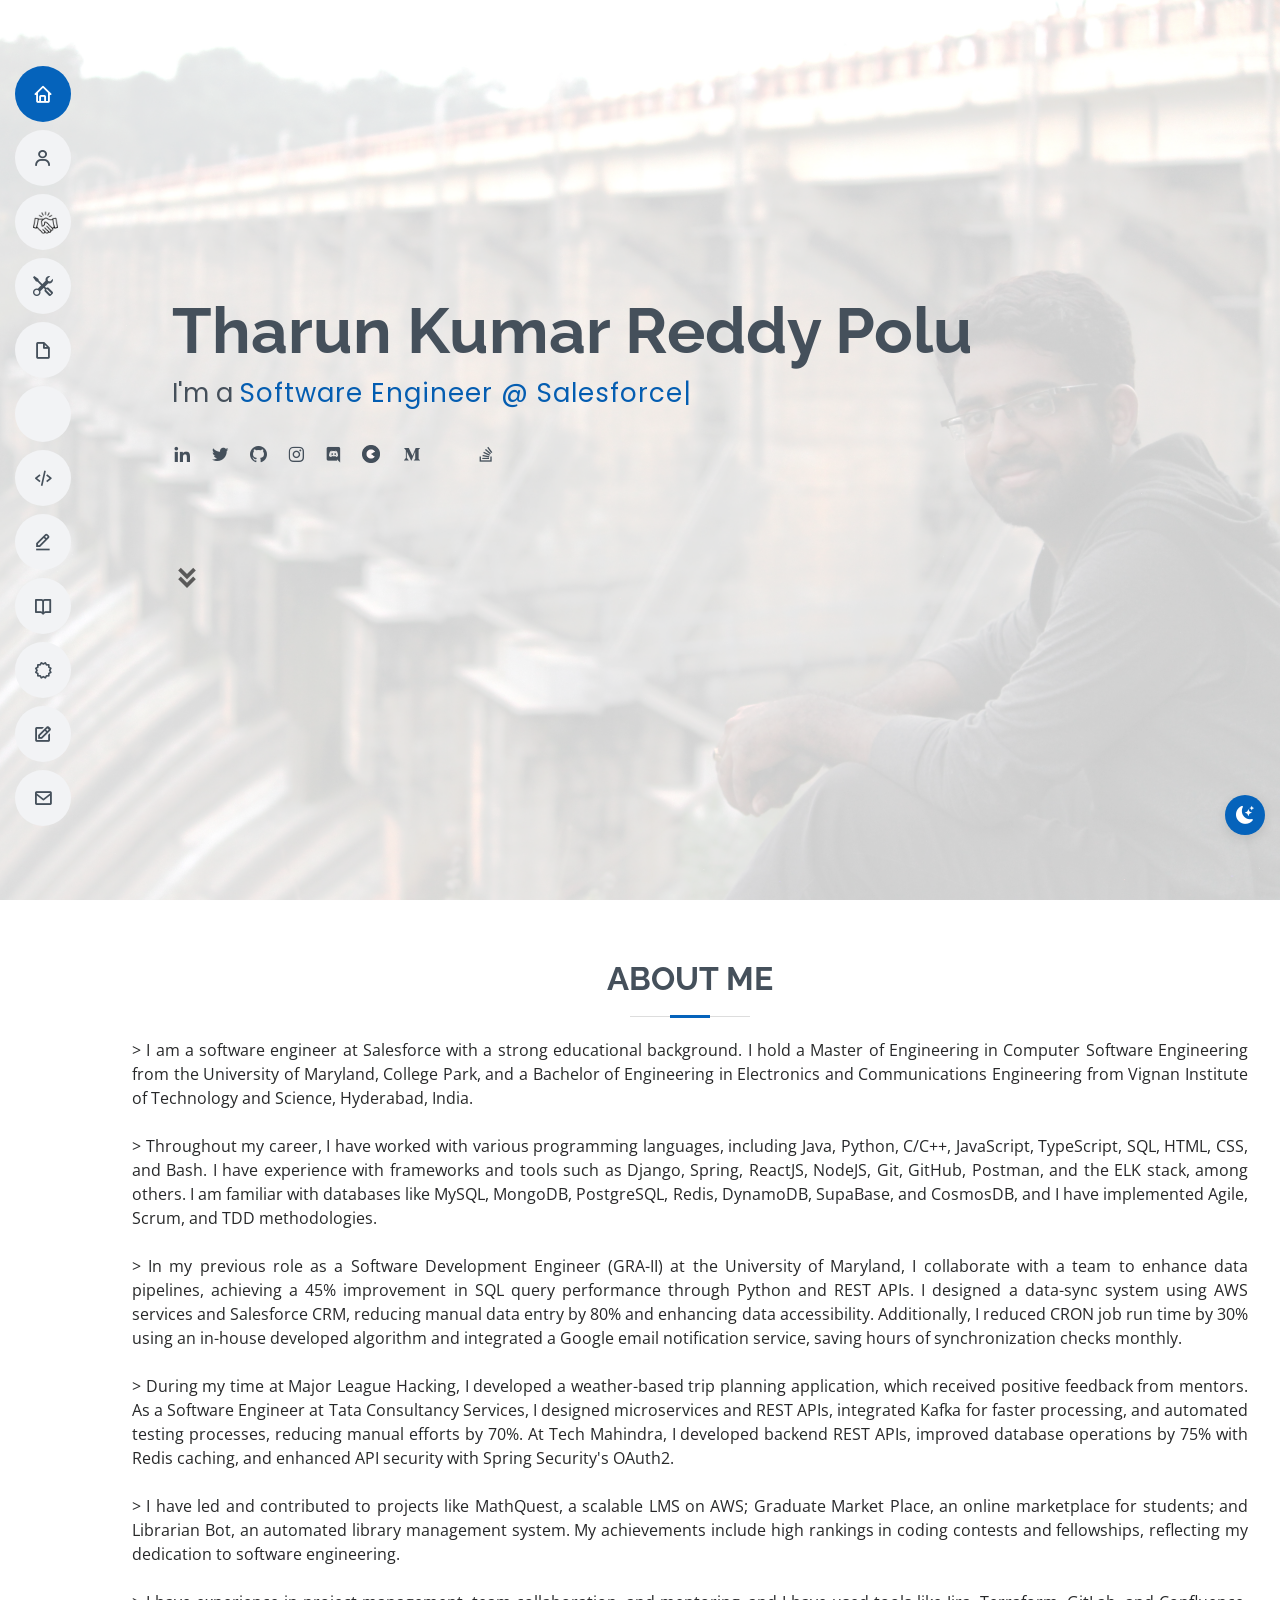
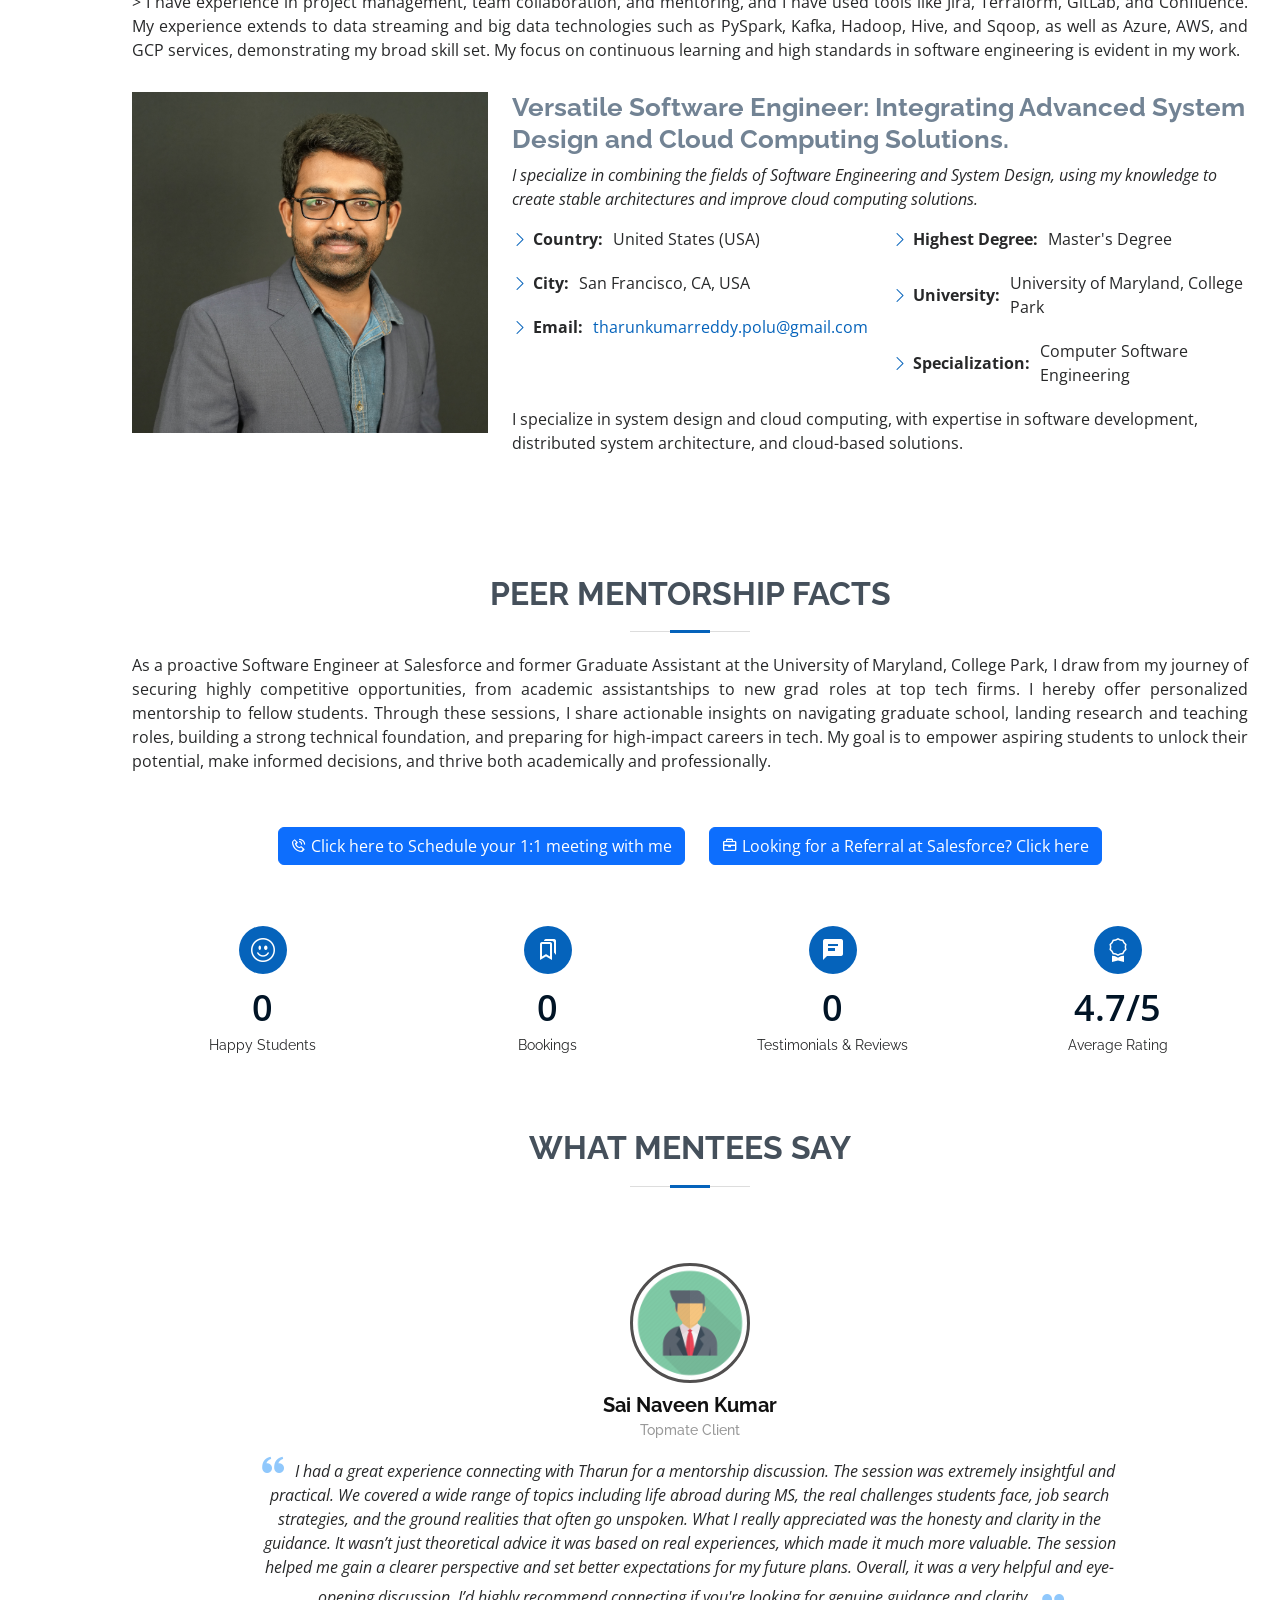
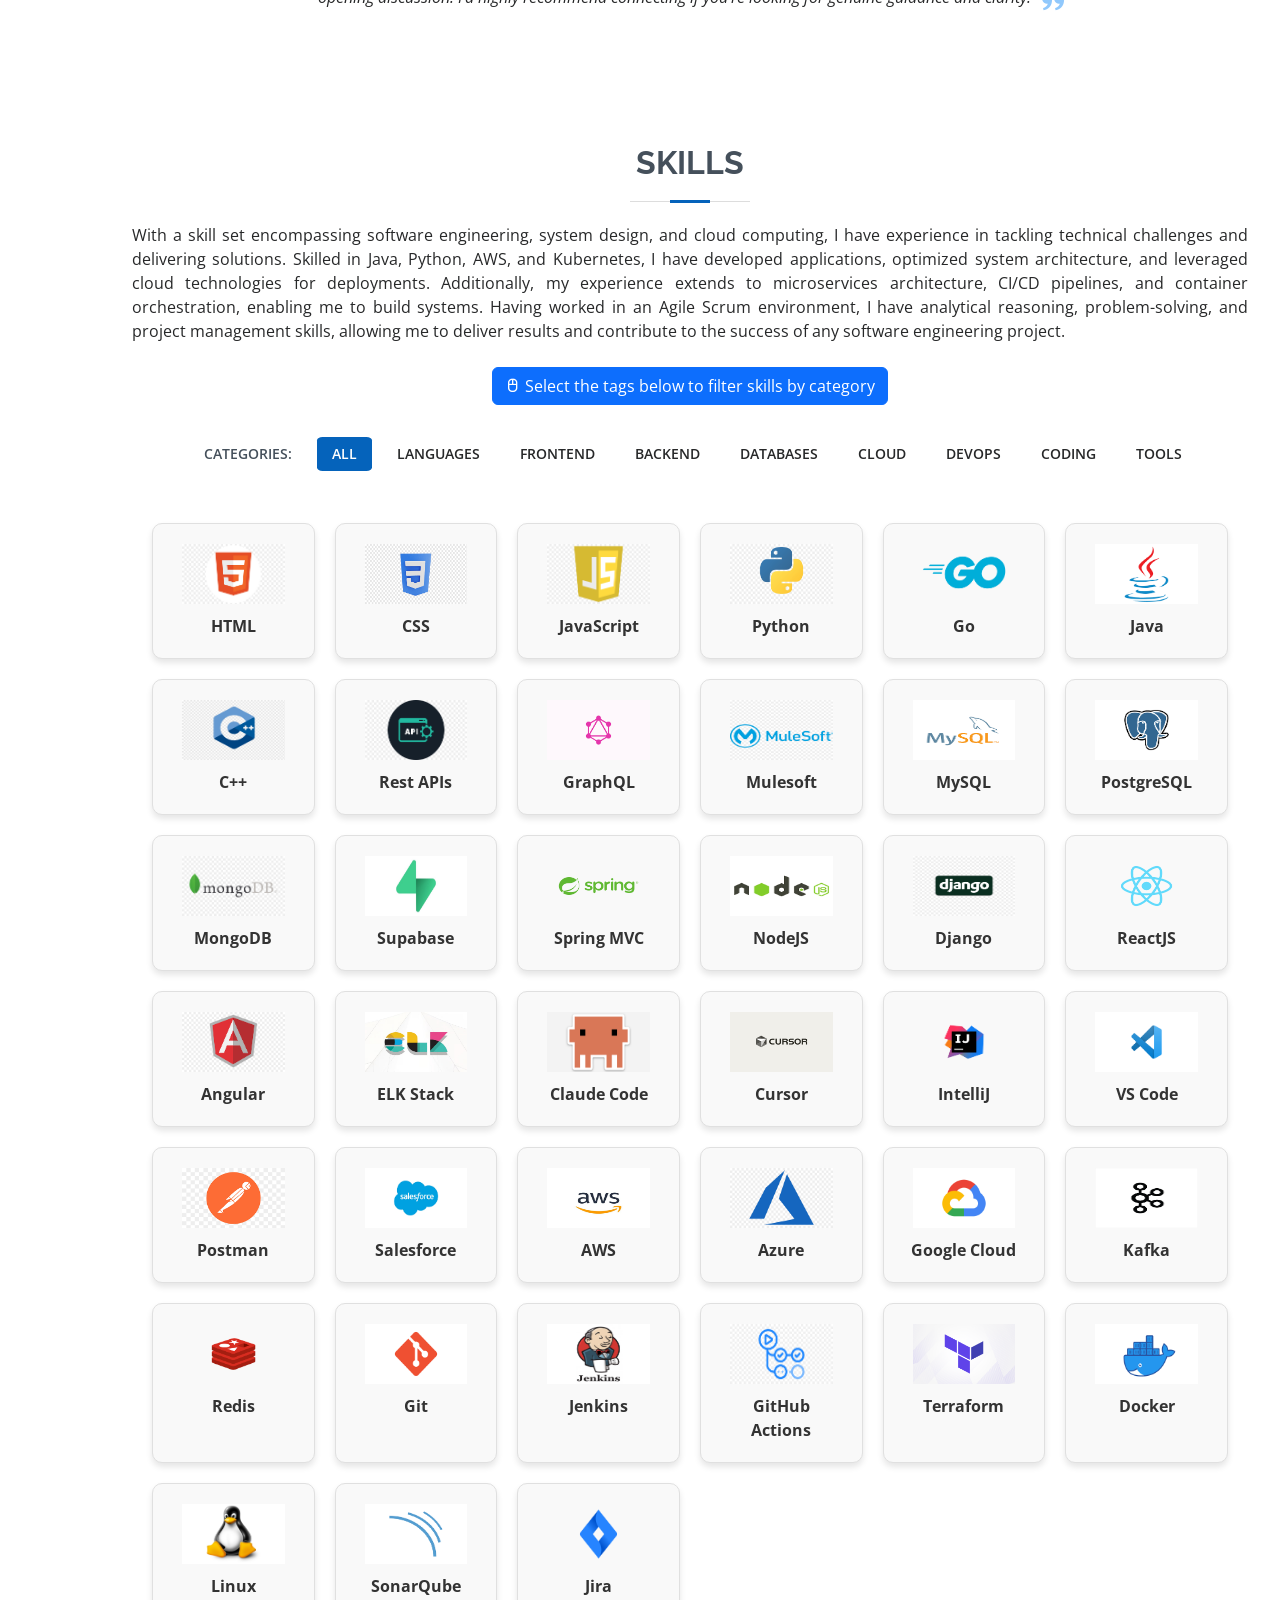
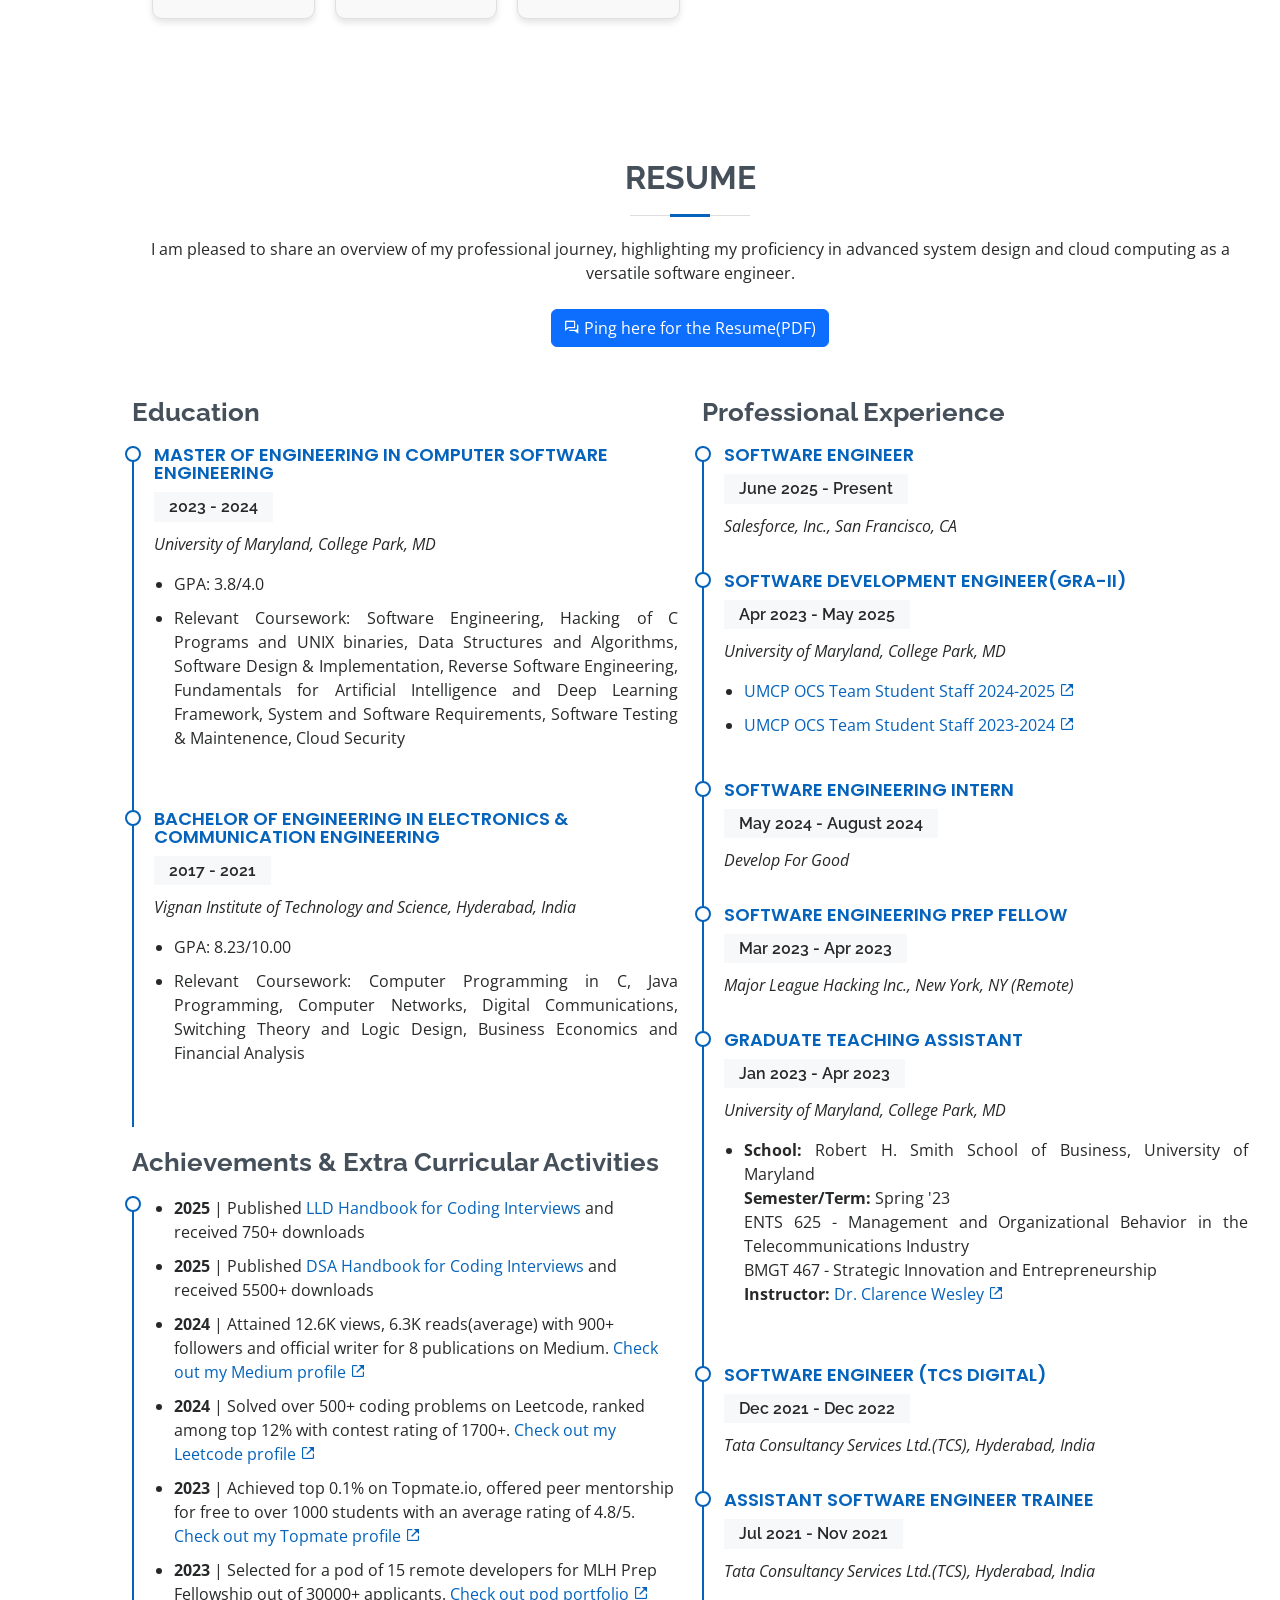
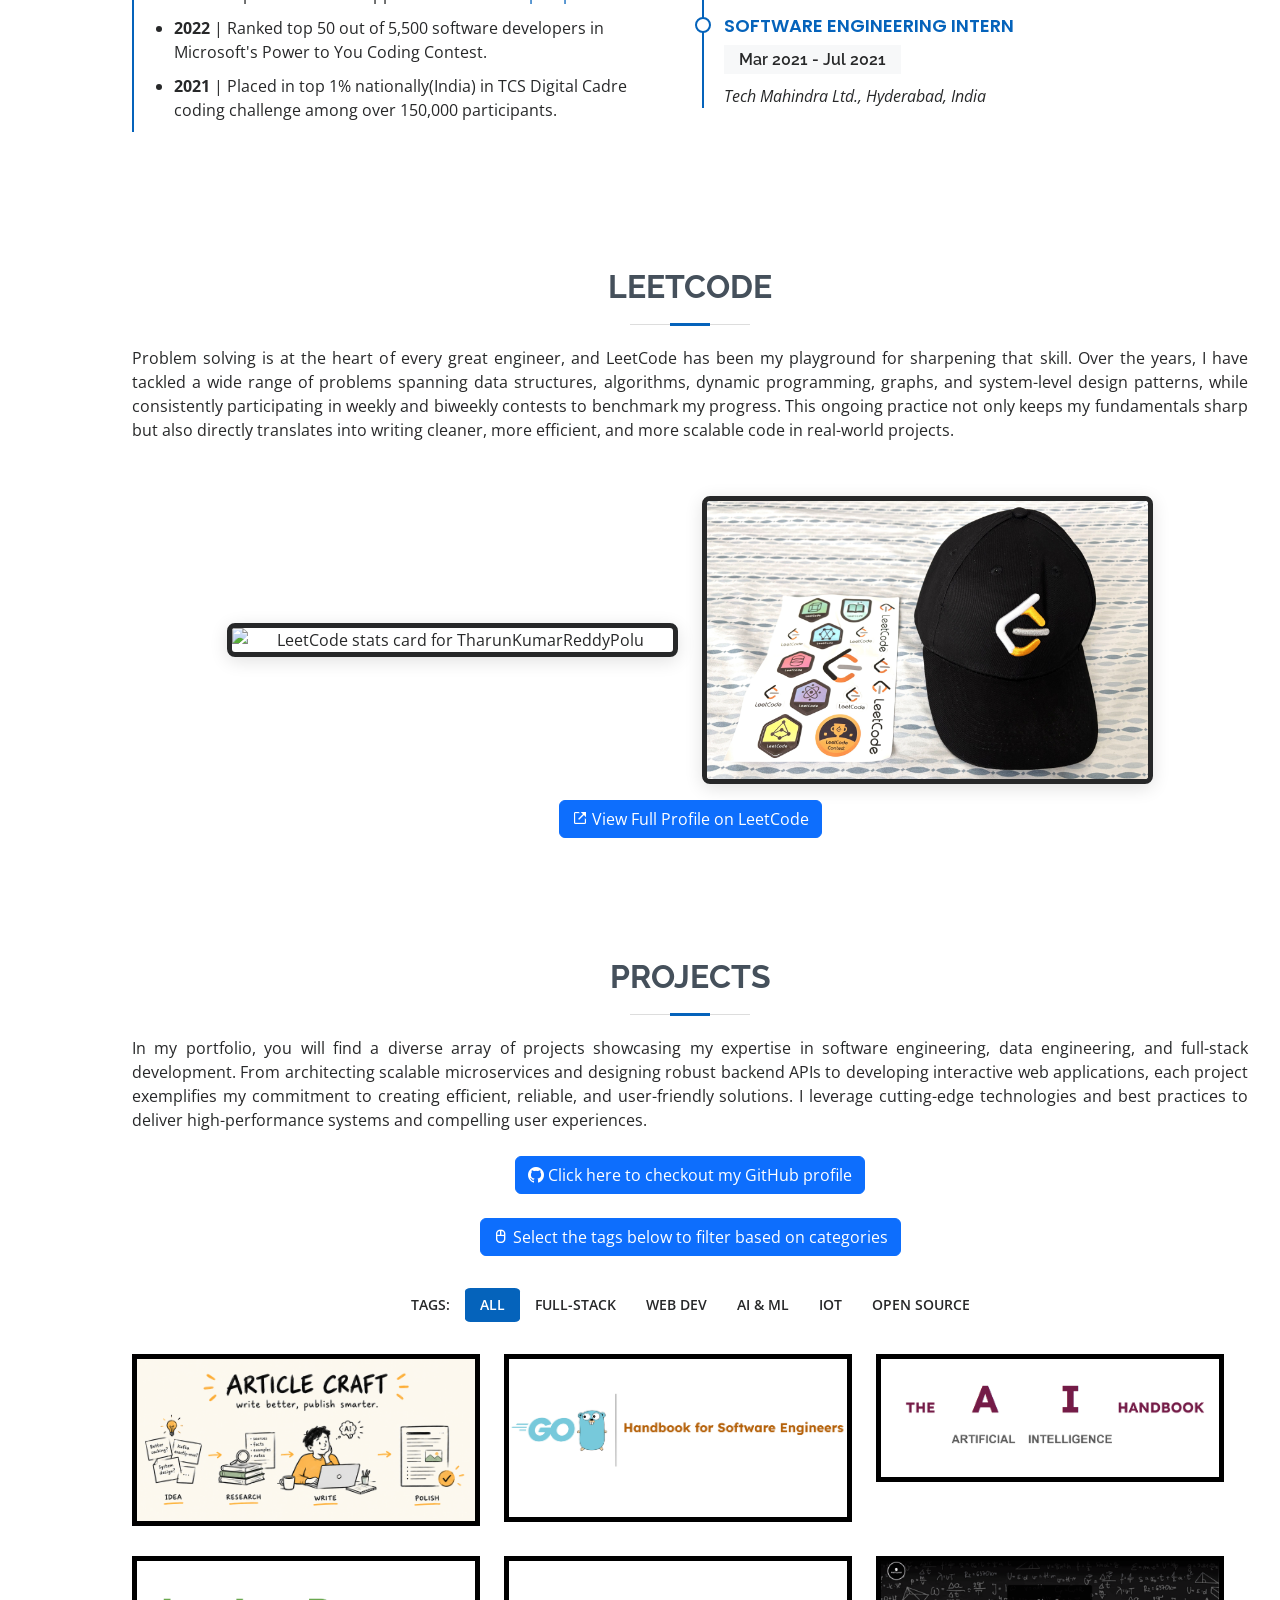
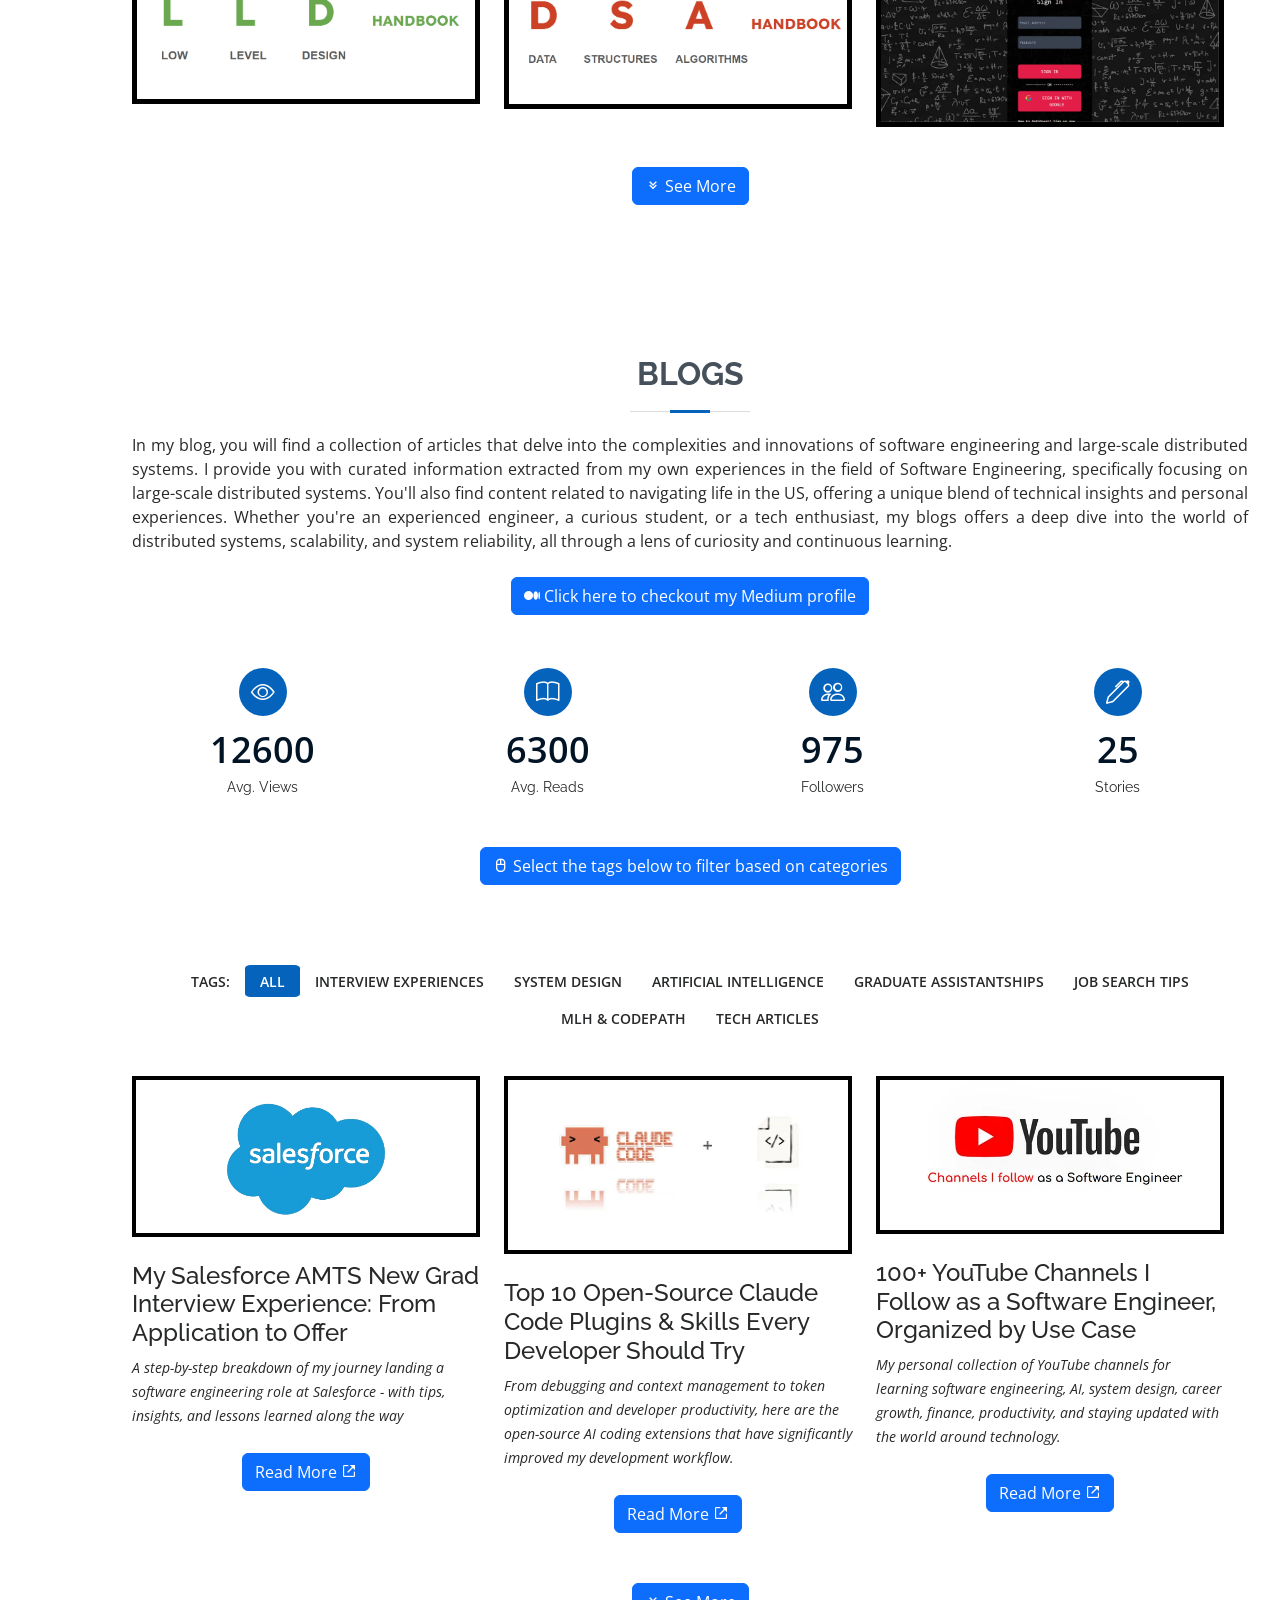
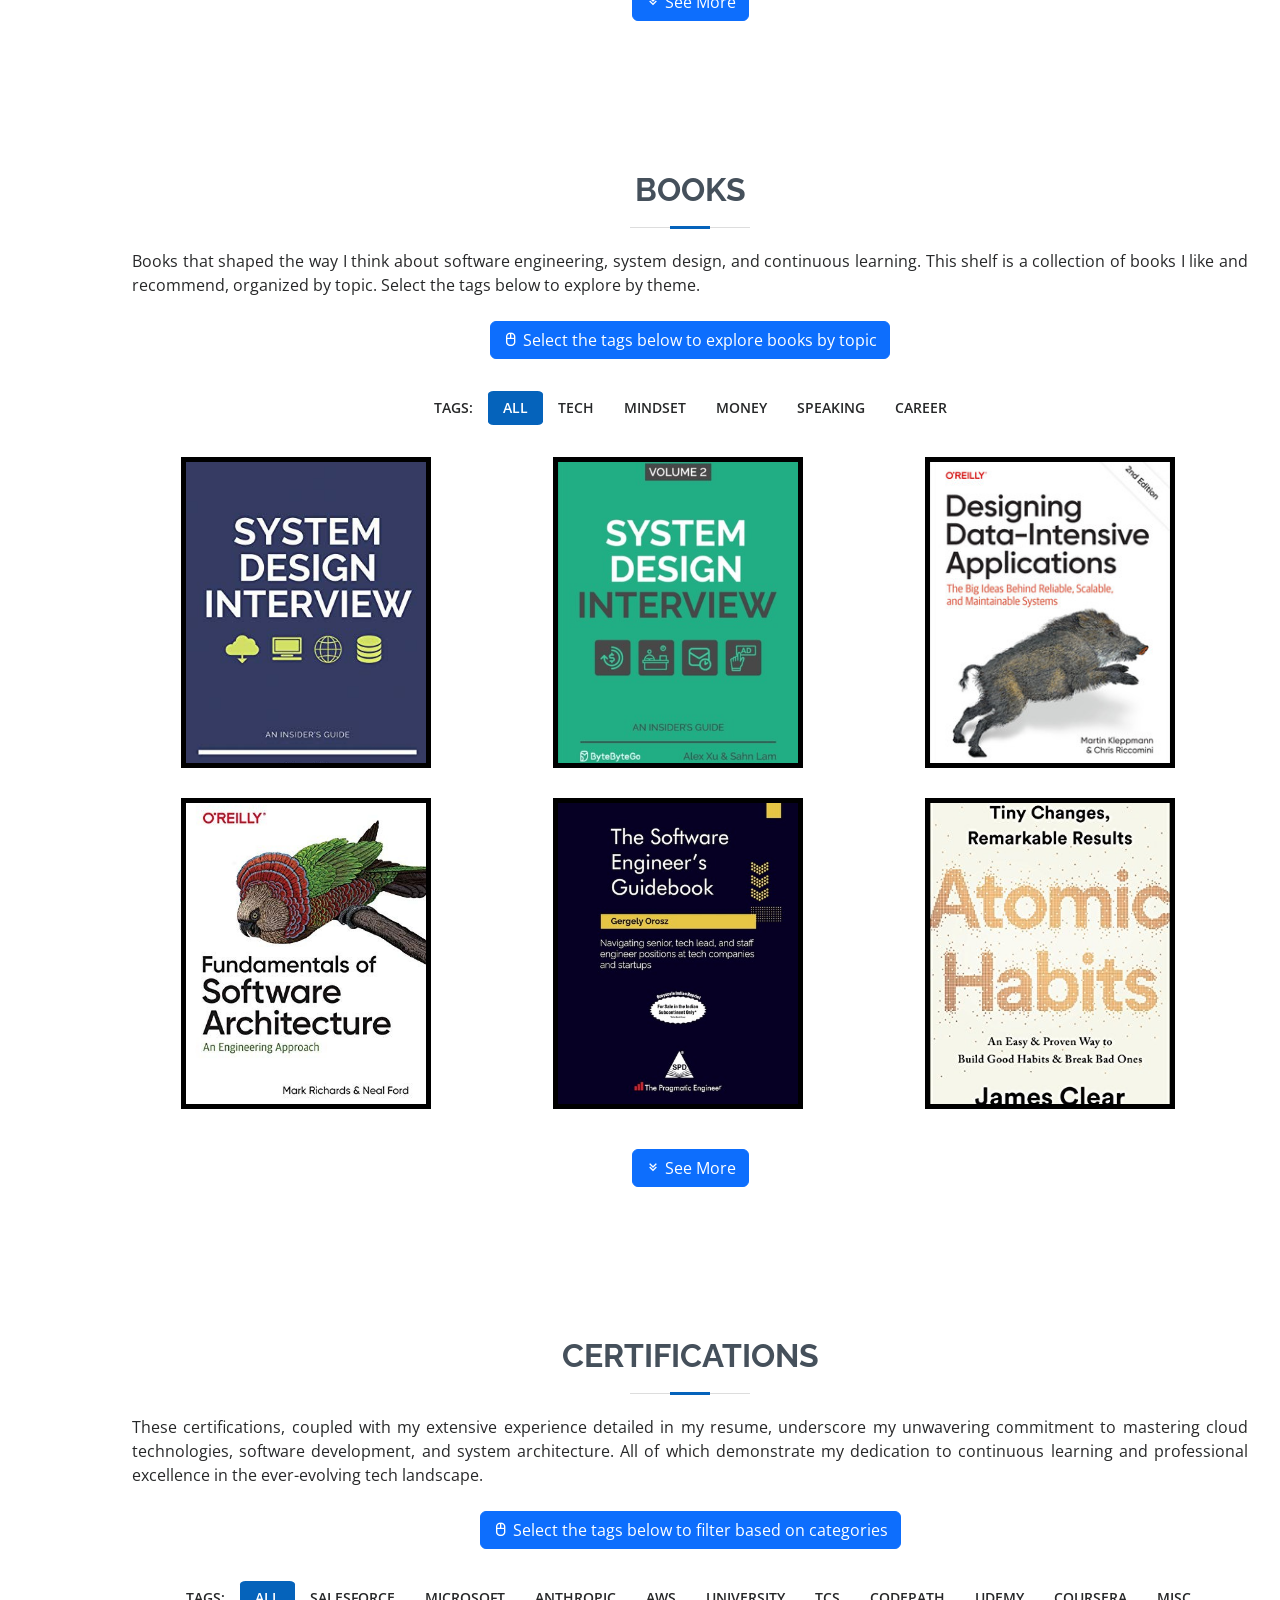
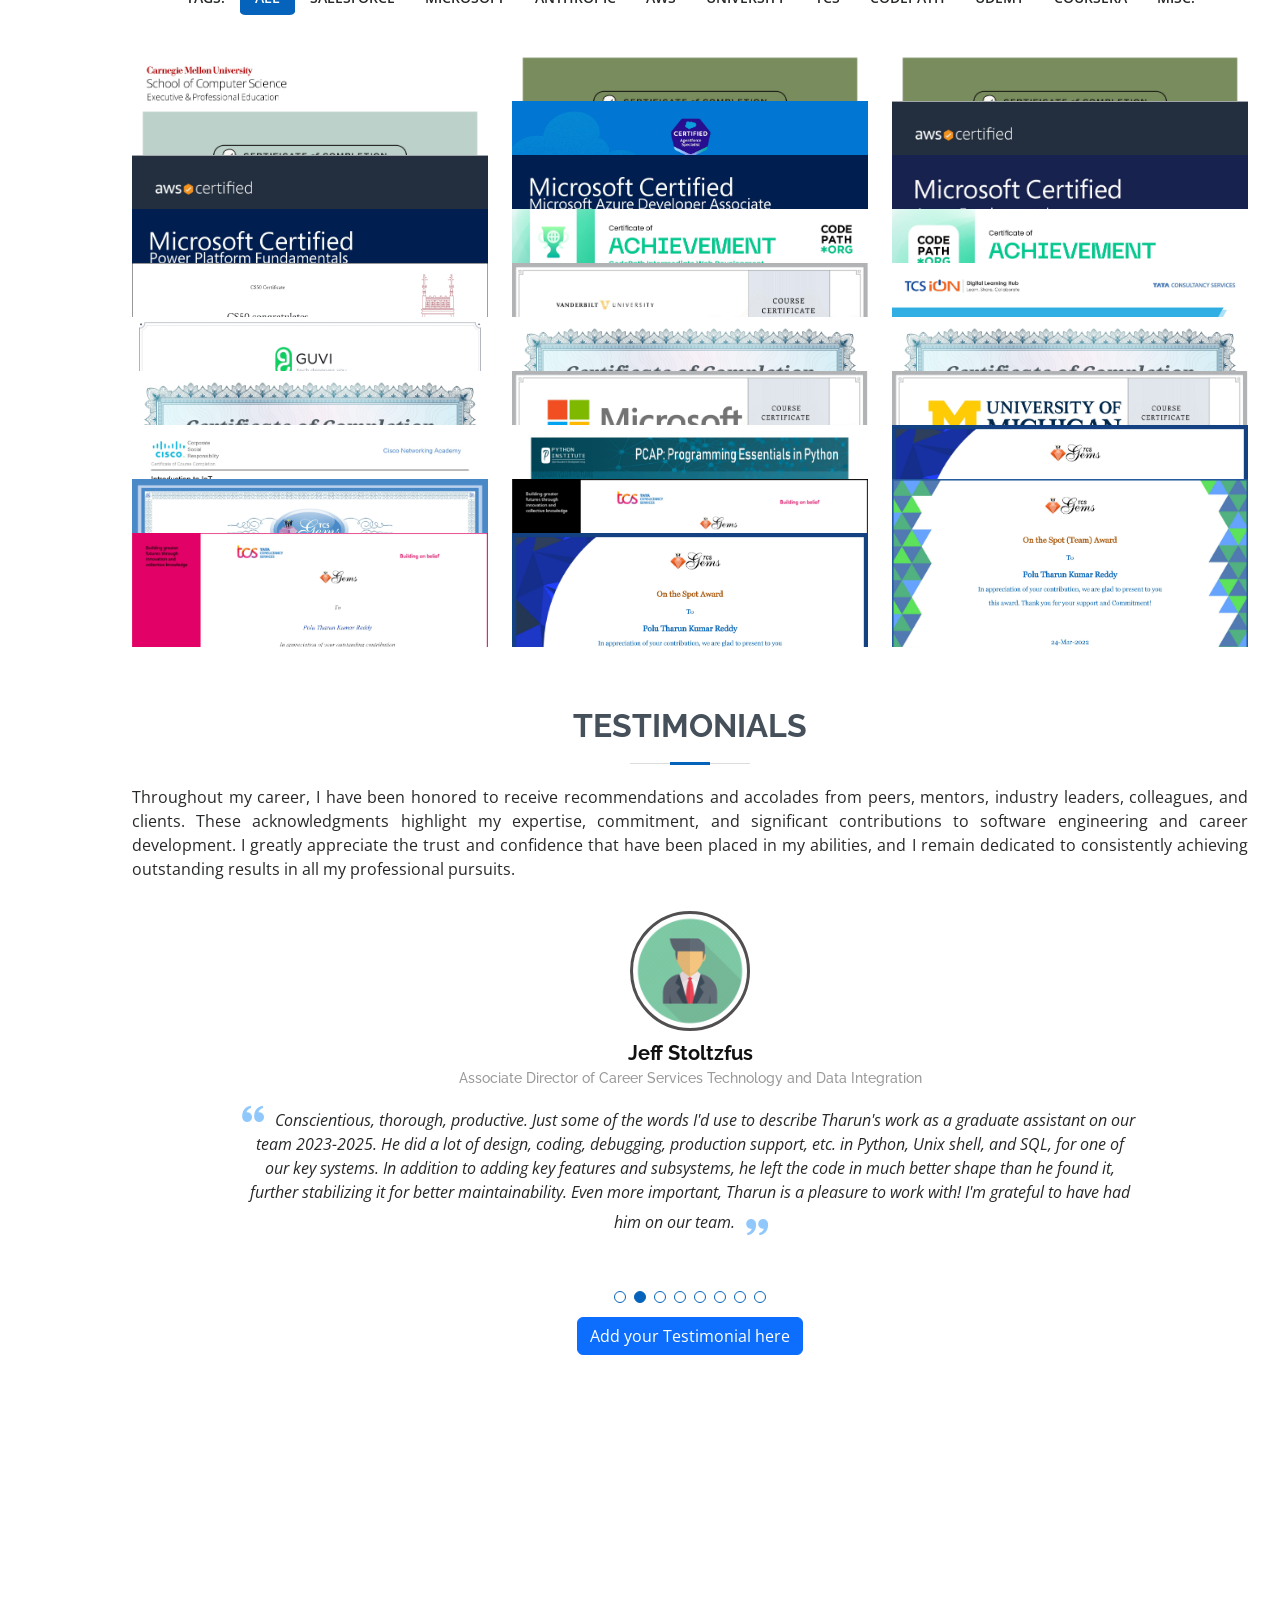
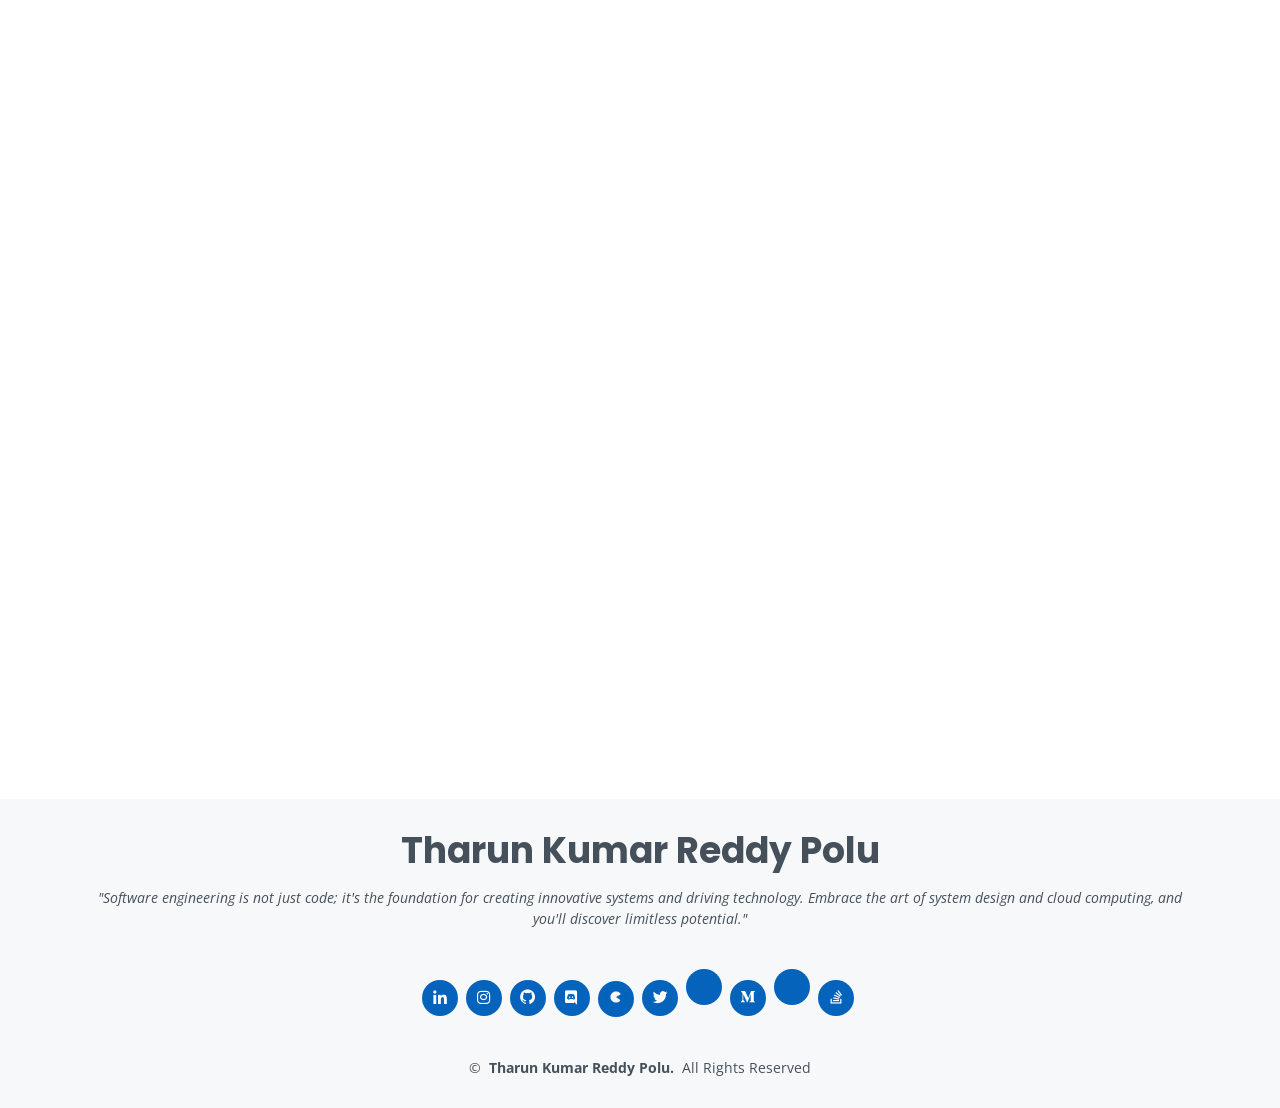
==== index.html @ a5939740 "Add Medium, LeetCode, and Stack Overflow to footer social row Brings the footer to the same 10-profi" ====
<!DOCTYPE html>
<html lang="en">

<head>
  <meta charset="utf-8">
  <meta content="width=device-width, initial-scale=1.0" name="viewport">

  <!-- Theme bootstrap: apply saved/system theme before CSS paints (prevents FOUC). -->
  <script>
    (function () {
      try {
        var saved = localStorage.getItem('theme');
        var prefersDark = window.matchMedia && window.matchMedia('(prefers-color-scheme: dark)').matches;
        var theme = saved || (prefersDark ? 'dark' : 'light');
        document.documentElement.setAttribute('data-theme', theme);
        document.documentElement.setAttribute('data-bs-theme', theme);
      } catch (e) { /* localStorage may be unavailable (private mode) */ }
    })();
  </script>

  <title>Tharun Polu's Portfolio</title>
  <meta
    content="Portfolio of Tharun Kumar Reddy Polu, Software Development Engineer at Salesforce, featuring projects, blogs, certifications, mentorship, and contact details."
    name="description">
  <meta
    content="Tharun Kumar Reddy Polu, software engineer, Salesforce, portfolio, projects, system design, cloud computing, blogs, certifications, mentorship"
    name="keywords">
  <meta property="og:title" content="Tharun Polu's Portfolio">
  <meta
    property="og:description"
    content="Explore Tharun Kumar Reddy Polu's portfolio: software engineering projects, technical blogs, certifications, and mentorship."
  >
  <meta property="og:type" content="website">
  <meta property="og:url" content="https://tharunkumarreddypolu.github.io/">
  <meta property="og:image" content="https://tharunkumarreddypolu.github.io/assets/img/hero-bg.jpg">
  <meta name="twitter:card" content="summary_large_image">
  <meta name="twitter:title" content="Tharun Polu's Portfolio">
  <meta
    name="twitter:description"
    content="Software engineer portfolio with projects, blogs, certifications, mentorship highlights, and contact information."
  >
  <meta name="twitter:image" content="https://tharunkumarreddypolu.github.io/assets/img/hero-bg.jpg">

  <!-- Favicons -->
  <link href="assets/img/misc/logo.jpg" rel="icon">
  <link href="assets/img/misc/logo.jpg" rel="apple-touch-icon">

  <!-- Google Fonts -->
  <link
    href="https://fonts.googleapis.com/css?family=Open+Sans:300,300i,400,400i,600,600i,700,700i|Raleway:300,300i,400,400i,500,500i,600,600i,700,700i|Poppins:300,300i,400,400i,500,500i,600,600i,700,700i"
    rel="stylesheet">

  <!-- Vendor CSS Files -->
  <link href="assets/vendor/aos/aos.css" rel="stylesheet">
  <link href="assets/vendor/bootstrap/css/bootstrap.min.css" rel="stylesheet">
  <link href="assets/vendor/bootstrap-icons/bootstrap-icons.css" rel="stylesheet">
  <link href="assets/vendor/boxicons/css/boxicons.min.css" rel="stylesheet">
  <link rel="stylesheet" href="https://cdn.jsdelivr.net/npm/@fortawesome/fontawesome-free@7.2.0/css/all.min.css" crossorigin="anonymous">
  <link href="assets/vendor/glightbox/css/glightbox.min.css" rel="stylesheet">
  <link href="assets/vendor/swiper/swiper-bundle.min.css" rel="stylesheet">

  <!-- Template Main CSS File -->
  <link href="assets/css/style.css" rel="stylesheet">

  <!-- Google tag (gtag.js) -->
  <script async src="https://www.googletagmanager.com/gtag/js?id=G-DZGF5L3RMP"></script>
  <script>
    window.dataLayer = window.dataLayer || [];
    function gtag() { dataLayer.push(arguments); }
    gtag('js', new Date());

    gtag('config', 'G-DZGF5L3RMP');
  </script>
</head>

<body>

  <a class="skip-link" href="#main">Skip to main content</a>

  <!-- ======= Mobile nav toggle button ======= -->
  <button type="button" class="mobile-nav-toggle d-lg-none" aria-label="Open menu" aria-expanded="false"
    aria-controls="navbar">
    <i class="bi bi-list" aria-hidden="true"></i>
  </button>
  <!-- ======= Header ======= -->
  <header id="header" class="d-flex flex-column justify-content-center">

    <nav id="navbar" class="navbar nav-menu">
      <ul>
        <li><a href="#hero" class="nav-link scrollto active"><i class="bx bx-home"></i> <span>Home</span></a></li>
        <li><a href="#about" class="nav-link scrollto"><i class="bx bx-user"></i> <span>About</span></a></li>
        <li><a href="#facts" class="nav-link scrollto"><img loading="lazy" src="assets/img/misc/handshake.png"
              alt="Peer mentorship icon" class="nav-peer-icon" width="25" height="25"> <span>Peer Mentorship</span></a></li>
        <li><a href="#skills" class="nav-link scrollto"><i class="bi bi-tools"></i> <span>Skills</span></a></li>
        <li><a href="#resume" class="nav-link scrollto"><i class="bx bx-file-blank"></i> <span>Resume</span></a></li>
        <li><a href="#leetcode" class="nav-link scrollto"><i class="fa-brands fa-leetcode"></i> <span>LeetCode</span></a></li>
        <li><a href="#projects" class="nav-link scrollto"><i class='bx bx-code-alt'></i> <span>Projects</span></a></li>
        <li><a href="#blog" class="nav-link scrollto"><i class='bx bx-edit-alt'></i> <span>Blogs</span></a></li>
        <li><a href="#books" class="nav-link scrollto"><i class='bx bx-book-open'></i> <span>Books</span></a></li>
        <li><a href="#certifications" class="nav-link scrollto"><i class='bx bx-certification'></i>
            <span>Certifications</span></a></li>
        <li><a href="#testimonials" class="nav-link scrollto"><i class='bx bx-edit'></i> <span>Testimonials</span></a>
        </li>
        <li><a href="#contact" class="nav-link scrollto"><i class="bx bx-envelope"></i> <span>Contact</span></a></li>
      </ul>
    </nav><!-- .nav-menu -->

  </header><!-- End Header -->

  <!-- ======= Hero Section ======= -->
  <section id="hero" class="d-flex flex-column justify-content-center">
    <div class="container" data-aos="zoom-in" data-aos-delay="100">
      <h1>Tharun Kumar Reddy Polu</h1>
      <p>I'm a <span class="typed"
          data-typed-items="Software Engineer @ Salesforce, Software Development Engineer, Graduate Research Assistant-II, UMCP Fellow Terp, Self-taught Developer, Open Source Contributor, Codepath Alumni, MLH Prep Fellow'23, Technical Mentor @ Topmate, Postman Student Expert, 1X Salesforce Certified, 2X AWS Certified, 3X Microsoft Certified, Algorithm Wizard, System Design Aficionado, Technical Content Blogger, Tech Enthusiast, Travel Junkie"></span>
      </p>
      <div class="social-links">
        <a target="_blank" href="https://www.linkedin.com/in/polu-tharun-kumar-reddy/" class="linkedin" aria-label="LinkedIn profile"
          title="linkedin"><i class="bx bxl-linkedin"></i></a>
        <a target="_blank" href="https://x.com/tharunreddypolu" class="twitter" aria-label="X (Twitter) profile" title="twitter"><i
            class='bx bxl-twitter'></i></a>
        <a target="_blank" href="https://github.com/TharunKumarReddyPolu" class="github" aria-label="GitHub profile" title="github"><i
            class="bx bxl-github"></i></a>
        <a target="_blank" href="https://www.instagram.com/tharun_reddy_polu/" class="instagram" aria-label="Instagram profile" title="instagram"><i
            class="bx bxl-instagram"></i></a>
        <a target="_blank" href="https://discord.com/users/763436847296151612" class="discord" aria-label="Discord profile" title="discord"><i
            class="bx bxl-discord"></i></a>
        <a target="_blank" href="https://topmate.io/tharun_polu/" class="topmate" aria-label="Topmate profile" title="topmate"><img loading="lazy"
            class="topmate" src="./assets/img/misc/topmate.png" alt="Topmate"></a>
        <a target="_blank" href="https://medium.com/@TharunKumarReddyPolu" class="medium" aria-label="Medium profile" title="medium"><i
            class='bx bxl-medium'></i></a>
        <a target="_blank" href="https://leetcode.com/u/TharunKumarReddyPolu/" class="leetcode" aria-label="LeetCode profile" title="leetcode"><i class="fa-brands fa-leetcode"></i></a>
        <a target="_blank" href="https://linktr.ee/tharunkumarreddypolu" class="linktree" aria-label="Linktree profile" title="linktree"><i class="fa-brands fa-linktree"></i></a>
        <a target="_blank" href="https://stackoverflow.com/users/20667528/tharun-kumar-reddy-polu"
          class="stack-over-flow" aria-label="Stack Overflow profile" title="stack-over-flow"><i class='bx bxl-stack-overflow'></i></a>
      </div>
      <br><br>
      <a href="#about" class="btn-scroll scrollto" title="Scroll Down" aria-label="Scroll to About section"><i class='bx bxs-chevrons-down'></i></a>
    </div>
  </section><!-- End Hero -->

  <main id="main">

    <!-- ======= About Section ======= -->
    <section id="about" class="about">
      <div class="container" data-aos="fade-up">

        <div class="section-title">
          <h2>About Me</h2>
          <p class="text-justify">
            > I am a software engineer at Salesforce with a strong educational background. I hold a Master of Engineering in Computer Software Engineering from the University of
            Maryland, College Park, and a Bachelor of Engineering in
            Electronics and Communications Engineering from Vignan Institute of Technology and Science, Hyderabad, India.<br><br>

            > Throughout my career, I have worked with various programming languages, including Java, Python, C/C++,
            JavaScript, TypeScript, SQL, HTML, CSS, and Bash. I have experience with frameworks and tools such as
            Django, Spring, ReactJS, NodeJS, Git, GitHub, Postman, and the ELK stack, among others. I am familiar with
            databases like MySQL, MongoDB, PostgreSQL, Redis, DynamoDB, SupaBase, and CosmosDB, and I have implemented
            Agile, Scrum, and TDD methodologies.<br><br>

            > In my previous role as a Software Development Engineer (GRA-II) at the University of Maryland, I
            collaborate with a team to enhance data pipelines, achieving a 45% improvement in SQL query performance
            through Python and REST APIs. I designed a data-sync system using AWS services and Salesforce CRM, reducing
            manual data entry by 80% and enhancing data accessibility. Additionally, I reduced CRON job run time by 30%
            using an in-house developed algorithm and integrated a Google email notification service, saving hours of
            synchronization checks monthly.<br><br>

            > During my time at Major League Hacking, I developed a weather-based trip planning application, which
            received positive feedback from mentors. As a Software Engineer at Tata Consultancy Services, I designed
            microservices and REST APIs, integrated Kafka for faster processing, and automated testing processes,
            reducing manual efforts by 70%. At Tech Mahindra, I developed backend REST APIs, improved database
            operations by 75% with Redis caching, and enhanced API security with Spring Security's OAuth2.<br><br>

            > I have led and contributed to projects like MathQuest, a scalable LMS on AWS; Graduate Market Place, an
            online marketplace for students; and Librarian Bot, an automated library management system. My achievements
            include high rankings in coding contests and fellowships, reflecting my dedication to software
            engineering.<br><br>

            > I have experience in project management, team collaboration, and mentoring, and I have used tools like
            Jira, Terraform, GitLab, and Confluence. My experience extends to data streaming and big data technologies
            such as PySpark, Kafka, Hadoop, Hive, and Sqoop, as well as Azure, AWS, and GCP services, demonstrating my
            broad skill set. My focus on continuous learning and high standards in software engineering is evident in my
            work.
          </p>
        </div>

        <div class="row">
          <div class="col-lg-4">
            <img loading="lazy" src="assets/img/misc/professional-img-edited.jpg" class="img-fluid" alt="Tharun Kumar Reddy Polu professional portrait">
          </div>
          <div class="col-lg-8 pt-4 pt-lg-0 content">
            <h3>Versatile Software Engineer: Integrating Advanced System Design and Cloud Computing Solutions.</h3>
            <p class="fst-italic">
              I specialize in combining the fields of Software Engineering and System Design, using my knowledge to
              create stable architectures and improve cloud computing solutions.
            </p>
            <div class="row">
              <div class="col-lg-6">
                <ul>
                  <li><i class="bi bi-chevron-right"></i> <strong>Country:</strong> <span>United States (USA)</span></li>
                  <li><i class="bi bi-chevron-right"></i> <strong>City:</strong> <span>San Francisco, CA, USA</span></li>
                  <li><i class="bi bi-chevron-right"></i> <strong>Email:</strong>
                    <span><a href="mailto:tharunkumarreddy.polu@gmail.com">tharunkumarreddy.polu@gmail.com</a></span>
                  </li>
                </ul>
              </div>
              <div class="col-lg-6">
                <ul>
                  <li><i class="bi bi-chevron-right"></i> <strong>Highest Degree:</strong> <span>Master's Degree</span>
                  </li>
                  <li><i class="bi bi-chevron-right"></i> <strong>University:</strong> <span>University of Maryland,
                      College Park</span></li>
                  <li><i class="bi bi-chevron-right"></i> <strong>Specialization:</strong> <span>Computer Software
                      Engineering</span></li>
                  <!-- <li><i class="bi bi-chevron-right"></i> <strong>School Email:</strong>
                    <span>tharunp@terpmail.umd.edu</span> -->
                  </li>
                </ul>
              </div>
            </div>
            <p> 
              I specialize in system design and cloud computing, with expertise in software development, distributed system
              architecture, and cloud-based solutions.
            </p>
          </div>
        </div>

      </div>
    </section><!-- End About Section -->

    <!-- ======= Topmate Ratings Section ======= -->
    <section id="facts" class="facts">
      <div class="container" data-aos="fade-up">

        <div class="section-title">
          <h2>PEER MENTORSHIP FACTS </h2>
          <p class="text-justify">As a proactive Software Engineer at Salesforce and former Graduate Assistant at the University of Maryland, College Park, I draw from my journey of securing highly competitive opportunities, from academic assistantships to new grad roles at top tech firms. I hereby offer personalized mentorship to fellow students. Through these sessions, I share actionable insights on navigating graduate school, landing research and teaching roles, building a strong technical foundation, and preparing for high-impact careers in tech. My goal is to empower aspiring students to unlock their potential, make informed decisions, and thrive both academically and professionally.

          <br><br>
          <!-- <strong>All earnings from these mentorship sessions are donated entirely towards children's welfare initiatives. I do not use any of it for personal gain, a cause close to my heart, inspired by the values and philanthropy of <a target="_blank" href="https://en.wikipedia.org/wiki/Mahesh_Babu">Ghattamaneni Mahesh Babu</a>, whom I deeply admire.</strong> -->
          </p>
        </div>

        <div class="row justify-content-center">
          <div class="col-lg-auto col-12 text-center mb-2">
            <a target="_blank" rel="noopener noreferrer" href="https://topmate.io/tharun_polu/" class="btn btn-primary btn-outlined">
              <i class='bx bx-phone-call'></i> Click here to Schedule your 1:1 meeting with me
            </a>
          </div>
          <div class="col-lg-auto col-12 text-center mb-2">
            <a target="_blank" rel="noopener noreferrer" href="https://forms.gle/ktdgfA8WYJsQ4x92A" class="btn btn-primary btn-outlined">
              <i class='bx bx-briefcase'></i> Looking for a Referral at Salesforce? Click here
            </a>
          </div>
        </div><br><br>

        <div class="row" id="mentorship-stats">
          <!-- Stat boxes generated by main.js from MENTORSHIP_STATS (assets/js/stats-data.js) — edit stats there -->
        </div><br><br>

        <div class="section-title">
          <h2>What Mentees Say</h2>
          <!-- <p class="text-justify">Throughout my career, I have been honored to receive recommendations and accolades
            from
            peers, mentors, industry leaders, colleagues, and clients. These acknowledgments highlight my
            expertise,
            commitment, and significant contributions to software engineering and career development. I greatly
            appreciate the trust and confidence that have been placed in my abilities, and I remain dedicated to
            consistently achieving outstanding results in all my professional pursuits.</p> -->
        </div>

        <div class="testimonials-slider swiper" data-aos="fade-up" data-aos-delay="100">
          <div class="swiper-wrapper">
            <!-- Peer Mentorship "What Mentees Say" slides generated by main.js from MENTEE_TESTIMONIALS (assets/js/peer-mentorship-data.js) -->

        </div>
      </div>

      </div>
    </section><!-- End Topmate Rating Section -->

    <!-- ======= Skills Section ======= -->
    <section id="skills" class="skills section-bg">
      <div class="container" data-aos="fade-up">

        <div class="section-title">
          <h2>Skills</h2>
          <p class="text-justify">With a skill set encompassing software engineering, system design, and cloud
            computing, I have experience in tackling technical challenges and delivering solutions. Skilled in
            Java, Python, AWS, and Kubernetes, I have developed applications, optimized system architecture, and
            leveraged cloud technologies for deployments. Additionally, my experience extends to microservices
            architecture, CI/CD pipelines, and container orchestration, enabling me to build systems. Having
            worked in an Agile Scrum environment, I have analytical reasoning, problem-solving, and project
            management skills, allowing me to deliver results and contribute to the success of any software
            engineering project.</p><br>

          <button type="submit" class="btn btn-primary btn-outlined"><i class='bx bx-mouse-alt'></i> Select the
            tags below to filter skills by category</button>
        </div>

        <div class="row">
          <div class="col-lg-12 d-flex justify-content-center" data-aos="fade-up" data-aos-delay="50">
            <!-- Category pills are generated from assets/js/skills-data.js (SKILL_TAGS) -->
            <ul id="skills-flters"></ul>
          </div>
        </div>

        <!-- Skill boxes are generated from assets/js/skills-data.js — add skills there -->
        <div class="skills_content grid" id="skills-grid" data-aos="fade-up" data-aos-delay="200"></div>

      </div>
    </section><!-- End Skills Section -->

    <!-- ======= Resume Section ======= -->
    <section id="resume" class="resume">
      <div class="container" data-aos="fade-up">

        <div class="section-title">
          <h2>Resume</h2>
          <p>I am pleased to share an overview of my professional journey, highlighting my proficiency in advanced
            system design and cloud computing as a versatile software engineer.</p><br>

          <!-- <div class="header__buttons">
            <a target="_blank" href="assets/img/Tharun_Polu_Resume.pdf" class="btn btn-contained" download>
              <button type="button" class="btn btn-primary"><i class='bx bx-download'></i> Download Resume</button>
            </a>
          </div> -->
          <div class="header__buttons">
            <a target="_blank" rel="noopener noreferrer" href="https://www.linkedin.com/in/polu-tharun-kumar-reddy/"
              class="btn btn-primary">
              <i class='bx bx-conversation'></i> Ping here for the Resume(PDF)
            </a>
          </div>

        </div>

        <div class="row">
          <div class="col-lg-6">
            <!-- <h3 class="resume-title">Summary</h3>
            <div class="resume-item pb-0">
              <h4>Tharun Kumar Reddy Polu</h4>
              <p class="text-justify"><em>With a Master of Engineering in Computer Software Engineering and experience
                  in Java, Python, and a range of development tools, I have developed software solutions that
                  improve system efficiency and reliability. My experience in Agile-Scrum methodologies enables me
                  to adapt to changing project needs, collaborate with interdisciplinary teams, and deliver
                  results through iterative development.</em></p>
              <ul>
                <li><a href="tel:+12404381274">+1 (240) 438 1274</a></li>
                <li><a href="mailto:tharunkumarreddy.polu@gmail.com">tharunkumarreddy.polu@gmail.com</a></li>
                <li><a target="_blank" href="https://www.linkedin.com/in/polu-tharun-kumar-reddy/" class="linkedin"><i
                      class='bx bx-link-external'></i>
                    linkedin.com/in/polu-tharun-kumar-reddy/</a></li>
                <li><a target="_blank" href="https://github.com/TharunKumarReddyPolu" class="github"><i
                      class='bx bx-link-external'></i> github.com/TharunKumarReddyPolu</a></li>
              </ul>
            </div> -->

            <h3 class="resume-title">Education</h3>
            <div class="resume-item">
              <h4>Master of Engineering in Computer Software Engineering</h4>
              <h5>2023 - 2024</h5>
              <p><em>University of Maryland, College Park, MD </em></p>
              <ul>
                <li>GPA: 3.8/4.0</li>
                <li>
                  <p class="text-justify">Relevant Coursework: Software Engineering, Hacking of C Programs and UNIX
                    binaries,
                    Data Structures and Algorithms, Software Design & Implementation, Reverse Software
                    Engineering,
                    Fundamentals for Artificial Intelligence and Deep Learning Framework, System and Software
                    Requirements, Software Testing & Maintenence, Cloud Security</p>
                </li>
              </ul>
            </div>
            <div class="resume-item">
              <h4>Bachelor of Engineering in Electronics &amp; Communication Engineering</h4>
              <h5>2017 - 2021</h5>
              <p><em>Vignan Institute of Technology and Science, Hyderabad, India </em></p>
              <ul>
                <li>GPA: 8.23/10.00</li>
                <li>
                  <p class="text-justify">Relevant Coursework: Computer Programming in C, Java Programming, Computer
                    Networks, Digital Communications, Switching Theory and Logic Design, Business Economics and
                    Financial Analysis</p>
                </li>
              </ul>
            </div>

            <h3 class="resume-title">Achievements & Extra Curricular Activities</h3>
            <div class="resume-item">
              <p class="text-justify">
              <ul>
                <li><b>2025</b> | Published <a target="_blank" href="https://topmate.io/tharun_polu/1671931"> LLD Handbook for Coding Interviews</a> and received 750+ downloads</li>
                <li><b>2025</b> | Published <a target="_blank" href="https://topmate.io/tharun_polu/1632874"> DSA Handbook for Coding Interviews</a> and received 5500+ downloads</li>
                <li><b>2024</b> | Attained 12.6K views, 6.3K reads(average) with 900+ followers and official writer for
                  8 publications on Medium. <a target="_blank" href="https://medium.com/@TharunKumarReddyPolu">Check out
                    my Medium
                    profile <i class='bx bx-link-external'></i></a></li>
                <li><b>2024</b> | Solved over 500+ coding problems on Leetcode, ranked among top 12% with contest rating
                  of 1700+. <a target="_blank" href="https://leetcode.com/u/TharunKumarReddyPolu/">Check out my Leetcode
                    profile <i class='bx bx-link-external'></i></a></li>
                <li><b>2023</b> | Achieved top 0.1% on Topmate.io, offered peer mentorship for free to over 1000 students with
                  an average
                  rating of 4.8/5. <a target="_blank" href="https://topmate.io/tharun_polu/">Check out my
                    Topmate profile <i class='bx bx-link-external'></i></a></li>
                <li><b>2023</b> | Selected for a pod of 15 remote developers for MLH Prep Fellowship out of 30000+
                  applicants. <a target="_blank" href="https://mlh-prep-23-mar-prep-2-portfolio.netlify.app/">Check out
                    pod portfolio <i class='bx bx-link-external'></i></a></li>
                <li><b>2022</b> | Ranked top 50 out of 5,500 software developers in Microsoft's Power to You
                  Coding
                  Contest.</li>
                <li><b>2021</b> | Placed in top 1% nationally(India) in TCS Digital Cadre coding challenge among
                  over
                  150,000 participants.</li>
              </ul>
              </p>
            </div>

            <!-- <h3 class="resume-title">Internship Experience</h3>
            <div class="resume-item">
              <h4>Software Engineering Intern</h4>
              <h5>May 2024 - August 2024</h5>
              <p><em>Develop For Good</em></p>
              <ul>
                <li>
                  <p class="text-justify">Worked as Lead Backend Developer for America SCORES Bay Area's Project</p>
                </li>
                <li>
                  <p class="text-justify">Developed and implemented new backend REST APIs for web registration app using
                    MuleSoft, Java, DataWeave and Salesforce Data Cloud</p>
                </li>
                <li>
                  <p class="text-justify">Proposed and enabled RAML-based validation for all backend flows to automate
                    request errors detection, eliminating communication overhead between frontend and backend engineers.
                  </p>
                </li>
              </ul>
            </div> -->

            <!-- <div class="resume-item">
              <h4>Software Engineering Prep Fellow</h4>
              <h5>Mar 2023 - Apr 2023</h5>
              <p><em>Major League Hacking Inc., New York, NY (Remote)</em></p>
              <ul>
                <li>
                  <p class="text-justify">Selected from over 30,000 applicants and worked in a team of 15 remote
                    engineers to
                    develop a weather-based trip-planning web application using Meta (formerly Facebook)'s
                    ReactJS,
                    NodeJS, and OpenWeatherMap API.</p>
                </li>
                <li>
                  <p class="text-justify">Engineered a weather-based trip planning full stack web application
                    end-to-end
                    utilizing the ReactJS, NodeJS, Jekyll, earning a commendable 4.7/5 endorsement from project
                    mentors.
                  </p>
                </li>
                <li>
                  <p class="text-justify">The core application features real-time weather data modules for over 75
                    locations
                    using OpenWeatherMap API, enhancing travel efficiency by 20% with personalized recommendations
                    and
                    packing tips for the users.</p>
                </li>
              </ul>
            </div> -->

            <!-- <div class="resume-item">
              <h4>Software Engineering Intern</h4>
              <h5>Mar 2021 - Jul 2021</h5>
              <p><em>Tech Mahindra Ltd., Hyderabad, India</em></p>
              <ul>
                <li>
                  <p class="text-justify">Developed and maintained robust backend REST APIs for a healthcare management
                    dashboard using Java and Spring Boot.</p>
                </li>
                <li>
                  <p class="text-justify">Enhanced database operations efficiency by 75% by incorporating Redis caching
                    on
                    server side and introduced CRON Jobs.</p>
                </li>
                <li>
                  <p class="text-justify">Improved REST API security by 40% through the implementation of Spring
                    Security's
                    OAuth2, ensuring data transit compliance.</p>
                </li>
              </ul>
            </div> -->
          </div>

          <div class="col-lg-6">
            <h3 class="resume-title">Professional Experience</h3>
            <div class="resume-item">
              <h4>Software Engineer</h4>
              <h5>June 2025 - Present</h5>
              <p><em>Salesforce, Inc., San Francisco, CA</em></p>
            </div>
            <div class="resume-item">
              <h4>Software Development Engineer(GRA-II)</h4>
              <h5>Apr 2023 - May 2025</h5>
              <p><em>University of Maryland, College Park, MD</em></p>
              <ul>
                <!-- <li>
                  <p class="text-justify">Collaborating with a 5-member engineering team to update the data sync pipeline,
                    supporting over 6 million attribute updates
                    using Python, integrated APIs, and incorporated database partitioning, resulting in 57% SQL
                    query
                    performance boost</p>
                </li>
                <li>
                  <p class="text-justify">Implemented a data-sync system designed to migrate records utilizing AWS S3,
                    DynamoDB and Salesforce CRM, reducing manual data entry by 88%, maintaining data integrity and
                    logging, and improved data accessibility by data analytics team.</p>
                </li>
                <li>
                  <p class="text-justify">Reduced CRON jobs run time from 12 hours to ~35 minutes using the Last
                    Successful
                    Run(LSR) algorithm developed in-house and saved 5 hours/month for synchronization jobs status
                    checks
                    by integrating Google email notification service.</p> -->
                <li>
                  <a target="_blank" href="https://www.instagram.com/p/DCpcvEEx_dt/?img_index=7">UMCP OCS Team
                    Student Staff 2024-2025 <i class='bx bx-link-external'></i></a>
                </li>
                <li>
                  <a target="_blank" href="https://www.instagram.com/p/Cy0-W93Levs/?img_index=6">UMCP OCS Team
                    Student Staff 2023-2024 <i class='bx bx-link-external'></i></a>
                </li>
              </ul>
            </div>
            <div class="resume-item">
              <h4>Software Engineering Intern</h4>
              <h5>May 2024 - August 2024</h5>
              <p><em>Develop For Good</em></p>
            </div>

            <div class="resume-item">
              <h4>Software Engineering Prep Fellow</h4>
              <h5>Mar 2023 - Apr 2023</h5>
              <p><em>Major League Hacking Inc., New York, NY (Remote)</em></p>
            </div>

            <div class="resume-item">
              <h4>Graduate Teaching Assistant</h4>
              <h5>Jan 2023 - Apr 2023</h5>
              <p><em>University of Maryland, College Park, MD</em></p>
              <ul>
                <li>
                  <p class="text-justify"><b>School:</b> Robert H. Smith School of Business, University of Maryland<br>
                    <b>Semester/Term:</b> Spring '23<br>
                    ENTS 625 - Management and Organizational Behavior in the Telecommunications Industry <br>
                    BMGT 467 - Strategic Innovation and Entrepreneurship<br>
                    <b>Instructor:</b> <a target="_blank"
                      href="https://www.rhsmith.umd.edu/directory/clarence-wesley">Dr. Clarence Wesley <i
                        class='bx bx-link-external'></i></a>
                  </p>
                </li>
                <!-- <li>
                  <p class="text-justify">Assisted in the delivery of course content for ENTS 625 and BMGT 467,
                    supporting
                    Dr. Clarence Wesley, resulting in a 20% increase in overall student satisfaction and a 15%
                    improvement in average grades through structured tutorials and interactive sessions.</p>
                </li>
                <li>
                  <p class="text-justify">Achieved a 30% increase in class interaction for over 120 students by
                    implementing
                    a digital participation tracking system. Utilized advanced data analytics to monitor and
                    encourage
                    active participation through real-time feedback, interactive polls, and engagement metrics,
                    leading
                    to a more dynamic and involved learning environment.</p>
                </li> -->
              </ul>
            </div>

            <div class="resume-item">
              <h4>Software Engineer (TCS Digital)</h4>
              <h5>Dec 2021 - Dec 2022</h5>
              <p><em>Tata Consultancy Services Ltd.(TCS), Hyderabad, India</em></p>
              <!-- <ul>
                <p class="text-justify"></p>

                <li>
                  <p class="text-justify">Architected 10+ REST APIs, scalable microservices and backend web services on
                    Azure
                    from the ground up employing Java, and Spring boot which imports data from over 30 finance
                    systems, processes required information for end users and 200+ brokers.</p>
                </li>
                <li>
                  <p class="text-justify">Integrated kafka into microservices, achieved 35% faster broker notifications
                    processing and enhanced inter-process communication.</p>
                </li>
                <li>
                  <p class="text-justify">Collaborated with QA and support teams to troubleshoot issues with services
                    and
                    backend software, quickly resolve these issues, and boost software performance, which resulted
                    in a
                    30% reduction in downtime.</p>
                </li>
                <li>
                  <p class="text-justify">Created and automated testing of over 50+ test scripts using Tricentis Tosca,
                    Selenium, and JUnit, decreasing manual testing and validation efforts by 76% and contributing
                    to
                    FinTech customer success.</p>
                </li>
                <li>
                  <p class="text-justify">Got promoted to TCS Digital and base salary increased to 2X in just 5 months of
                    joining the organization post clearing the "Elevate Wings" program (an internal cadre elevate
                    program with a series of programming, cognitive assessments, and interviews), and one among 500
                    employees to clear the program out of 130000+ employees in TCS.</p>
                </li>
              </ul> -->
            </div>

            <div class="resume-item">
              <h4>Assistant Software Engineer Trainee</h4>
              <h5>Jul 2021 - Nov 2021</h5>
              <p><em>Tata Consultancy Services Ltd.(TCS), Hyderabad, India</em></p>
            </div>

            <div class="resume-item">
              <h4>Software Engineering Intern</h4>
              <h5>Mar 2021 - Jul 2021</h5>
              <p><em>Tech Mahindra Ltd., Hyderabad, India</em></p>
            </div>

          </div>
        </div>

      </div>
    </section><!-- End Resume Section -->

    <!-- ======= LeetCode Section ======= -->
    <section id="leetcode" class="leetcode-section">
      <div class="container">
        <div class="section-title text-center">
          <h2>LeetCode</h2>
          <p class="text-justify">Problem solving is at the heart of every great engineer, and LeetCode has been my
            playground for sharpening that skill. Over the years, I have tackled a wide range of problems spanning data
            structures, algorithms, dynamic programming, graphs, and system-level design patterns, while consistently participating
            in weekly and biweekly contests to benchmark my progress. This ongoing practice not only keeps my
            fundamentals sharp but also directly translates into writing cleaner, more efficient, and more scalable
            code in real-world projects.
          </p><br>
        </div>
        <div class="row justify-content-center" data-aos="fade-up">
          <div class="col-12 col-xl-10">
            <div class="row g-4 g-lg-4 align-items-center justify-content-center">
              <div class="col-12 col-lg-6 text-center">
                <img
                  src="https://leetcard.jacoblin.cool/TharunKumarReddyPolu?theme=default&font=baloo"
                  alt="LeetCode stats card for TharunKumarReddyPolu"
                  class="leetcode-card-embed"
                  loading="lazy">
              </div>
              <div class="col-12 col-lg-6 text-center">
                <img src="assets/img/misc/leetcode_hat.jpg" alt="LeetCode cap and sticker sheet" class="leetcode-section-img" loading="lazy">
              </div>
            </div>
            <div class="text-center mt-3">
              <a target="_blank" href="https://leetcode.com/u/TharunKumarReddyPolu/" class="btn btn-primary btn-outlined">
                <i class='bx bx-link-external'></i> View Full Profile on LeetCode
              </a>
            </div>
          </div>
        </div>
      </div>
    </section><!-- End LeetCode Section -->

    <!-- ======= Projects Section ======= -->
    <section id="projects" class="projects section-bg">
      <div class="container" data-aos="fade-up">

        <div class="section-title">
          <h2>Projects</h2>
          <p class="text-justify">In my portfolio, you will find a diverse array of projects showcasing my expertise in
            software engineering, data engineering, and full-stack development. From architecting scalable
            microservices
            and designing robust backend APIs to developing interactive web applications, each project exemplifies
            my
            commitment to creating efficient, reliable, and user-friendly solutions. I leverage cutting-edge
            technologies and best practices to deliver high-performance systems and compelling user experiences.
          </p><br>

          <!-- <button type="submit" class="btn btn-primary btn-outlined"><i class='bx bx-mouse-alt'></i> Hover
            over/Click
            the projects for more details</button> -->

            <div class="text-center">
              <a target="_blank" rel="noopener noreferrer" href="https://github.com/TharunKumarReddyPolu/" class="btn btn-primary btn-outlined">
                <i class="bi bi-github"></i> Click here to checkout my GitHub profile
              </a>
            </div><br>

          <button type="submit" class="btn btn-primary btn-outlined"><i class='bx bx-mouse-alt'></i> Select the
            tags
            below to filter based on categories</button>
        </div>

        <div class="row">
          <div class="col-lg-12 d-flex justify-content-center" data-aos="fade-up" data-aos-delay="50">
            <!-- Category pills are generated from assets/js/projects-data.js (PROJECT_TAGS) -->
            <ul id="projects-flters"></ul>
          </div>
        </div>

        <div class="row projects-container" data-aos="fade-up" data-aos-delay="200">
          <!-- Project cards are generated from assets/js/projects-data.js — add projects there -->
          <div id="projects-grid" class="row"></div>

          <div class="see-more-btn-container">
            <button id="projects-see-more-btn" class="btn btn-primary btn-outlined"><i class='bx bx-chevrons-down'></i>
              See More</button>
          </div>
          <div id="projects-follow-message" class="projects-follow-message"></div>

        </div>
      </div>

    </section><!-- End Projects Section -->

    <!-- ======= Blog Section ======= -->
    <!-- <section id="blog" class="text-left paddsection"> -->
    <section id="blog" class="blog">
      <div class="container">
        <div class="section-title text-center">
          <h2>blogs</h2>
          <p class="text-justify">In my blog, you will find a collection of articles that delve into the complexities
            and innovations of software engineering and large-scale distributed systems. I provide you with
            curated information extracted from my own experiences in the field of Software Engineering,
            specifically focusing on large-scale distributed systems. You'll also find content related to
            navigating life in the US, offering a unique blend of technical insights and personal experiences.
            Whether you're an experienced engineer, a curious student, or a tech enthusiast, my blogs offers a
            deep dive into the world of distributed systems, scalability, and system reliability, all through a
            lens of curiosity and continuous learning.
          </p><br>

          <div class="text-center">
            <a target="_blank" rel="noopener noreferrer" href="https://medium.com/@TharunKumarReddyPolu" class="btn btn-primary btn-outlined">
              <i class="bi bi-medium"></i> Click here to checkout my Medium profile
            </a>
          </div><br><br>

          <div class="row">
            <div class="col-lg-3 col-md-6">
              <div class="count-box">
                <i class="bi bi-eye"></i>
                <span data-purecounter-start="0" data-purecounter-end="12600" data-purecounter-duration="3"
                  class="purecounter"></span>
                <p>Avg. Views</p>
              </div>
            </div>

            <div class="col-lg-3 col-md-6 mt-5 mt-lg-0">
              <div class="count-box">
                <i class="bi bi-book"></i>
                <span data-purecounter-start="0" data-purecounter-end="6300" data-purecounter-duration="3"
                  class="purecounter"></span>
                <p>Avg. Reads</p>
              </div>
            </div>

            <div class="col-lg-3 col-md-6 mt-5 mt-lg-0">
              <div class="count-box">
                <i class="bi bi-people"></i>
                <span data-purecounter-start="0" data-purecounter-end="975" data-purecounter-duration="3"
                  class="purecounter"></span>
                <p>Followers</p>
              </div>
            </div>

            <div class="col-lg-3 col-md-6 mt-5 mt-md-0">
              <div class="count-box">
                <i class="bi bi-pen"></i>
                <span data-purecounter-start="0" data-purecounter-end="25" data-purecounter-duration="3"
                  class="purecounter"></span>
                <p>Stories</p>
              </div>
            </div>
          </div>
          <button type="submit" class="btn btn-primary btn-outlined mt-4"><i class='bx bx-mouse-alt'></i> Select the
            tags
            below to filter based on categories</button>
        </div>
      </div><br><br>


      <div class="container">
        <div class="blog-block">
          <div class="row">
            <div class="col-lg-12 d-flex justify-content-center" data-aos="fade-up" data-aos-delay="50">
              <!-- Category pills are generated from assets/js/blogs-data.js (BLOG_TAGS) -->
              <ul id="blog-flters"></ul>
            </div>
          </div>

          <div class="row blog-container">
            <!-- Blog cards are generated from assets/js/blogs-data.js — add posts there -->
            <div id="blogs-grid" class="row"></div>

          <div class="see-more-btn-container">
          <button id="blogs-see-more-btn" class="btn btn-primary btn-outlined"><i class='bx bx-chevrons-down'></i>
            See
            More</button>
        </div>
        <div id="blogs-follow-message" class="blogs-follow-message"></div>
      </div>

    </section>

    <!-- ======= Books Section ======= -->
    <section id="books" class="books section-bg">
      <div class="container" data-aos="fade-up">

        <div class="section-title">
          <h2>Books</h2>
          <p class="text-justify">Books that shaped the way I think about software engineering, system design,
            and continuous learning. This shelf is a collection of books I like and recommend, organized by
            topic. Select the tags below to explore by theme.</p><br>

          <button type="submit" class="btn btn-primary btn-outlined"><i class='bx bx-mouse-alt'></i> Select the
            tags below to explore books by topic</button>
        </div>

        <div class="row">
          <div class="col-lg-12 d-flex justify-content-center" data-aos="fade-up" data-aos-delay="50">
            <!-- Tag pills are generated from assets/js/books-data.js (BOOK_TAGS) -->
            <ul id="books-flters"></ul>
          </div>
        </div>

        <!-- Book cards are generated from assets/js/books-data.js — add books there -->
        <div class="row books-container" data-aos="fade-up" data-aos-delay="200">
          <div id="books-grid" class="row"></div>

          <div class="see-more-btn-container">
            <button id="books-see-more-btn" class="btn btn-primary btn-outlined"><i class='bx bx-chevrons-down'></i>
              See More</button>
          </div>
          <div id="books-follow-message" class="books-follow-message"></div>

        </div>
      </div>

    </section><!-- End Books Section -->

    <!-- ======= Certifications Section ======= -->
    <section id="certifications" class="certifications section-bg">
      <div class="container" data-aos="fade-up">

        <div class="section-title">
          <h2>Certifications</h2>
          <p class="text-justify">These certifications, coupled with my extensive experience detailed in my resume,
            underscore my unwavering commitment to mastering cloud technologies, software development, and system
            architecture. All of which demonstrate my dedication to continuous learning and professional
            excellence in
            the ever-evolving tech landscape.</p><br>

          <button type="submit" class="btn btn-primary btn-outlined"><i class='bx bx-mouse-alt'></i> Select the
            tags
            below to filter based on categories</button>
        </div>

        <div class="row">
          <div class="col-lg-12 d-flex justify-content-center" data-aos="fade-up" data-aos-delay="50">
            <!-- Category pills are generated from assets/js/certifications-data.js (CERT_TAGS) -->
            <ul id="certifications-flters"></ul>
          </div>
        </div>
        
        <!-- Certification cards are generated from assets/js/certifications-data.js — add certifications there.
             This container is the Isotope mount: cards must stay its direct children. -->
        <div class="row certifications-container" id="certifications-grid" data-aos="fade-up" data-aos-delay="200"></div>
      </div>

    </section><!-- End certifications Section -->

    <!-- ======= Testimonials Section ======= -->
    <section id="testimonials" class="testimonials section-bg">
      <div class="container" data-aos="fade-up">

        <div class="section-title">
          <h2>Testimonials</h2>
          <p class="text-justify">Throughout my career, I have been honored to receive recommendations and accolades
            from
            peers, mentors, industry leaders, colleagues, and clients. These acknowledgments highlight my
            expertise,
            commitment, and significant contributions to software engineering and career development. I greatly
            appreciate the trust and confidence that have been placed in my abilities, and I remain dedicated to
            consistently achieving outstanding results in all my professional pursuits.</p>
        </div>

        <div class="testimonials-slider swiper" data-aos="fade-up" data-aos-delay="100">
          <div class="swiper-wrapper">
            <!-- Testimonials slides generated by main.js from TESTIMONIALS (assets/js/testimonials-data.js) -->

          </div>
        </div>
        <div class="swiper-pagination"></div>
        <div class="text-center">
          <a target="_blank" rel="noopener noreferrer" href="https://forms.gle/GAsLzMkhEvD2C9RG9" class="btn btn-primary btn-outlined">
            Add your Testimonial here
          </a>
        </div>
      </div>

      </div>

      </div>
    </section><!-- End Testimonials Section -->

    <!-- ======= Contact Section ======= -->
    <section id="contact" class="contact">
      <div class="container" data-aos="fade-up">

        <div class="section-title">
          <h2 id="contact-form-heading">Contact Me</h2>
          <p class="text-justify">Whether you have an exciting opportunity, a challenging problem to solve, a
            mentorship question, or simply want to connect and exchange ideas, I would love to hear from you. I am
            always open to meaningful conversations around software engineering, system design, career growth, and
            collaboration on impactful projects. Feel free to reach out through the form below or any of my social
            channels, and I will get back to you as soon as I can.
          </p><br>
        </div>

        <div>
          <iframe class="contact-map-frame"
            title="Map showing Milpitas, California"
            src="https://www.google.com/maps/embed?pb=!1m18!1m12!1m3!1d50691.83204338253!2d-121.9255756392352!3d37.43144650859718!2m3!1f0!2f0!3f0!3m2!1i1024!2i768!4f13.1!3m3!1m2!1s0x808fd1e73ae62a5f%3A0x7863e1c0ad3aa527!2sMilpitas%2C%20CA%2095035!5e0!3m2!1sen!2sus!4v1776529309745!5m2!1sen!2sus"
            frameborder="0" allowfullscreen loading="lazy" referrerpolicy="no-referrer-when-downgrade"></iframe>
        </div><br>

        <div class="row mt-1">

          <div class="col-lg-4">
            <div class="info">
              <div class="address">
                <i class="bi bi-geo-alt"></i>
                <h4>Location:</h4>
                <p>California, United States of America (USA)</p>
              </div>

              <div class="email">
                <i class="bi bi-envelope"></i>
                <h4>Email:</h4>
                <p><a href="mailto:tharunkumarreddy.polu@gmail.com">tharunkumarreddy.polu@gmail.com</a>,
                  <a href="mailto:tharunp@terpmail.umd.edu">tharunp@terpmail.umd.edu</a>,
                  <a href="mailto:reachme@tharunpolu.com">reachme@tharunpolu.com</a>
                </p>
              </div>

              <div class="phone">
                <i class="bi bi-share"></i>
                <h4>Social Media:</h4>
                <p>
                  <a target="_blank" href="https://www.linkedin.com/in/polu-tharun-kumar-reddy/">LinkedIn</a> |
                  <a target="_blank" href="https://github.com/TharunKumarReddyPolu">GitHub</a> |
                  <a target="_blank" href="https://medium.com/@TharunKumarReddyPolu">Medium</a>
                </p>
              </div>

            </div>

          </div>

          <div class="col-lg-8 mt-5 mt-lg-0">

            <form action="" role="form" class="email-form" id="contact-form" aria-labelledby="contact-form-heading">
              <div class="row">
                <div class="col-md-6 form-group">
                  <label for="name" class="form-label visually-hidden">Your Name</label>
                  <input type="text" name="user_name" class="form-control" id="name" placeholder="Your Name"
                    autocomplete="name" required>
                </div>
                <div class="col-md-6 form-group mt-3 mt-md-0">
                  <label for="email" class="form-label visually-hidden">Your Email</label>
                  <input type="email" class="form-control" name="user_email" id="email" placeholder="Your Email"
                    autocomplete="email" required>
                </div>
              </div>
              <div class="form-group mt-3">
                <label for="subject" class="form-label visually-hidden">Subject</label>
                <input type="text" class="form-control" name="user_subject" id="subject" placeholder="Subject"
                  autocomplete="off" required>
              </div>
              <div class="form-group mt-3">
                <label for="message" class="form-label visually-hidden">Message</label>
                <textarea class="form-control" name="user_message" id="message" rows="5" placeholder="Message"
                  required></textarea>
              </div>
              <div class="my-3" aria-live="polite" aria-atomic="true">
                <div class="loading" role="status">Sending message…</div>
                <div class="error-message" role="alert"></div>
                <div class="sent-message" role="status"></div>
              </div>
              <div class="text-center"><button type="submit">Send Message</button></div>
            </form>

          </div>

        </div>

      </div>
    </section><!-- End Contact Section -->

  </main><!-- End #main -->

  <!-- ======= Footer ======= -->
  <footer id="footer">
    <div class="container">
      <h3>Tharun Kumar Reddy Polu</h3>
      <p>"Software engineering is not just code; it's the foundation for creating innovative systems and driving
        technology. Embrace the art of system design and cloud computing, and you'll discover limitless potential."</p>
      <div class="social-links">
        <a target="_blank" href="https://www.linkedin.com/in/polu-tharun-kumar-reddy/" class="linkedin" aria-label="LinkedIn profile"><i
            class="bx bxl-linkedin"></i></a>
        <a target="_blank" href="https://www.instagram.com/tharun_reddy_polu/" class="instagram" aria-label="Instagram profile"><i
            class="bx bxl-instagram"></i></a>
        <a target="_blank" href="https://github.com/TharunKumarReddyPolu" class="github" aria-label="GitHub profile"><i
            class="bx bxl-github"></i></a>
        <a target="_blank" href="https://discord.com/users/763436847296151612" class="discord" aria-label="Discord profile"><i
            class="bx bxl-discord"></i></a>
        <a target="_blank" href="https://topmate.io/tharun_polu" class="topmate" aria-label="Topmate profile"><img loading="lazy" class="topmate"
            src="./assets/img/misc/topmate1.png" alt="Topmate"></a>
        <a target="_blank" href="https://x.com/tharunreddypolu" class="twitter" aria-label="X (Twitter) profile"><i class='bx bxl-twitter'></i></a>
        <a target="_blank" href="https://linktr.ee/tharunkumarreddypolu" class="linktree" aria-label="Linktree profile"><i class="fa-brands fa-linktree"></i></a>
        <a target="_blank" href="https://medium.com/@TharunKumarReddyPolu" class="medium" aria-label="Medium profile"><i
            class='bx bxl-medium'></i></a>
        <a target="_blank" href="https://leetcode.com/u/TharunKumarReddyPolu/" class="leetcode" aria-label="LeetCode profile"><i class="fa-brands fa-leetcode"></i></a>
        <a target="_blank" href="https://stackoverflow.com/users/20667528/tharun-kumar-reddy-polu"
          class="stack-over-flow" aria-label="Stack Overflow profile"><i class='bx bxl-stack-overflow'></i></a>
      </div>
      <div class="container">
        <div class="copyright">
          <span>&#169;</span> <strong class="px-1 sitename">Tharun Kumar Reddy Polu.</strong> <span>All Rights
            Reserved</span>
        </div>
      </div>
    </div>
  </footer><!-- End Footer -->

  <div id="preloader"></div>
  <!-- Theme toggle (light/dark) -->
  <button type="button" id="theme-toggle" class="theme-toggle" aria-label="Toggle dark mode" title="Toggle dark mode">
    <i class="bi bi-moon-stars-fill theme-toggle-icon-dark" aria-hidden="true"></i>
    <i class="bi bi-sun-fill theme-toggle-icon-light" aria-hidden="true"></i>
  </button>

  <a href="#" class="back-to-top d-flex align-items-center justify-content-center" aria-label="Back to top"><i
      class="bi bi-arrow-up-short"></i></a>

  <!-- Vendor JS Files -->
  <script src="assets/vendor/purecounter/purecounter_vanilla.js"></script>
  <script src="assets/vendor/aos/aos.js"></script>
  <script src="assets/vendor/bootstrap/js/bootstrap.bundle.min.js"></script>
  <script src="assets/vendor/glightbox/js/glightbox.min.js"></script>
  <script src="assets/vendor/isotope-layout/isotope.pkgd.min.js"></script>
  <script src="assets/vendor/swiper/swiper-bundle.min.js"></script>
  <script src="assets/vendor/typed.js/typed.umd.js"></script>
  <script src="assets/vendor/waypoints/noframework.waypoints.js"></script>
  <script type="text/javascript" src="https://cdn.jsdelivr.net/npm/@emailjs/browser@4/dist/email.min.js"></script>

  <!-- Site Data (loaded before main.js) -->
  <script src="assets/js/projects-data.js"></script>
  <script src="assets/js/blogs-data.js"></script>
  <script src="assets/js/books-data.js"></script>
  <script src="assets/js/skills-data.js"></script>
  <script src="assets/js/certifications-data.js"></script>
  <script src="assets/js/peer-mentorship-data.js"></script>
  <script src="assets/js/testimonials-data.js"></script>
  <script src="assets/js/stats-data.js"></script>

  <!-- Template Main JS File -->
  <script src="assets/js/main.js"></script>
  <script>
    const setImageAltFromHeading = (wrapperSelector, suffix) => {
      document.querySelectorAll(wrapperSelector).forEach((wrapper) => {
        const image = wrapper.querySelector('img');
        const heading = wrapper.querySelector('h4');
        if (!image || !heading) return;
        const currentAlt = (image.getAttribute('alt') || '').trim().toLowerCase();
        if (currentAlt && currentAlt !== 'img') return;
        image.setAttribute('alt', `${heading.textContent.trim()} ${suffix}`.trim());
      });
    };

    setImageAltFromHeading('.projects-wrap', 'project thumbnail');
    setImageAltFromHeading('.blog-info', 'blog cover image');
    setImageAltFromHeading('.certifications-wrap', 'certification image');
    setImageAltFromHeading('.books-wrap', 'book cover');

    document.querySelectorAll('a[target="_blank"]').forEach((link) => {
      const rel = link.getAttribute('rel') || '';
      const relParts = new Set(rel.split(/\s+/).filter(Boolean));
      relParts.add('noopener');
      relParts.add('noreferrer');
      link.setAttribute('rel', Array.from(relParts).join(' '));
    });

    const ariaMap = {
      linkedin: 'LinkedIn profile',
      twitter: 'X (Twitter) profile',
      github: 'GitHub profile',
      instagram: 'Instagram profile',
      discord: 'Discord profile',
      medium: 'Medium profile',
      leetcode: 'LeetCode profile',
      topmate: 'Topmate profile',
      'stack-over-flow': 'Stack Overflow profile'
    };

    document.querySelectorAll('a').forEach((link) => {
      if (link.getAttribute('aria-label')) return;
      const hasVisibleText = (link.textContent || '').trim().length > 0;
      if (hasVisibleText) return;
      if (!link.querySelector('i, img')) return;

      const classToken = (link.className || '').split(/\s+/).find((name) => ariaMap[name]);
      const titleText = (link.getAttribute('title') || '').trim();
      const fallback = classToken ? ariaMap[classToken] : titleText;
      if (fallback) link.setAttribute('aria-label', fallback);
    });

    document.querySelectorAll('a > button').forEach((button) => {
      const parentLink = button.parentElement;
      if (!parentLink || parentLink.tagName !== 'A') return;
      if (button.className) parentLink.className = `${parentLink.className} ${button.className}`.trim();
      if (button.type) parentLink.dataset.buttonType = button.type;
      parentLink.innerHTML = button.innerHTML;
    });
  </script>
  <script src="https://topmate-embed.s3.ap-south-1.amazonaws.com/v1/topmate-embed.js"
    user-profile="https://topmate.io/embed/profile/tharun_polu?theme=D5534D"
    btn-style='{"backgroundColor":"#5b6063","color":"#fff","border":"1px solid #000"}' embed-version="v1"
    button-text="Let's Connect 1:1" position-right="58px" position-bottom="14px" custom-padding="0px"
    custom-font-size="14px" custom-font-weight="500" custom-width="150px" custom-height="150px" async="" defer=""></script>

</body>

</html>
---- assets/css/style.css ----
/*--------------------------------------------------------------
# Theme tokens (Step 1 of dark-mode refactor)
# Light-mode palette as CSS custom properties. Every color below
# preserves the original hardcoded value, so there is no visual
# change. Dark-mode overrides will be layered on [data-theme="dark"]
# in a later step.
--------------------------------------------------------------*/
:root {
  /* ===== Brand accent ===== */
  --color-accent: #0563bb;
  --color-accent-hover: #067ded;
  --color-accent-hover-alt: #0678e3;
  --color-accent-dark: #045db1;
  --color-accent-deep: #13629f;
  --color-accent-light: #148af9;
  --color-accent-glow: #90c8fc;

  /* ===== Text ===== */
  --color-text: #272829;
  --color-heading: #45505b;
  --color-muted: #728394;
  --color-heading-dark: #011426;
  --color-text-invert: #ffffff;
  --color-text-dark: #333333;
  --color-testimonial-name: #111111;
  --color-testimonial-sub: #999999;
  --color-blog-title: #292929;
  --color-blog-title-hover: #b8a07e;
  --color-rating: #000000;

  /* ===== Backgrounds ===== */
  --color-bg: #ffffff;
  --color-surface: #ffffff;
  --color-surface-soft: #f9f9f9;
  --color-surface-muted: #f7f8f9;
  --color-nav-bg: #f2f3f5;
  --color-contact-icon-bg: #eef7ff;

  /* ===== Borders ===== */
  --color-border: #dddddd;
  --color-border-soft: #e0e0e0;
  --color-border-header: #e6e9ec;
  --color-border-faint: #eeeeee;
  --color-border-corner: #d7dce1;
  --color-border-strong: #272829;
  --color-border-black: #000000;
  --color-testimonial-border: #514f4f;

  /* ===== Status ===== */
  --color-success: #18d26e;
  --color-error: #ed3c0d;

  /* ===== Overlays & shadows (translucent) ===== */
  --color-hero-overlay: rgba(255, 255, 255, 0.8);
  --color-overlay-white-80: rgba(255, 255, 255, 0.8);
  --color-overlay-white-70: rgba(255, 255, 255, 0.7);
  --color-projects-bg: rgba(69, 80, 91, 0.8);
  --color-btn-scroll: rgba(2, 2, 2, 0.6);
  --shadow-soft: rgba(0, 0, 0, 0.1);
  --shadow-medium: rgba(0, 0, 0, 0.12);
  --shadow-projects: rgba(69, 80, 91, 0.08);
}

/*--------------------------------------------------------------
# General
--------------------------------------------------------------*/
body {
  font-family: "Open Sans", sans-serif;
  color: var(--color-text);
}

a {
  color: var(--color-accent);
  text-decoration: none;
}

a:hover {
  color: var(--color-accent-hover);
  text-decoration: none;
}

h1,
h2,
h3,
h4,
h5,
h6 {
  font-family: "Raleway", sans-serif;
}

.text-justify {
  text-align: justify;
}

.skip-link {
  position: absolute;
  top: -100px;
  left: 16px;
  z-index: 10000;
  padding: 10px 16px;
  background: var(--color-accent);
  color: var(--color-text-invert);
  border-radius: 4px;
  font-weight: 600;
}

.skip-link:focus {
  top: 16px;
  outline: 2px solid var(--color-heading);
  outline-offset: 2px;
}

.nav-peer-icon {
  width: 25px;
  height: 25px;
}

.leetcode-card-embed {
  display: block;
  max-width: 100%;
  width: 100%;
  height: auto;
  margin: 0 auto;
  border: 5px solid var(--color-border-strong);
  border-radius: 8px;
  box-shadow: 0 4px 18px var(--shadow-medium);
  background: transparent;
}

.leetcode-section-img {
  max-width: 100%;
  width: 100%;
  height: auto;
  border: 5px solid var(--color-border-strong);
  border-radius: 8px;
  box-shadow: 0 4px 18px var(--shadow-medium);
}

.leetcode-section .leetcode-card-embed {
  max-width: 100%;
}

.contact-map-frame {
  border: 3px solid var(--color-border-black);
  padding: 3px;
  width: 100%;
  height: 270px;
}

/*--------------------------------------------------------------
# Back to top button
--------------------------------------------------------------*/
.back-to-top {
  position: fixed;
  visibility: hidden;
  opacity: 0;
  right: 15px;
  bottom: 15px;
  z-index: 996;
  background: var(--color-accent);
  width: 40px;
  height: 40px;
  border-radius: 50px;
  transition: all 0.4s;
}

.back-to-top i {
  font-size: 28px;
  color: var(--color-text-invert);
  line-height: 0;
}

.back-to-top:hover {
  background: var(--color-accent-hover-alt);
  color: var(--color-text-invert);
}

.back-to-top.active {
  visibility: visible;
  opacity: 1;
}

/*--------------------------------------------------------------
# Preloader
--------------------------------------------------------------*/
#preloader {
  position: fixed;
  top: 0;
  left: 0;
  right: 0;
  bottom: 0;
  z-index: 9999;
  overflow: hidden;
  background: var(--color-bg);
}

#preloader:before {
  content: "";
  position: fixed;
  top: calc(50% - 30px);
  left: calc(50% - 30px);
  border: 6px solid var(--color-accent);
  border-top-color: var(--color-bg);
  border-bottom-color: var(--color-bg);
  border-radius: 50%;
  width: 60px;
  height: 60px;
  animation: animate-preloader 1s linear infinite;
}

@keyframes animate-preloader {
  0% {
    transform: rotate(0deg);
  }

  100% {
    transform: rotate(360deg);
  }
}

/*--------------------------------------------------------------
# Disable aos animation delay on mobile devices
--------------------------------------------------------------*/
@media screen and (max-width: 768px) {
  [data-aos-delay] {
    transition-delay: 0 !important;
  }
}

/*--------------------------------------------------------------
# Header
--------------------------------------------------------------*/
#header {
  position: fixed;
  top: 0;
  left: 0;
  bottom: 0;
  z-index: 9997;
  transition: all 0.5s;
  padding: 15px;
  overflow-y: auto;
}

@media (max-width: 991px) {
  #header {
    width: 300px;
    background: var(--color-bg);
    border-right: 1px solid var(--color-border-header);
    left: -300px;
  }
}

@media (min-width: 991px) {
  #main {
    margin-left: 100px;
  }
}

/*--------------------------------------------------------------
# Navigation Menu
--------------------------------------------------------------*/
/**
* Desktop Navigation 
*/
.nav-menu {
  padding: 0;
  display: block;
}

.nav-menu * {
  margin: 0;
  padding: 0;
  list-style: none;
}

.nav-menu > ul > li {
  position: relative;
  white-space: nowrap;
}

.nav-menu a,
.nav-menu a:focus {
  display: flex;
  align-items: center;
  color: var(--color-heading);
  padding: 10px 18px;
  margin-bottom: 8px;
  transition: 0.3s;
  font-size: 15px;
  border-radius: 50px;
  background: var(--color-nav-bg);
  height: 56px;
  width: 100%;
  overflow: hidden;
  transition: 0.3s;
}

.nav-menu a i,
.nav-menu a:focus i {
  font-size: 20px;
}

.nav-menu a span,
.nav-menu a:focus span {
  padding: 0 5px 0 7px;
  color: var(--color-heading);
}

@media (min-width: 992px) {
  .nav-menu a,
  .nav-menu a:focus {
    width: 56px;
  }

  .nav-menu a span,
  .nav-menu a:focus span {
    display: none;
    color: var(--color-text-invert);
  }
}

.nav-menu a:hover,
.nav-menu .active,
.nav-menu .active:focus,
.nav-menu li:hover > a {
  color: var(--color-text-invert);
  background: var(--color-accent);
}

.nav-menu a:hover span,
.nav-menu .active span,
.nav-menu .active:focus span,
.nav-menu li:hover > a span {
  color: var(--color-text-invert);
}

.nav-menu a:hover,
.nav-menu li:hover > a {
  width: 100%;
  color: var(--color-text-invert);
}

.nav-menu a:hover span,
.nav-menu li:hover > a span {
  display: block;
}

/**
* Mobile Navigation 
*/
.mobile-nav-toggle {
  position: fixed;
  right: 10px;
  top: 10px;
  z-index: 9998;
  border: 0;
  background: none;
  font-size: 28px;
  transition: all 0.4s;
  line-height: 0;
  cursor: pointer;
  border-radius: 50px;
  padding: 5px;
}

.mobile-nav-toggle:focus-visible {
  outline: 2px solid var(--color-accent);
  outline-offset: 3px;
}

.mobile-nav-toggle i {
  color: var(--color-heading);
  pointer-events: none;
}

.mobile-nav-active {
  overflow: hidden;
}

.mobile-nav-active #header {
  left: 0;
}

.mobile-nav-active .mobile-nav-toggle {
  background-color: var(--color-accent);
}

.mobile-nav-active .mobile-nav-toggle i {
  color: var(--color-text-invert);
}

/*--------------------------------------------------------------
# Hero Section
--------------------------------------------------------------*/
#hero {
  width: 100%;
  height: 100vh;
  background: url("../img/misc/hero-bg.jpg") top right no-repeat;
  background-size: cover;
  position: relative;
}

@media (min-width: 992px) {
  #hero {
    padding-left: 160px;
  }
}

#hero:before {
  content: "";
  background: var(--color-hero-overlay);
  position: absolute;
  bottom: 0;
  top: 0;
  left: 0;
  right: 0;
}

#hero h1 {
  margin: 0;
  font-size: 64px;
  font-weight: 700;
  line-height: 56px;
  color: var(--color-heading);
}

#hero p {
  color: var(--color-heading);
  margin: 15px 0 0 0;
  font-size: 26px;
  font-family: "Poppins", sans-serif;
}

#hero p span {
  color: var(--color-accent-dark);
  letter-spacing: 1px;
}

#hero .social-links {
  margin-top: 30px;
  margin-bottom: 50px;
  display: flex;
  flex-wrap: wrap;
  align-items: center;
  justify-content: flex-start;
  gap: 18px;
}

#hero .social-links a {
  font-size: 20px;
  display: inline-flex;
  align-items: center;
  color: var(--color-heading);
  line-height: 1;
  transition: 0.3s;
}

#hero .social-links a:hover {
  color: var(--color-accent);
}

/* Hero-only Topmate icon, scaled to match the smaller font icons and
   stripped of the legacy -6px baseline nudge (the unscoped .topmate rule
   still sizes/styles the footer's icon) — flex centering replaces it. */
#hero .social-links .topmate {
  margin-top: 0;
}

#hero .social-links img.topmate {
  width: 18px;
  height: 18px;
}

#hero .btn-scroll {
  transition: 0.4s;
  color: var(--color-btn-scroll);
  animation: up-down 1s ease-in-out infinite alternate-reverse both;
}

#hero .btn-scroll i {
  font-size: 30px;
}

#hero .btn-scroll:hover {
  color: var(--color-accent-deep);
}

@media (max-width: 992px) {
  #hero {
    text-align: center;
  }

  /* Flex children ignore text-align, so center the wrapped icon rows
     explicitly on mobile to match the original inline-block behavior. */
  #hero .social-links {
    justify-content: center;
  }

  #hero h1 {
    font-size: 32px;
    line-height: 36px;
  }

  #hero p {
    margin-top: 10px;
    font-size: 20px;
    line-height: 24px;
  }
}

.icon-container {
  display: flex;
  justify-content: center;
  align-items: center;
  width: 50px;
  height: 50px;
  background-color: var(--color-bg);
  border: 2px solid var(--color-border);
  border-radius: 50%;
  box-shadow: 0 4px 8px var(--shadow-soft);
}

.icon-container i {
  font-size: 30px;
  color: var(--color-text-dark);
}

.topmate {
  width: 22px;
  height: 22px;
  margin-top: -6px;
}

.leetcode img {
  width: 21px;
  height: 21px;
  margin-top: -6px;
  opacity: 0.85;
}

/*--------------------------------------------------------------
# Sections General
--------------------------------------------------------------*/
section {
  padding: 60px 0;
  overflow: hidden;
}

.section-title {
  text-align: center;
  padding-bottom: 30px;
}

.section-title h2 {
  font-size: 32px;
  font-weight: bold;
  text-transform: uppercase;
  margin-bottom: 20px;
  padding-bottom: 20px;
  position: relative;
  color: var(--color-heading);
}

.section-title h2::before {
  content: "";
  position: absolute;
  display: block;
  width: 120px;
  height: 1px;
  background: var(--color-border);
  bottom: 1px;
  left: calc(50% - 60px);
}

.section-title h2::after {
  content: "";
  position: absolute;
  display: block;
  width: 40px;
  height: 3px;
  background: var(--color-accent);
  bottom: 0;
  left: calc(50% - 20px);
}

.section-title p {
  margin-bottom: 0;
}

/*--------------------------------------------------------------
# About
--------------------------------------------------------------*/
.about .content h3 {
  font-weight: 700;
  font-size: 26px;
  color: var(--color-muted);
}

.about .content ul {
  list-style: none;
  padding: 0;
}

.about .content ul li {
  margin-bottom: 20px;
  display: flex;
  align-items: center;
}

.about .content ul strong {
  margin-right: 10px;
}

.about .content ul i {
  font-size: 16px;
  margin-right: 5px;
  color: var(--color-accent);
  line-height: 0;
}

.about .content p:last-child {
  margin-bottom: 0;
}

/*--------------------------------------------------------------
# Facts
--------------------------------------------------------------*/
.facts .count-box {
  padding: 30px 30px 25px 30px;
  margin-top: 30px;
  width: 100%;
  position: relative;
  text-align: center;
  background: var(--color-surface);
}

.facts .count-box i {
  position: absolute;
  top: -25px;
  left: 50%;
  transform: translateX(-50%);
  font-size: 24px;
  background: var(--color-accent);
  color: var(--color-text-invert);
  border-radius: 50px;
  display: inline-flex;
  align-items: center;
  justify-content: center;
  width: 48px;
  height: 48px;
}

.facts .count-box span {
  font-size: 36px;
  display: block;
  font-weight: 600;
  color: var(--color-heading-dark);
}

.facts .count-box p {
  padding: 0;
  margin: 0;
  font-family: "Raleway", sans-serif;
  font-size: 14px;
}

.rating-value {
  font-size: 2em;
  font-weight: bold;
  color: var(--color-rating);
  transition: all 1s ease;
}

/*--------------------------------------------------------------
# Mentorship Testimonials
--------------------------------------------------------------*/
.facts .section-header {
  margin-bottom: 40px;
}

.facts .testimonials-carousel,
.facts .testimonials-slider {
  margin-top: 25px;
  overflow: hidden;
}

.facts .testimonial-item {
  text-align: center;
}

.facts .testimonial-item .testimonial-img {
  width: 120px;
  border-radius: 50%;
  border: 3px solid var(--color-testimonial-border);
  /* border: 6px solid color-mix(in srgb, var(--default-color), transparent 85%); */
  margin: 0 auto;
}

.facts .testimonial-item h3 {
  font-size: 20px;
  font-weight: bold;
  margin: 10px 0 5px 0;
  color: var(--color-testimonial-name);
}

.facts .testimonial-item h4 {
  font-size: 14px;
  color: var(--color-testimonial-sub);
  margin: 0 0 15px 0;
}

.facts .testimonial-item .quote-icon-left,
.facts .testimonial-item .quote-icon-right {
  color: var(--color-accent-glow);
  font-size: 26px;
}

.facts .testimonial-item .quote-icon-left {
  display: inline-block;
  left: -5px;
  position: relative;
}

.facts .testimonial-item .quote-icon-right {
  display: inline-block;
  right: -5px;
  position: relative;
  top: 10px;
}

.facts .testimonial-item p {
  font-style: italic;
  margin: 0 auto 15px auto;
}

.facts .swiper-pagination {
  margin-top: 20px;
  position: relative;
}

.facts .swiper-pagination .swiper-pagination-bullet {
  width: 12px;
  height: 12px;
  background-color: var(--color-bg);
  opacity: 1;
  border: 1px solid var(--color-accent);
}

.facts .swiper-pagination .swiper-pagination-bullet-active {
  background-color: var(--color-accent);
}

.boy-testimonial {
  height: 50%;
  width: 50%;
}

@media (min-width: 992px) {
  .facts .testimonial-item p {
    width: 80%;
  }
}

/*--------------------------------------------------------------
# Skills
--------------------------------------------------------------*/
.skills_content {
  display: grid;
  grid-template-columns: repeat(auto-fill, minmax(150px, 1fr));
  gap: 20px;
  padding: 20px;
  max-width: 1200px;
  margin: 0 auto;
}

.skills_box {
  display: flex;
  flex-direction: column;
  align-items: center;
  text-align: center;
  background: var(--color-surface-soft);
  border: 1px solid var(--color-border-soft);
  border-radius: 10px;
  padding: 20px;
  box-shadow: 0 4px 6px var(--shadow-soft);
  transition: transform 0.3s;
}

.skills_box:hover {
  transform: translateY(-10px);
}

.skills_img {
  width: 85%;
  height: 60px;
  margin-bottom: 10px;
}

.skills_name {
  font-size: 16px;
  font-weight: bold;
  color: var(--color-text-dark);
}

.skills #skills-flters {
  padding: 2px 15px;
  margin: 0 auto 25px auto;
  list-style: none;
  text-align: center;
  background: var(--color-surface);
  border-radius: 50px;
  display: flex;
  flex-wrap: wrap;
  justify-content: center;
  align-items: center;
}

.skills #skills-flters li {
  cursor: pointer;
  display: inline-block;
  padding: 10px 15px;
  font-size: 14px;
  font-weight: 600;
  line-height: 1;
  text-transform: uppercase;
  color: var(--color-text);
  margin: 0 5px 5px 5px;
  transition: all 0.3s ease-in-out;
}

.skills #skills-flters li:hover:not(:first-child),
.skills #skills-flters li.filter-active {
  background-color: var(--color-accent);
  border-radius: 10%;
  color: var(--color-text-invert);
}

.skills #skills-flters li:first-child {
  cursor: default;
  color: var(--color-heading);
}

.skills #skills-flters li:last-child {
  margin-right: 0;
}

.skills_box.filter-hide {
  display: none;
}

.skills_box.filter-show {
  display: flex;
}

/*--------------------------------------------------------------
# Resume
--------------------------------------------------------------*/
.resume .resume-title {
  font-size: 26px;
  font-weight: 700;
  margin-top: 20px;
  margin-bottom: 20px;
  color: var(--color-heading);
}

.resume .resume-item {
  padding: 0 0 20px 20px;
  margin-top: -2px;
  border-left: 2px solid var(--color-accent);
  position: relative;
  align-items: center;
}

.resume .resume-item h4 {
  line-height: 18px;
  font-size: 18px;
  font-weight: 600;
  text-transform: uppercase;
  font-family: "Poppins", sans-serif;
  color: var(--color-accent);
  margin-bottom: 10px;
}

.resume .resume-item h5 {
  font-size: 16px;
  background: var(--color-surface-muted);
  padding: 5px 15px;
  display: inline-block;
  font-weight: 600;
  margin-bottom: 10px;
}

.resume .resume-item ul {
  padding-left: 20px;
}

.resume .resume-item ul li {
  padding-bottom: 10px;
}

.resume .resume-item:last-child {
  padding-bottom: 0;
}

.resume .resume-item::before {
  content: "";
  position: absolute;
  width: 16px;
  height: 16px;
  border-radius: 50px;
  left: -9px;
  top: 0;
  background: var(--color-bg);
  border: 2px solid var(--color-accent);
}/*--------------------------------------
------------------------
# Common CSS for Projects & Blogs section
--------------------------------------------------------------*/
.see-more-btn-container {
  display: flex;
  justify-content: center;
  align-items: center;
  margin: 10px 0;
}

/* Books See More button mirrors the projects one */
#books-see-more-btn {
  font-size: 16px;
  cursor: pointer;
}

.books-follow-message {
  text-align: center;
  margin-top: 20px;
  font-size: 16px;
}

/*--------------------------------------
------------------------
# Books
--------------------------------------------------------------*/
.books .books-item {
  margin-bottom: 30px;
}

.books-item {
  display: none;
}

.books-item.visible {
  display: block;
}

.books-item.filter-hide {
  display: none;
}

.books-item.filter-show {
  display: block;
}

.books #books-flters {
  padding: 0;
  margin: 0 auto 25px auto;
  list-style: none;
  text-align: center;
  background: var(--color-surface);
  border-radius: 50px;
  padding: 2px 15px;
}

.books #books-flters li {
  cursor: pointer;
  display: inline-block;
  padding: 10px 15px;
  font-size: 14px;
  font-weight: 600;
  line-height: 1;
  text-transform: uppercase;
  color: var(--color-text);
  margin-bottom: 5px;
  transition: all 0.3s ease-in-out;
}

.books #books-flters li:hover,
.books #books-flters li.filter-active {
  background-color: var(--color-accent);
  border-radius: 10%;
  color: var(--color-text-invert);
}

.books #books-flters li:last-child {
  margin-right: 0;
}

.books .books-wrap {
  transition: 0.3s;
  position: relative;
  overflow: hidden;
  z-index: 1;
  background: var(--color-projects-bg);
  border: 5px solid var(--color-border-black);
  /* Keep covers a bit smaller than the full grid column, centered */
  max-width: 72%;
  margin: 0 auto;
}

.books .books-cover::before {
  content: "";
  background: var(--color-overlay-white-70);
  position: absolute;
  left: 30px;
  right: 30px;
  top: 30px;
  bottom: 30px;
  transition: all ease-in-out 0.3s;
  z-index: 2;
  opacity: 0;
}

.books .books-cover .books-info {
  opacity: 0;
  position: absolute;
  top: 0;
  left: 0;
  right: 0;
  bottom: 0;
  text-align: center;
  z-index: 3;
  transition: all ease-in-out 0.3s;
  display: flex;
  flex-direction: column;
  justify-content: center;
  align-items: center;
}

.books .books-cover .books-info::before {
  display: block;
  content: "";
  width: 48px;
  height: 48px;
  position: absolute;
  top: 35px;
  left: 35px;
  border-top: 3px solid var(--color-border-corner);
  border-left: 3px solid var(--color-border-corner);
  transition: all 0.5s ease 0s;
  z-index: 9994;
}

.books .books-cover .books-info::after {
  display: block;
  content: "";
  width: 48px;
  height: 48px;
  position: absolute;
  bottom: 35px;
  right: 35px;
  border-bottom: 3px solid var(--color-border-corner);
  border-right: 3px solid var(--color-border-corner);
  transition: all 0.5s ease 0s;
  z-index: 9994;
}

.books .books-cover .books-info h4 {
  font-size: 20px;
  color: var(--color-heading);
  font-weight: 600;
}

.books .books-cover .books-info p {
  color: var(--color-heading);
  font-size: 14px;
  text-transform: uppercase;
  padding: 0;
  margin: 0;
}

.books .books-cover .books-links {
  text-align: center;
  z-index: 4;
}

.books .books-cover .books-links a {
  color: var(--color-heading);
  margin: 0 2px;
  font-size: 28px;
  display: inline-block;
  transition: 0.3s;
}

.books .books-cover .books-links a:hover {
  color: var(--color-accent-light);
}

.books .books-cover:hover::before {
  top: 0;
  left: 0;
  right: 0;
  bottom: 0;
  opacity: 1;
}

.books .books-cover:hover .books-info {
  opacity: 1;
}

.books .books-cover:hover .books-info::before {
  top: 15px;
  left: 15px;
}

.books .books-cover:hover .books-info::after {
  bottom: 15px;
  right: 15px;
}

/* Covers render at the natural book ratio (~2:3) so Open Library and
   local covers fill the card uniformly without visible cropping.
   The hover overlay and corner brackets live on .books-cover so they
   shade the cover only, not the caption bar below. */
.books .books-cover {
  position: relative;
  overflow: hidden;
}

.books .books-cover img {
  width: 100%;
  display: block;
  aspect-ratio: 4 / 5;
  object-fit: cover;
}

/*--------------------------------------
------------------------
# Projects
--------------------------------------------------------------*/
.projects .projects-item {
  margin-bottom: 30px;
}

.projects-item {
  display: none;
}

.projects-item.visible {
  display: block;
}

.projects-item.filter-hide {
  display: none;
}

.projects-item.filter-show {
  display: block;
}

#projects-see-more-btn {
  font-size: 16px;
  cursor: pointer;
}

.projects-follow-message {
  text-align: center;
  margin-top: 20px;
  font-size: 16px;
}

.projects #projects-flters {
  padding: 0;
  margin: 0 auto 25px auto;
  list-style: none;
  text-align: center;
  background: var(--color-surface);
  border-radius: 50px;
  padding: 2px 15px;
}

.projects #projects-flters li {
  cursor: pointer;
  display: inline-block;
  padding: 10px 15px;
  font-size: 14px;
  font-weight: 600;
  line-height: 1;
  text-transform: uppercase;
  color: var(--color-text);
  margin-bottom: 5px;
  transition: all 0.3s ease-in-out;
}

.projects #projects-flters li:hover,
.projects #projects-flters li.filter-active {
  background-color: var(--color-accent);
  border-radius: 10%;
  color: var(--color-text-invert);
}

.projects #projects-flters li:last-child {
  margin-right: 0;
}

.projects .projects-wrap {
  transition: 0.3s;
  position: relative;
  overflow: hidden;
  z-index: 1;
  background: var(--color-projects-bg);
  border: 5px solid var(--color-border-black);
}

.projects .projects-wrap::before {
  content: "";
  background: var(--color-overlay-white-70);
  position: absolute;
  left: 30px;
  right: 30px;
  top: 30px;
  bottom: 30px;
  transition: all ease-in-out 0.3s;
  z-index: 2;
  opacity: 0;
}

.projects .projects-wrap .projects-info {
  opacity: 0;
  position: absolute;
  top: 0;
  left: 0;
  right: 0;
  bottom: 0;
  text-align: center;
  z-index: 3;
  transition: all ease-in-out 0.3s;
  display: flex;
  flex-direction: column;
  justify-content: center;
  align-items: center;
}

.projects .projects-wrap .projects-info::before {
  display: block;
  content: "";
  width: 48px;
  height: 48px;
  position: absolute;
  top: 35px;
  left: 35px;
  border-top: 3px solid var(--color-border-corner);
  border-left: 3px solid var(--color-border-corner);
  transition: all 0.5s ease 0s;
  z-index: 9994;
}

.projects .projects-wrap .projects-info::after {
  display: block;
  content: "";
  width: 48px;
  height: 48px;
  position: absolute;
  bottom: 35px;
  right: 35px;
  border-bottom: 3px solid var(--color-border-corner);
  border-right: 3px solid var(--color-border-corner);
  transition: all 0.5s ease 0s;
  z-index: 9994;
}

.projects .projects-wrap .projects-info h4 {
  font-size: 20px;
  color: var(--color-heading);
  font-weight: 600;
}

.projects .projects-wrap .projects-info p {
  color: var(--color-heading);
  font-size: 14px;
  text-transform: uppercase;
  padding: 0;
  margin: 0;
}

.projects .projects-wrap .projects-links {
  text-align: center;
  z-index: 4;
}

.projects .projects-wrap .projects-links a {
  color: var(--color-heading);
  margin: 0 2px;
  font-size: 28px;
  display: inline-block;
  transition: 0.3s;
}

.projects .projects-wrap .projects-links a:hover {
  color: var(--color-accent-light);
}

.projects .projects-wrap:hover::before {
  top: 0;
  left: 0;
  right: 0;
  bottom: 0;
  opacity: 1;
}

.projects .projects-wrap:hover .projects-info {
  opacity: 1;
}

.projects .projects-wrap:hover .projects-info::before {
  top: 15px;
  left: 15px;
}

.projects .projects-wrap:hover .projects-info::after {
  bottom: 15px;
  right: 15px;
}

/*--------------------------------------------------------------
# projects Details
--------------------------------------------------------------*/
.projects-details {
  padding-top: 40px;
}

.projects-details .projects-details-slider img {
  width: 100%;
}

.projects-details .projects-details-slider .swiper-pagination {
  margin-top: 20px;
  position: relative;
}

.projects-details
  .projects-details-slider
  .swiper-pagination
  .swiper-pagination-bullet {
  width: 12px;
  height: 12px;
  background-color: var(--color-bg);
  opacity: 1;
  border: 1px solid var(--color-accent);
}

.projects-details
  .projects-details-slider
  .swiper-pagination
  .swiper-pagination-bullet-active {
  background-color: var(--color-accent);
}

.projects-details .projects-info {
  padding: 30px;
  box-shadow: 0px 0 30px var(--shadow-projects);
}

.projects-details .projects-info h3 {
  font-size: 22px;
  font-weight: 700;
  margin-bottom: 20px;
  padding-bottom: 20px;
  border-bottom: 1px solid var(--color-border-faint);
}

.projects-details .projects-info ul {
  list-style: none;
  padding: 0;
  font-size: 15px;
}

.projects-details .projects-info ul li + li {
  margin-top: 10px;
}

.projects-details .projects-description {
  padding-top: 30px;
}

.projects-details .projects-description h2 {
  font-size: 26px;
  font-weight: 700;
  margin-bottom: 20px;
}

.projects-details .projects-description p {
  padding: 0;
}

/*--------------------------------------------------------------
# Blog
--------------------------------------------------------------*/
#blog,
#blog-blog {
  height: auto;
  width: 100%;
  background: var(--color-bg);
  padding-bottom: 60px;
  position: relative;
}

#blog-blog {
  background: var(--color-bg);
  padding-bottom: 30px;
}

#blog .blog-block {
  display: inline-block;
  height: auto;
  width: 100%;
}

#blog .blog-block .blog-info {
  position: relative;
}

.blog-item {
  display: none;
}

.blog-item.visible {
  display: block;
}

.blog-block .blog-info img {
  max-width: 100%;
  border: 4px solid var(--color-border-black);
}

.blog-block .blog-info .blog-txt {
  padding: 25px 0px;
  position: relative;
}

.blog-block .blog-info .blog-txt h4 a {
  display: block;
  font-size: 5px;
  line-height: 24px;
  margin: 0 0 13px 0;
  font-weight: 500;
  color: var(--color-blog-title);
  transition: all 0.5s ease-in-out 0s;
}

.blog-block .blog-info .blog-txt h4 a:hover {
  color: var(--color-blog-title-hover);
  transition: all 0.5s ease-in-out 0s;
}

.blog-block .blog-info .blog-txt p {
  margin: 0;
  font-size: 14px;
  line-height: 24px;
  font-style: italic;
}

#blogs-see-more-btn {
  font-size: 16px;
  cursor: pointer;
}

.blogs-follow-message {
  text-align: center;
  margin-top: 20px;
  font-size: 16px;
}

.read-more-btn-container {
  display: flex;
  justify-content: center;
  align-items: center;
  margin-bottom: 10px;
}

#blogs-read-more-btn {
  font-size: 13px;
  cursor: pointer;
}

.blog .count-box {
  padding: 30px 30px 25px 30px;
  margin-top: 30px;
  width: 100%;
  position: relative;
  text-align: center;
  background: var(--color-surface);
}

.blog .count-box i {
  position: absolute;
  top: -25px;
  left: 50%;
  transform: translateX(-50%);
  font-size: 24px;
  background: var(--color-accent);
  color: var(--color-text-invert);
  border-radius: 50px;
  display: inline-flex;
  align-items: center;
  justify-content: center;
  width: 48px;
  height: 48px;
}

.blog .count-box span {
  font-size: 36px;
  display: block;
  font-weight: 600;
  color: var(--color-heading-dark);
}

.blog .count-box p {
  padding: 0;
  margin: 0;
  font-family: "Raleway", sans-serif;
  font-size: 14px;
}

/*--------------------------------------------------------------
# certifications
--------------------------------------------------------------*/
.certifications .certifications-item {
  margin-bottom: 30px;
}

.certifications #certifications-flters {
  padding: 0;
  margin: 0 auto 25px auto;
  list-style: none;
  text-align: center;
  background: var(--color-surface);
  border-radius: 50px;
  padding: 2px 15px;
}

.certifications #certifications-flters li {
  cursor: pointer;
  display: inline-block;
  padding: 10px 15px;
  font-size: 14px;
  font-weight: 600;
  line-height: 1;
  text-transform: uppercase;
  color: var(--color-text);
  margin-bottom: 5px;
  transition: all 0.3s ease-in-out;
}

.certifications #certifications-flters li:hover,
.certifications #certifications-flters li.filter-active {
  background-color: var(--color-accent);
  border-radius: 10%;
  color: var(--color-text-invert);
}

.certifications #certifications-flters li:last-child {
  margin-right: 0;
}

.certifications .certifications-wrap {
  transition: 0.3s;
  position: relative;
  overflow: hidden;
  z-index: 1;
  background: var(--color-projects-bg);
}

.certifications .certifications-wrap::before {
  content: "";
  background: var(--color-overlay-white-70);
  position: absolute;
  left: 30px;
  right: 30px;
  top: 30px;
  bottom: 30px;
  transition: all ease-in-out 0.3s;
  z-index: 2;
  opacity: 0;
}

.certifications .certifications-wrap .certifications-info {
  opacity: 0;
  position: absolute;
  top: 0;
  left: 0;
  right: 0;
  bottom: 0;
  text-align: center;
  z-index: 3;
  transition: all ease-in-out 0.3s;
  display: flex;
  flex-direction: column;
  justify-content: center;
  align-items: center;
}

.certifications .certifications-wrap .certifications-info::before {
  display: block;
  content: "";
  width: 48px;
  height: 48px;
  position: absolute;
  top: 35px;
  left: 35px;
  border-top: 3px solid var(--color-border-corner);
  border-left: 3px solid var(--color-border-corner);
  transition: all 0.5s ease 0s;
  z-index: 9994;
}

.certifications .certifications-wrap .certifications-info::after {
  display: block;
  content: "";
  width: 48px;
  height: 48px;
  position: absolute;
  bottom: 35px;
  right: 35px;
  border-bottom: 3px solid var(--color-border-corner);
  border-right: 3px solid var(--color-border-corner);
  transition: all 0.5s ease 0s;
  z-index: 9994;
}

.certifications .certifications-wrap .certifications-info h4 {
  font-size: 20px;
  color: var(--color-heading);
  font-weight: 600;
}

.certifications .certifications-wrap .certifications-info p {
  color: var(--color-heading);
  font-size: 14px;
  text-transform: uppercase;
  padding: 0;
  margin: 0;
}

.certifications .certifications-wrap .certifications-links {
  text-align: center;
  z-index: 4;
}

.certifications .certifications-wrap .certifications-links a {
  color: var(--color-heading);
  margin: 0 2px;
  font-size: 28px;
  display: inline-block;
  transition: 0.3s;
}

.certifications .certifications-wrap .certifications-links a:hover {
  color: var(--color-accent-light);
}

.certifications .certifications-wrap:hover::before {
  top: 0;
  left: 0;
  right: 0;
  bottom: 0;
  opacity: 1;
}

.certifications .certifications-wrap:hover .certifications-info {
  opacity: 1;
}

.certifications .certifications-wrap:hover .certifications-info::before {
  top: 15px;
  left: 15px;
}

.certifications .certifications-wrap:hover .certifications-info::after {
  bottom: 15px;
  right: 15px;
}

/*--------------------------------------------------------------
# certifications Details
--------------------------------------------------------------*/
.certifications-details {
  padding-top: 40px;
}

.certifications-details .certifications-details-slider img {
  width: 100%;
}

.certifications-details .certifications-details-slider .swiper-pagination {
  margin-top: 20px;
  position: relative;
}

.certifications-details
  .certifications-details-slider
  .swiper-pagination
  .swiper-pagination-bullet {
  width: 12px;
  height: 12px;
  background-color: var(--color-bg);
  opacity: 1;
  border: 1px solid var(--color-accent);
}

.certifications-details
  .certifications-details-slider
  .swiper-pagination
  .swiper-pagination-bullet-active {
  background-color: var(--color-accent);
}

.certifications-details .certifications-info {
  padding: 30px;
  box-shadow: 0px 0 30px var(--shadow-projects);
}

.certifications-details .certifications-info h3 {
  font-size: 22px;
  font-weight: 700;
  margin-bottom: 20px;
  padding-bottom: 20px;
  border-bottom: 1px solid var(--color-border-faint);
}

.certifications-details .certifications-info ul {
  list-style: none;
  padding: 0;
  font-size: 15px;
}

.certifications-details .certifications-info ul li + li {
  margin-top: 10px;
}

.certifications-details .certifications-description {
  padding-top: 30px;
}

.certifications-details .certifications-description h2 {
  font-size: 26px;
  font-weight: 700;
  margin-bottom: 20px;
}

.certifications-details .certifications-description p {
  padding: 0;
}

/*--------------------------------------------------------------
# Testimonials
--------------------------------------------------------------*/
.testimonials .section-header {
  margin-bottom: 40px;
}

.testimonials .testimonials-carousel,
.testimonials .testimonials-slider {
  overflow: hidden;
}

.testimonials .testimonial-item {
  text-align: center;
}

.testimonials .testimonial-item .testimonial-img {
  width: 120px;
  border-radius: 50%;
  border: 3px solid var(--color-testimonial-border);
  /* border: 6px solid color-mix(in srgb, var(--default-color), transparent 85%); */
  margin: 0 auto;
}

.testimonials .testimonial-item h3 {
  font-size: 20px;
  font-weight: bold;
  margin: 10px 0 5px 0;
  color: var(--color-testimonial-name);
}

.testimonials .testimonial-item h4 {
  font-size: 14px;
  color: var(--color-testimonial-sub);
  margin: 0 0 15px 0;
}

.testimonials .testimonial-item .quote-icon-left,
.testimonials .testimonial-item .quote-icon-right {
  color: var(--color-accent-glow);
  font-size: 26px;
}

.testimonials .testimonial-item .quote-icon-left {
  display: inline-block;
  left: -5px;
  position: relative;
}

.testimonials .testimonial-item .quote-icon-right {
  display: inline-block;
  right: -5px;
  position: relative;
  top: 10px;
}

.testimonials .testimonial-item p {
  font-style: italic;
  margin: 0 auto 15px auto;
}

.testimonials .swiper-pagination {
  margin-top: 20px;
  position: relative;
}

.testimonials .swiper-pagination .swiper-pagination-bullet {
  width: 12px;
  height: 12px;
  background-color: var(--color-bg);
  opacity: 1;
  border: 1px solid var(--color-accent);
}

.testimonials .swiper-pagination .swiper-pagination-bullet-active {
  background-color: var(--color-accent);
}

.boy-testimonial {
  height: 50%;
  width: 50%;
}

@media (min-width: 992px) {
  .testimonials .testimonial-item p {
    width: 80%;
  }
}

/*--------------------------------------------------------------
# Contact
--------------------------------------------------------------*/
.contact .info {
  width: 100%;
  background: var(--color-surface);
}

.contact .info i {
  font-size: 20px;
  color: var(--color-accent);
  float: left;
  width: 44px;
  height: 44px;
  background: var(--color-contact-icon-bg);
  display: flex;
  justify-content: center;
  align-items: center;
  border-radius: 50px;
  transition: all 0.3s ease-in-out;
}

.contact .info h4 {
  padding: 0 0 0 60px;
  font-size: 22px;
  font-weight: 600;
  margin-bottom: 5px;
  color: var(--color-heading);
}

.contact .info p {
  padding: 0 0 0 60px;
  margin-bottom: 0;
  font-size: 14px;
  color: var(--color-muted);
}

.contact .info .email,
.contact .info .phone {
  margin-top: 40px;
}

.contact .info .email:hover i,
.contact .info .address:hover i,
.contact .info .phone:hover i {
  background: var(--color-accent);
  color: var(--color-text-invert);
}

.contact .email-form {
  width: 100%;
  background: var(--color-surface);
}

.contact .email-form .form-group {
  padding-bottom: 8px;
}

.contact .email-form .error-message {
  display: none;
  color: var(--color-text-invert);
  background: var(--color-error);
  text-align: left;
  padding: 15px;
  font-weight: 600;
}

.contact .email-form .error-message br + br {
  margin-top: 25px;
}

.contact .email-form .sent-message {
  display: none;
  color: var(--color-text-invert);
  background: var(--color-success);
  text-align: center;
  padding: 15px;
  font-weight: 600;
}

.contact .email-form .loading {
  display: none;
  background: var(--color-surface);
  text-align: center;
  padding: 15px;
}

.contact .email-form .loading:before {
  content: "";
  display: inline-block;
  border-radius: 50%;
  width: 24px;
  height: 24px;
  margin: 0 10px -6px 0;
  border: 3px solid var(--color-success);
  border-top-color: var(--color-border-faint);
  animation: animate-loading 1s linear infinite;
}

.contact .email-form input,
.contact .email-form textarea {
  border-radius: 4px;
  box-shadow: none;
  font-size: 14px;
}

.contact .email-form input[type="text"],
.contact .email-form input[type="email"] {
  height: 44px;
}

.contact .email-form textarea {
  padding: 10px 12px;
}

.contact .email-form button[type="submit"] {
  background: var(--color-accent);
  border: 0;
  padding: 10px 35px;
  color: var(--color-text-invert);
  transition: 0.4s;
  border-radius: 50px;
}

.contact .email-form button[type="submit"]:hover {
  background: var(--color-accent-hover-alt);
}

.contact .email-form button[type="submit"]:disabled {
  opacity: 0.7;
  cursor: not-allowed;
}

.contact .email-form button[type="submit"]:focus-visible {
  outline: 2px solid var(--color-accent-deep);
  outline-offset: 2px;
}

@keyframes animate-loading {
  0% {
    transform: rotate(0deg);
  }

  100% {
    transform: rotate(360deg);
  }
}

/*--------------------------------------------------------------
# Footer
--------------------------------------------------------------*/
#footer {
  background: var(--color-surface-muted);
  color: var(--color-heading);
  font-size: 14px;
  text-align: center;
  padding: 30px 0;
}

#footer h3 {
  font-size: 36px;
  font-weight: 700;
  position: relative;
  font-family: "Poppins", sans-serif;
  padding: 0;
  margin: 0 0 15px 0;
}

#footer p {
  font-size: 15;
  font-style: italic;
  padding: 0;
  margin: 0 0 40px 0;
}

#footer .social-links {
  margin: 0 0 40px 0;
}

#footer .social-links a {
  font-size: 18px;
  display: inline-block;
  background: var(--color-accent);
  color: var(--color-text-invert);
  line-height: 1;
  padding: 8px 0;
  margin-right: 4px;
  border-radius: 50%;
  text-align: center;
  width: 36px;
  height: 36px;
  transition: 0.3s;
}

#footer .social-links a:hover {
  background: var(--color-accent-hover-alt);
  color: var(--color-text-invert);
  text-decoration: none;
}

.footer .copyright {
  padding-top: 25px;
  border-top: 1px solid color-mix(in srgb, var(--default-color), transparent 90%);
}

#footer .credits {
  font-size: 13px;
}

#blog-flters {
  padding: 0;
  margin: 0 auto 35px auto;
  list-style: none;
  text-align: center;
  background: var(--color-overlay-white-80);
  border-radius: 50px;
  padding: 2px 15px;
  position: sticky;
  top: 20px;
  z-index: 100;
}

#blog-flters li {
  cursor: pointer;
  display: inline-block;
  padding: 10px 15px 8px 15px;
  font-size: 14px;
  font-weight: 600;
  line-height: 1;
  text-transform: uppercase;
  color: var(--color-text);
  margin-bottom: 5px;
  transition: all 0.3s ease-in-out;
}

#blog-flters li:hover,
#blog-flters li.filter-active {
  background-color: var(--color-accent);
  border-radius: 10%;
  color: var(--color-text-invert);
}

#blog-flters li:first-child {
  margin-left: 0;
}

.blog-container {
  position: relative;
  overflow: hidden;
}

.blog-item {
  margin-bottom: 30px;
}

.blog-item.filter-hide {
  display: none;
}

.blog-item.filter-show {
  display: block;
}

/*--------------------------------------------------------------
# Dark theme token overrides (Step 2)
# Activated when <html data-theme="dark"> is set. Also mirrored
# via data-bs-theme so Bootstrap components follow.
--------------------------------------------------------------*/
[data-theme="dark"] {
  /* Brand accent (lighter shades for contrast on dark bg) */
  --color-accent: #4a9eff;
  --color-accent-hover: #6bb3ff;
  --color-accent-hover-alt: #6bb3ff;
  --color-accent-dark: #8cc2ff;
  --color-accent-deep: #b7d7ff;
  --color-accent-light: #6bb3ff;
  --color-accent-glow: #4a9eff;

  /* Text */
  --color-text: #e6e8eb;
  --color-heading: #d0d4da;
  --color-muted: #9aa4af;
  --color-heading-dark: #f1f4f8;
  --color-text-invert: #ffffff;
  --color-text-dark: #e6e8eb;
  --color-testimonial-name: #f1f4f8;
  --color-testimonial-sub: #8891a0;
  --color-blog-title: #e6e8eb;
  --color-blog-title-hover: #d6b78f;
  --color-rating: #e6e8eb;

  /* Backgrounds */
  --color-bg: #0f1115;
  --color-surface: #171a21;
  --color-surface-soft: #1c2029;
  --color-surface-muted: #151821;
  --color-nav-bg: #1c2029;
  --color-contact-icon-bg: #1c2a3f;

  /* Borders */
  --color-border: #2a2f3a;
  --color-border-soft: #2a2f3a;
  --color-border-header: #242935;
  --color-border-faint: #242935;
  --color-border-corner: #4a5260;
  --color-border-strong: #d0d4da;
  --color-border-black: #2a2f3a;
  --color-testimonial-border: #4a5260;

  /* Status */
  --color-success: #22d37a;
  --color-error: #ff6b4a;

  /* Overlays & shadows (tinted dark so hero/overlay layers darken) */
  --color-hero-overlay: rgba(15, 17, 21, 0.85);
  --color-overlay-white-80: rgba(15, 17, 21, 0.85);
  --color-overlay-white-70: rgba(15, 17, 21, 0.75);
  --color-projects-bg: rgba(15, 17, 21, 0.85);
  --color-btn-scroll: rgba(230, 232, 235, 0.6);
  --shadow-soft: rgba(0, 0, 0, 0.4);
  --shadow-medium: rgba(0, 0, 0, 0.5);
  --shadow-projects: rgba(0, 0, 0, 0.35);
}

/* Fallback for the pre-existing --default-color reference at
   .footer .copyright (was undefined in original template). */
:root {
  --default-color: #45505b;
}
[data-theme="dark"] {
  --default-color: #d0d4da;
}

/* Ensure the page surface itself follows the theme and transitions. */
body {
  background: var(--color-bg);
  transition: background-color 0.25s ease, color 0.25s ease;
}

/* Google Maps contact iframe — approximate dark mode via filter. */
[data-theme="dark"] .contact-map-frame {
  filter: invert(0.92) hue-rotate(180deg);
}

/* Dark-mode Contact section polish: give both panels a clear card
   affordance and style the inputs explicitly so they don't fall back
   to Bootstrap's flat default. Light mode is intentionally left alone. */
[data-theme="dark"] .contact .info,
[data-theme="dark"] .contact .email-form {
  background: var(--color-surface-soft);
  border: 1px solid var(--color-border);
  border-radius: 10px;
  padding: 28px;
}

[data-theme="dark"] .contact .info .address,
[data-theme="dark"] .contact .info .email,
[data-theme="dark"] .contact .info .phone {
  position: relative;
}

[data-theme="dark"] .contact .email-form .form-control {
  background-color: var(--color-bg);
  border: 1px solid var(--color-border);
  color: var(--color-text);
  transition: border-color 0.2s ease, box-shadow 0.2s ease;
}

[data-theme="dark"] .contact .email-form .form-control::placeholder {
  color: var(--color-muted);
  opacity: 0.85;
}

[data-theme="dark"] .contact .email-form .form-control:focus {
  background-color: var(--color-bg);
  color: var(--color-text);
  border-color: var(--color-accent);
  box-shadow: 0 0 0 0.2rem rgba(74, 158, 255, 0.22);
  outline: 0;
}

[data-theme="dark"] .contact .email-form textarea.form-control {
  resize: vertical;
}

/* Peer-mentorship nav icon is a raster PNG (not a font glyph), so it
   cannot inherit color like <i> icons. Invert it in dark mode so it
   remains visible against the darkened nav pill, and force it white
   when the pill is the active/hover accent color. */
[data-theme="dark"] .nav-peer-icon {
  filter: invert(1) brightness(1.1);
}

[data-theme="dark"] .nav-menu a:hover .nav-peer-icon,
[data-theme="dark"] .nav-menu .active .nav-peer-icon,
[data-theme="dark"] .nav-menu li:hover > a .nav-peer-icon {
  filter: brightness(0) invert(1);
}

/* LeetCode embed gets themed via JS src swap; keep filter clean here. */
[data-theme="dark"] .leetcode-card-embed {
  filter: none;
}

/*--------------------------------------------------------------
# Theme toggle button (floating, above back-to-top)
--------------------------------------------------------------*/
.theme-toggle {
  position: fixed;
  right: 15px;
  bottom: 65px;
  width: 40px;
  height: 40px;
  border-radius: 50%;
  border: 0;
  z-index: 996;
  background: var(--color-accent);
  color: var(--color-text-invert);
  display: flex;
  align-items: center;
  justify-content: center;
  cursor: pointer;
  padding: 0;
  box-shadow: 0 4px 12px var(--shadow-soft);
  transition: background 0.3s ease, transform 0.3s ease;
}

.theme-toggle:hover {
  background: var(--color-accent-hover-alt);
  transform: scale(1.08);
}

.theme-toggle i {
  font-size: 18px;
  line-height: 1;
  color: var(--color-text-invert);
}

.theme-toggle .theme-toggle-icon-light {
  display: none;
}

[data-theme="dark"] .theme-toggle .theme-toggle-icon-dark {
  display: none;
}

[data-theme="dark"] .theme-toggle .theme-toggle-icon-light {
  display: inline-block;
}

.theme-toggle:focus-visible {
  outline: 2px solid var(--color-text-invert);
  outline-offset: 2px;
}

.nav-menu a:focus-visible,
.back-to-top:focus-visible {
  outline: 2px solid var(--color-accent);
  outline-offset: 2px;
}

@media (prefers-reduced-motion: reduce) {
  html {
    scroll-behavior: auto;
  }

  #hero .btn-scroll {
    animation: none;
  }

  .contact .email-form .loading:before {
    animation: none;
  }

  .skills_box:hover {
    transform: none;
  }
}
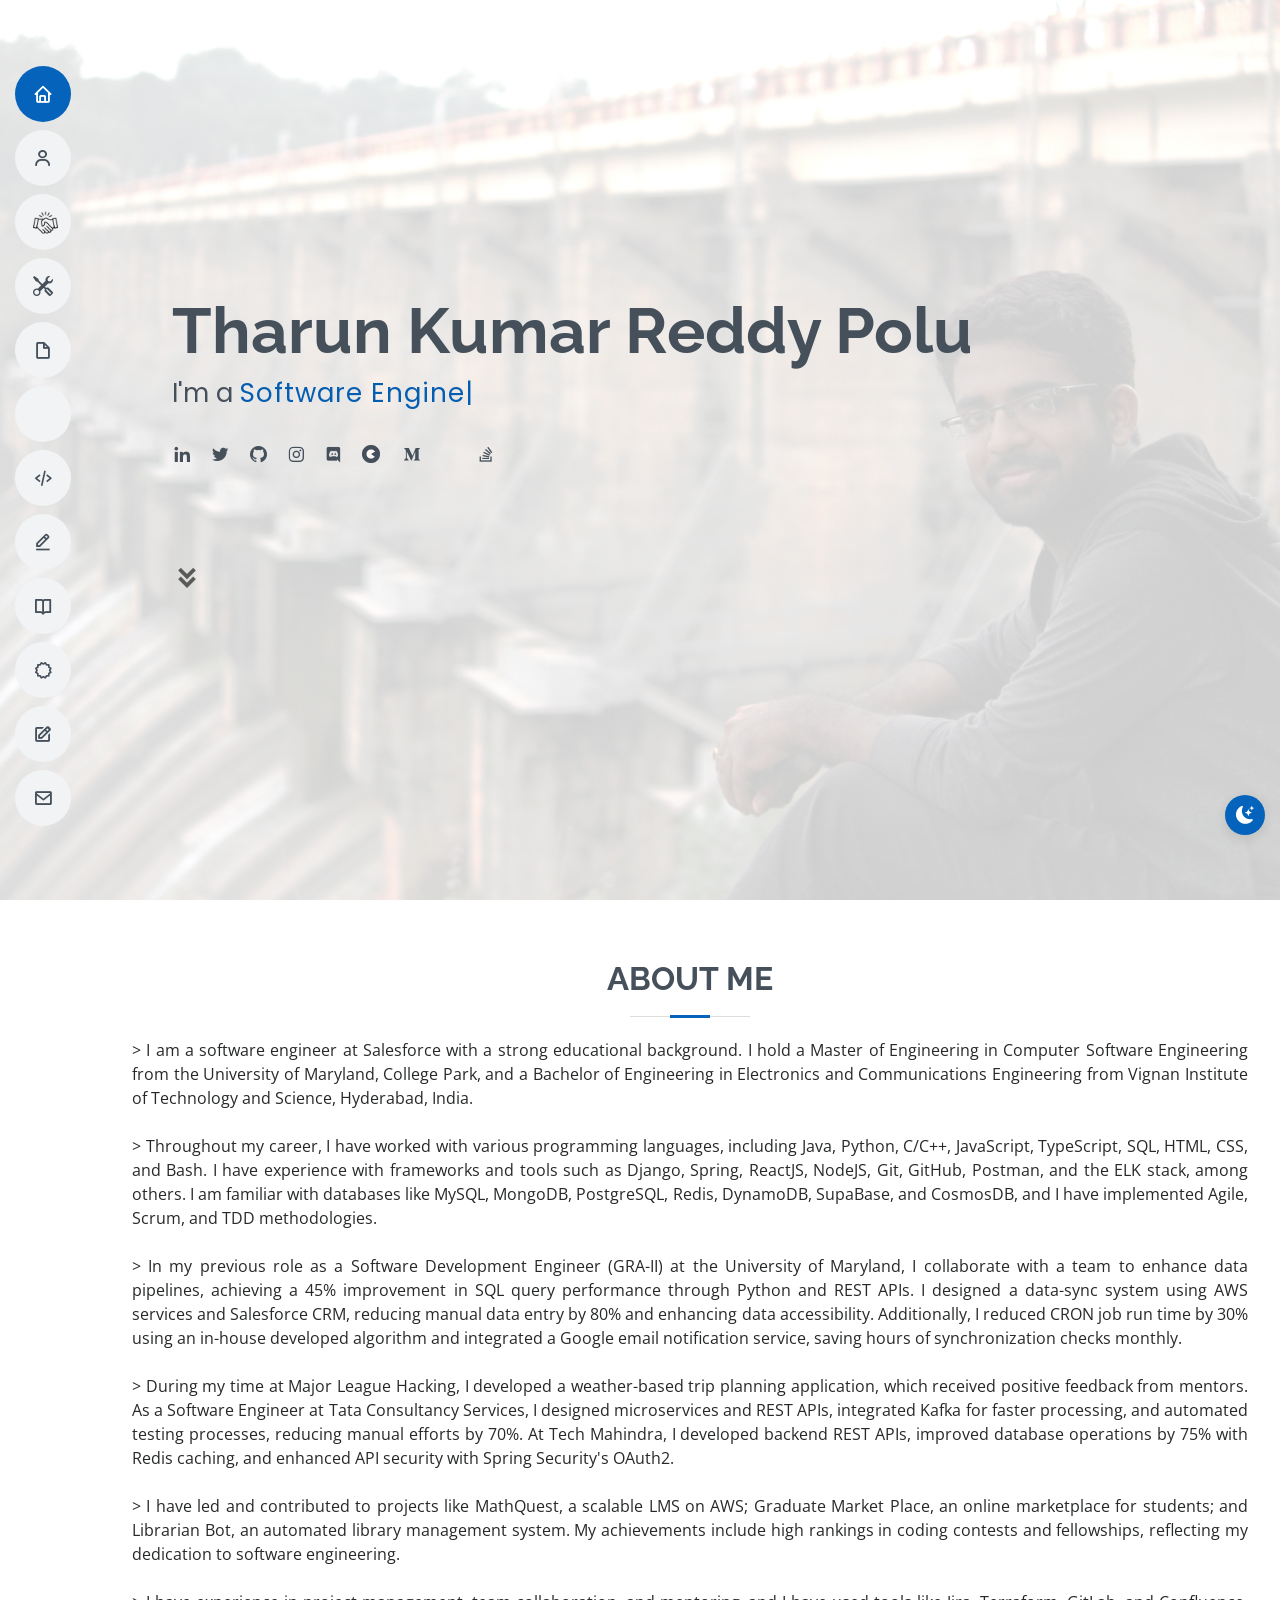
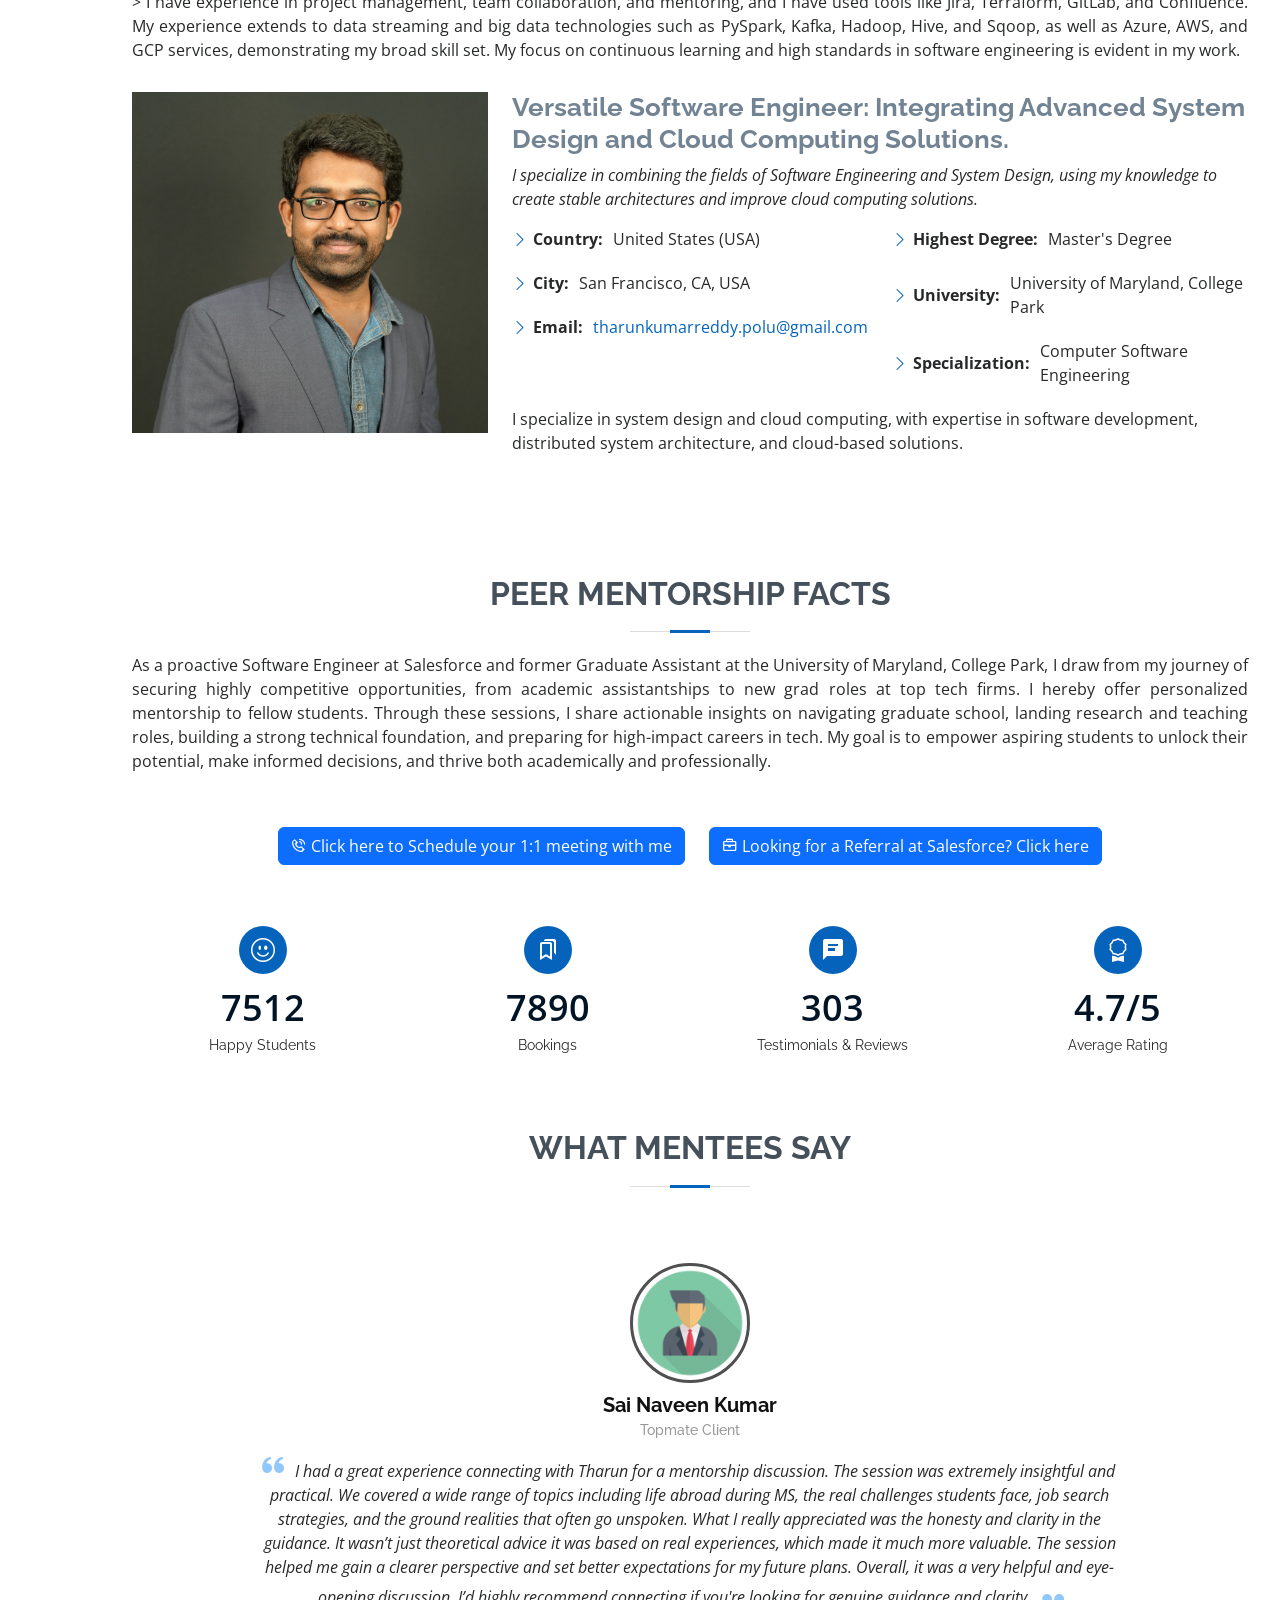
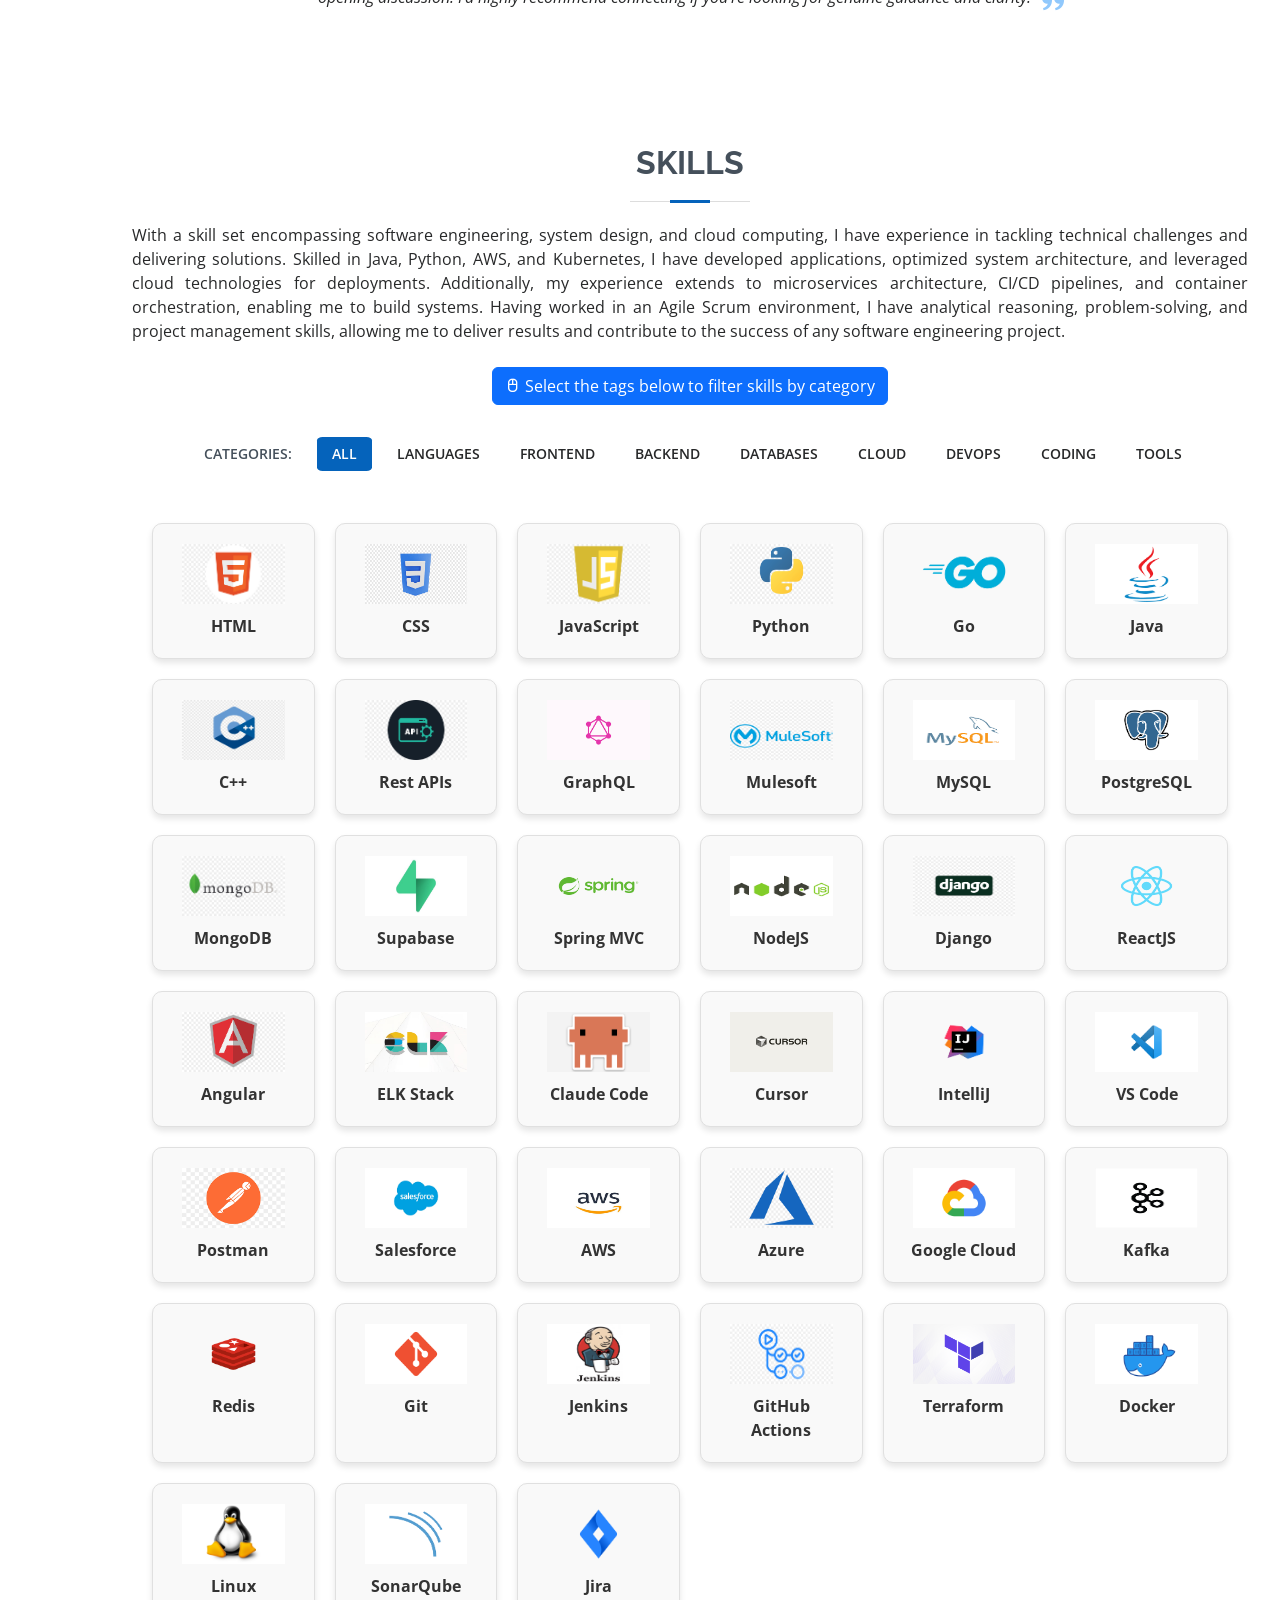
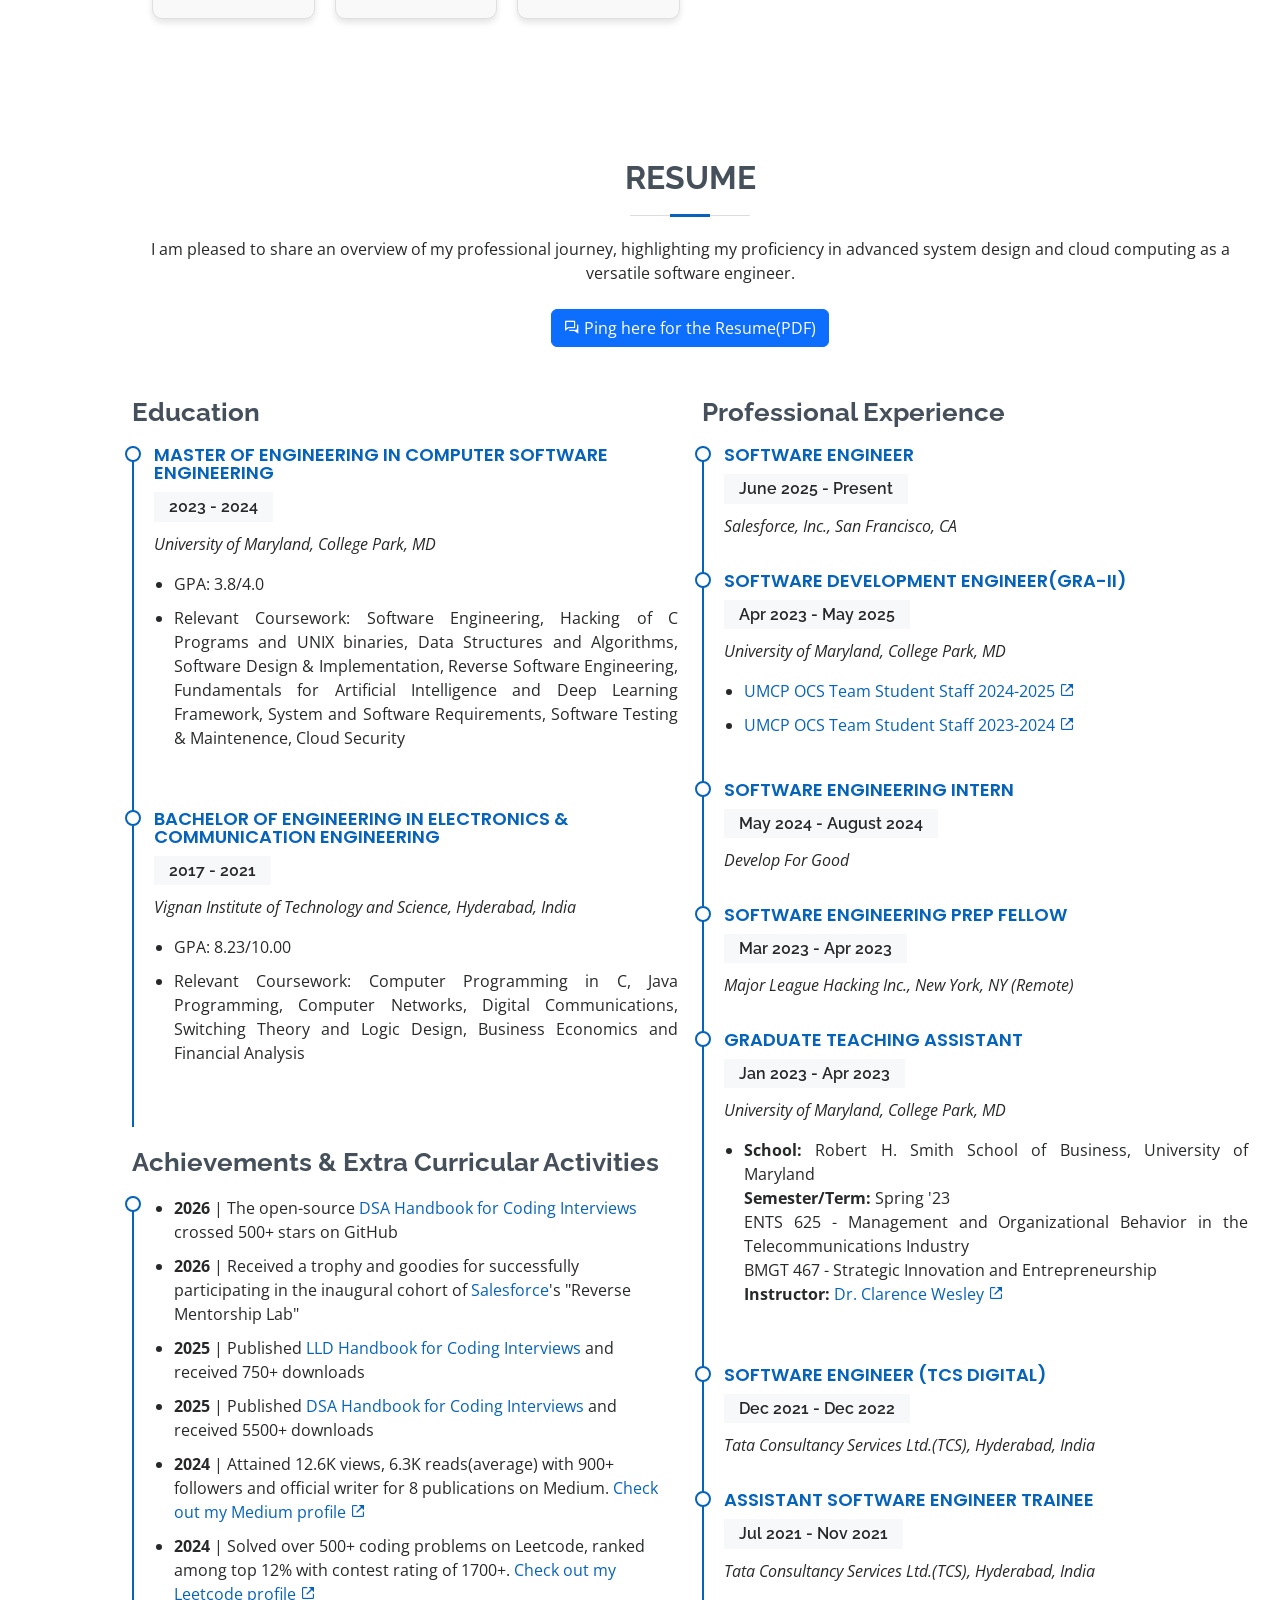
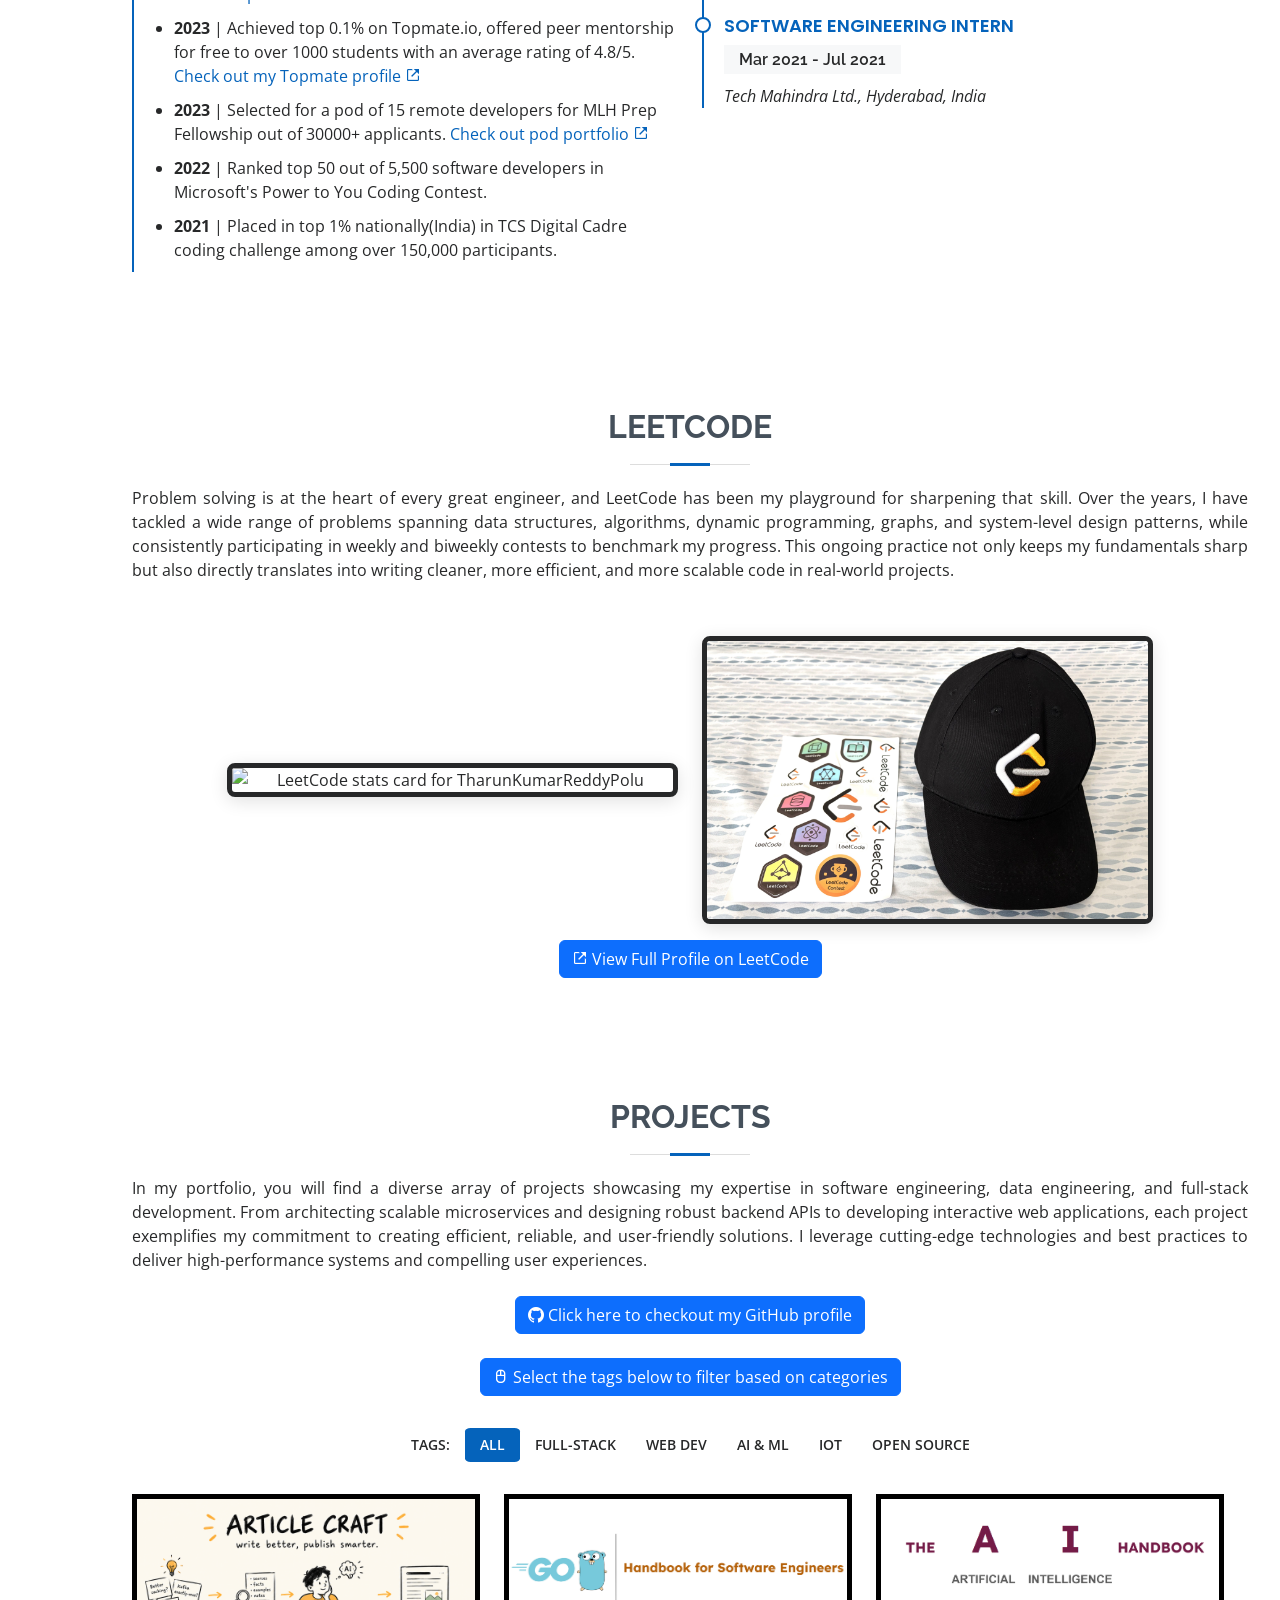
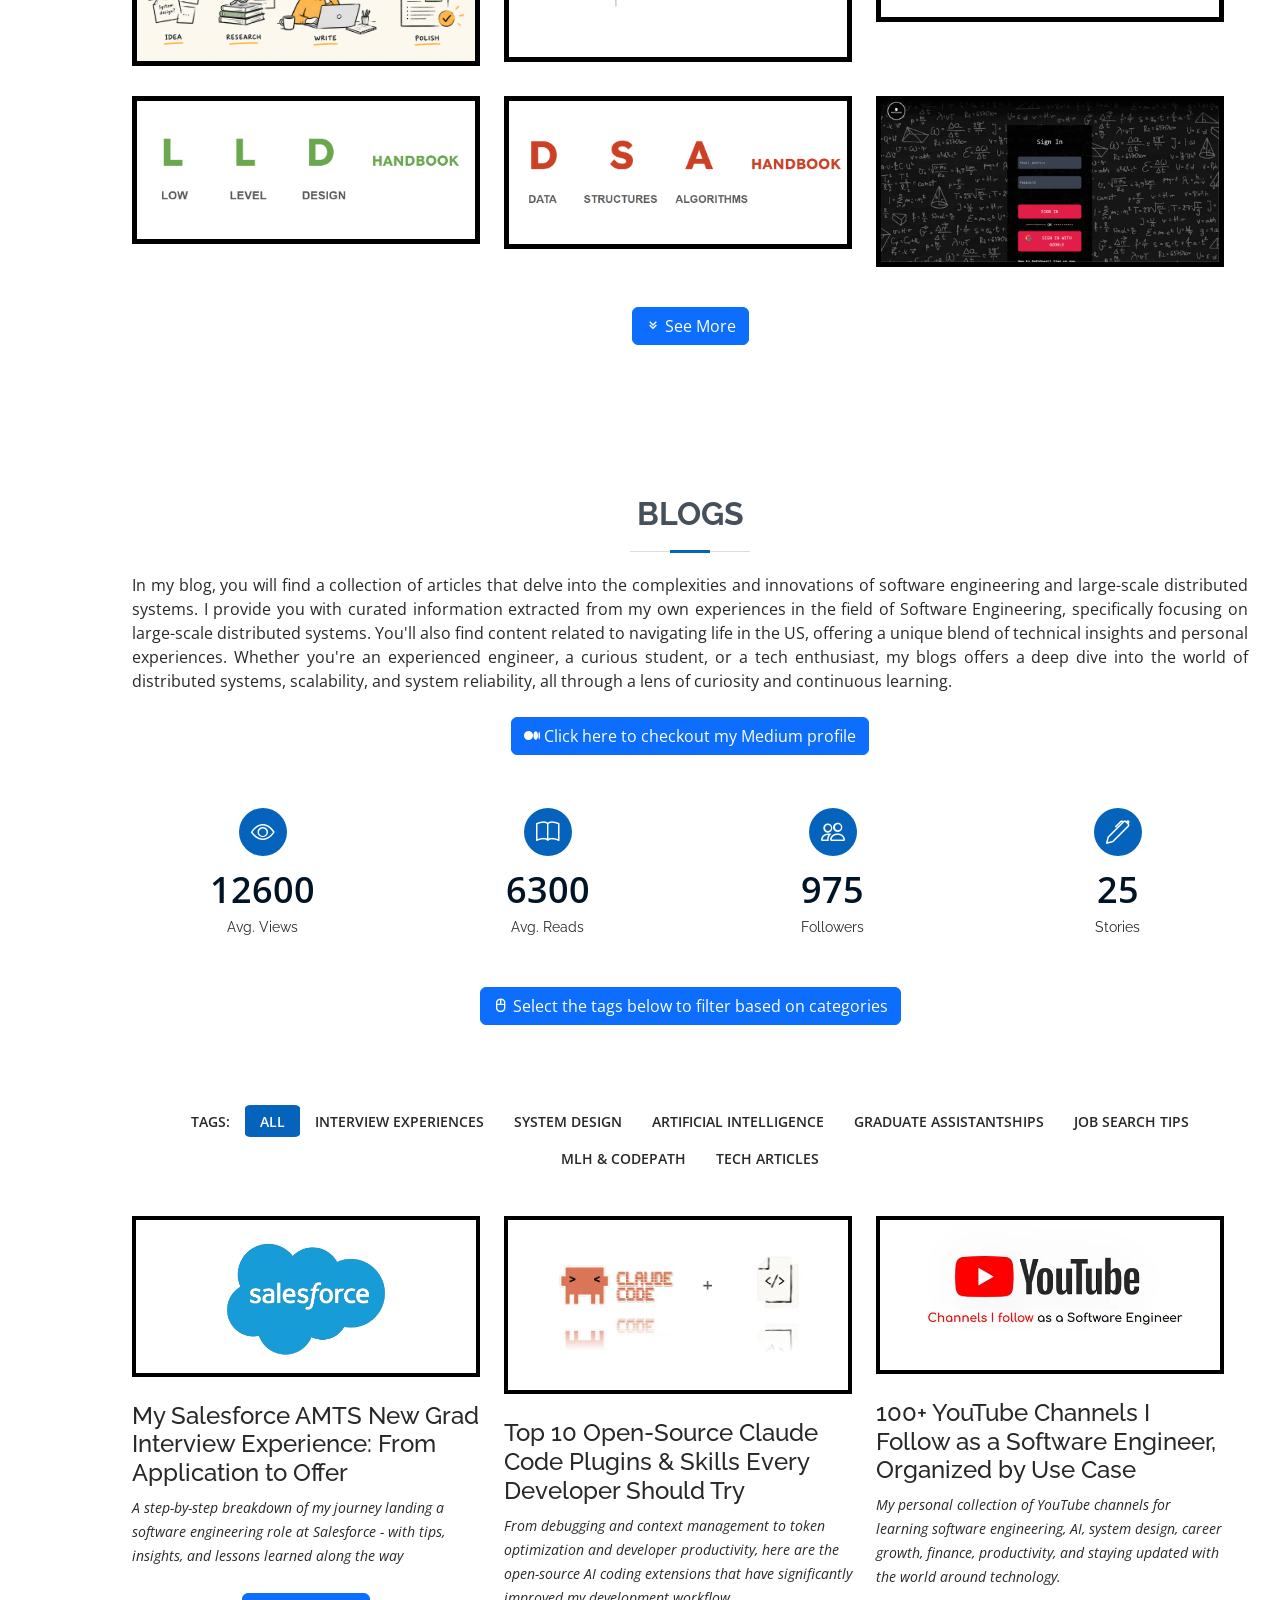
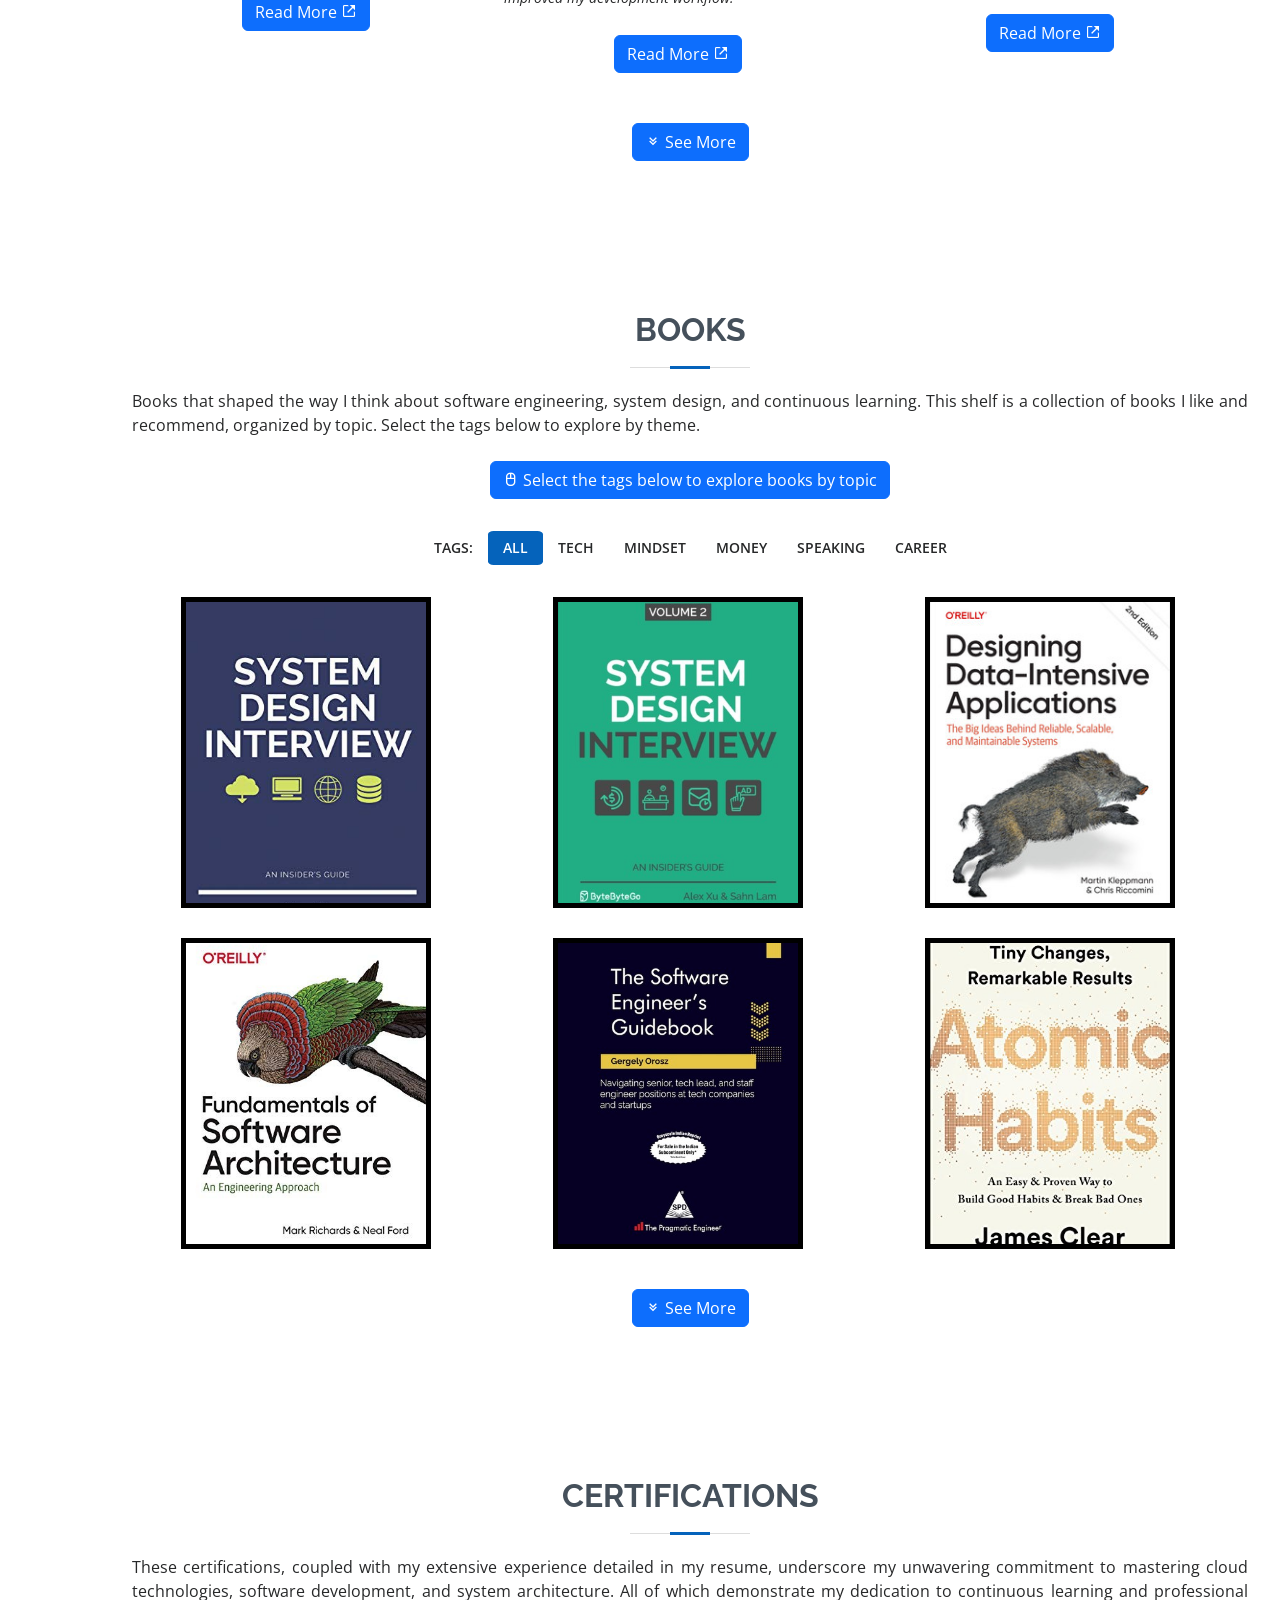
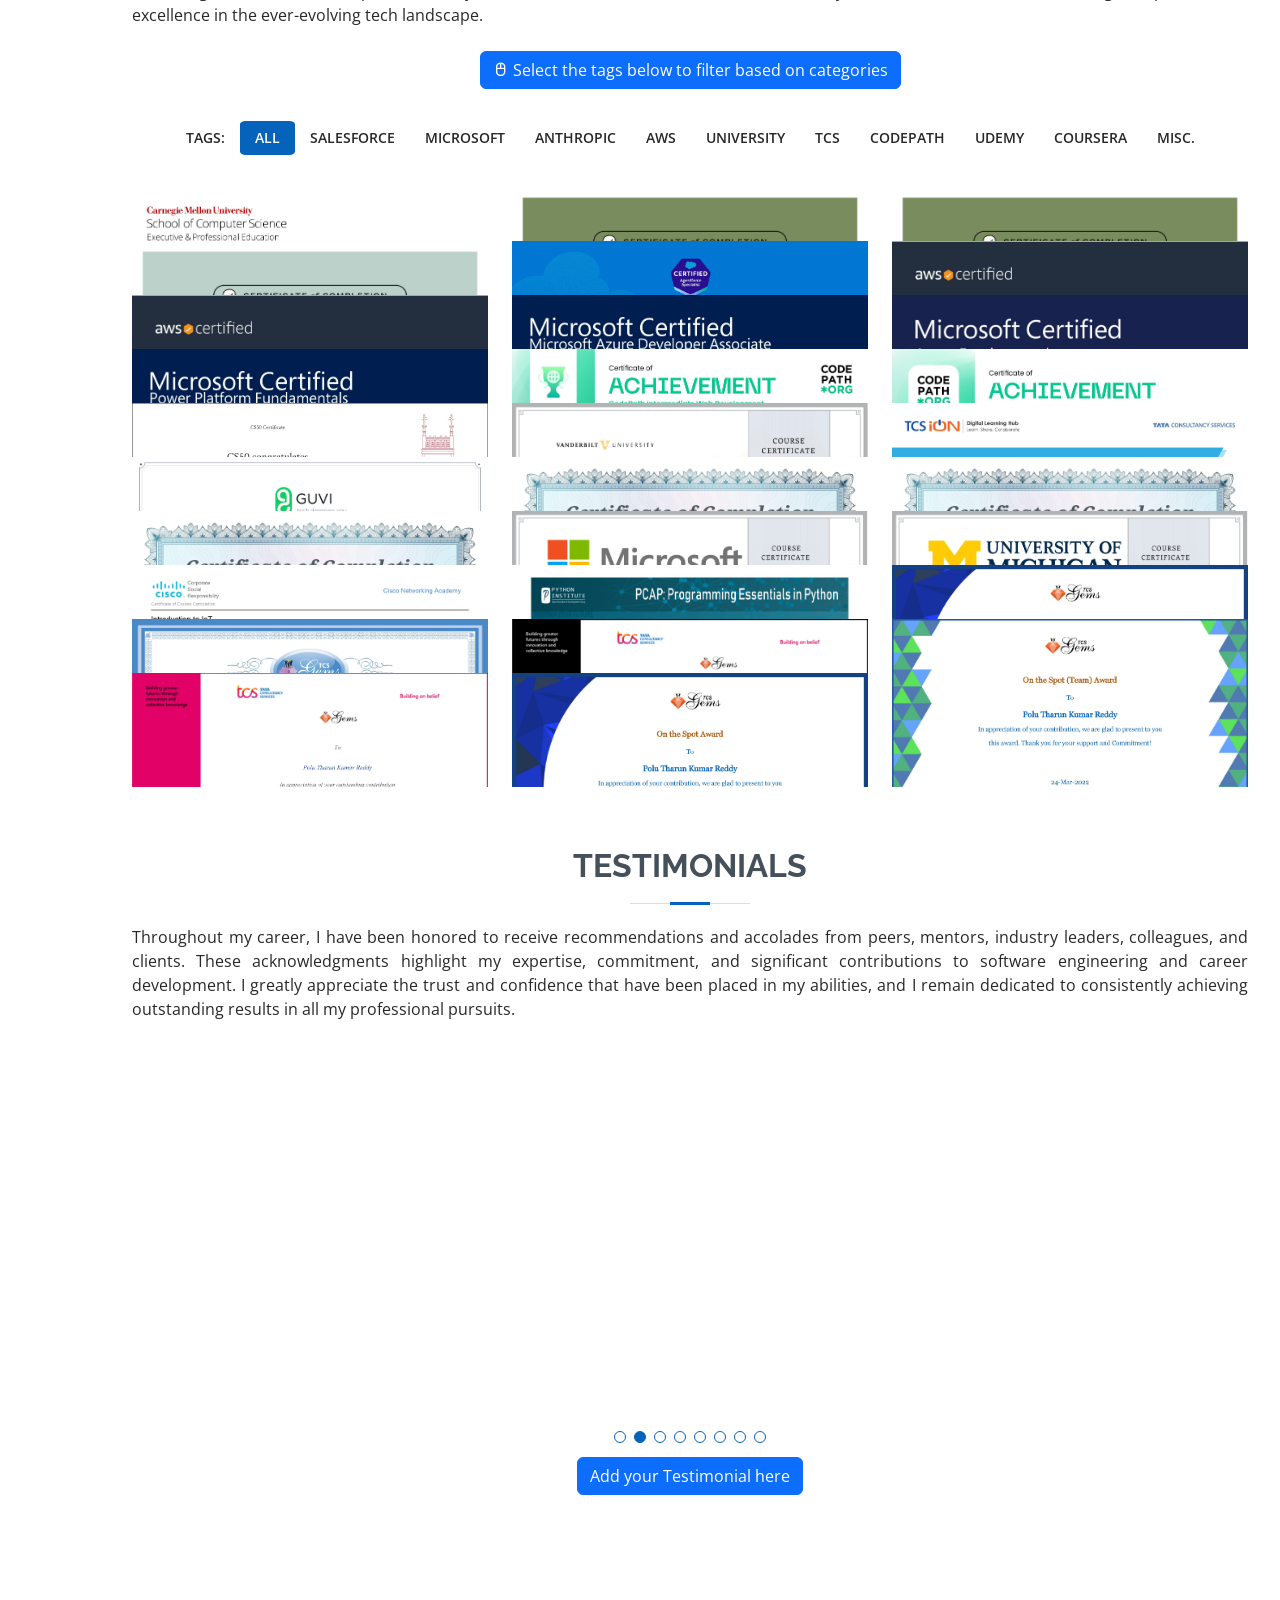
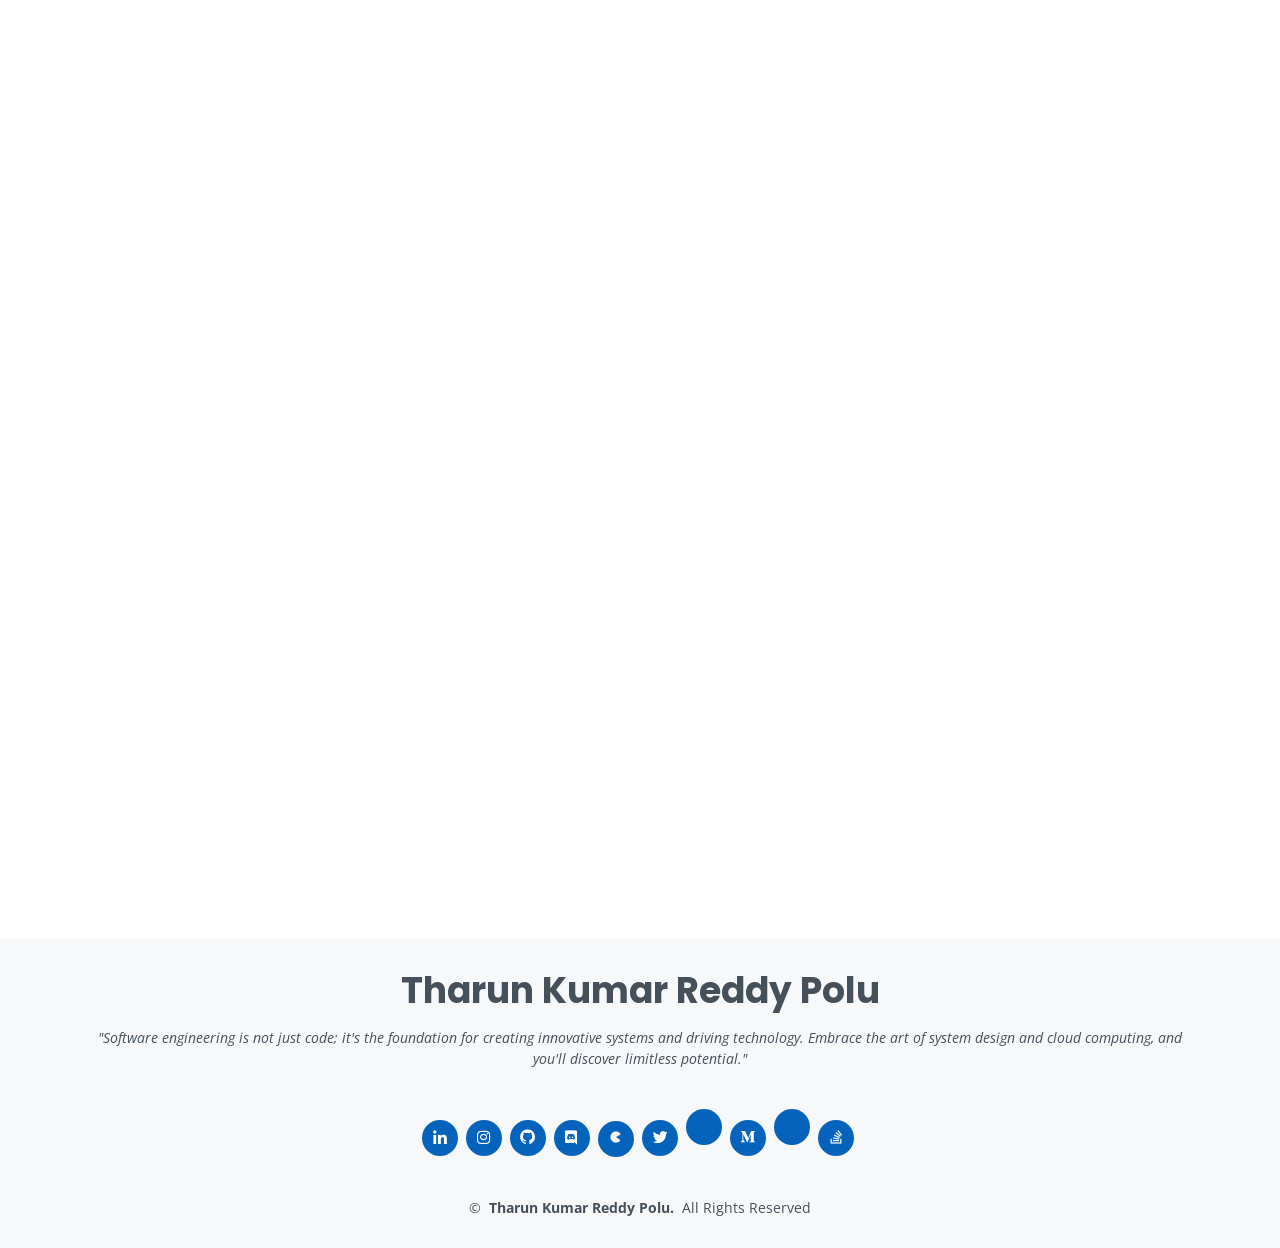
==== commit c084b585: "Add 2026 achievements: DSA Handbook 500+ stars and Reverse Mentorship Lab The open-source DSA Handbo" ====
--- a/index.html
+++ b/index.html
@@ -390,6 +390,8 @@
             <div class="resume-item">
               <p class="text-justify">
               <ul>
+                <li><b>2026</b> | The open-source <a target="_blank" href="https://github.com/TharunKumarReddyPolu/DSA-Handbook-for-Coding-Interviews">DSA Handbook for Coding Interviews</a> crossed 500+ stars on GitHub</li>
+                <li><b>2026</b> | Received a trophy and goodies for successfully participating in the inaugural cohort of <a target="_blank" href="https://www.salesforce.com/">Salesforce</a>'s "Reverse Mentorship Lab"</li>
                 <li><b>2025</b> | Published <a target="_blank" href="https://topmate.io/tharun_polu/1671931"> LLD Handbook for Coding Interviews</a> and received 750+ downloads</li>
                 <li><b>2025</b> | Published <a target="_blank" href="https://topmate.io/tharun_polu/1632874"> DSA Handbook for Coding Interviews</a> and received 5500+ downloads</li>
                 <li><b>2024</b> | Attained 12.6K views, 6.3K reads(average) with 900+ followers and official writer for
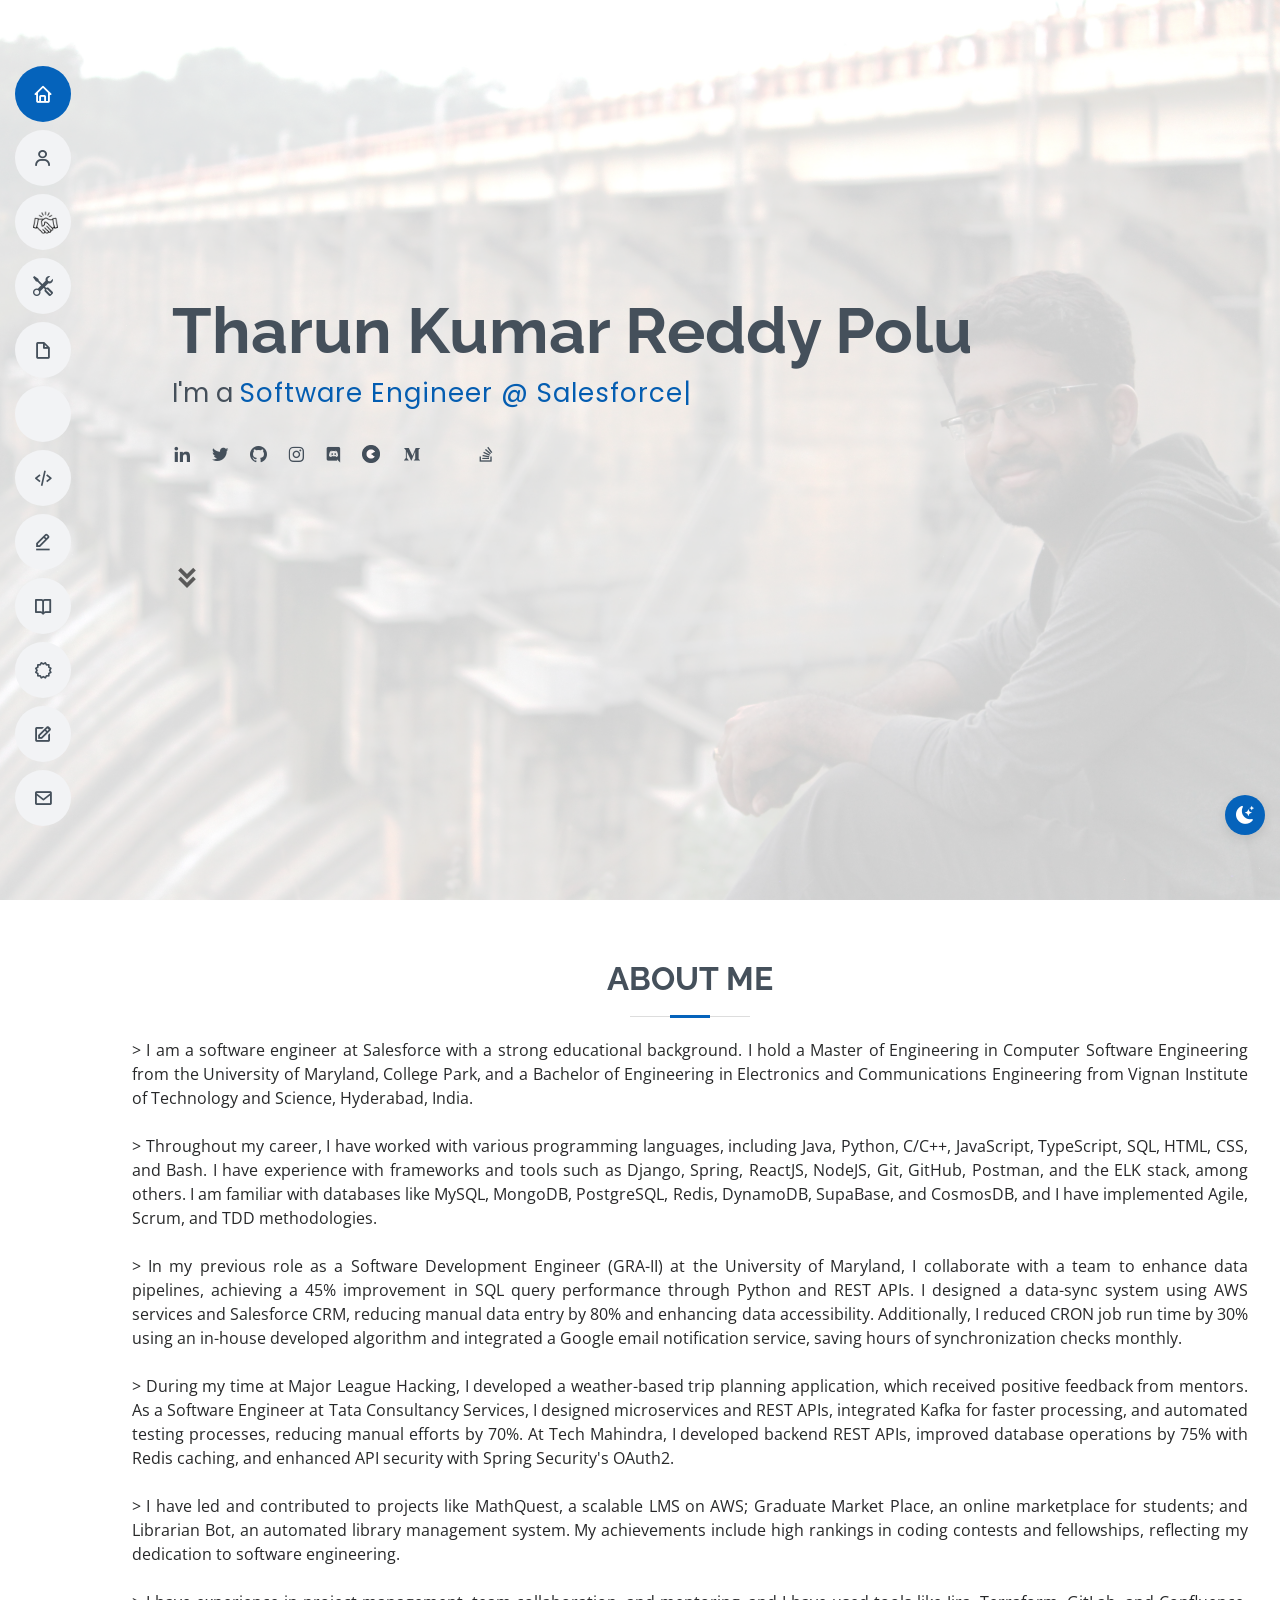
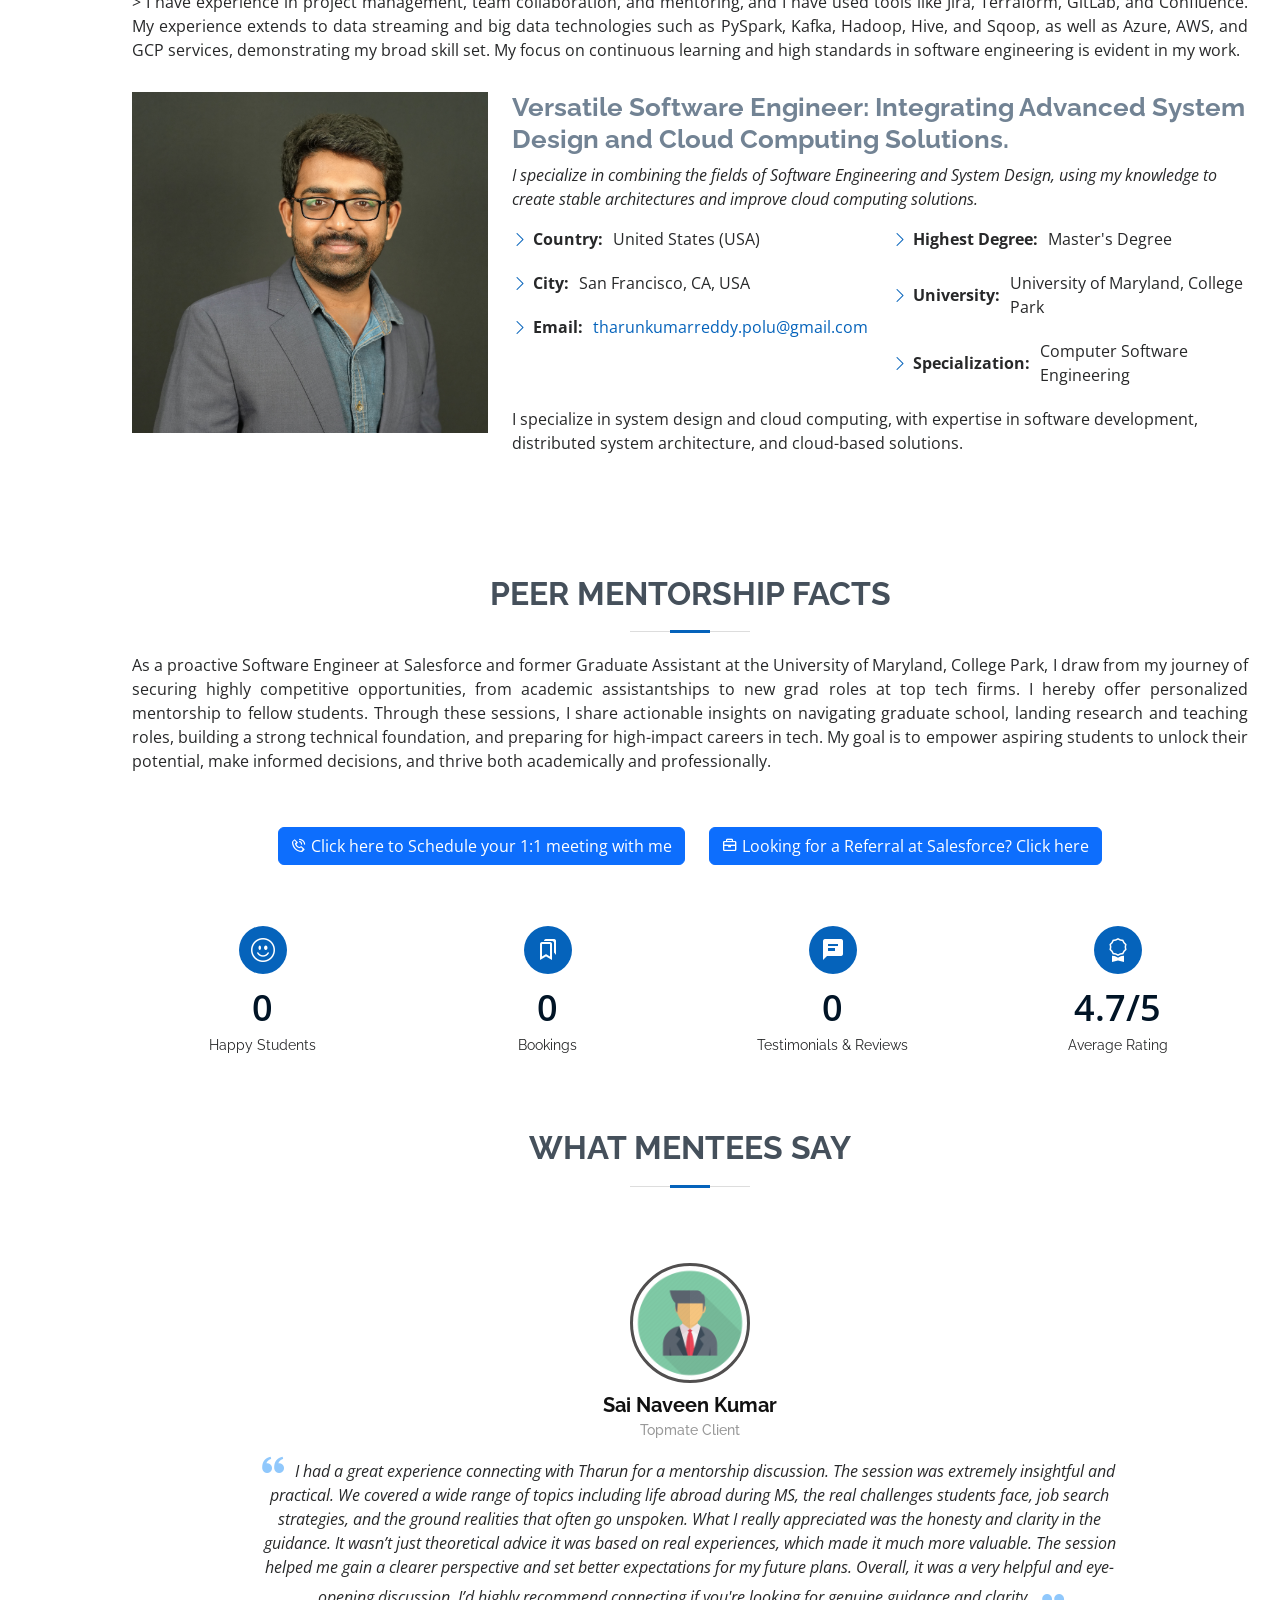
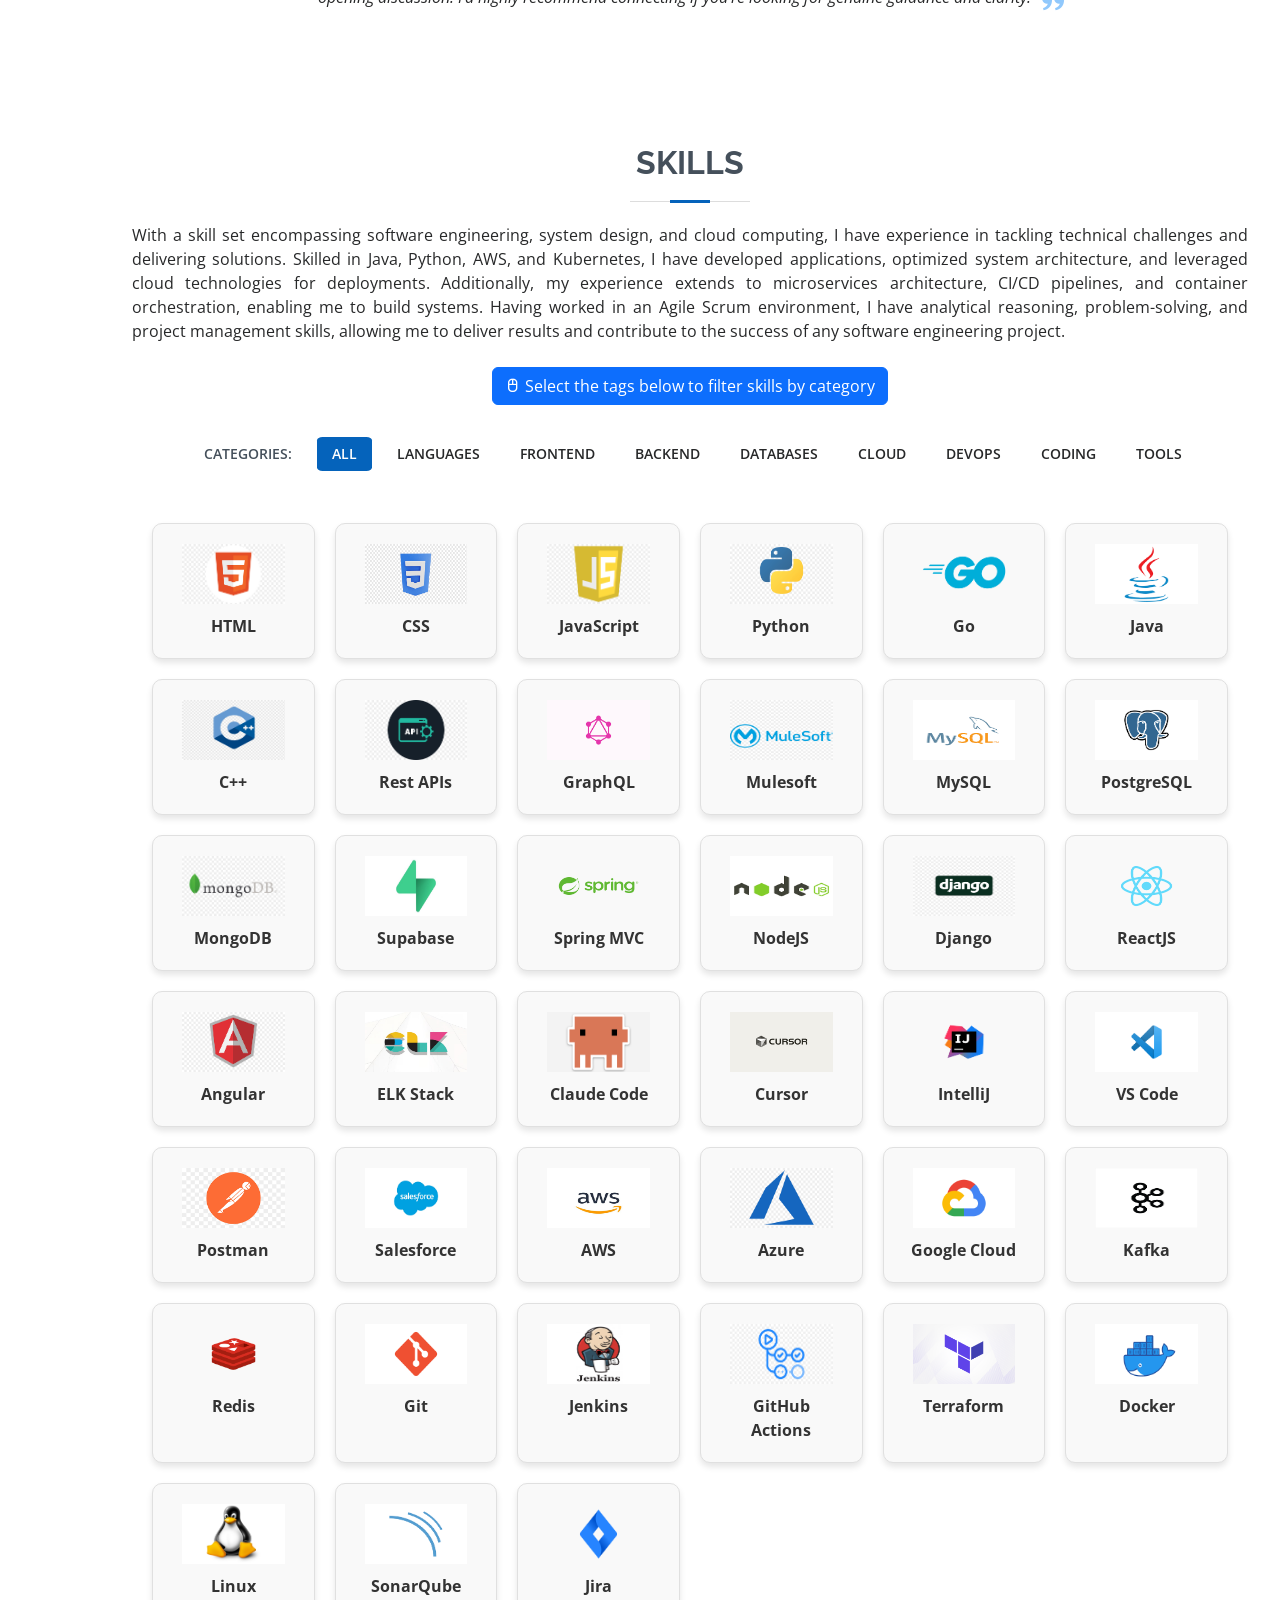
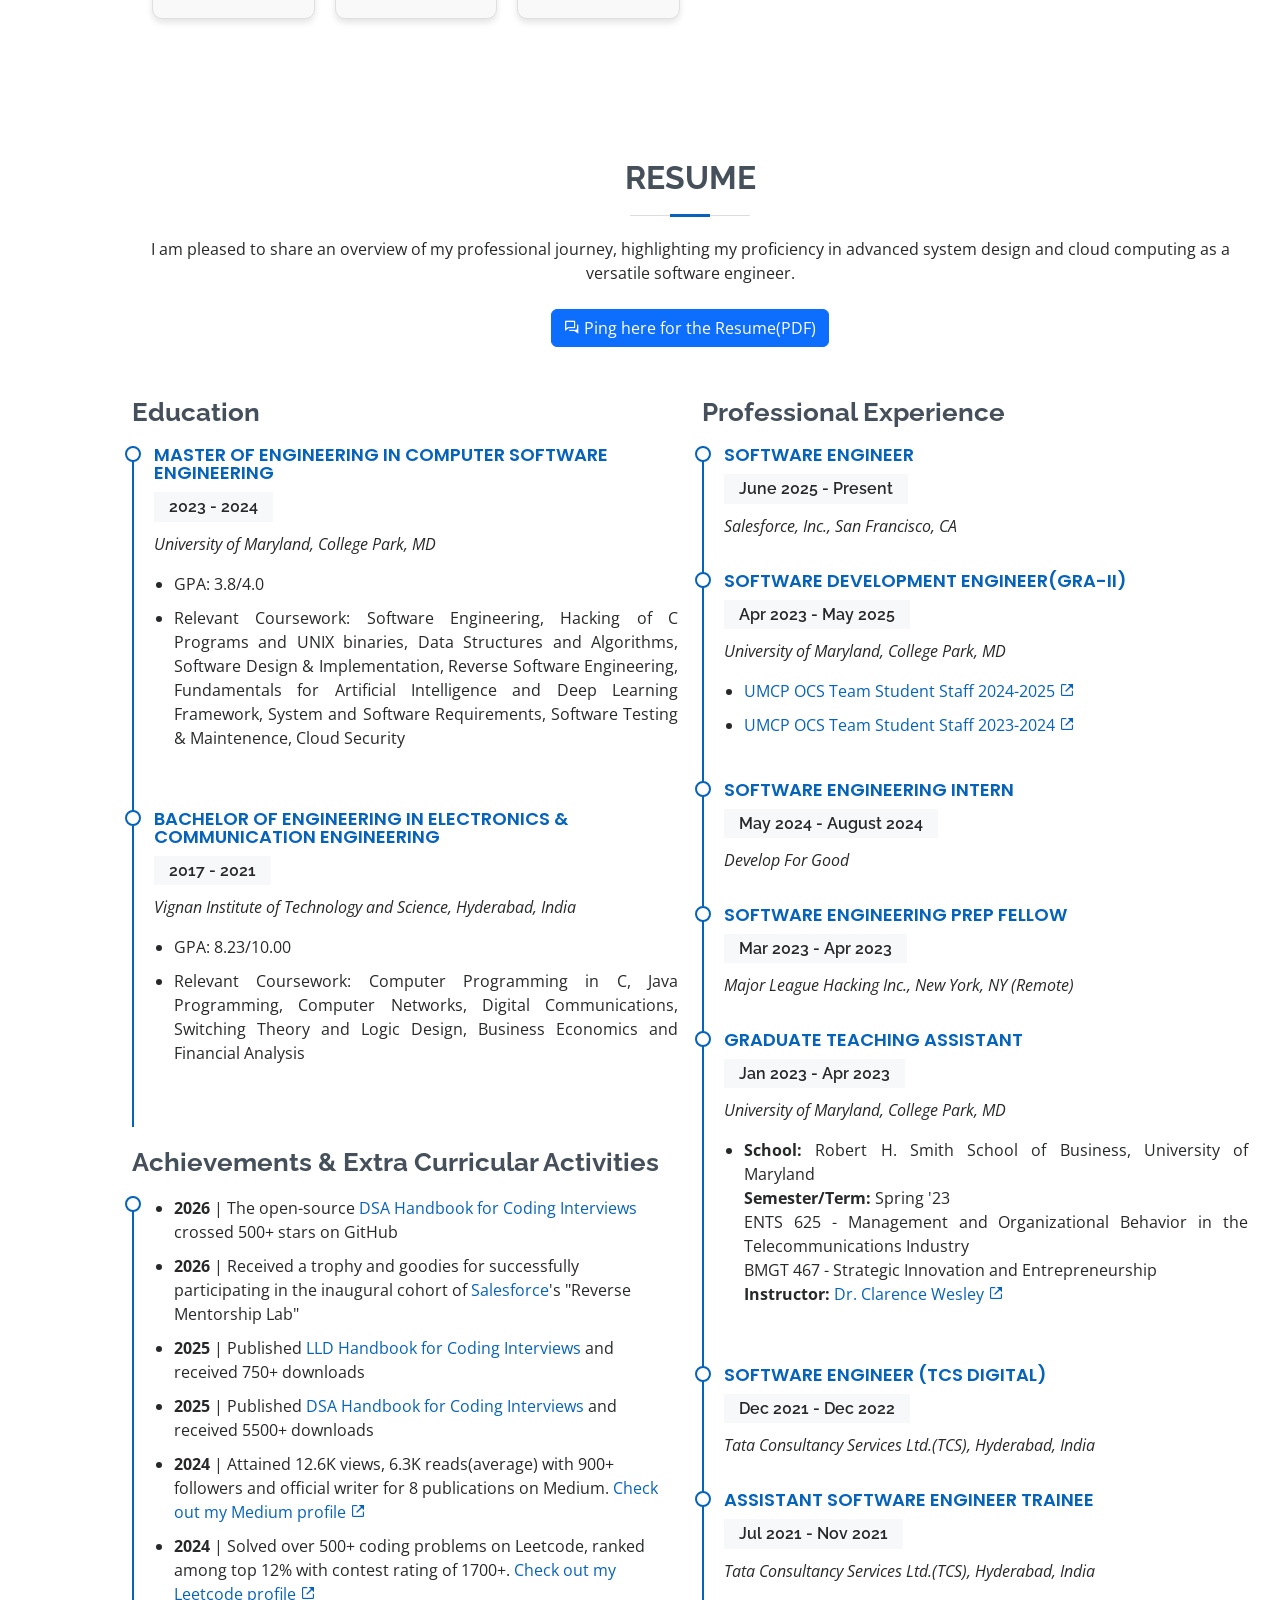
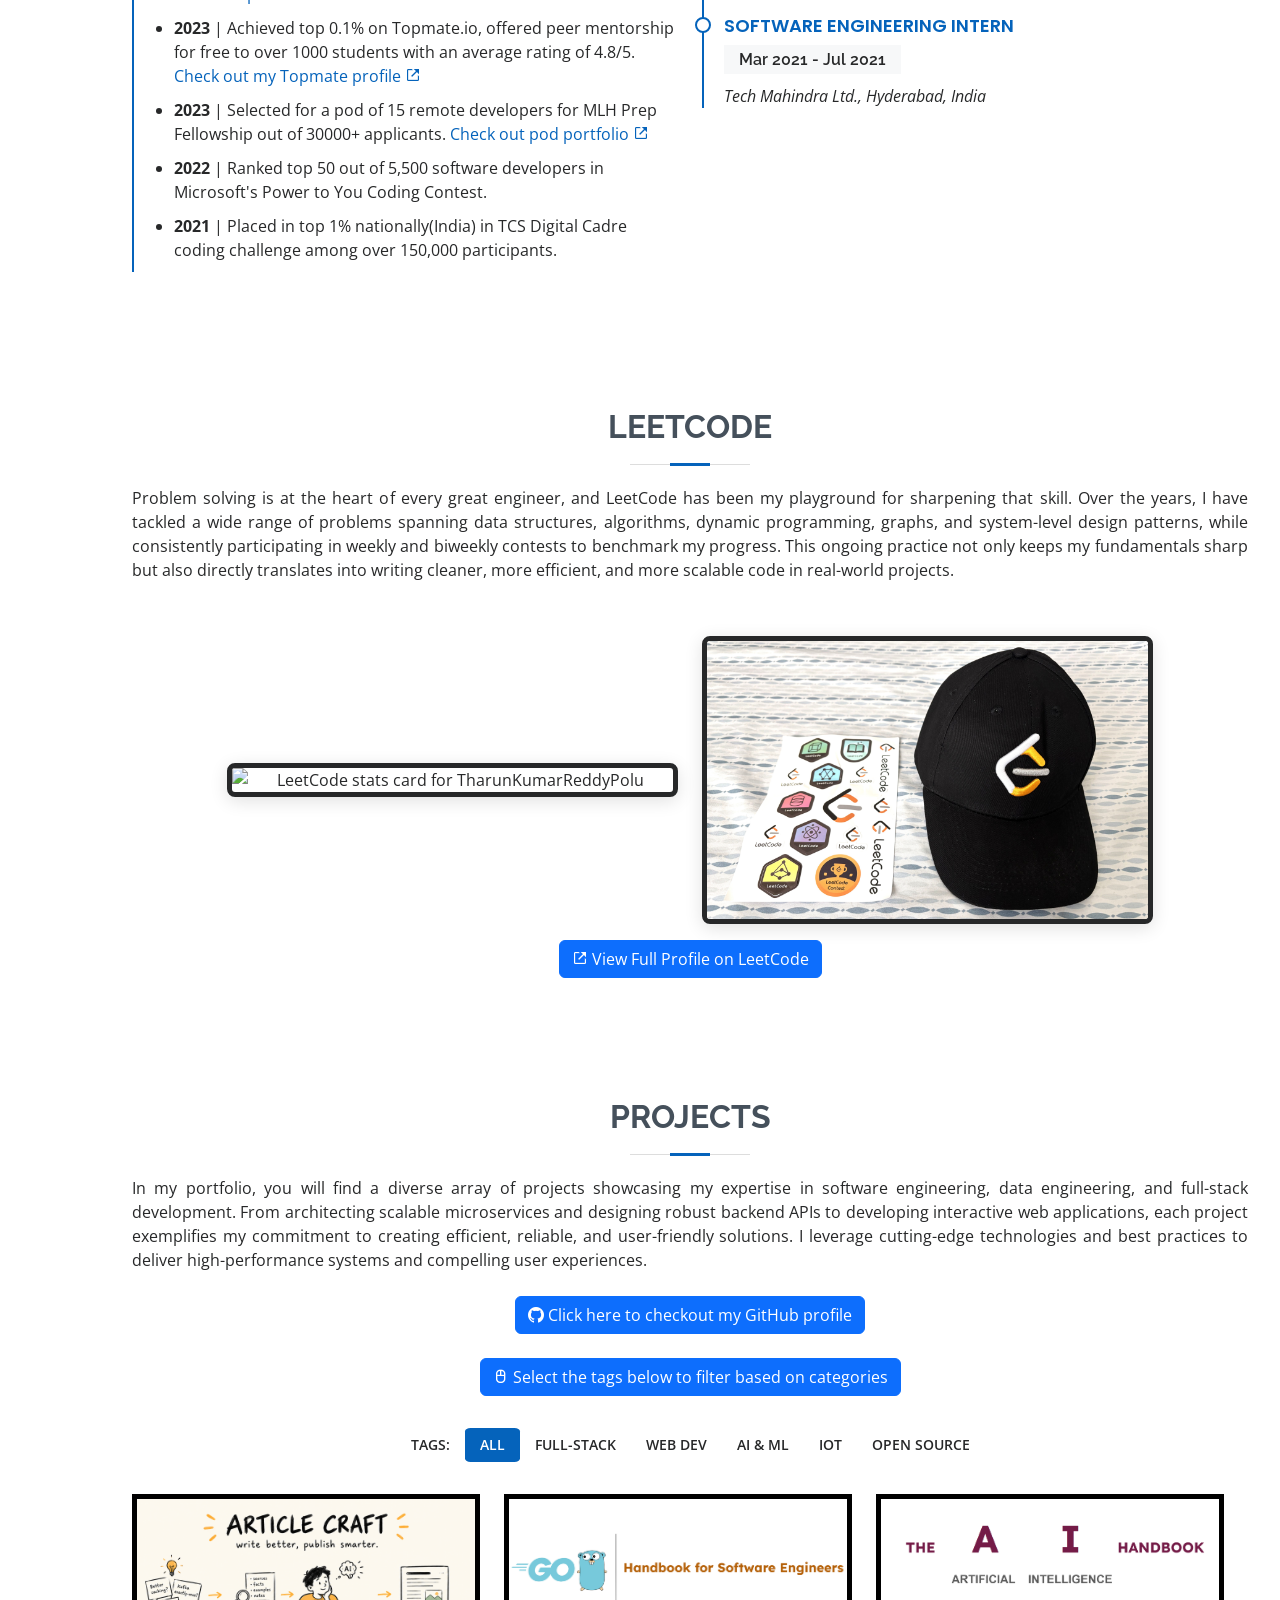
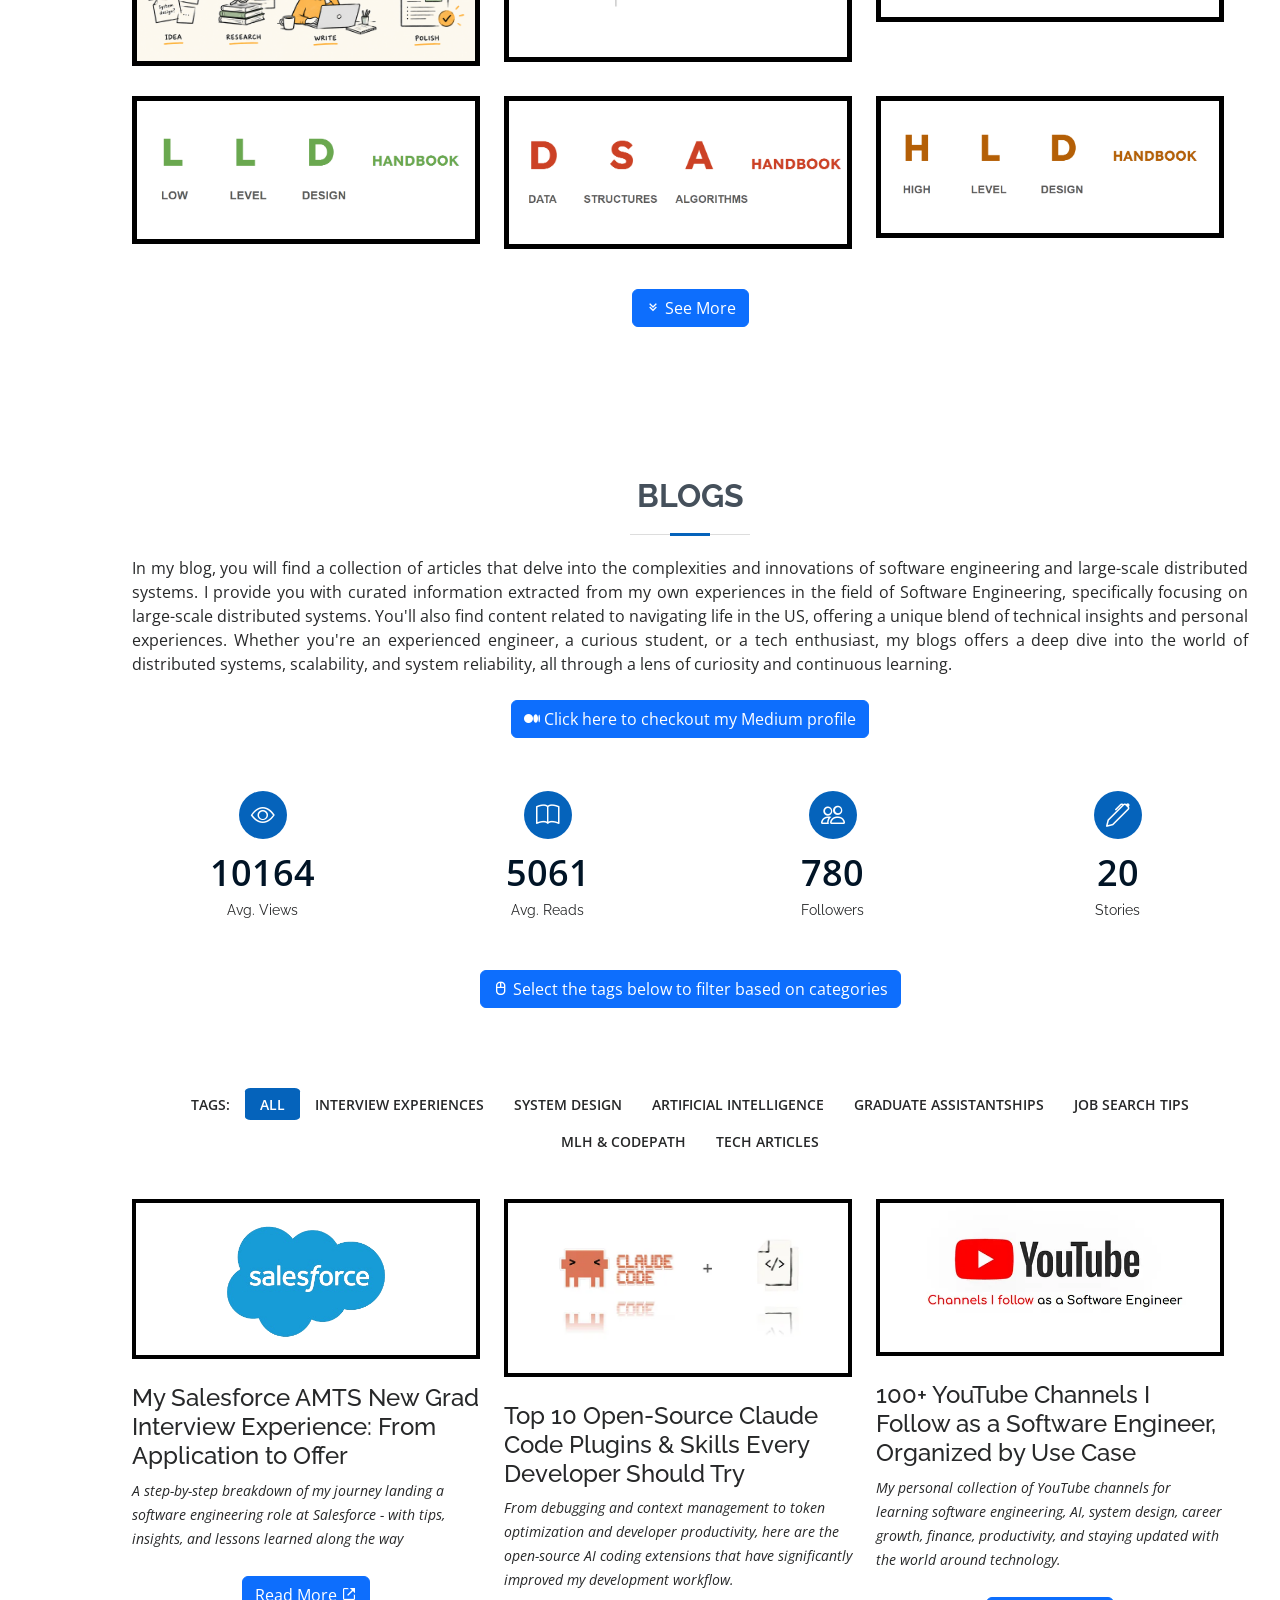
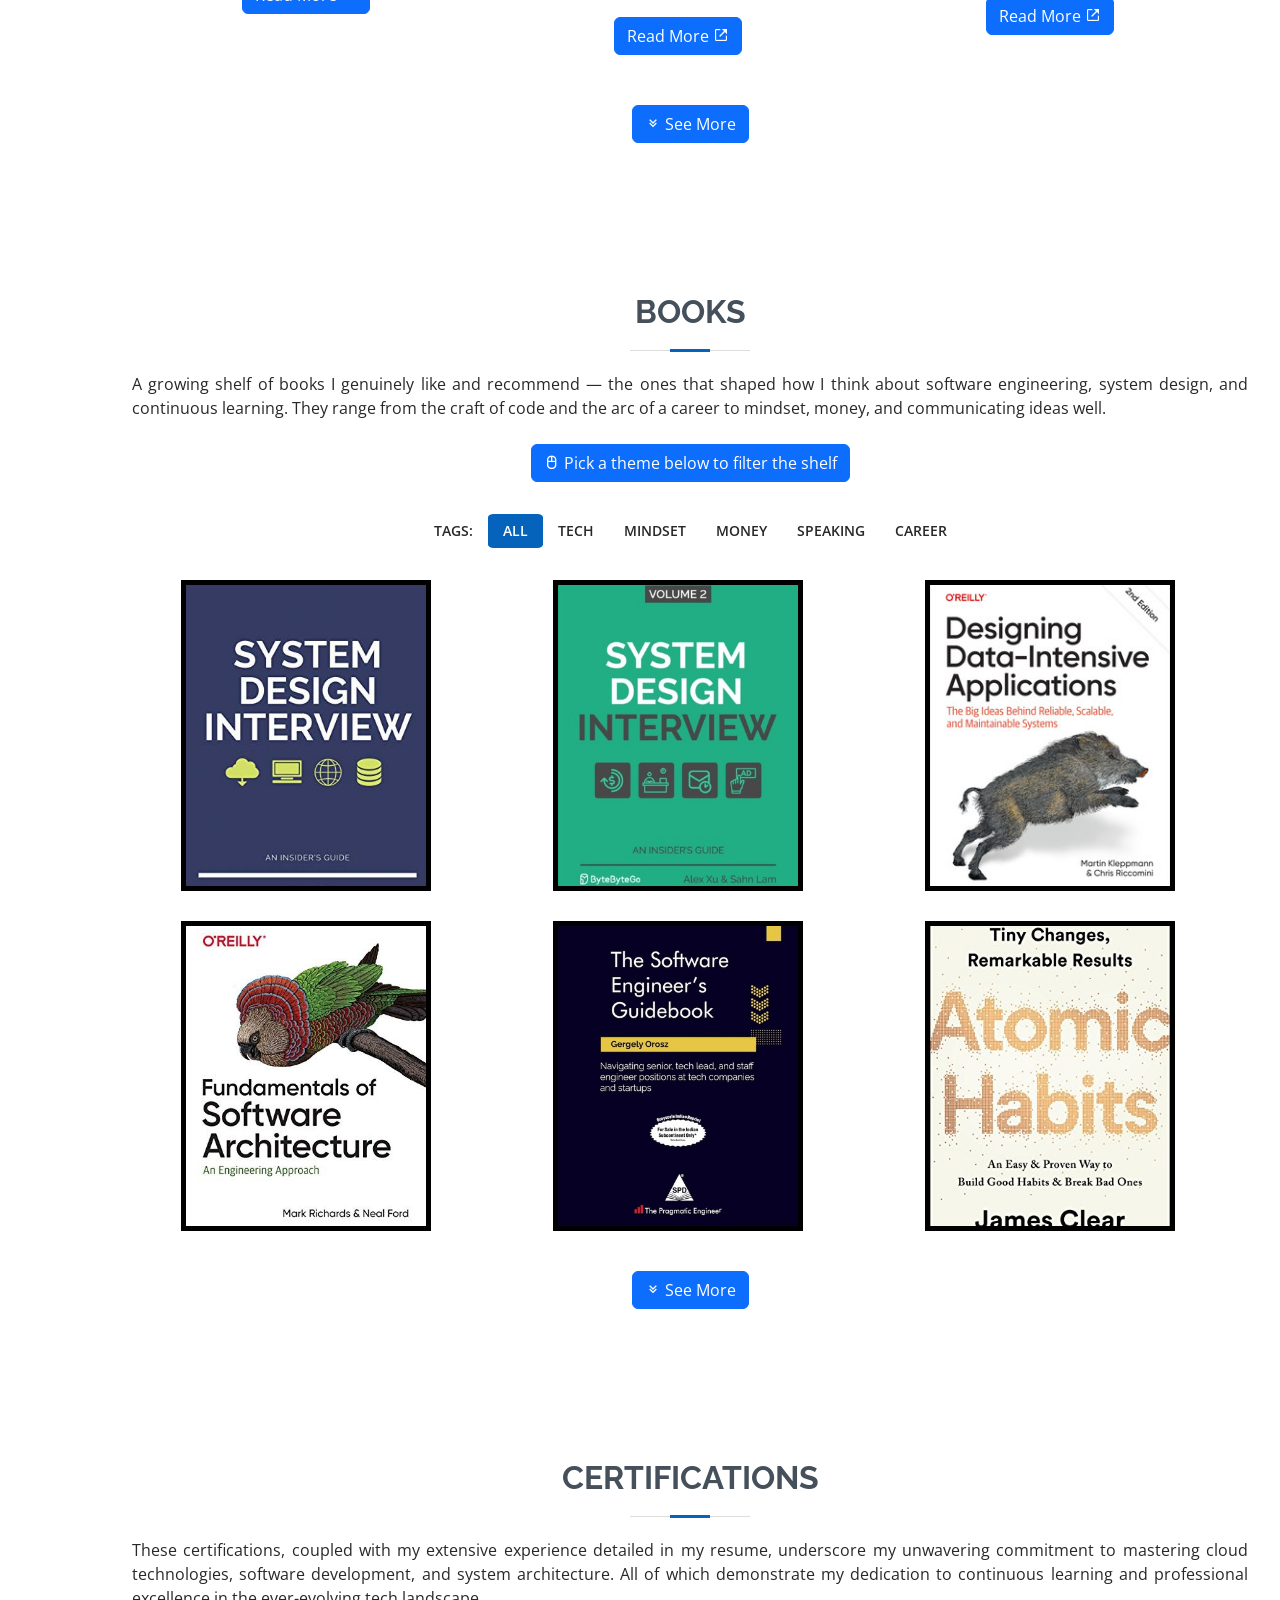
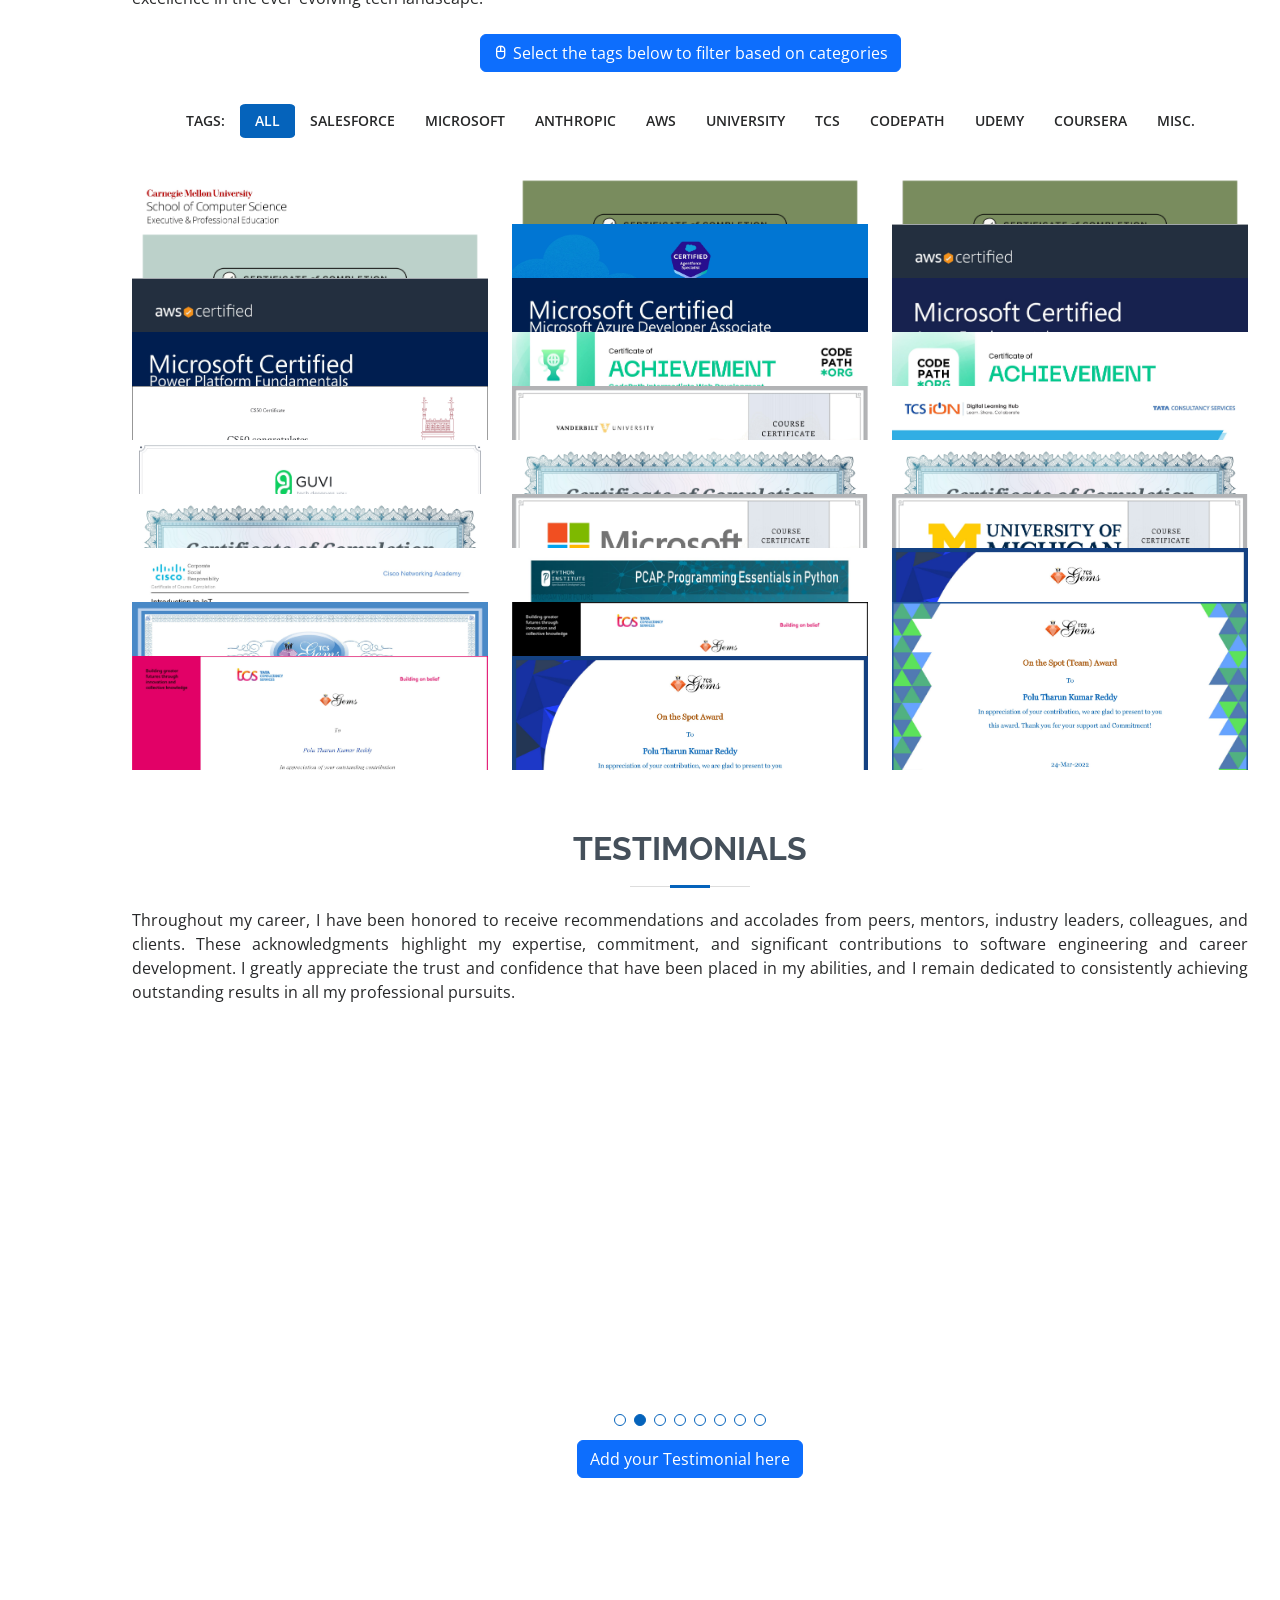
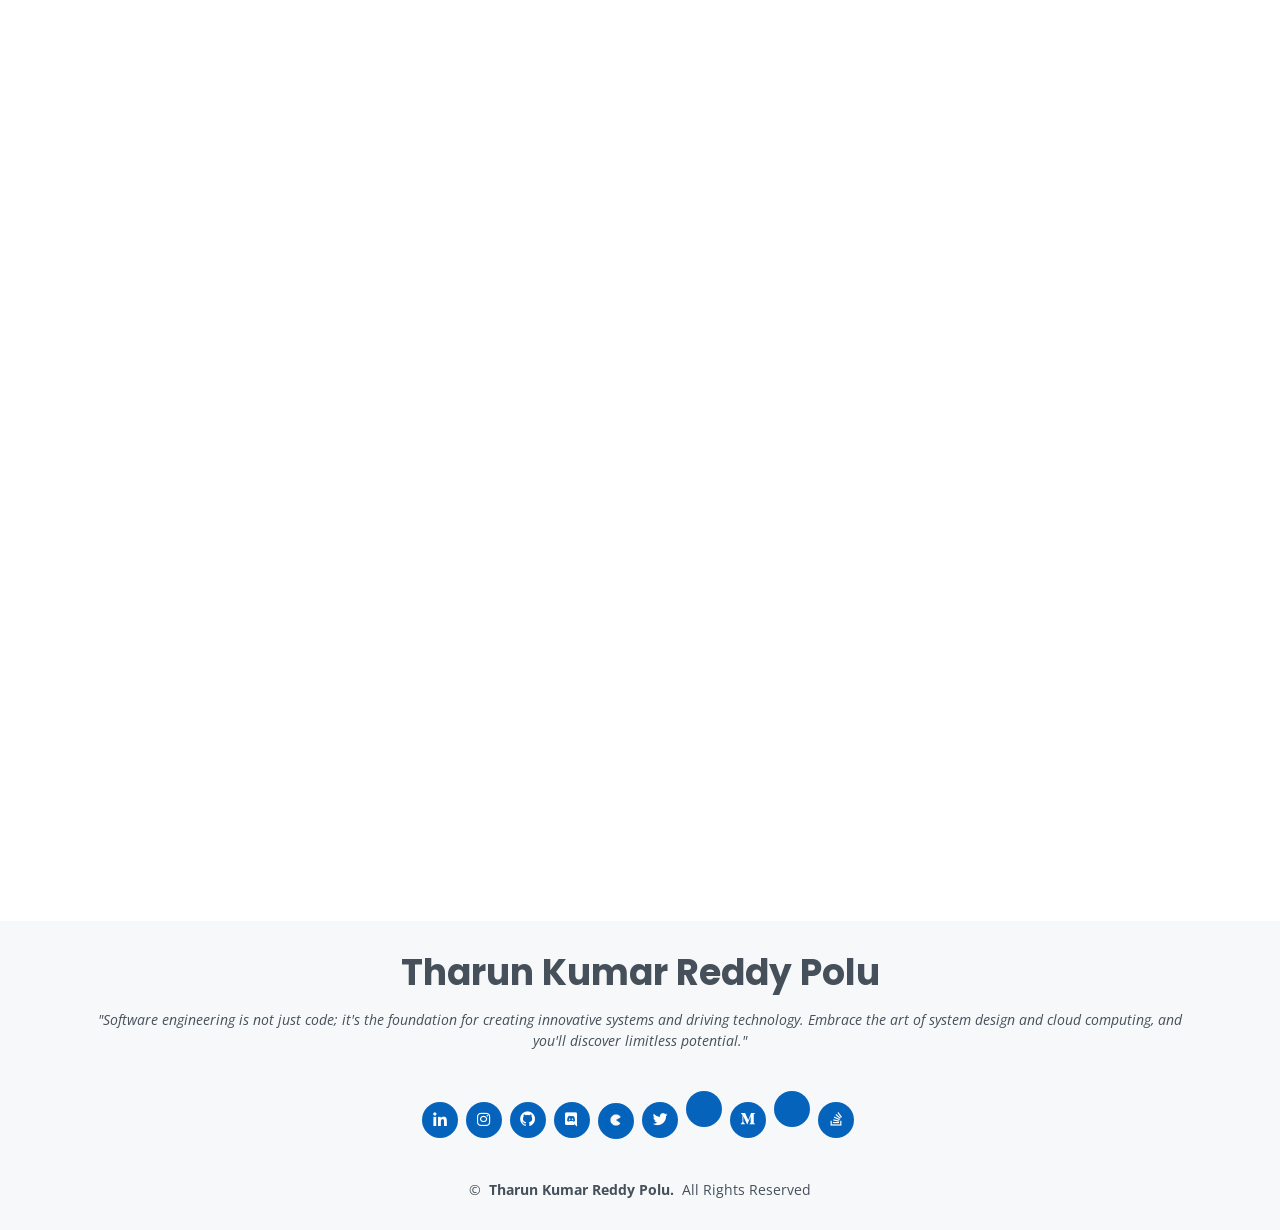
==== commit 2e0628a3: "Tighten the Books section intro Drop the duplicated tag-filter instructions (the paragraph and the b" ====
--- a/index.html
+++ b/index.html
@@ -817,12 +817,13 @@
 
         <div class="section-title">
           <h2>Books</h2>
-          <p class="text-justify">Books that shaped the way I think about software engineering, system design,
-            and continuous learning. This shelf is a collection of books I like and recommend, organized by
-            topic. Select the tags below to explore by theme.</p><br>
-
-          <button type="submit" class="btn btn-primary btn-outlined"><i class='bx bx-mouse-alt'></i> Select the
-            tags below to explore books by topic</button>
+          <p class="text-justify">A growing shelf of books I genuinely like and recommend — the ones that
+            shaped how I think about software engineering, system design, and continuous learning. They
+            range from the craft of code and the arc of a career to mindset, money, and communicating
+            ideas well.</p><br>
+
+          <button type="submit" class="btn btn-primary btn-outlined"><i class='bx bx-mouse-alt'></i> Pick a
+            theme below to filter the shelf</button>
         </div>
 
         <div class="row">
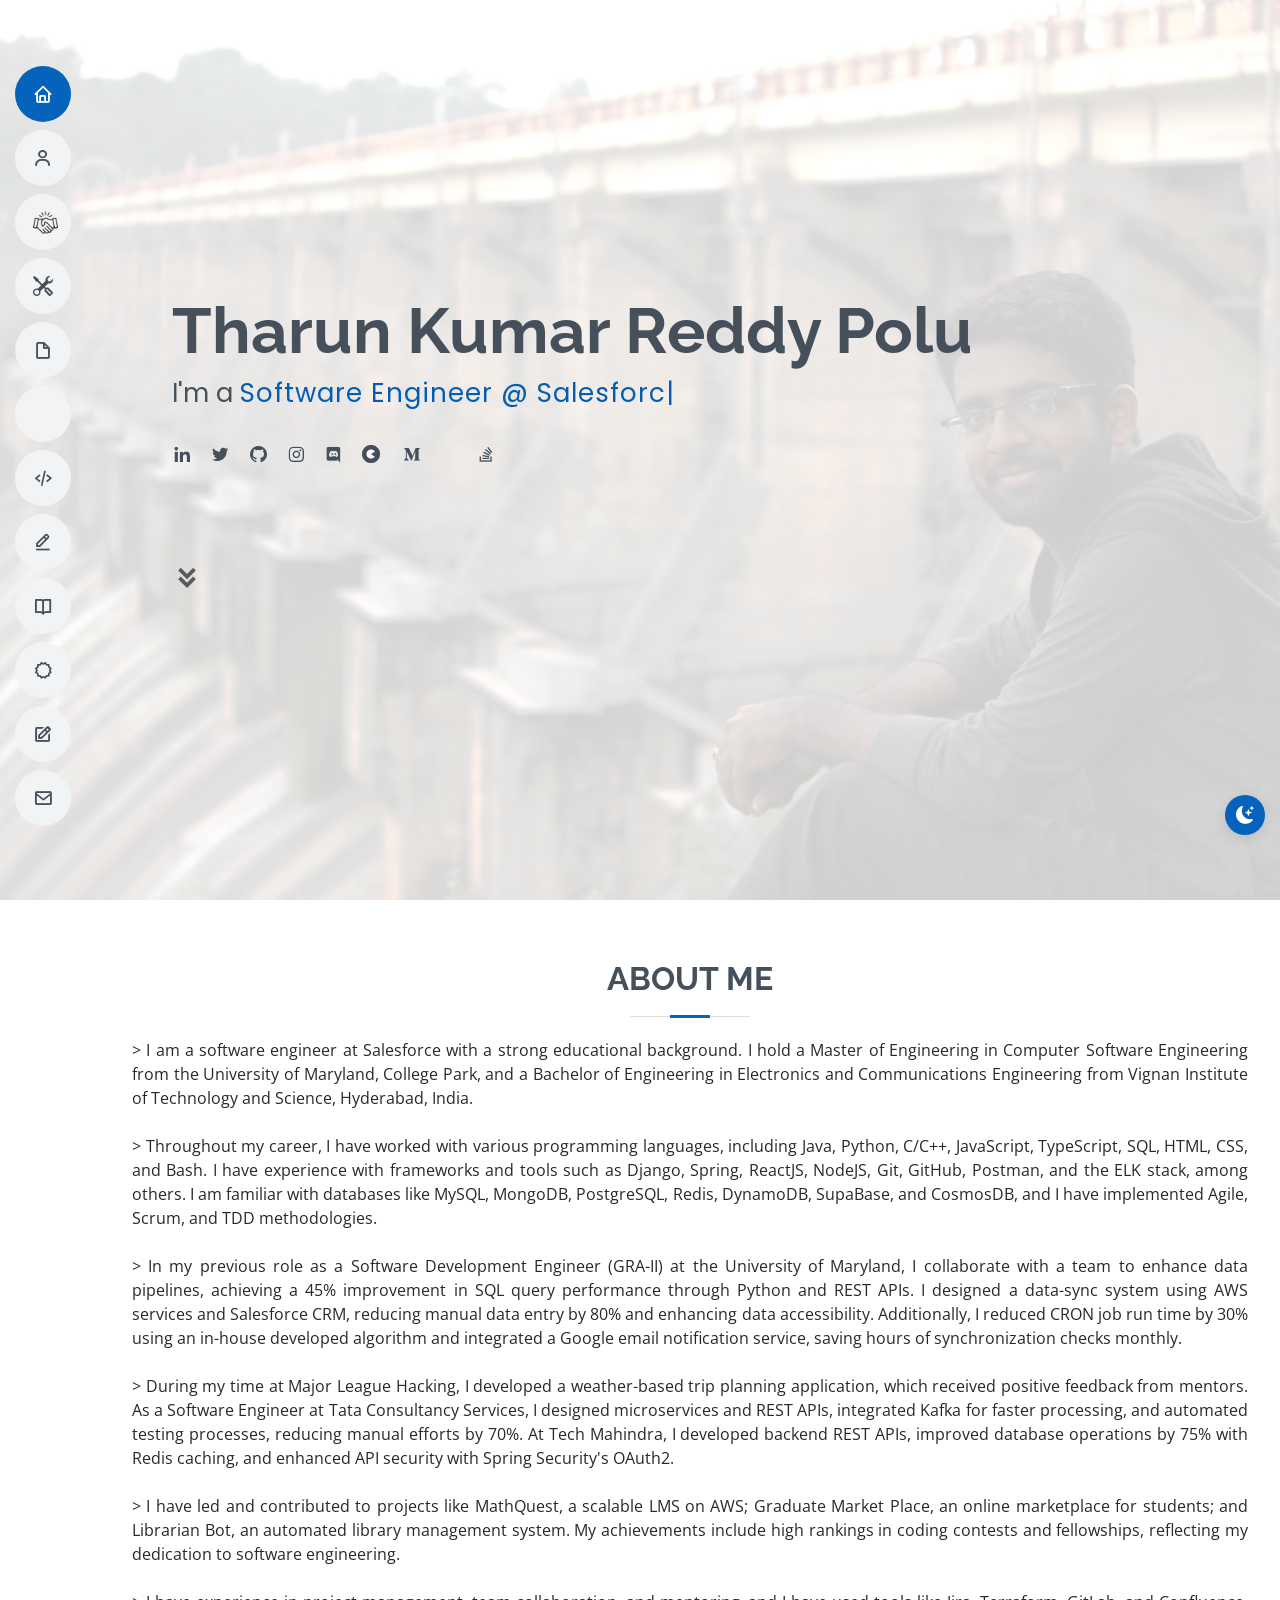
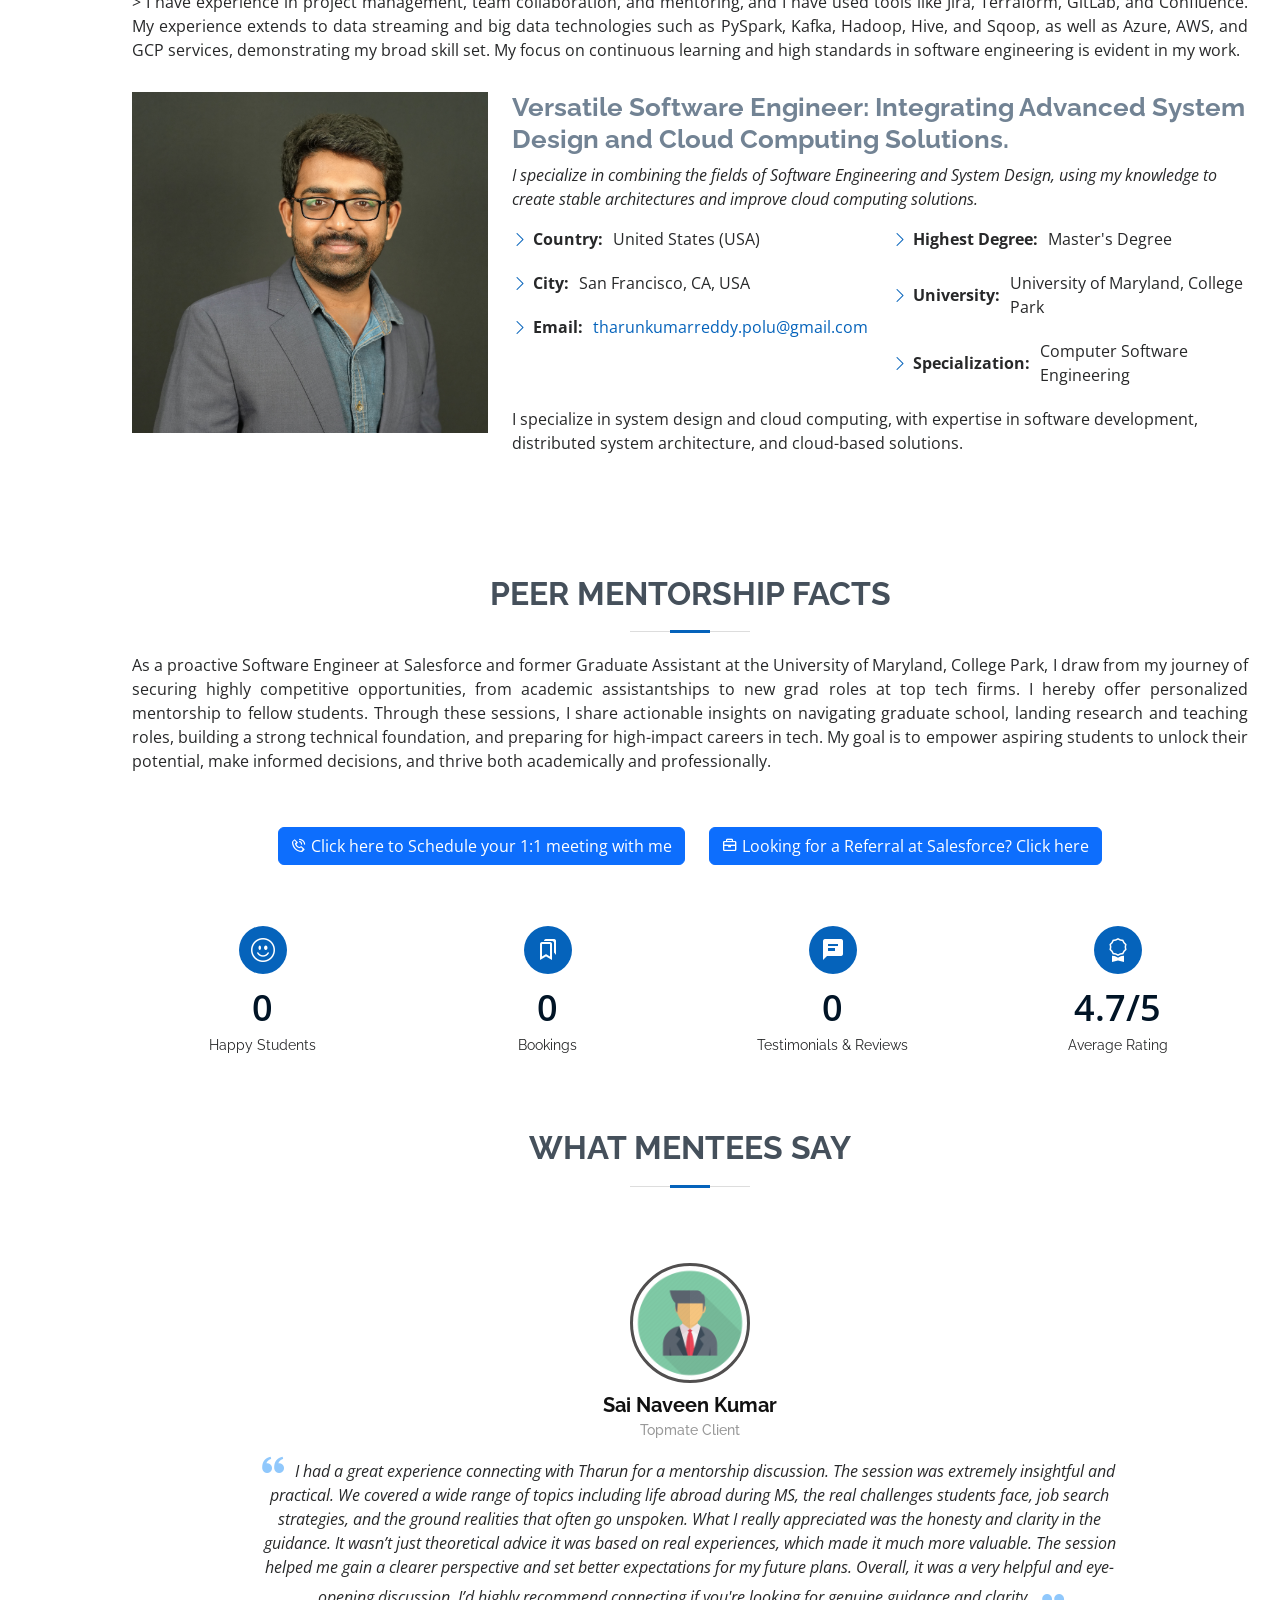
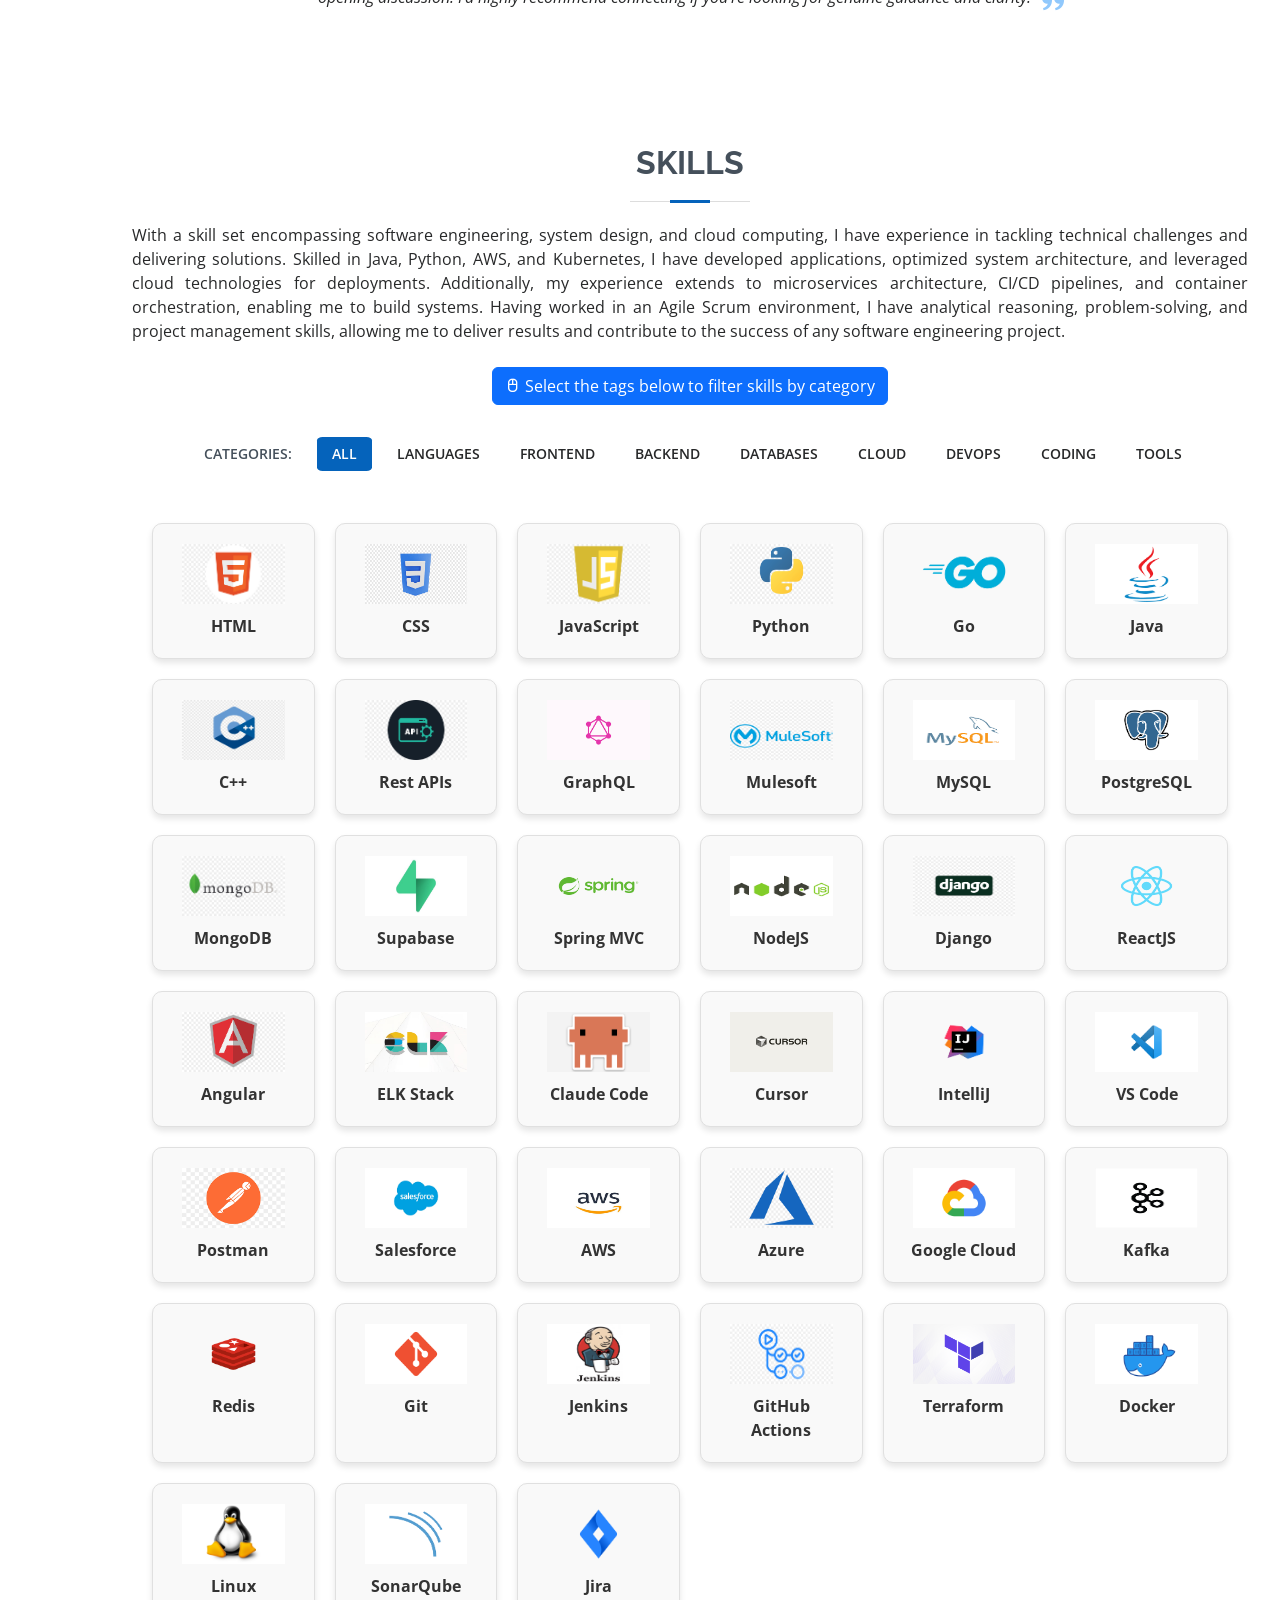
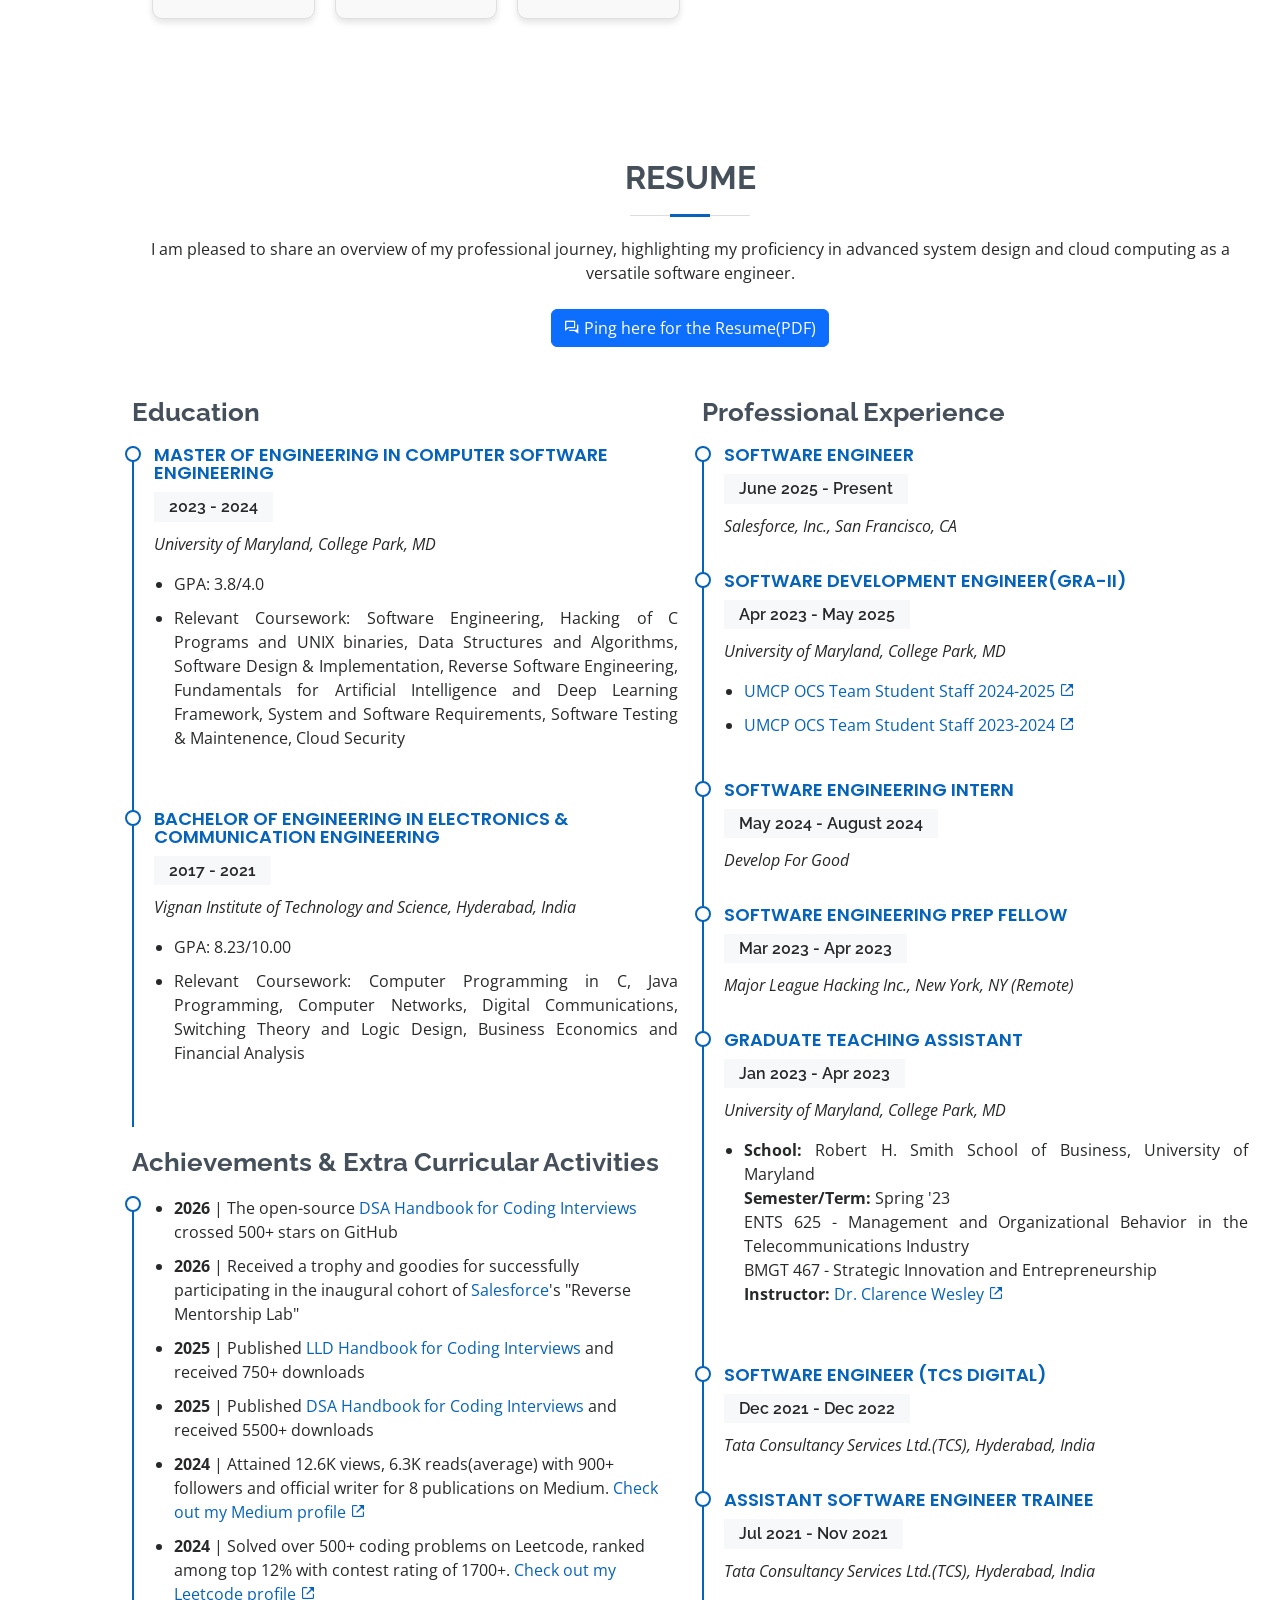
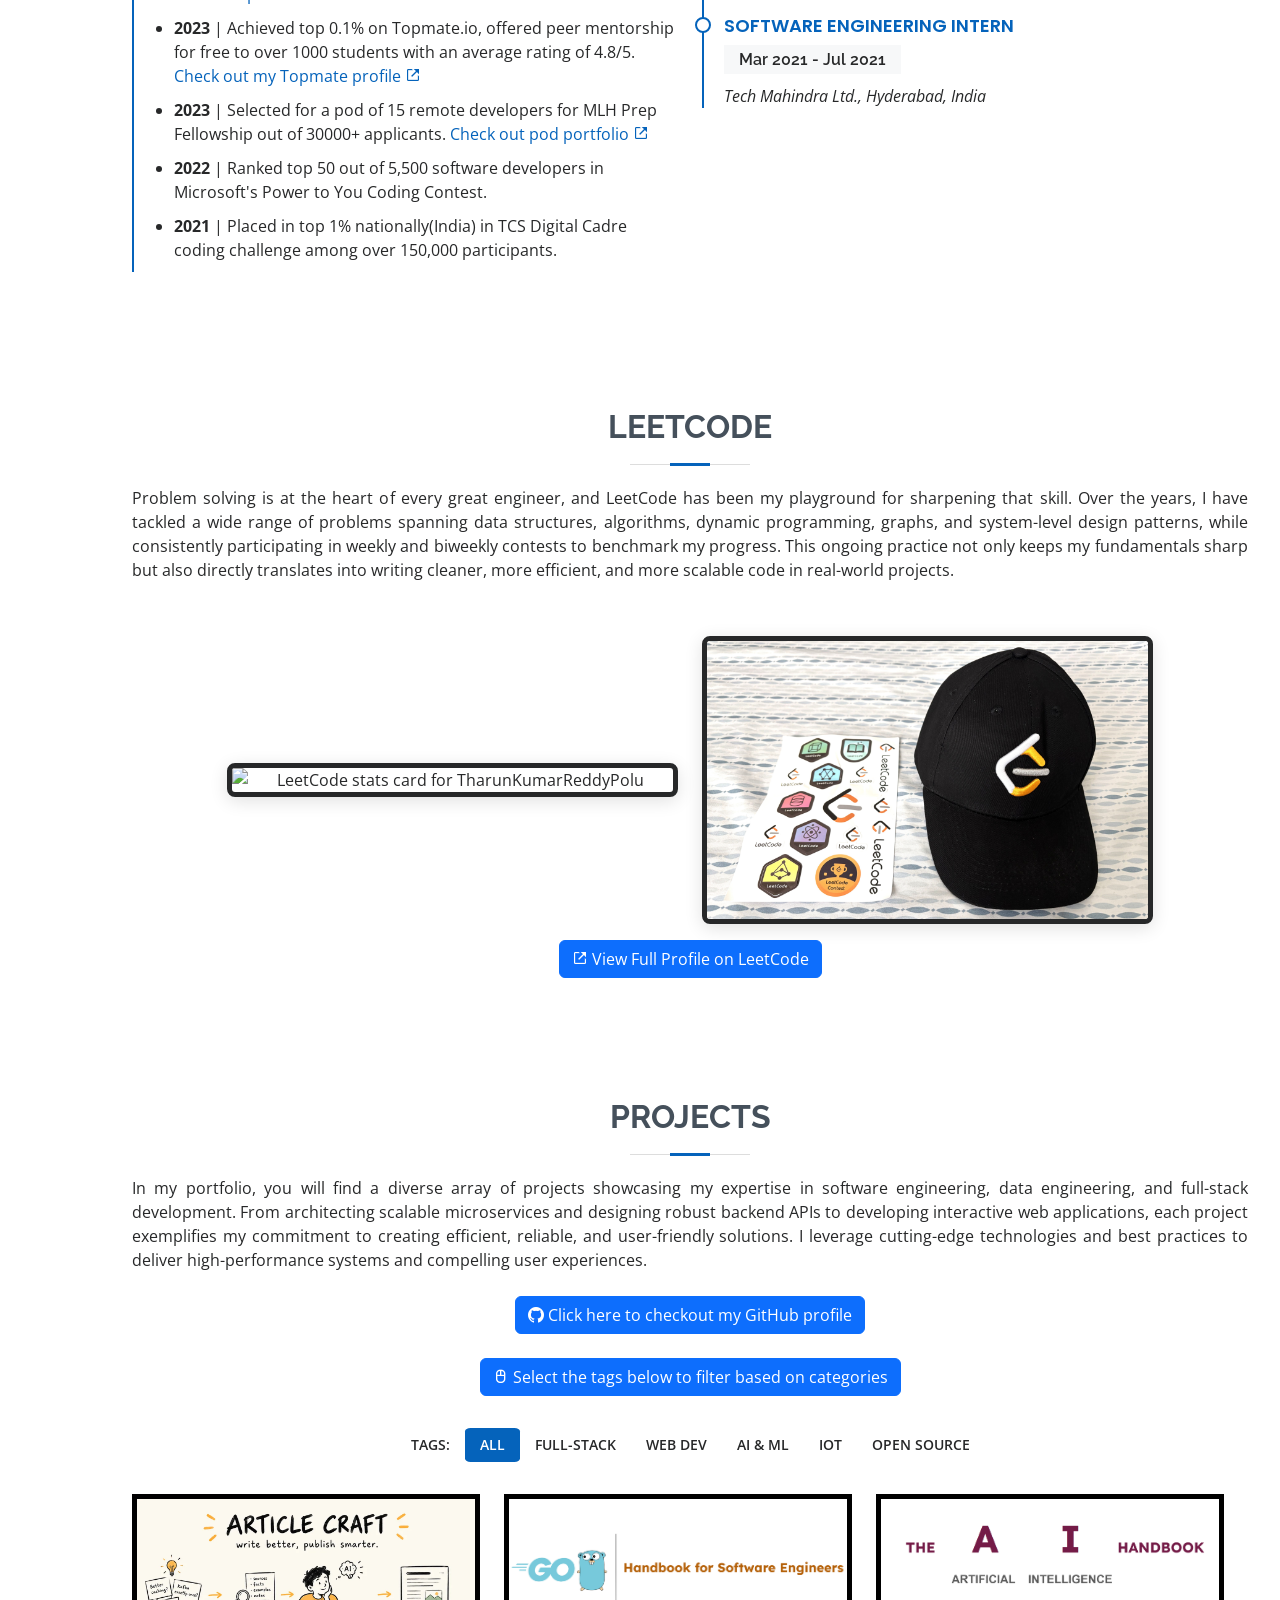
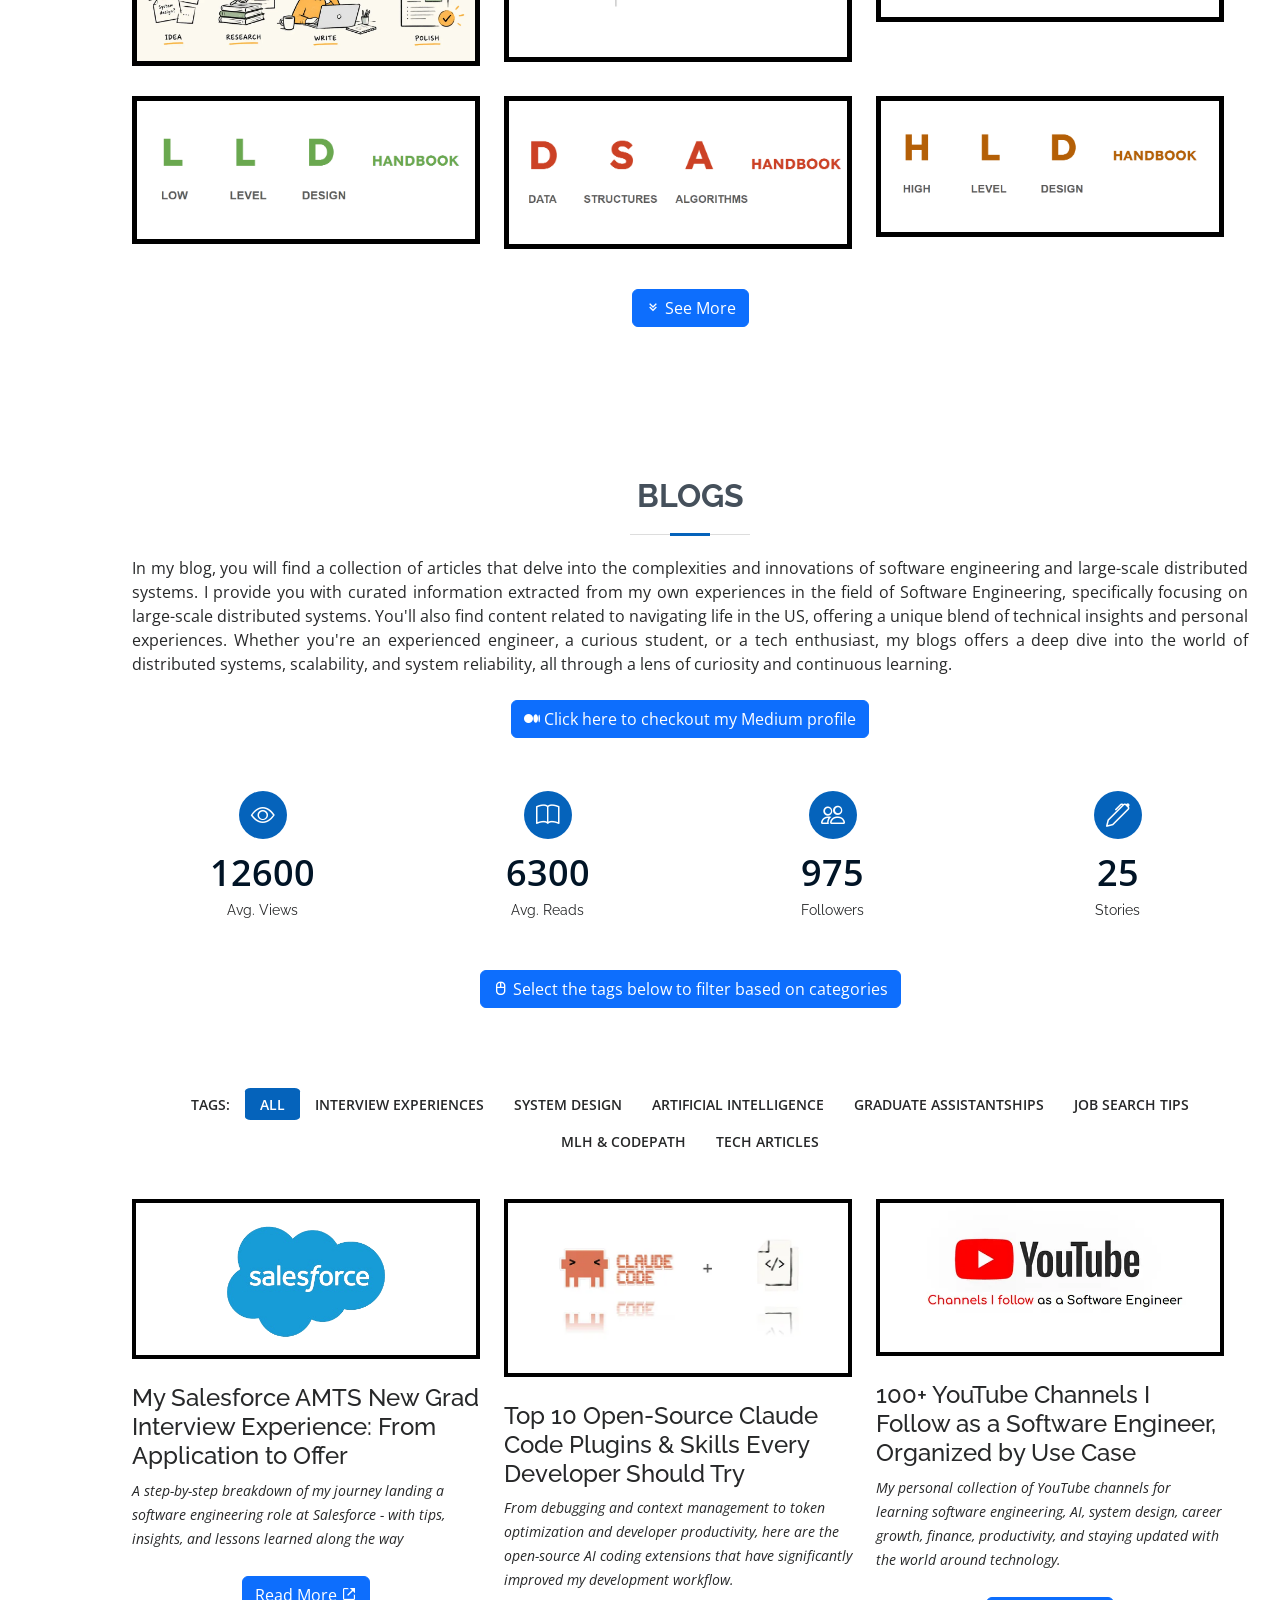
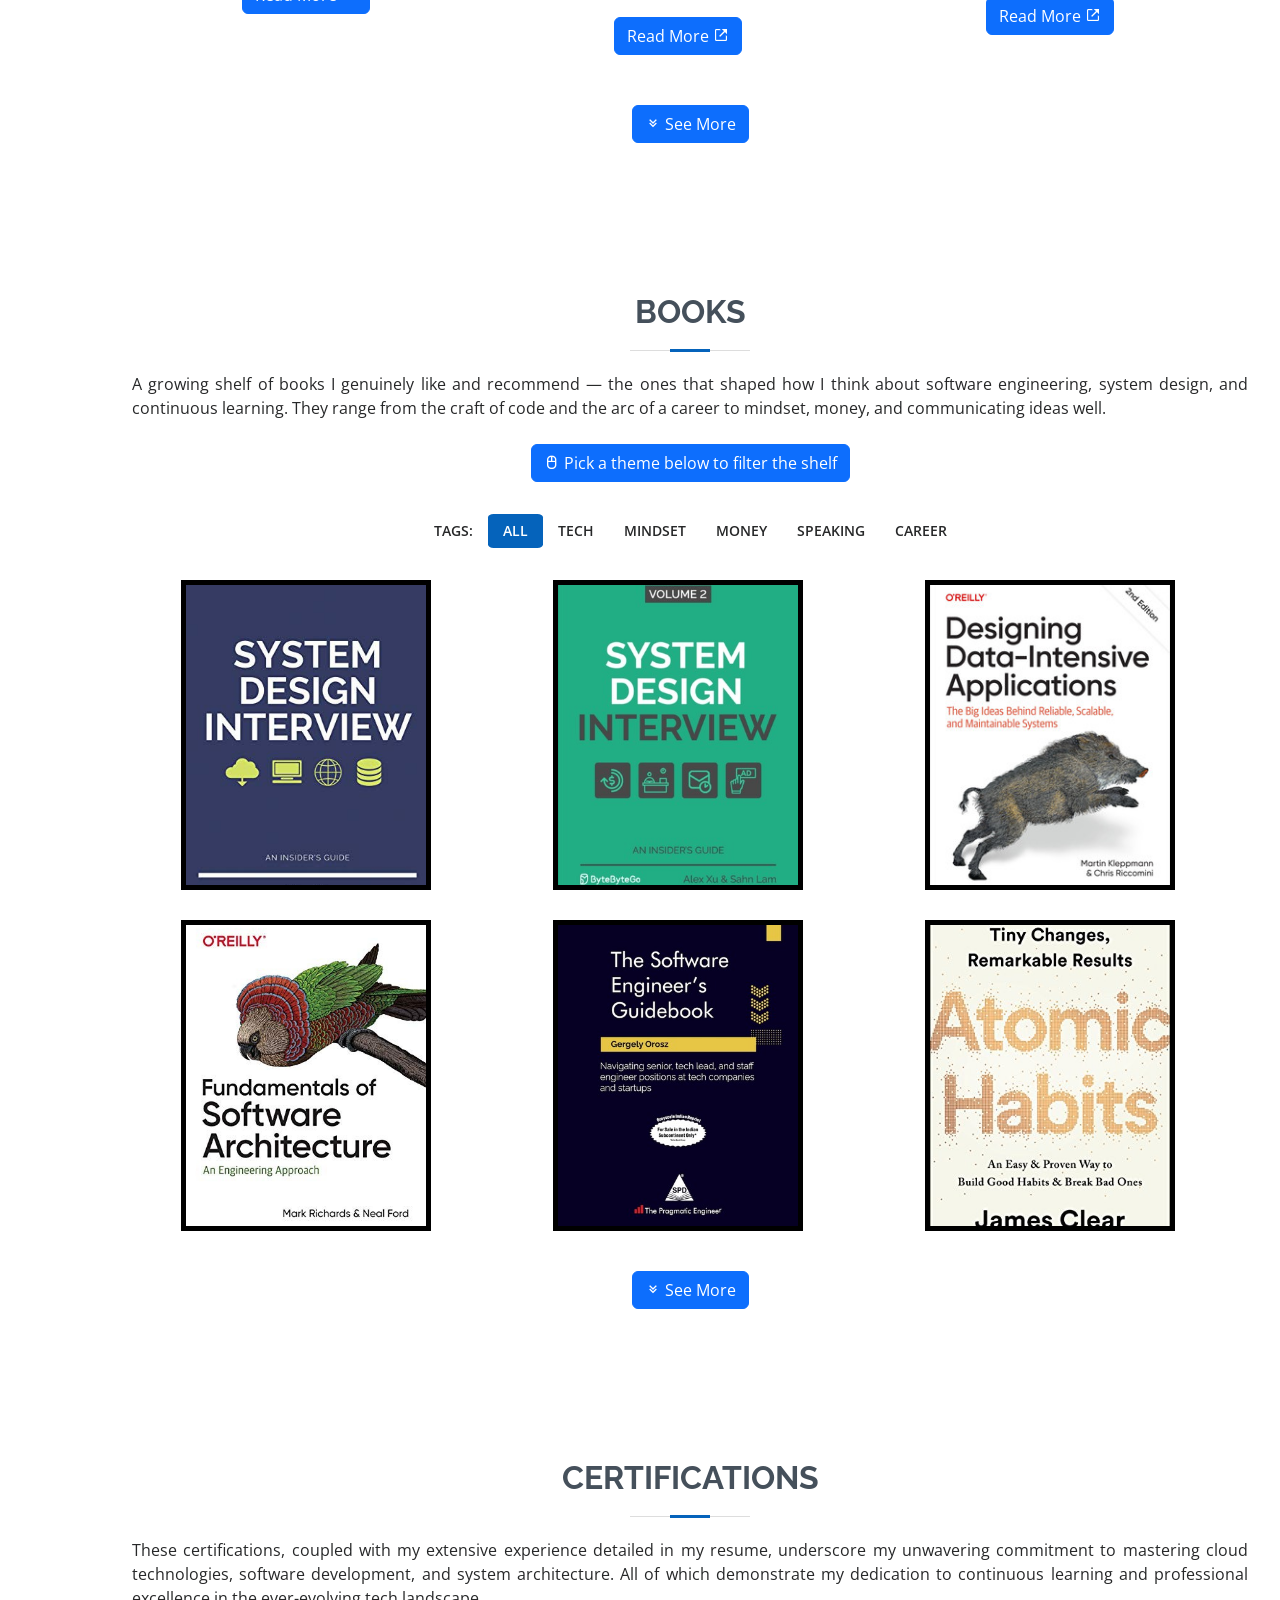
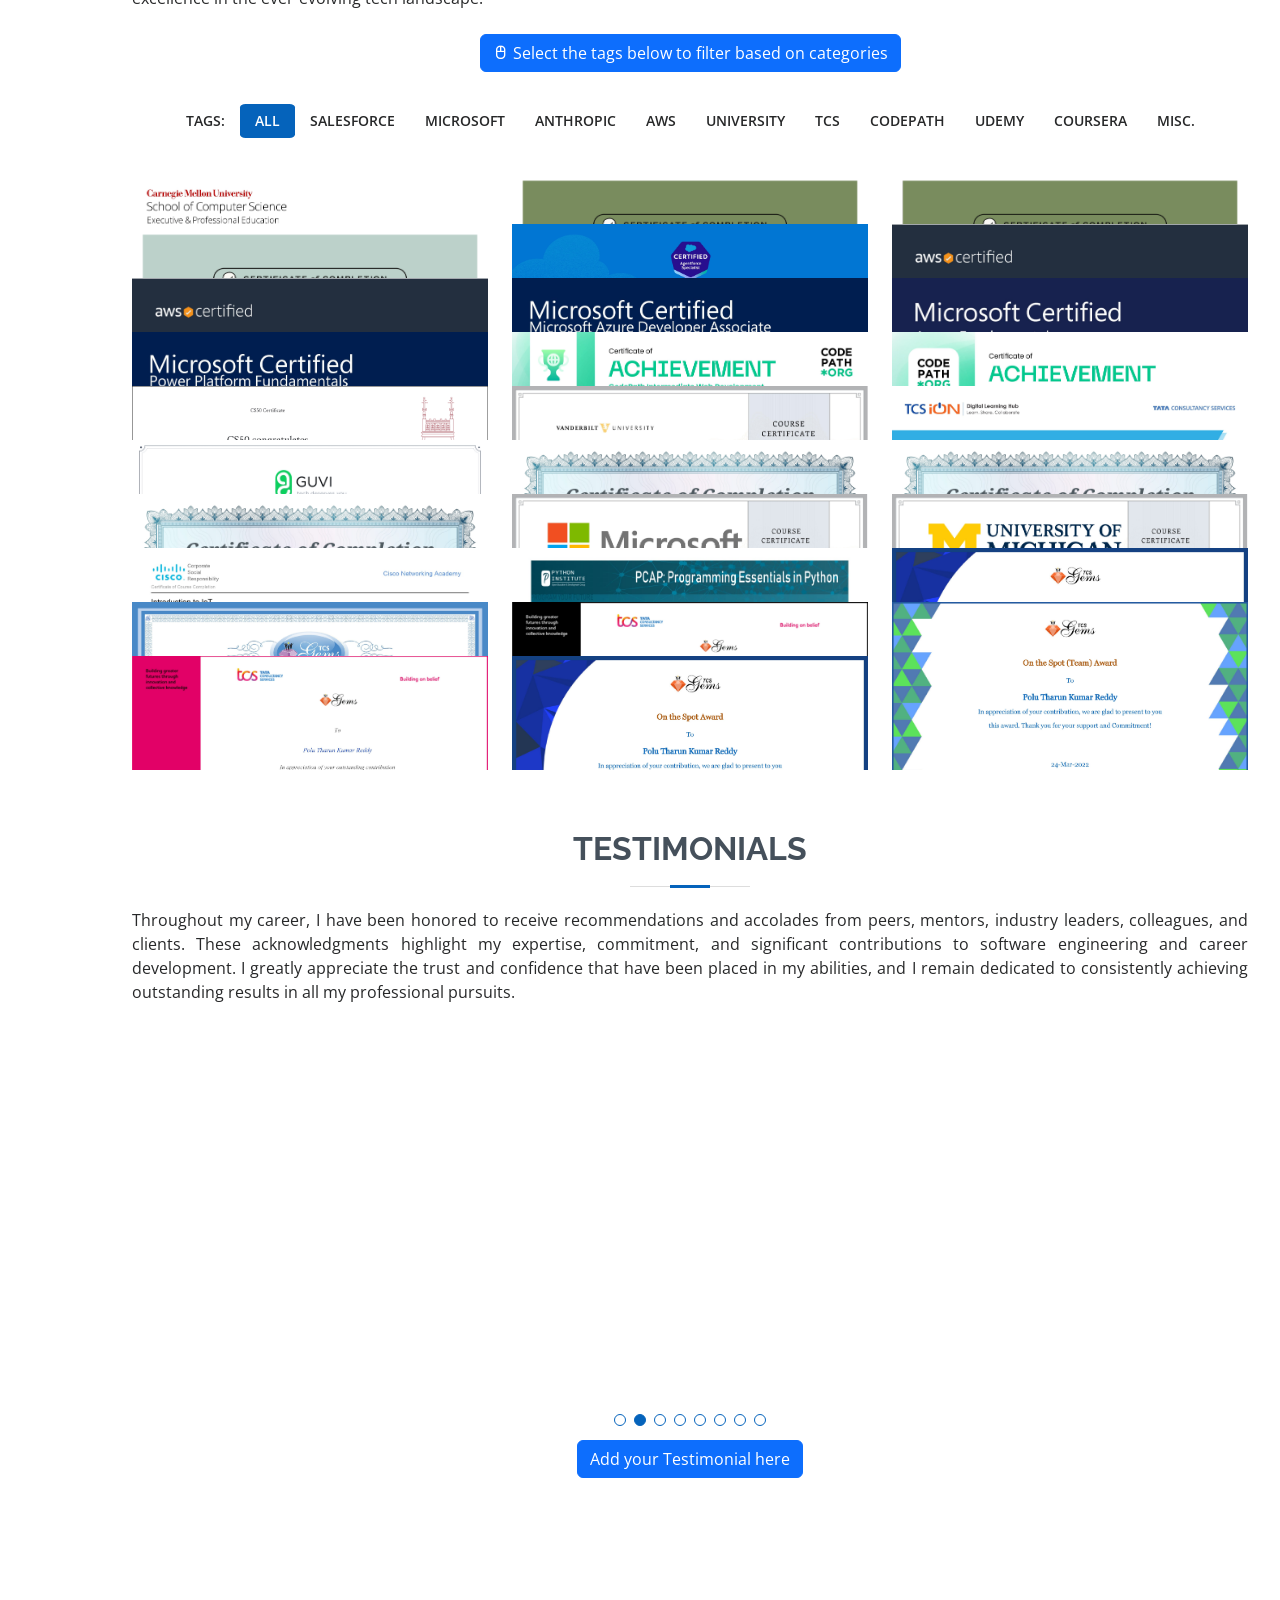
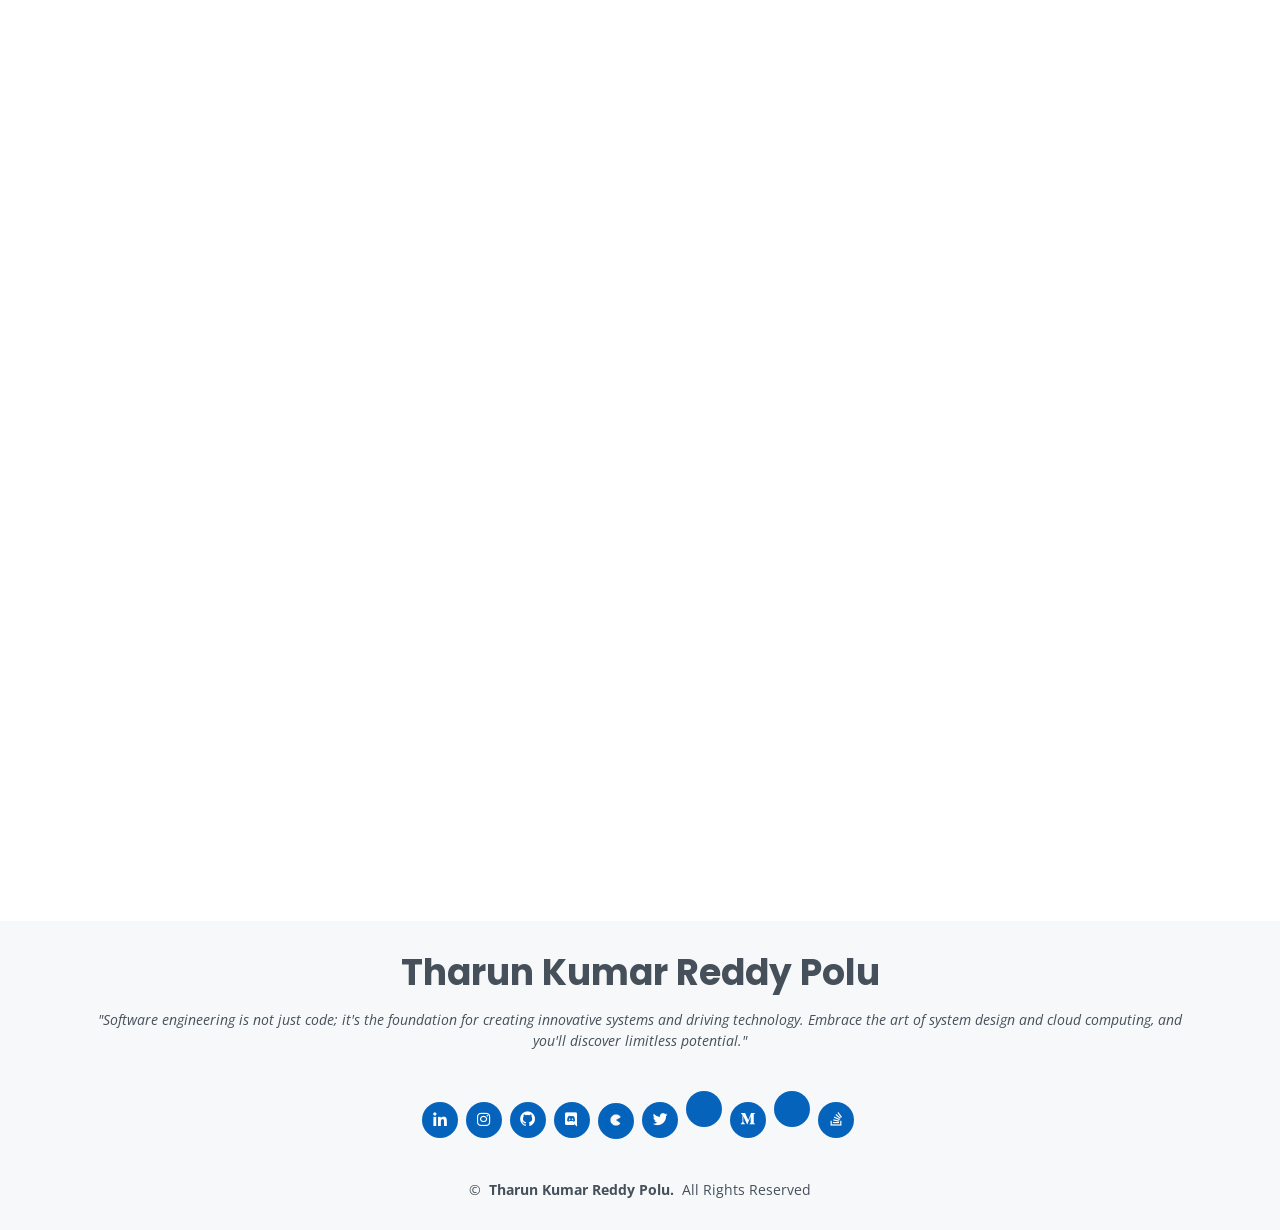
==== commit 0f3d5c80: "Add themed 404 page and cut ~2.2MB from hero and project images - 404.html matching the site's dark " ====
--- a/index.html
+++ b/index.html
@@ -32,14 +32,14 @@
   >
   <meta property="og:type" content="website">
   <meta property="og:url" content="https://tharunkumarreddypolu.github.io/">
-  <meta property="og:image" content="https://tharunkumarreddypolu.github.io/assets/img/hero-bg.jpg">
+  <meta property="og:image" content="https://tharunkumarreddypolu.github.io/assets/img/misc/hero-bg.jpg">
   <meta name="twitter:card" content="summary_large_image">
   <meta name="twitter:title" content="Tharun Polu's Portfolio">
   <meta
     name="twitter:description"
     content="Software engineer portfolio with projects, blogs, certifications, mentorship highlights, and contact information."
   >
-  <meta name="twitter:image" content="https://tharunkumarreddypolu.github.io/assets/img/hero-bg.jpg">
+  <meta name="twitter:image" content="https://tharunkumarreddypolu.github.io/assets/img/misc/hero-bg.jpg">
 
   <!-- Favicons -->
   <link href="assets/img/misc/logo.jpg" rel="icon">
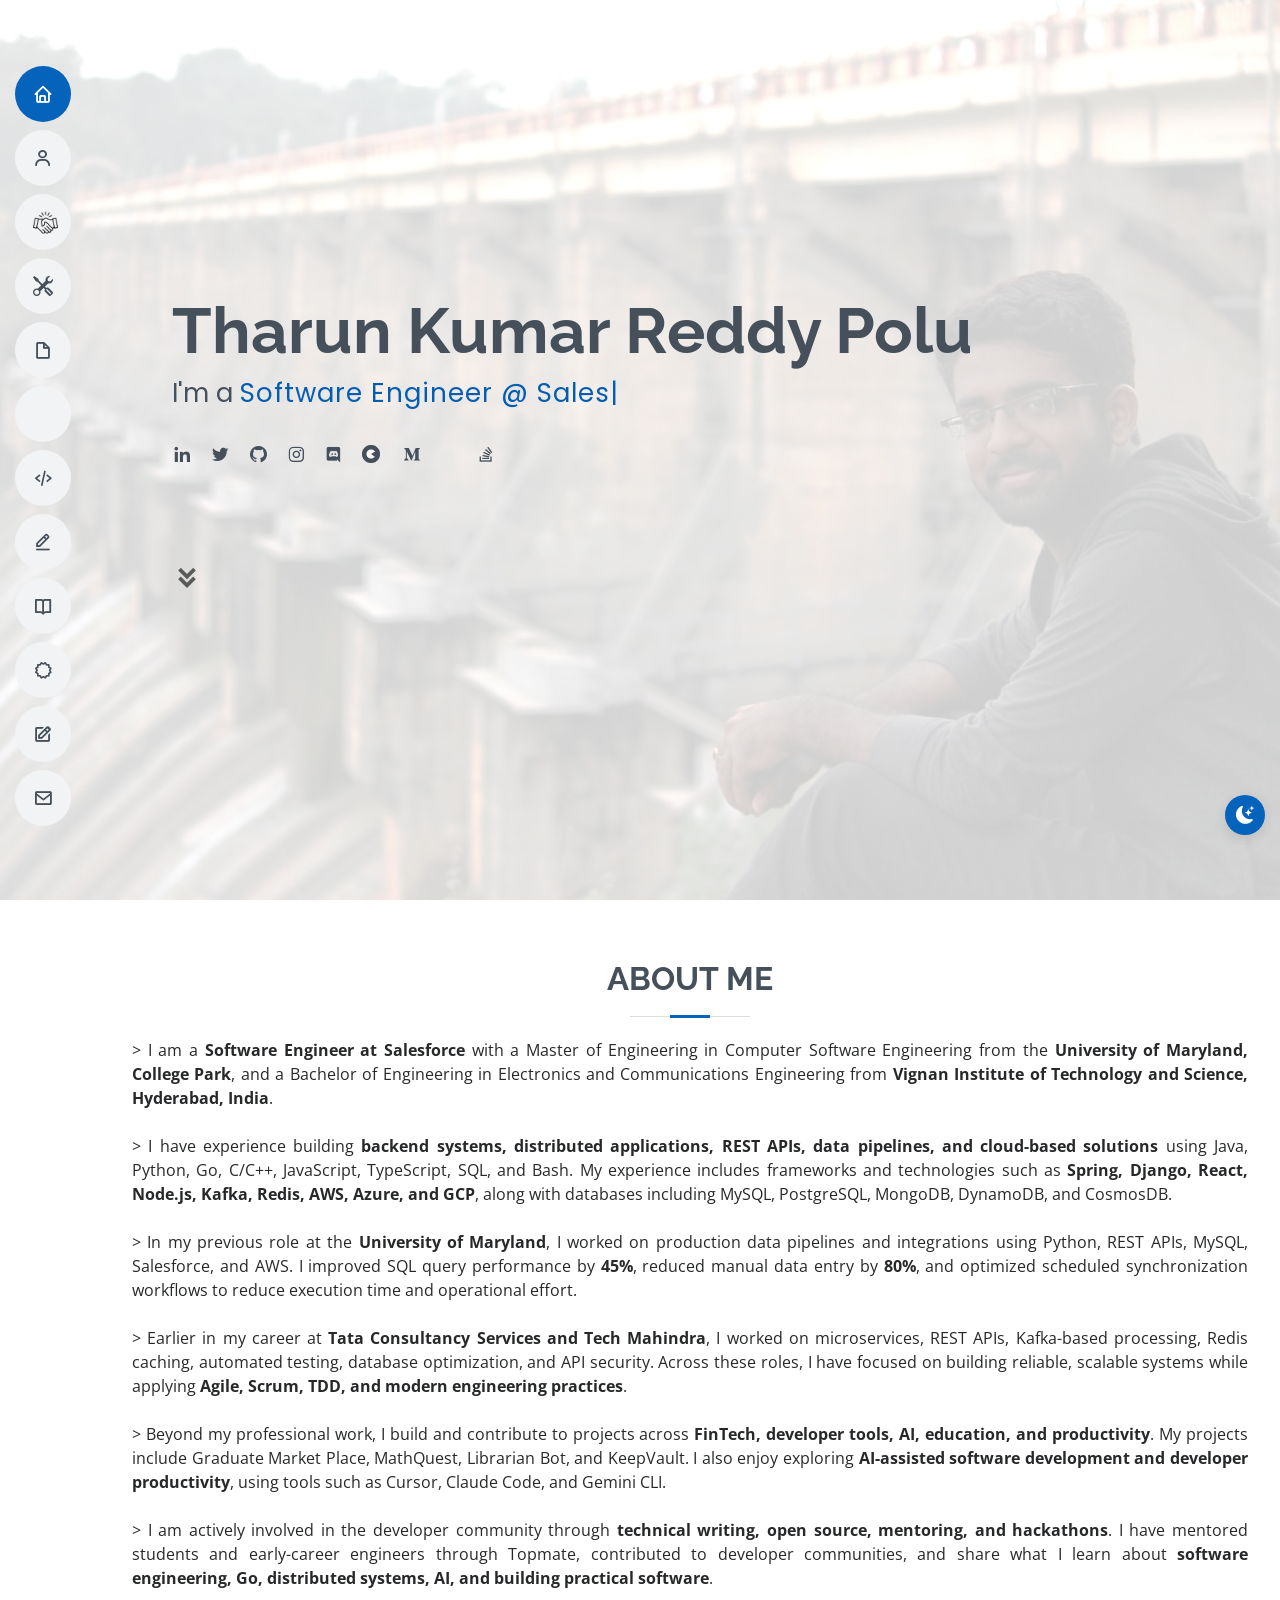
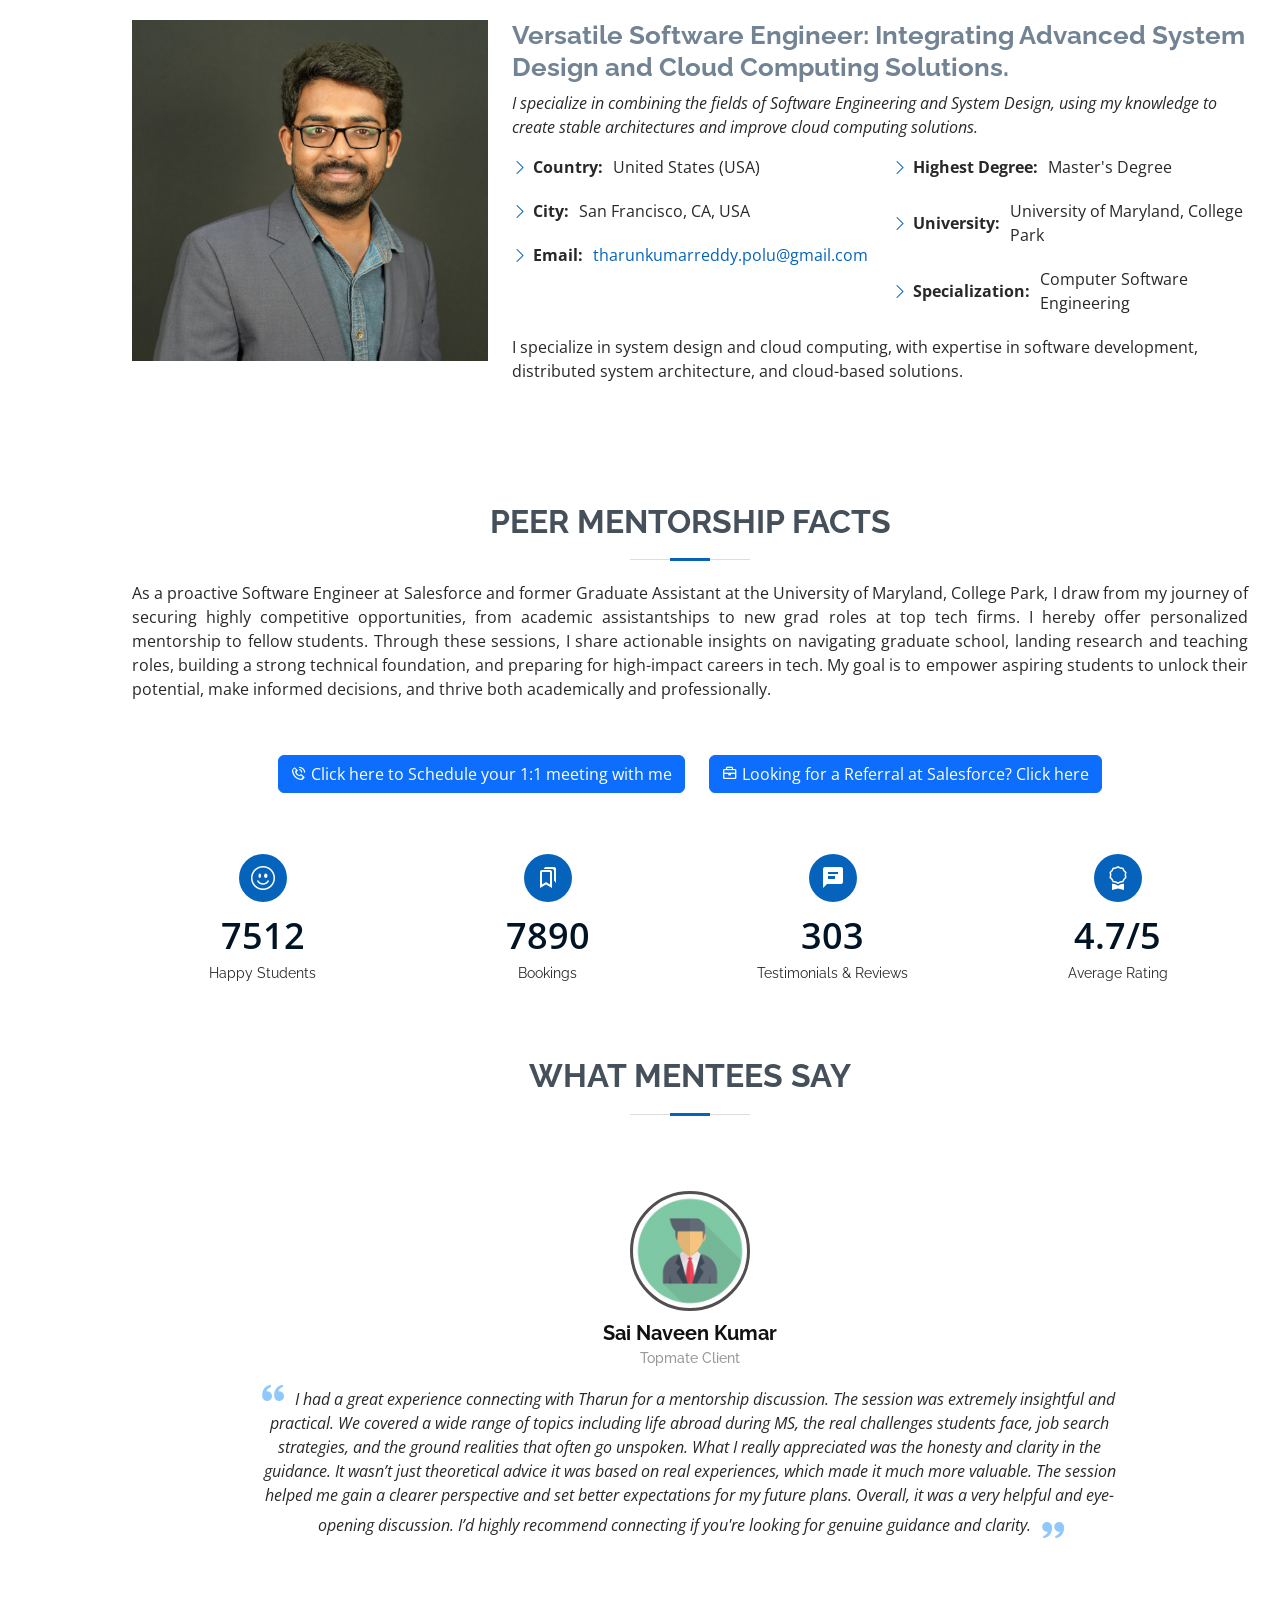
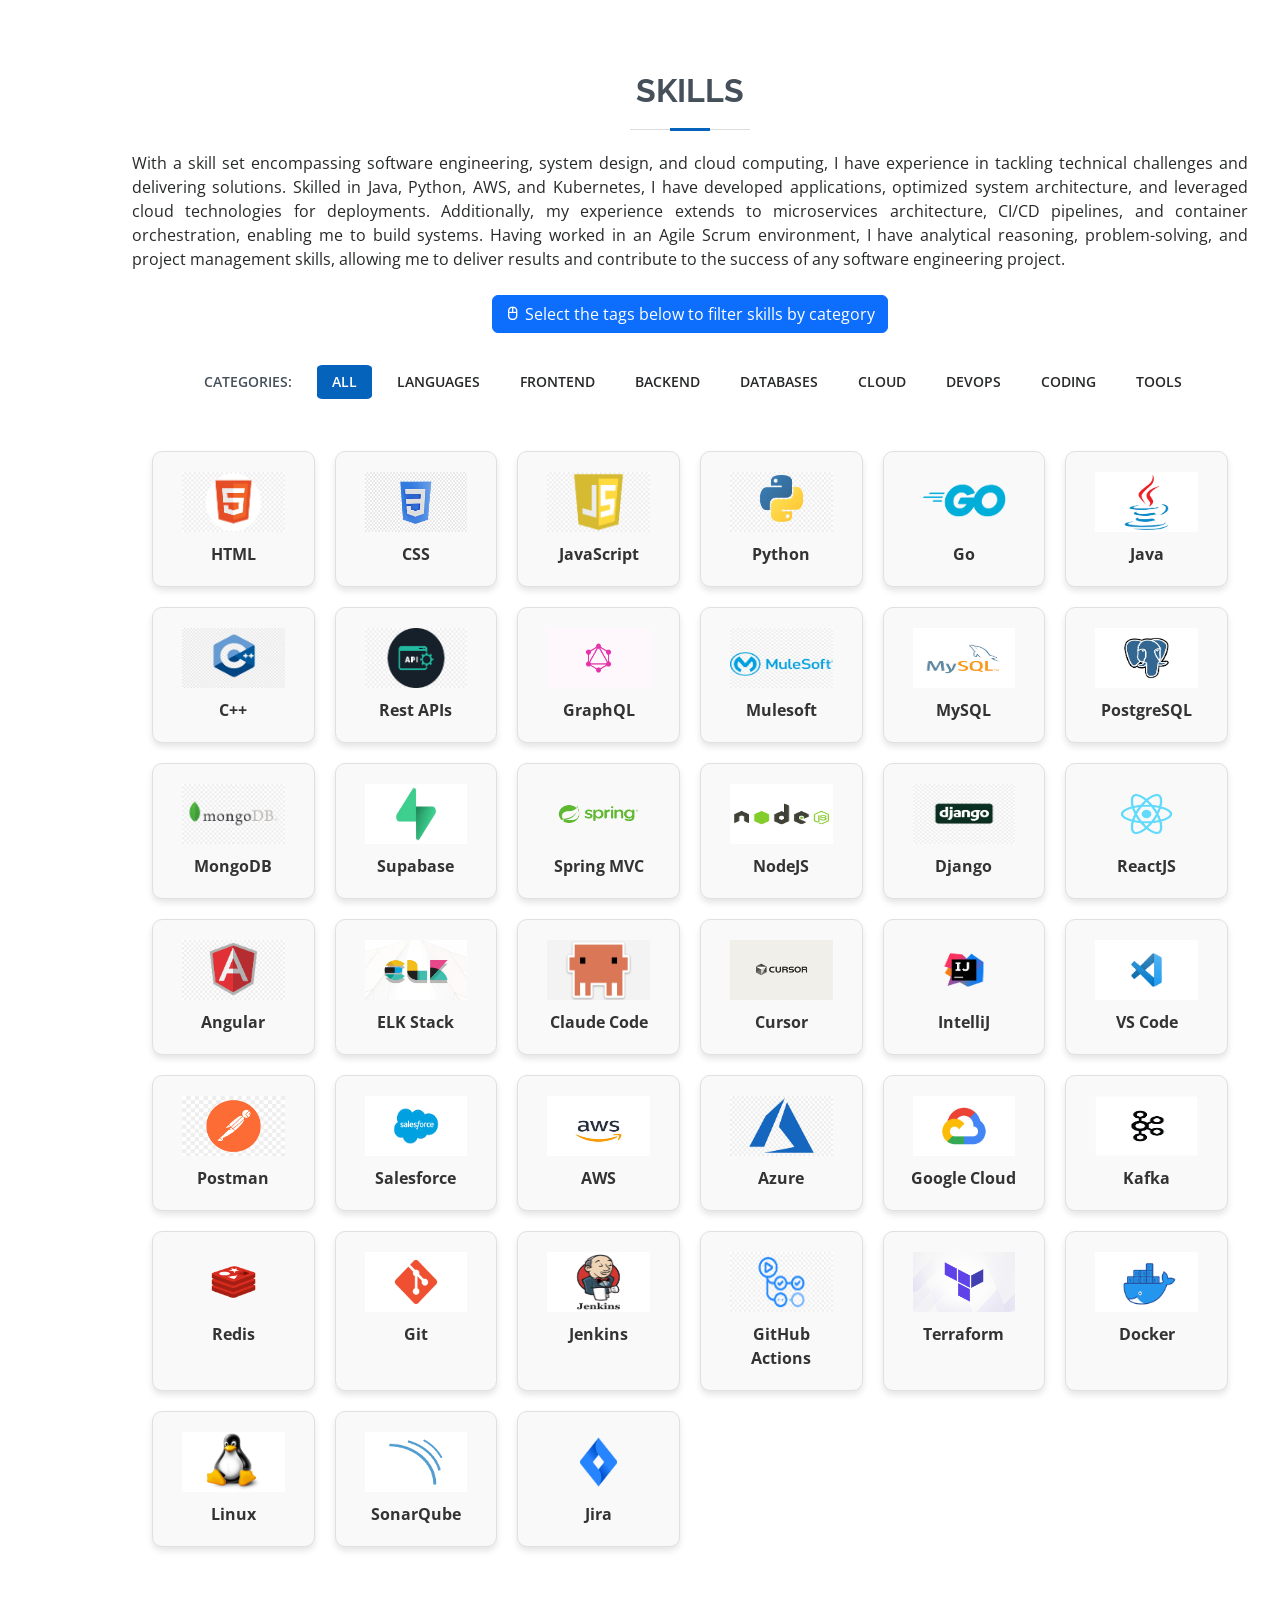
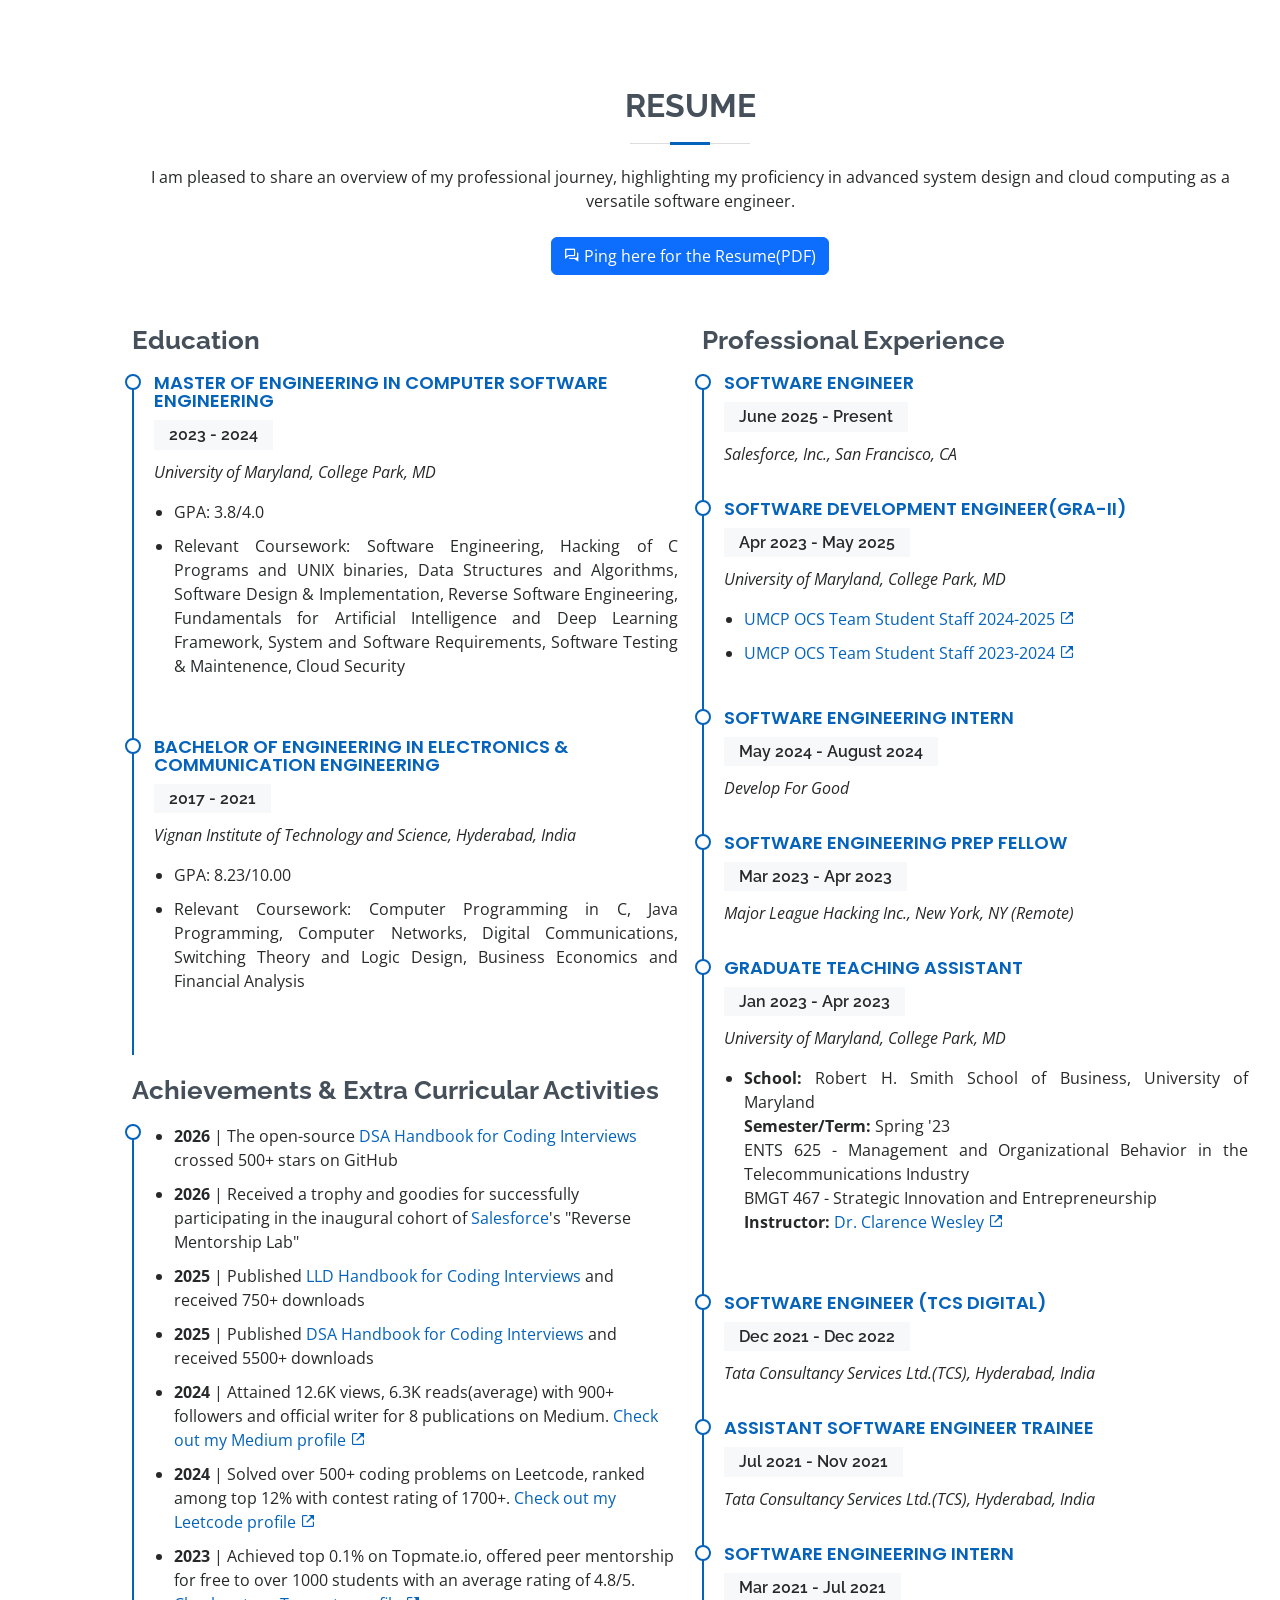
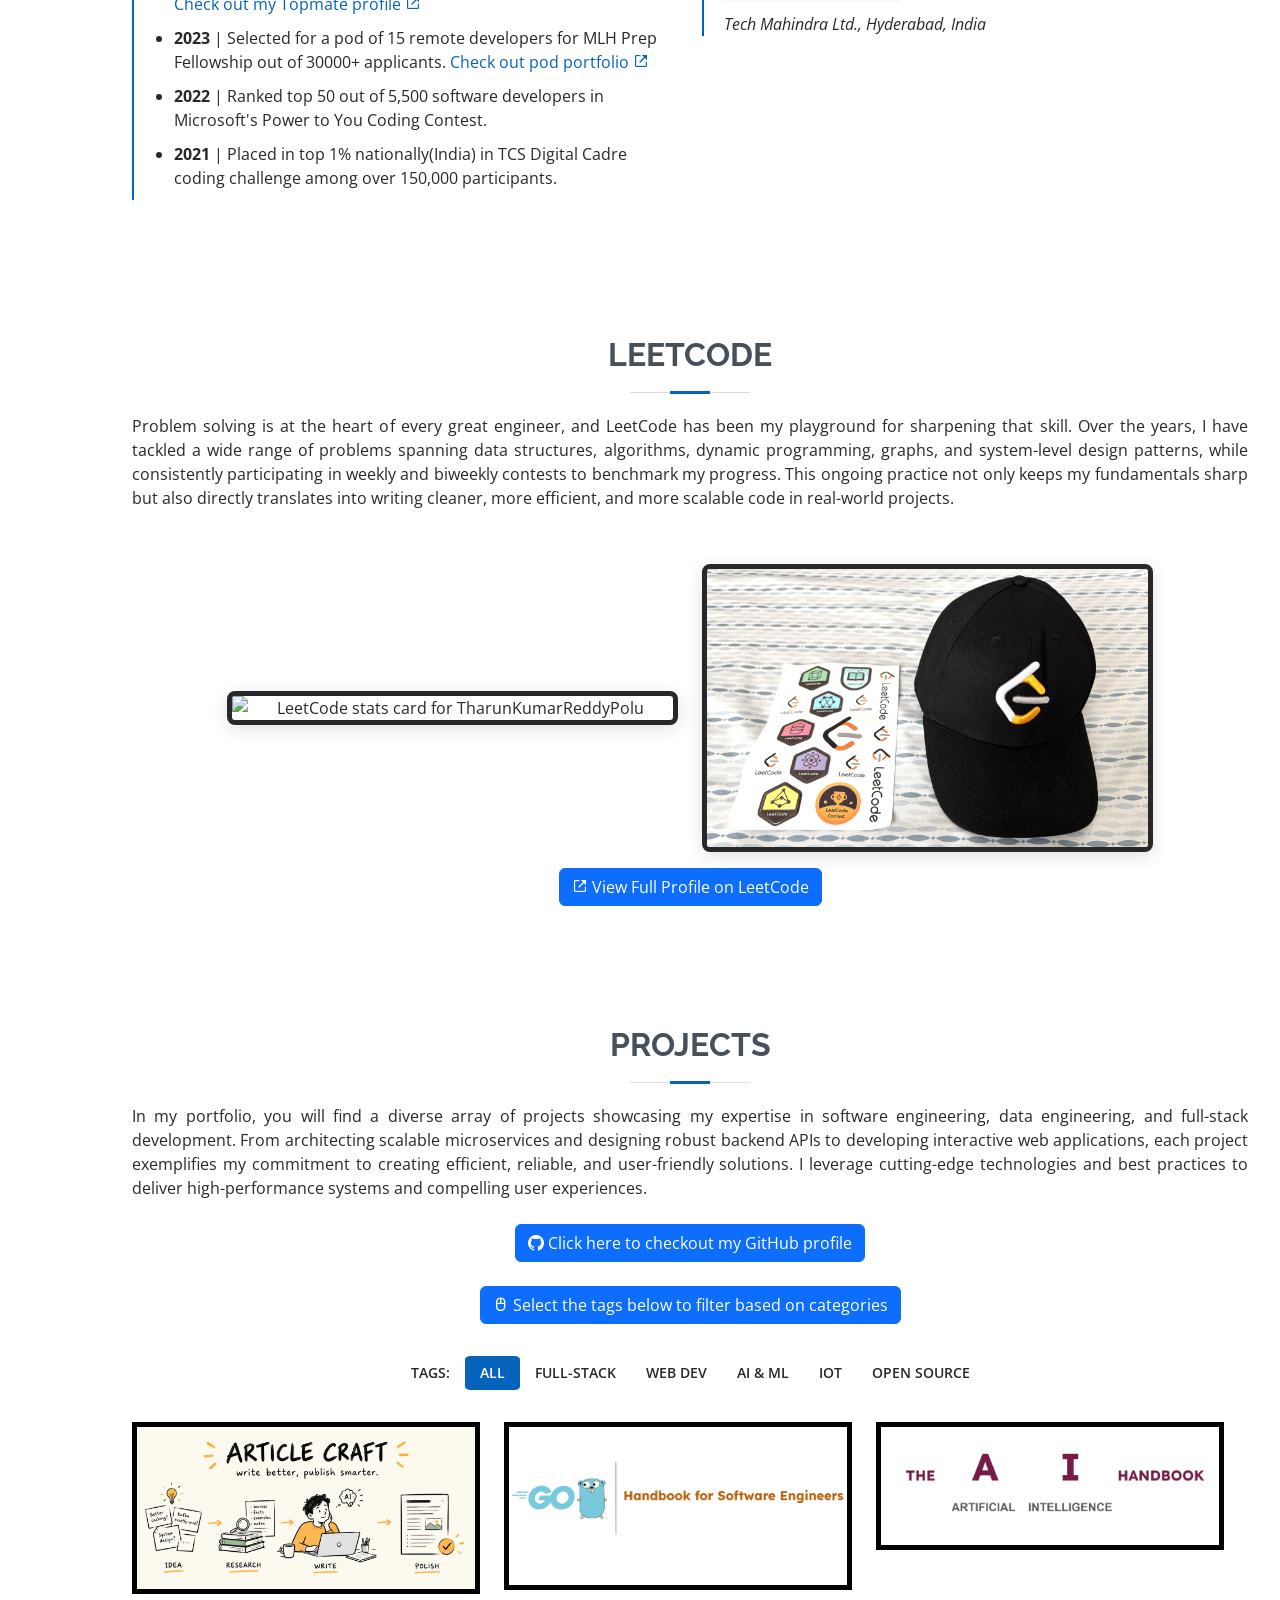
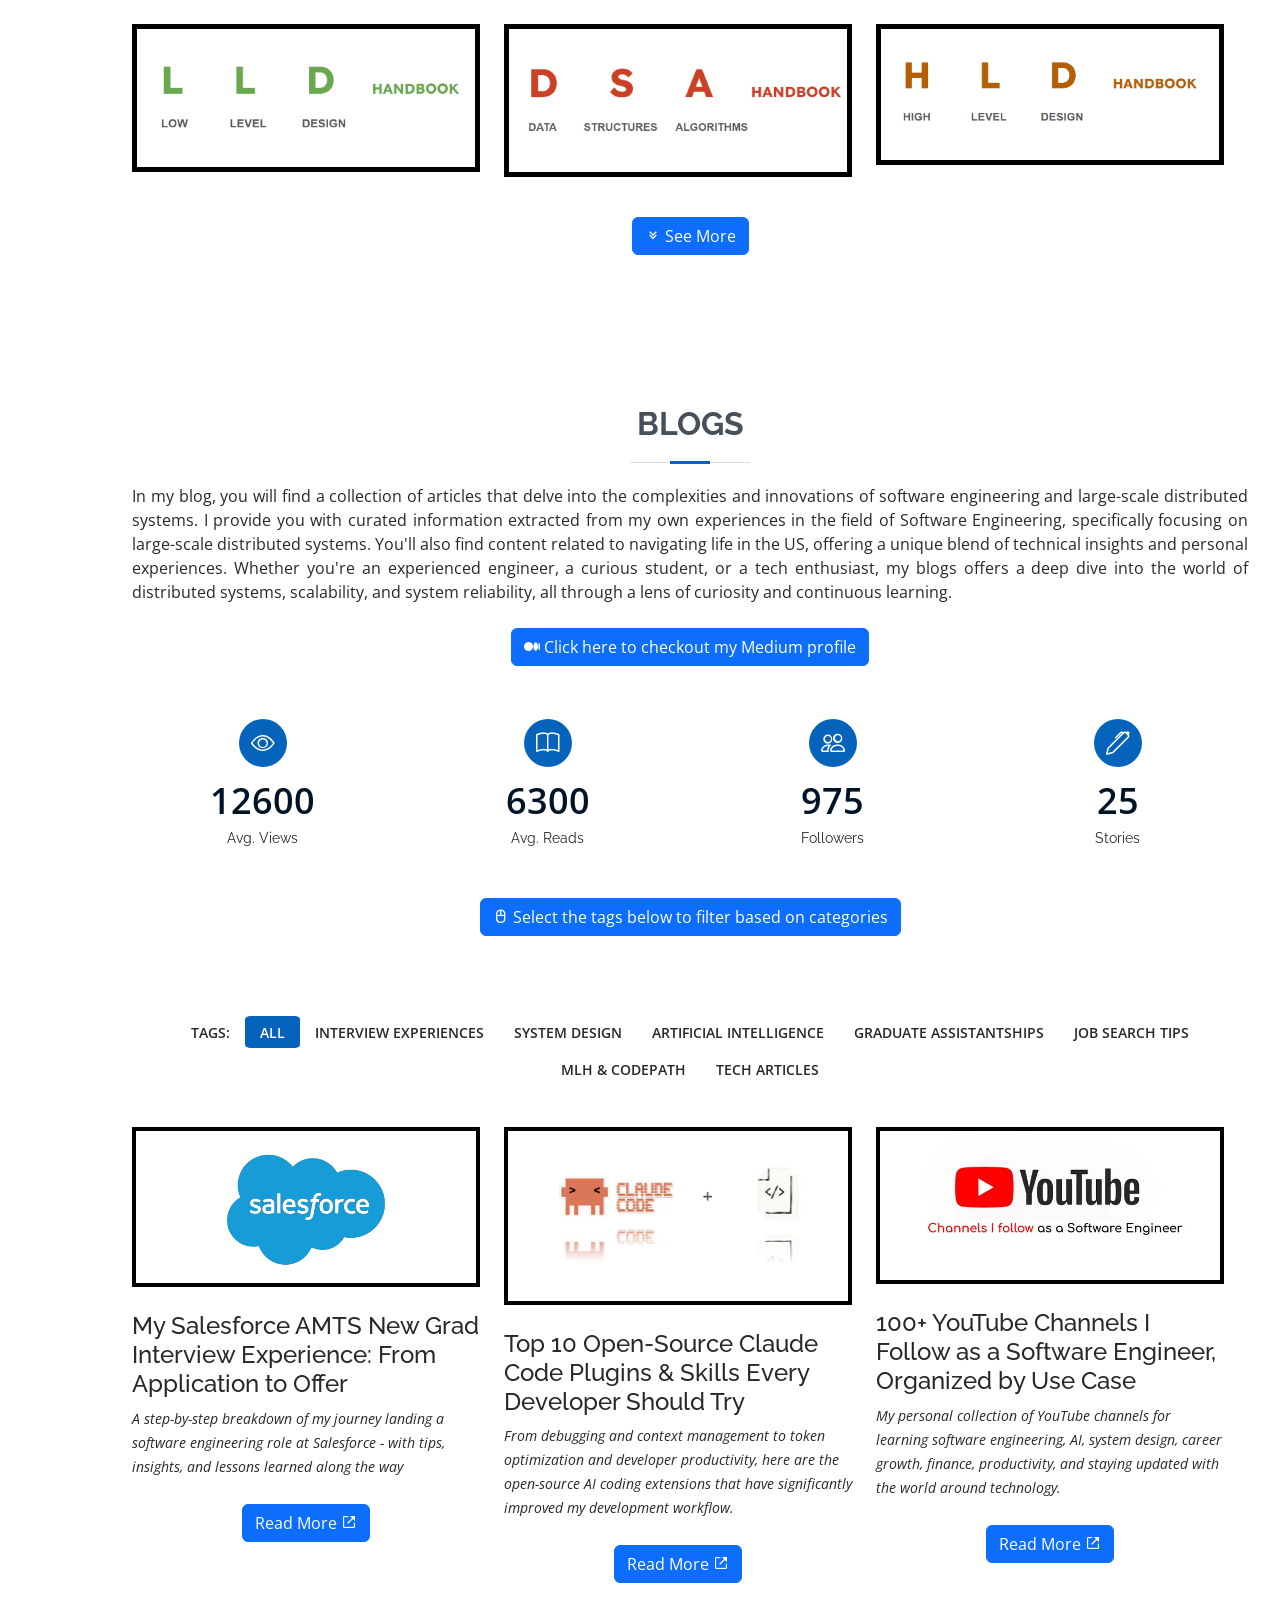
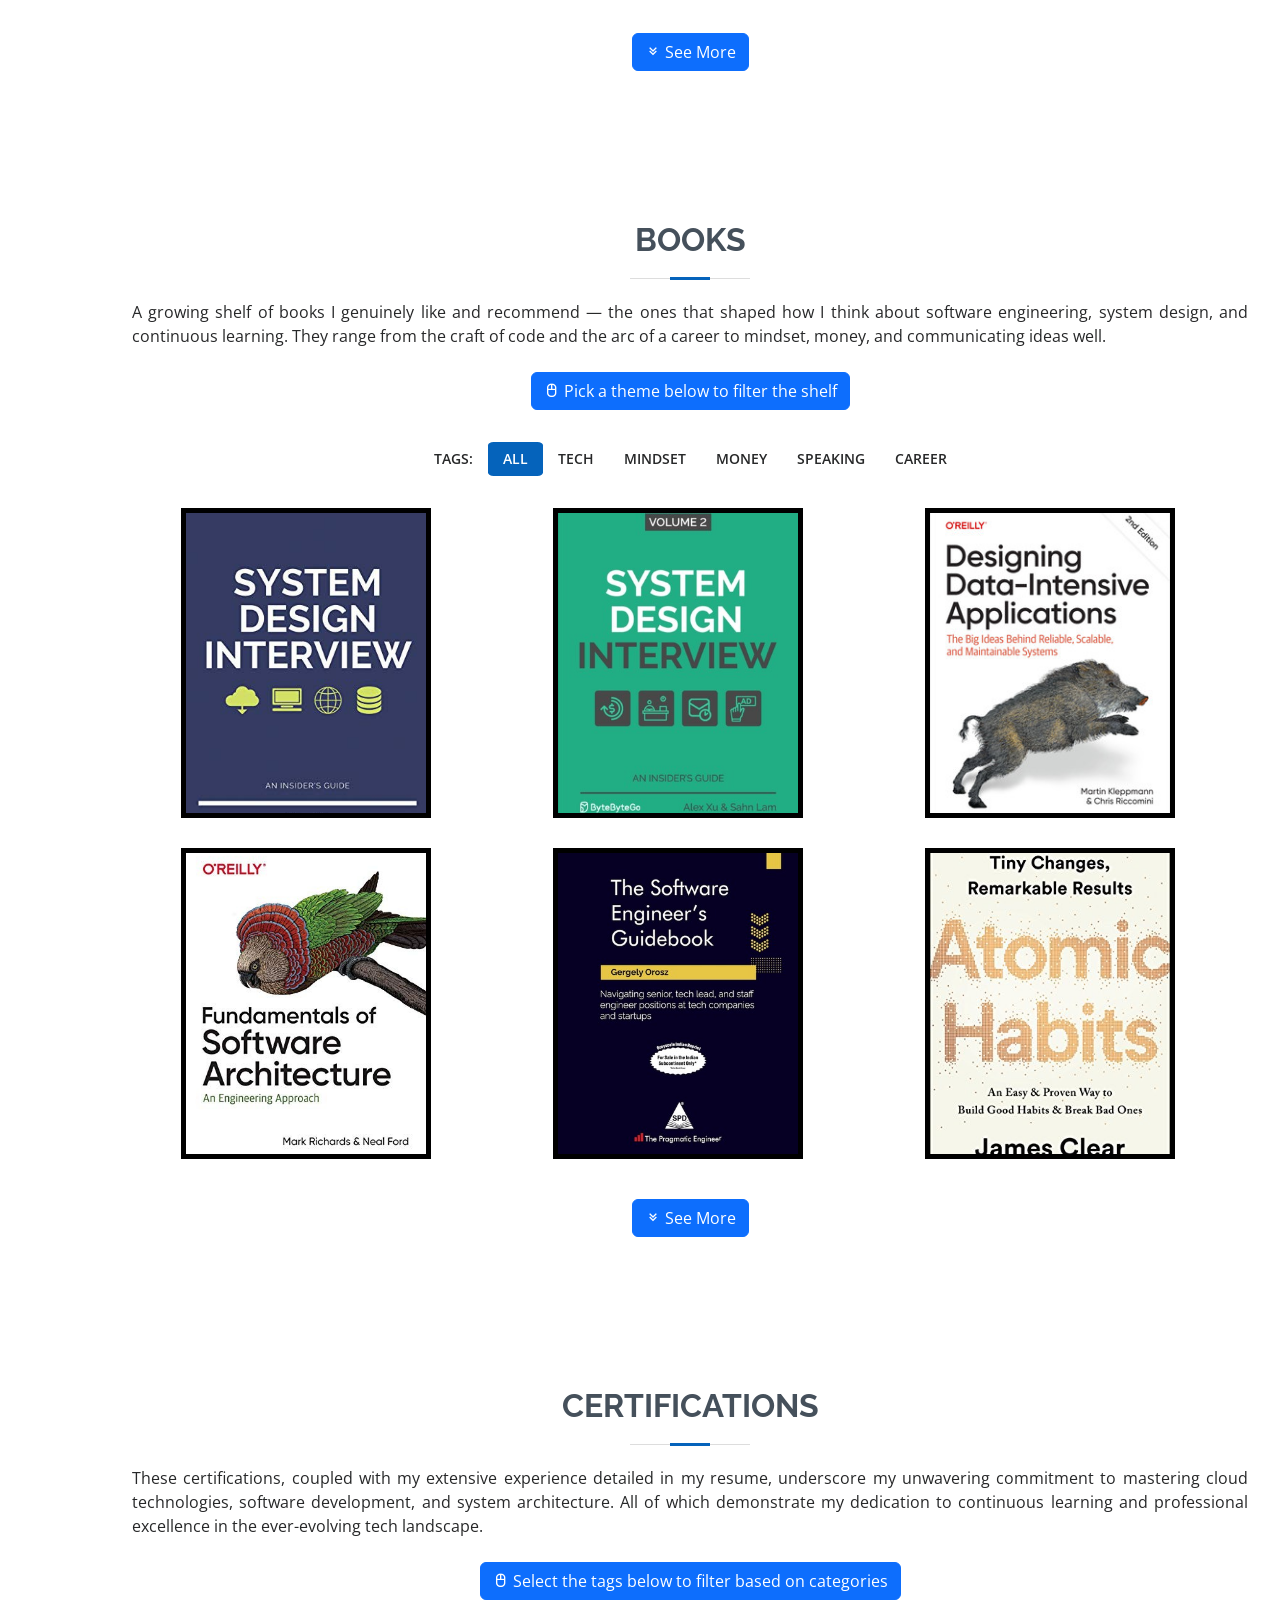
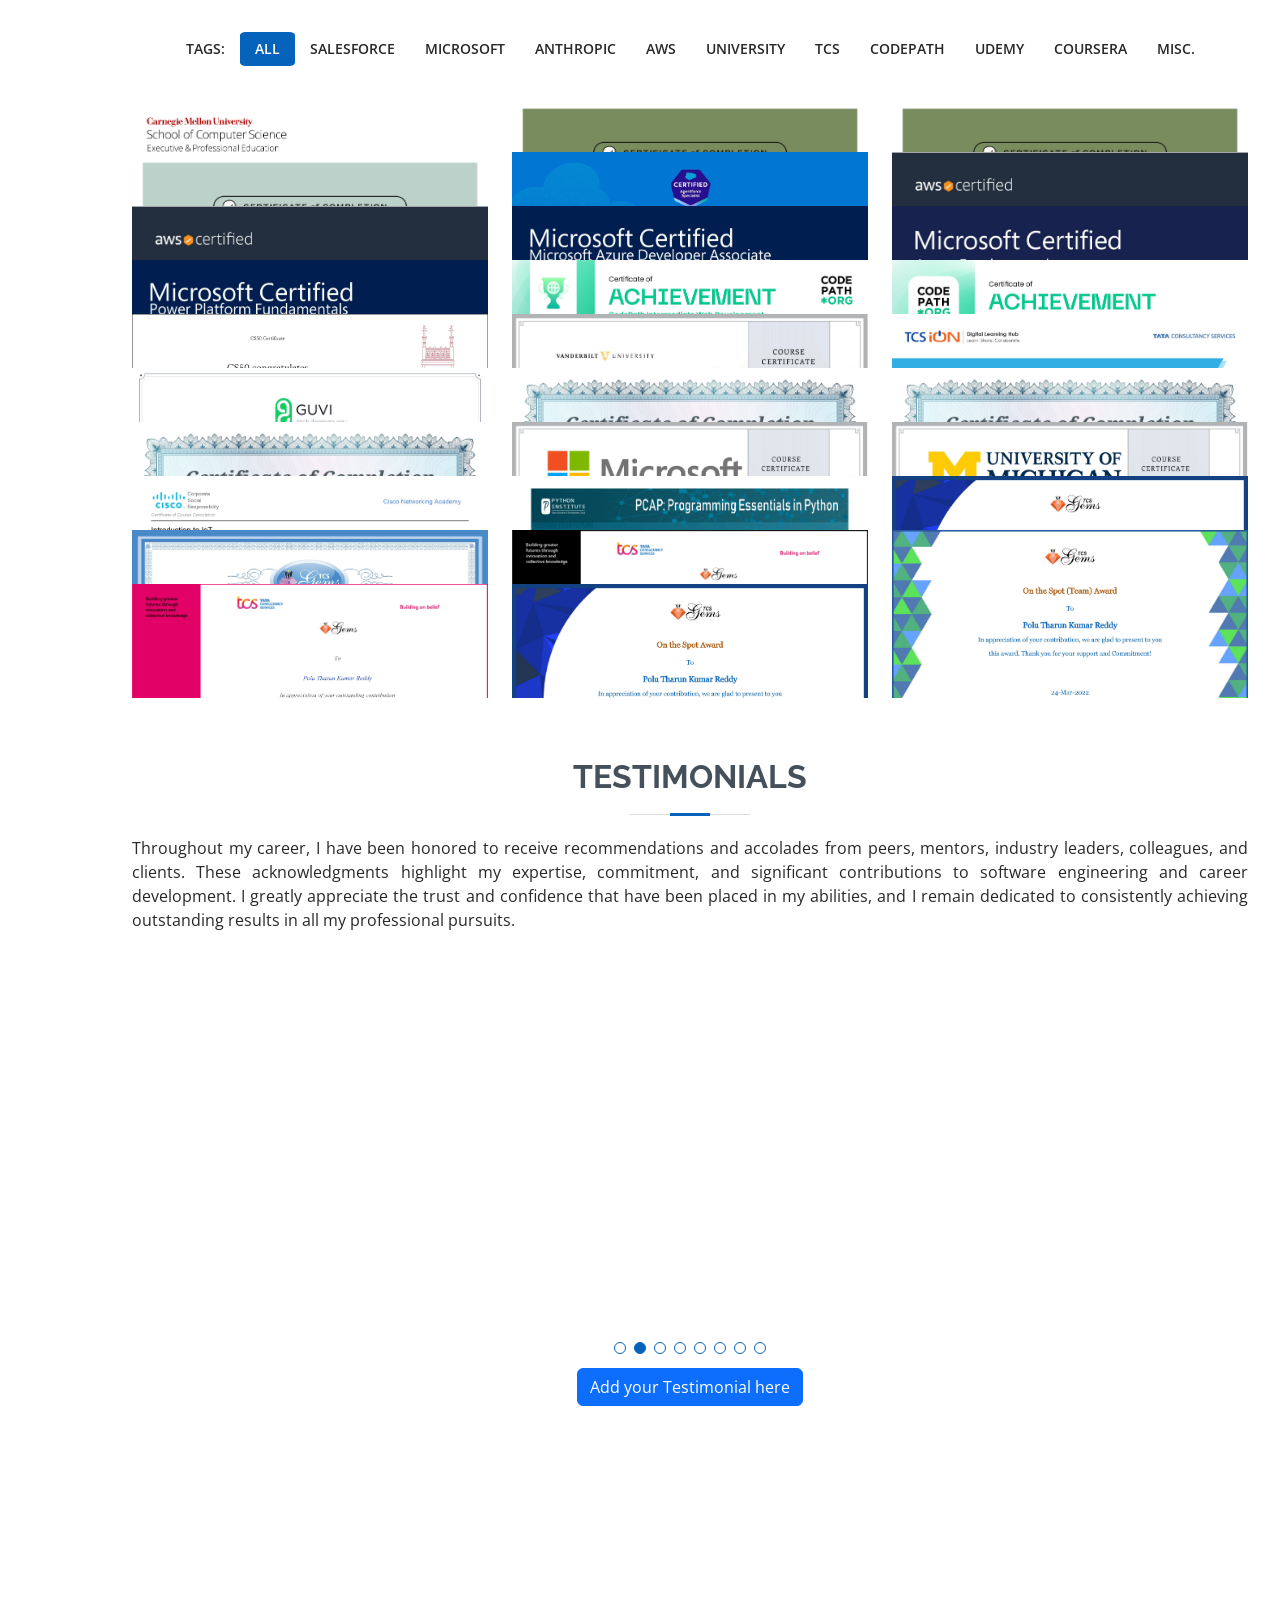
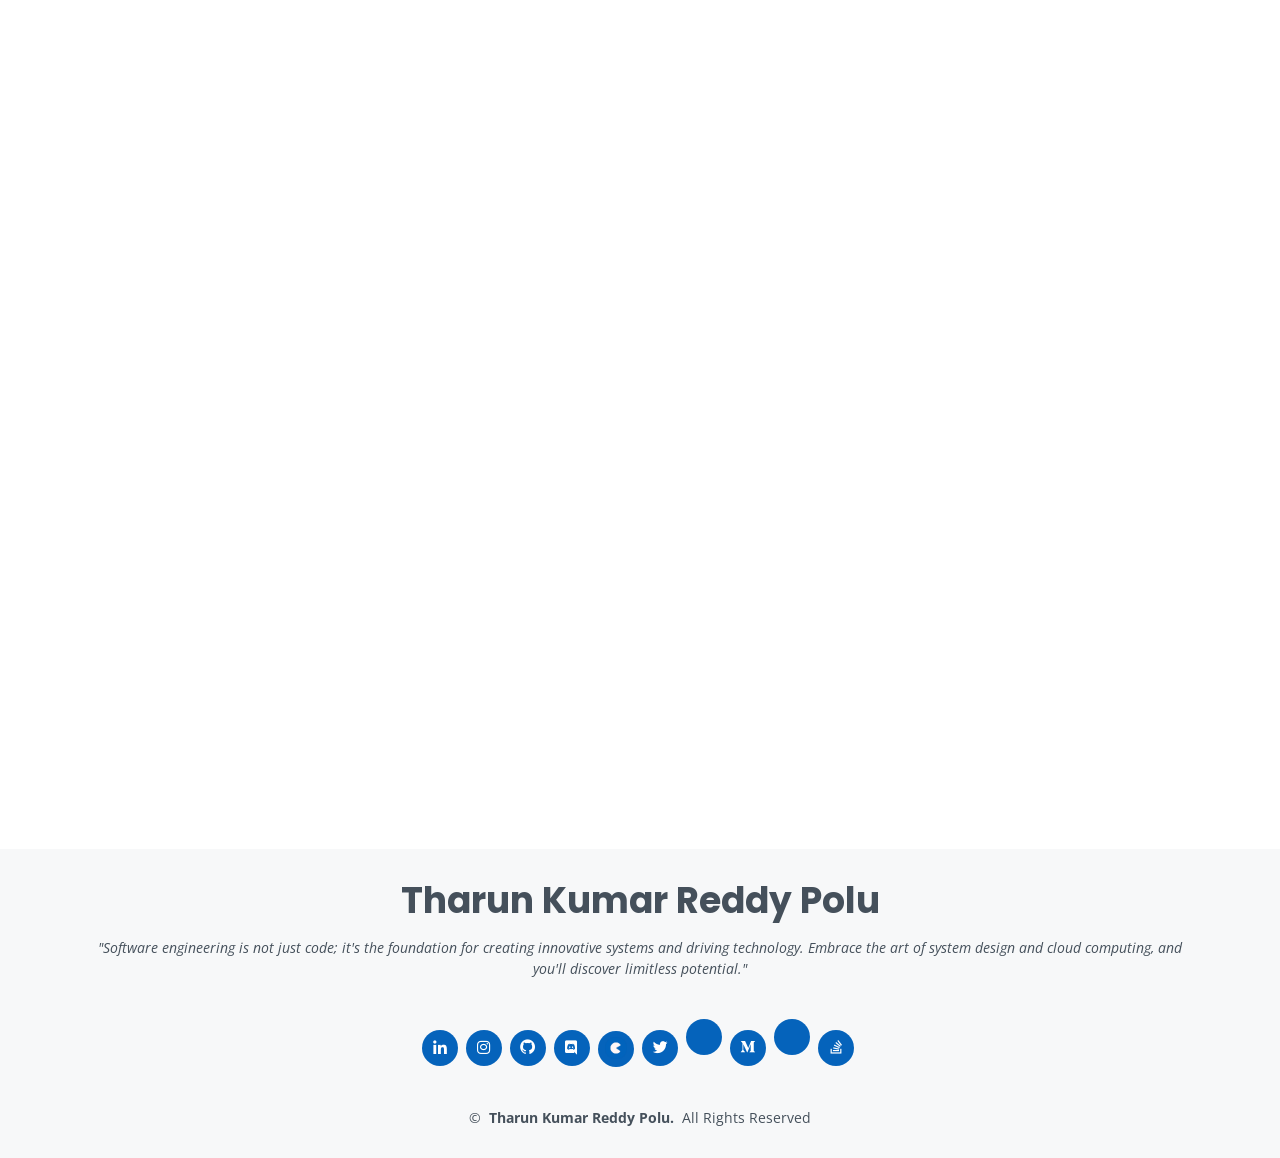
==== commit 75179d02: "Rewrite About intro with current role, stack, and community points Replace the six aging About parag" ====
--- a/index.html
+++ b/index.html
@@ -148,39 +148,17 @@
         <div class="section-title">
           <h2>About Me</h2>
           <p class="text-justify">
-            > I am a software engineer at Salesforce with a strong educational background. I hold a Master of Engineering in Computer Software Engineering from the University of
-            Maryland, College Park, and a Bachelor of Engineering in
-            Electronics and Communications Engineering from Vignan Institute of Technology and Science, Hyderabad, India.<br><br>
-
-            > Throughout my career, I have worked with various programming languages, including Java, Python, C/C++,
-            JavaScript, TypeScript, SQL, HTML, CSS, and Bash. I have experience with frameworks and tools such as
-            Django, Spring, ReactJS, NodeJS, Git, GitHub, Postman, and the ELK stack, among others. I am familiar with
-            databases like MySQL, MongoDB, PostgreSQL, Redis, DynamoDB, SupaBase, and CosmosDB, and I have implemented
-            Agile, Scrum, and TDD methodologies.<br><br>
-
-            > In my previous role as a Software Development Engineer (GRA-II) at the University of Maryland, I
-            collaborate with a team to enhance data pipelines, achieving a 45% improvement in SQL query performance
-            through Python and REST APIs. I designed a data-sync system using AWS services and Salesforce CRM, reducing
-            manual data entry by 80% and enhancing data accessibility. Additionally, I reduced CRON job run time by 30%
-            using an in-house developed algorithm and integrated a Google email notification service, saving hours of
-            synchronization checks monthly.<br><br>
-
-            > During my time at Major League Hacking, I developed a weather-based trip planning application, which
-            received positive feedback from mentors. As a Software Engineer at Tata Consultancy Services, I designed
-            microservices and REST APIs, integrated Kafka for faster processing, and automated testing processes,
-            reducing manual efforts by 70%. At Tech Mahindra, I developed backend REST APIs, improved database
-            operations by 75% with Redis caching, and enhanced API security with Spring Security's OAuth2.<br><br>
-
-            > I have led and contributed to projects like MathQuest, a scalable LMS on AWS; Graduate Market Place, an
-            online marketplace for students; and Librarian Bot, an automated library management system. My achievements
-            include high rankings in coding contests and fellowships, reflecting my dedication to software
-            engineering.<br><br>
-
-            > I have experience in project management, team collaboration, and mentoring, and I have used tools like
-            Jira, Terraform, GitLab, and Confluence. My experience extends to data streaming and big data technologies
-            such as PySpark, Kafka, Hadoop, Hive, and Sqoop, as well as Azure, AWS, and GCP services, demonstrating my
-            broad skill set. My focus on continuous learning and high standards in software engineering is evident in my
-            work.
+            > I am a <strong>Software Engineer at Salesforce</strong> with a Master of Engineering in Computer Software Engineering from the <strong>University of Maryland, College Park</strong>, and a Bachelor of Engineering in Electronics and Communications Engineering from <strong>Vignan Institute of Technology and Science, Hyderabad, India</strong>.<br><br>
+
+            > I have experience building <strong>backend systems, distributed applications, REST APIs, data pipelines, and cloud-based solutions</strong> using Java, Python, Go, C/C++, JavaScript, TypeScript, SQL, and Bash. My experience includes frameworks and technologies such as <strong>Spring, Django, React, Node.js, Kafka, Redis, AWS, Azure, and GCP</strong>, along with databases including MySQL, PostgreSQL, MongoDB, DynamoDB, and CosmosDB.<br><br>
+
+            > In my previous role at the <strong>University of Maryland</strong>, I worked on production data pipelines and integrations using Python, REST APIs, MySQL, Salesforce, and AWS. I improved SQL query performance by <strong>45%</strong>, reduced manual data entry by <strong>80%</strong>, and optimized scheduled synchronization workflows to reduce execution time and operational effort.<br><br>
+
+            > Earlier in my career at <strong>Tata Consultancy Services and Tech Mahindra</strong>, I worked on microservices, REST APIs, Kafka-based processing, Redis caching, automated testing, database optimization, and API security. Across these roles, I have focused on building reliable, scalable systems while applying <strong>Agile, Scrum, TDD, and modern engineering practices</strong>.<br><br>
+
+            > Beyond my professional work, I build and contribute to projects across <strong>FinTech, developer tools, AI, education, and productivity</strong>. My projects include Graduate Market Place, MathQuest, Librarian Bot, and KeepVault. I also enjoy exploring <strong>AI-assisted software development and developer productivity</strong>, using tools such as Cursor, Claude Code, and Gemini CLI.<br><br>
+
+            > I am actively involved in the developer community through <strong>technical writing, open source, mentoring, and hackathons</strong>. I have mentored students and early-career engineers through Topmate, contributed to developer communities, and share what I learn about <strong>software engineering, Go, distributed systems, AI, and building practical software</strong>.
           </p>
         </div>
 
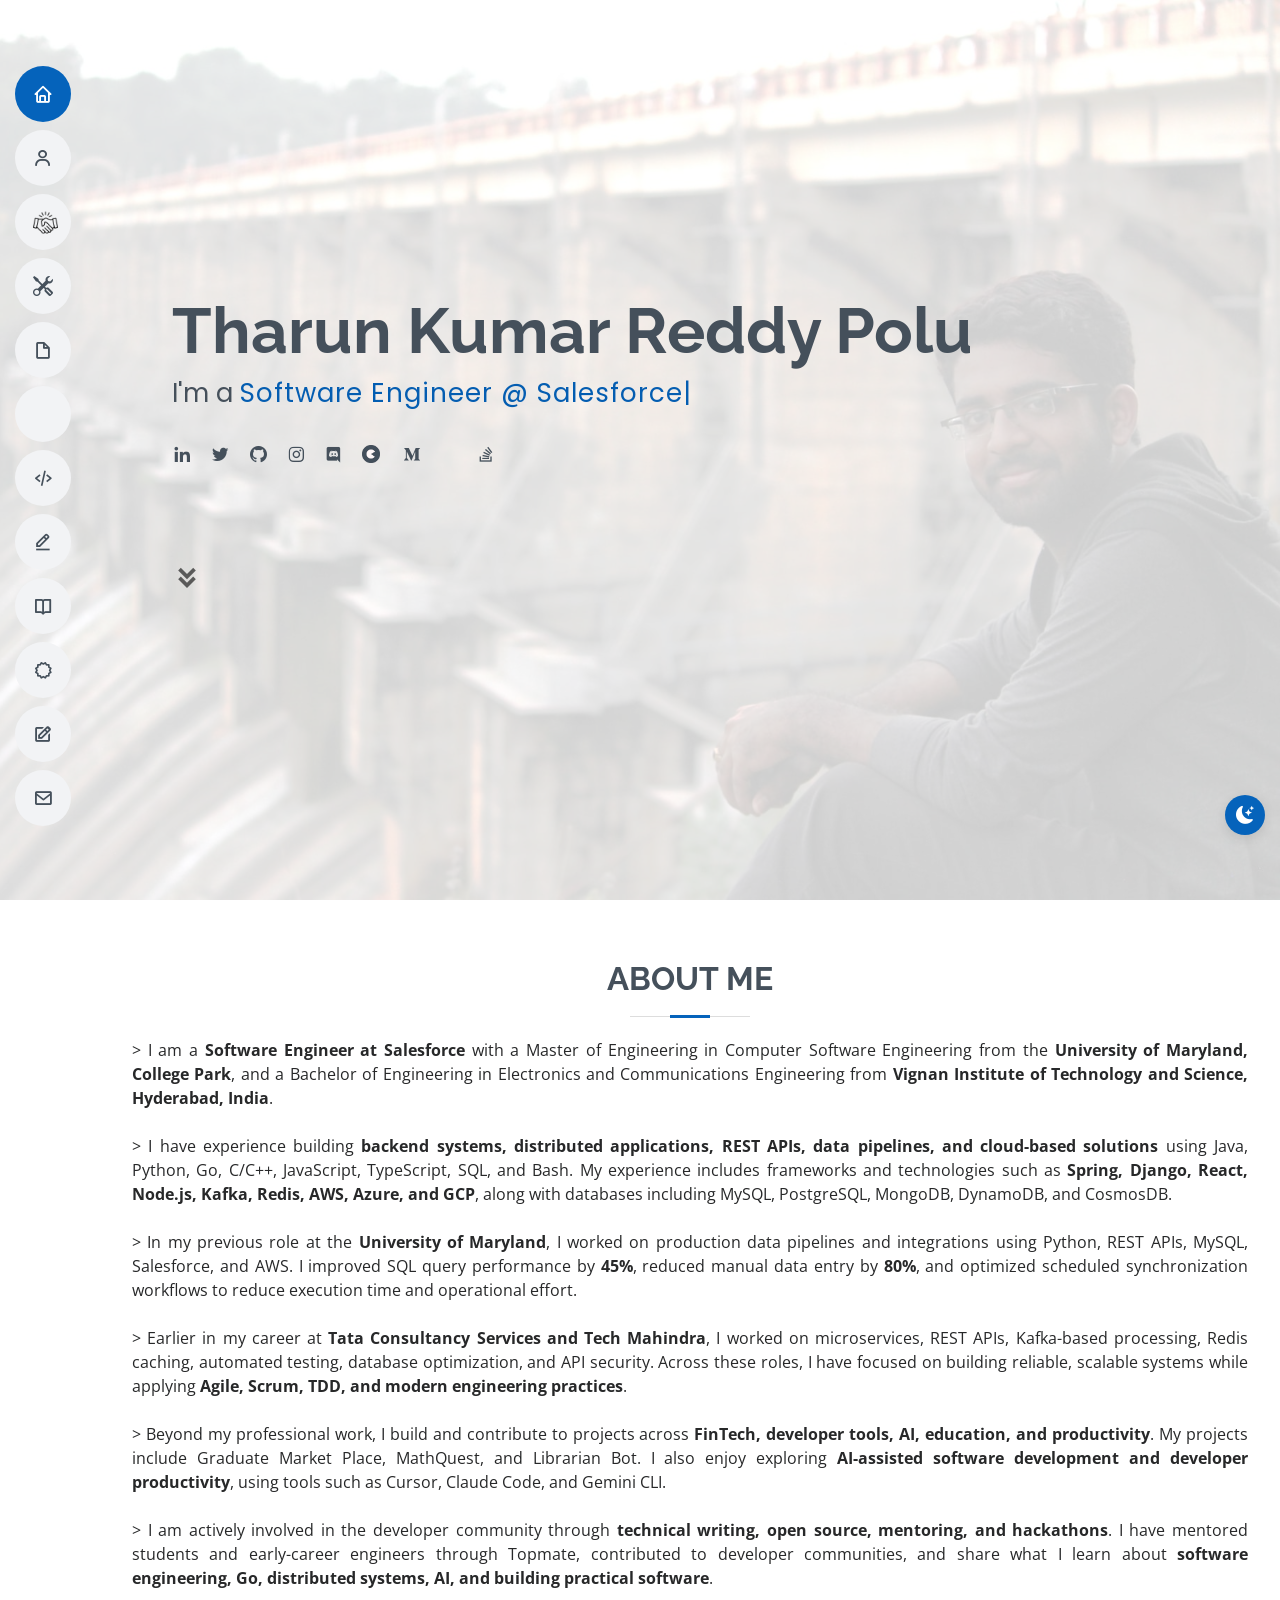
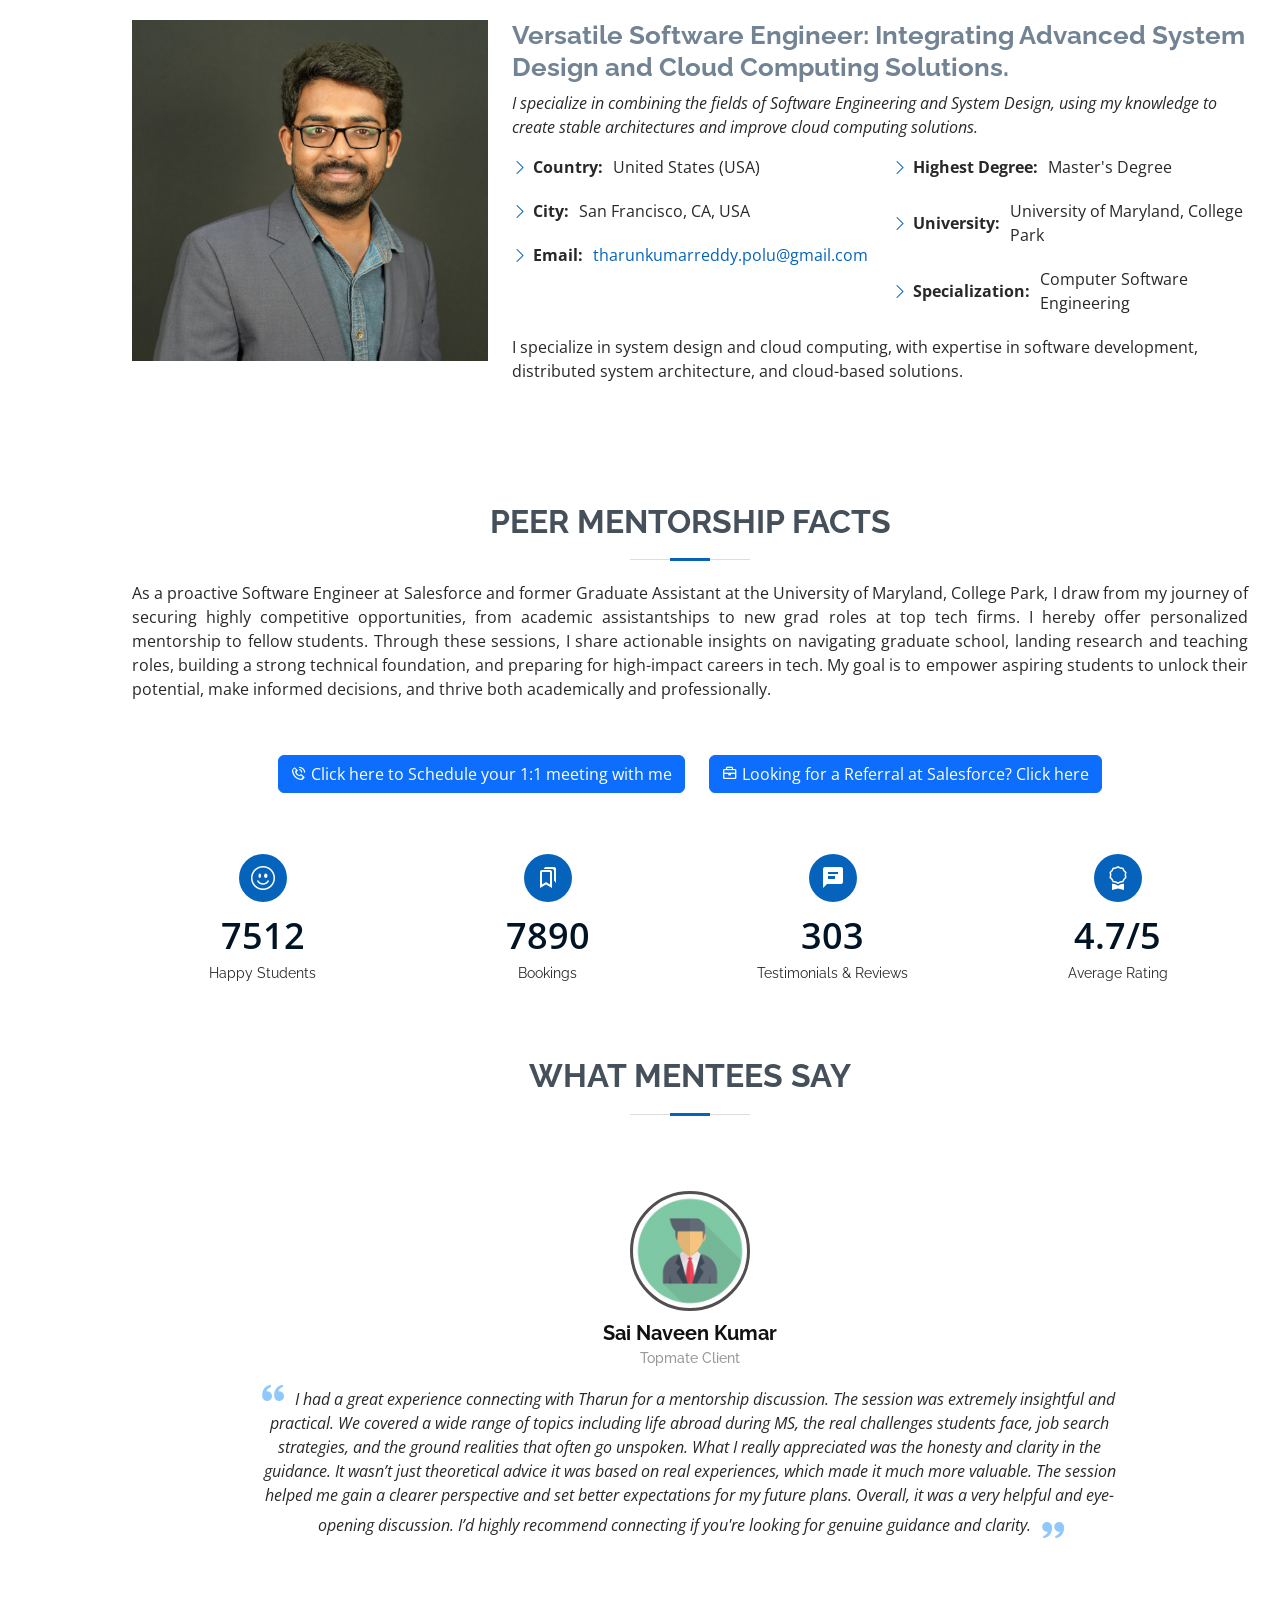
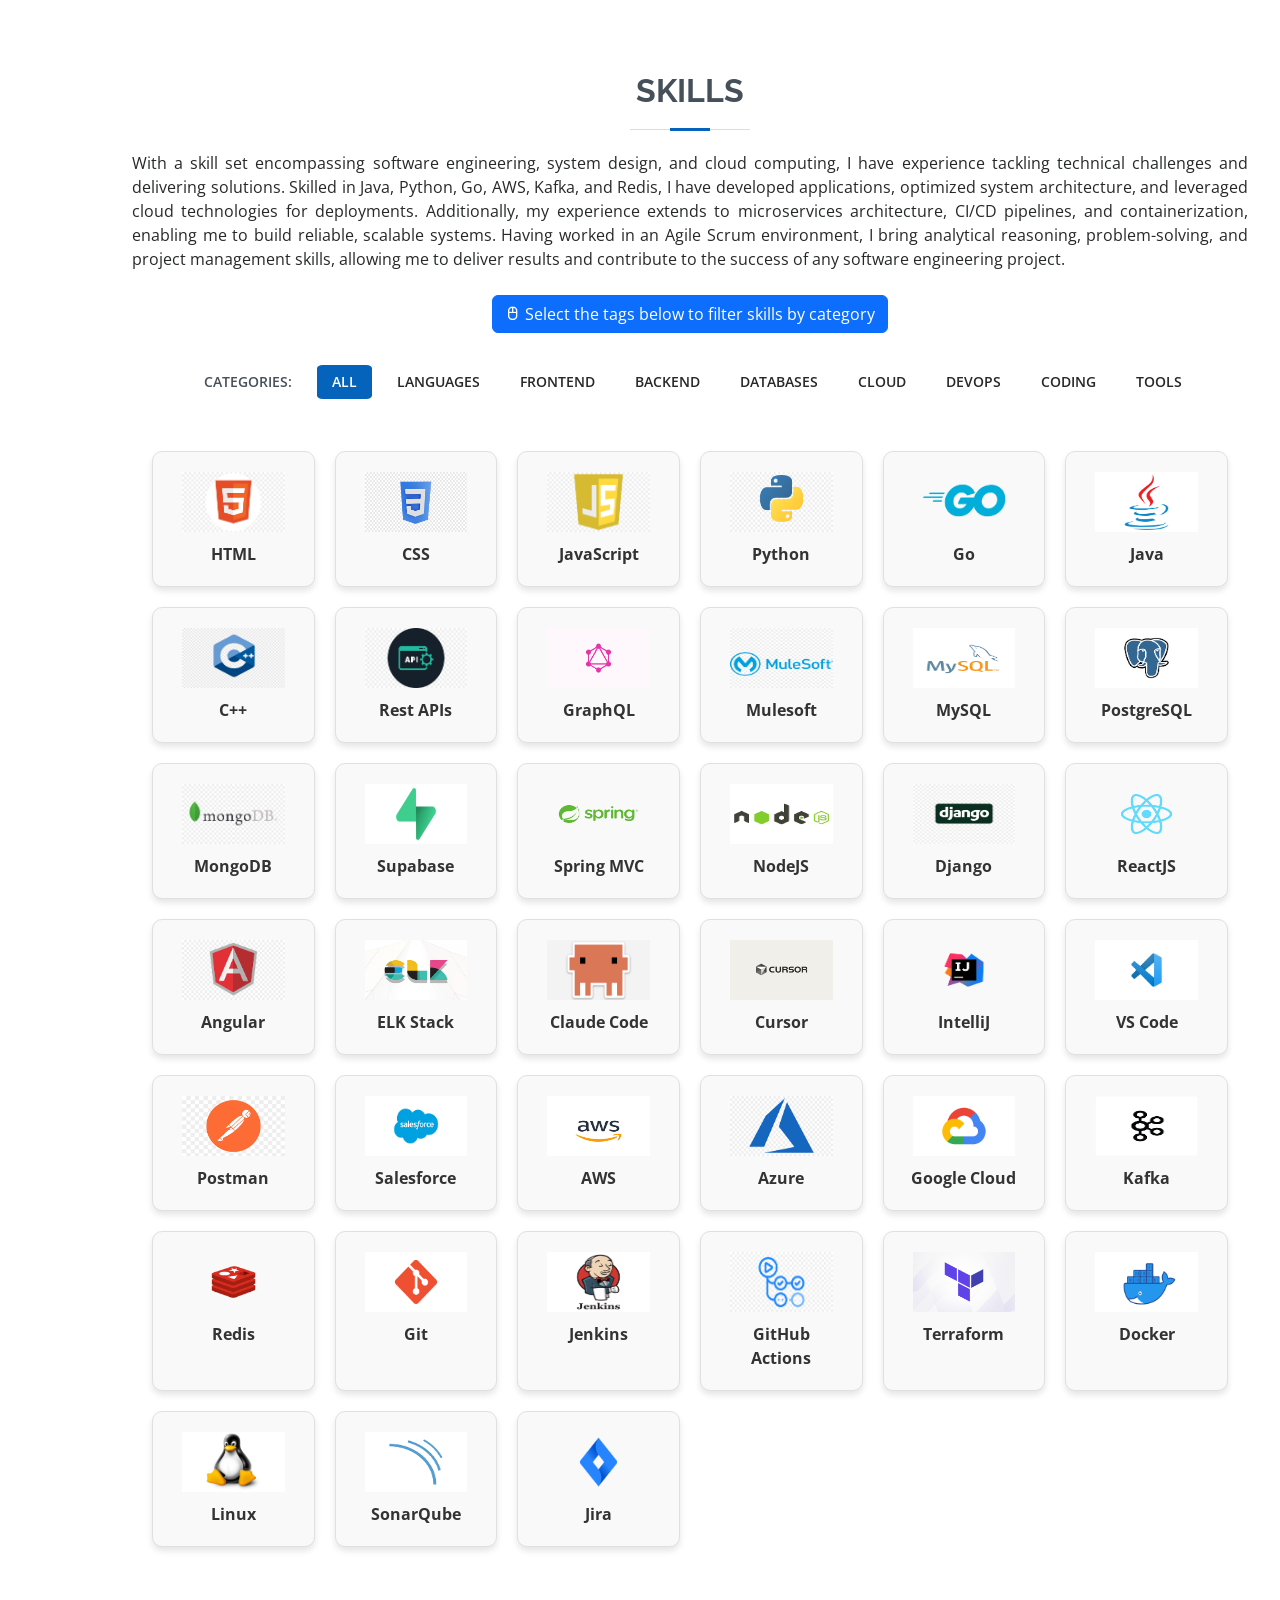
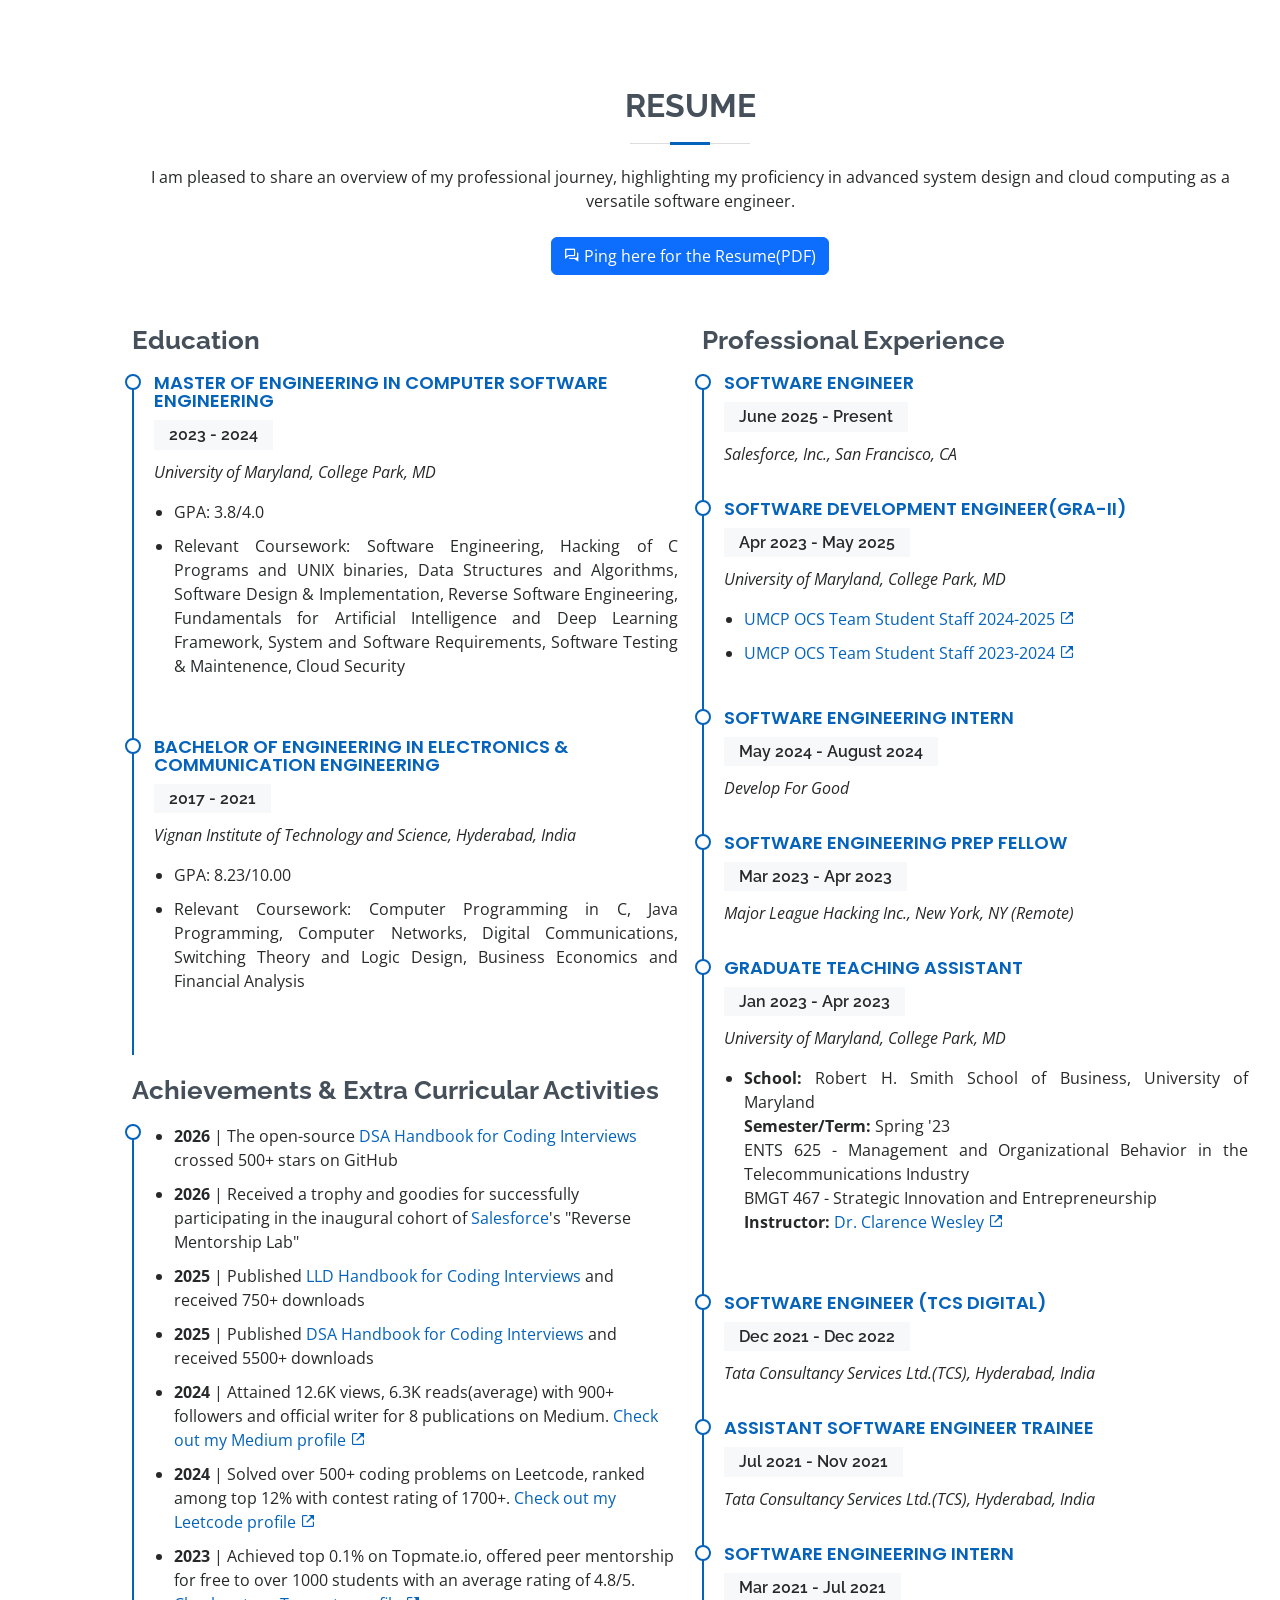
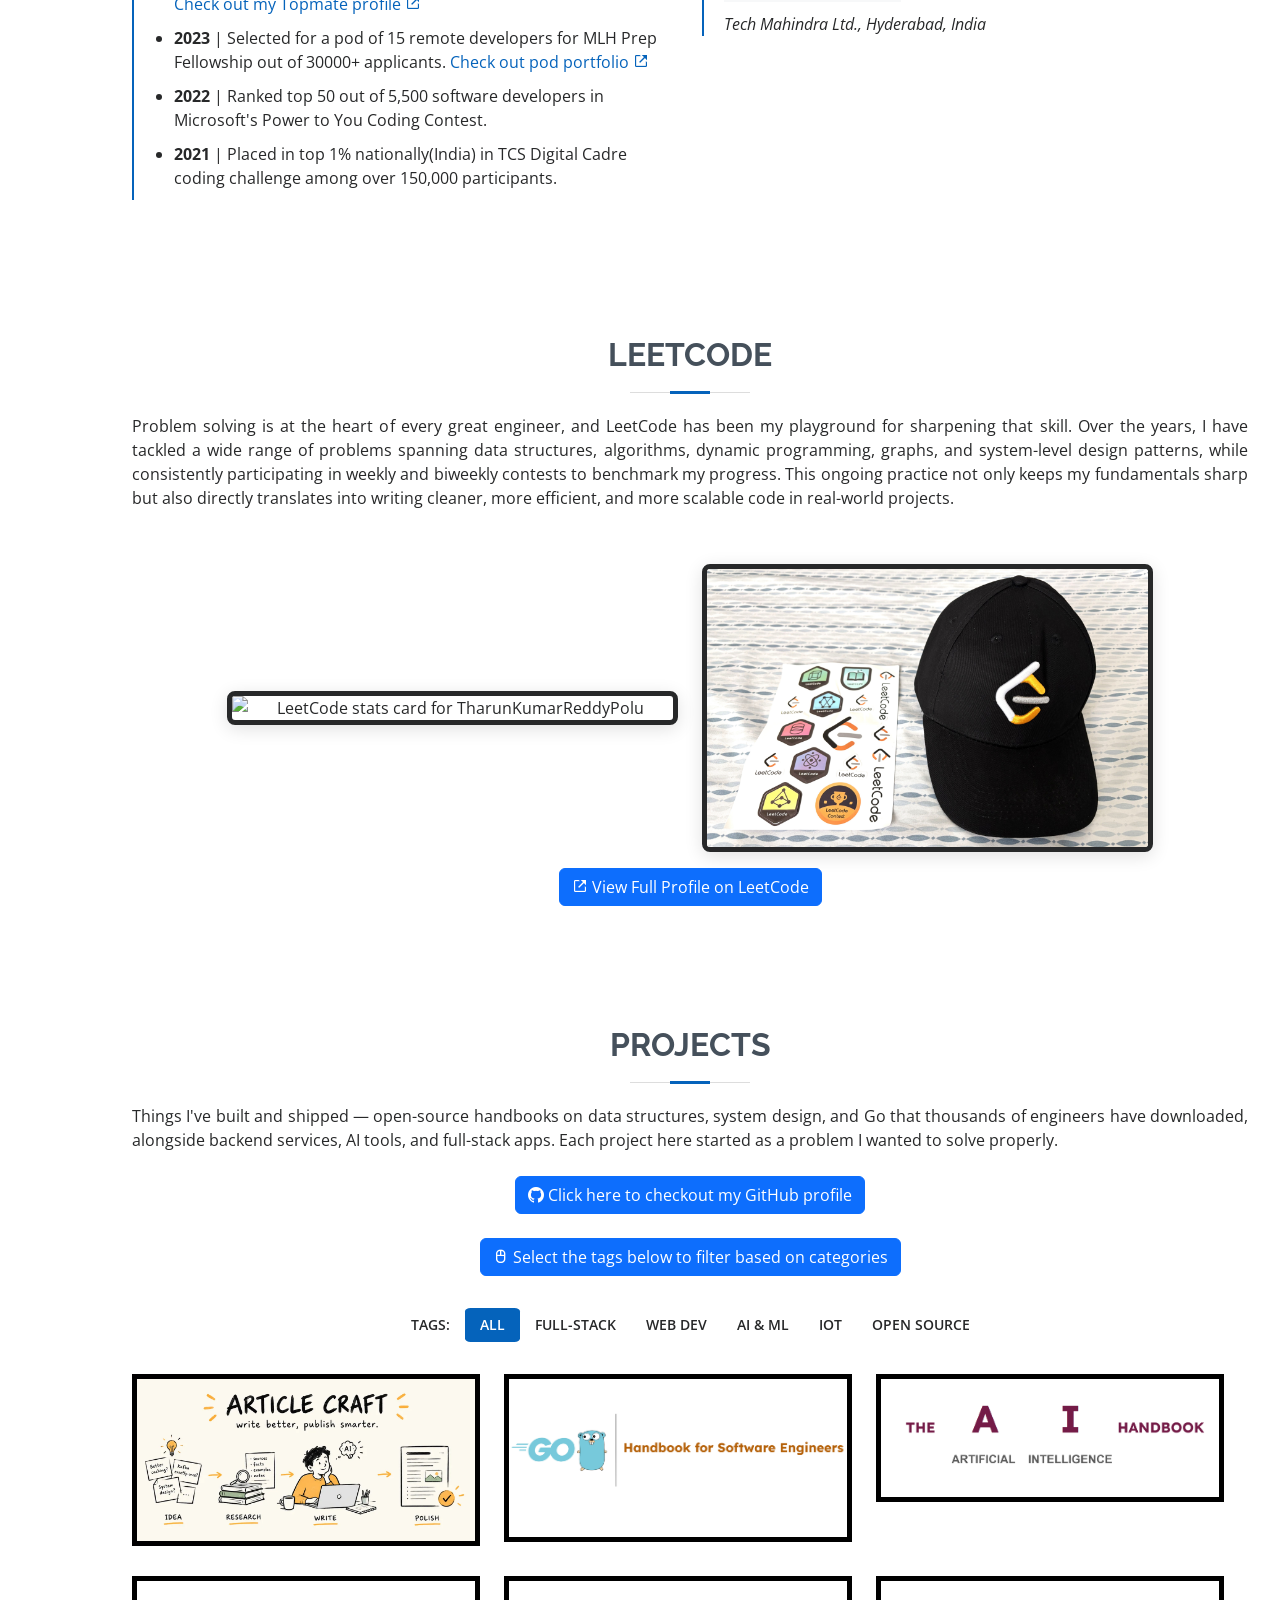
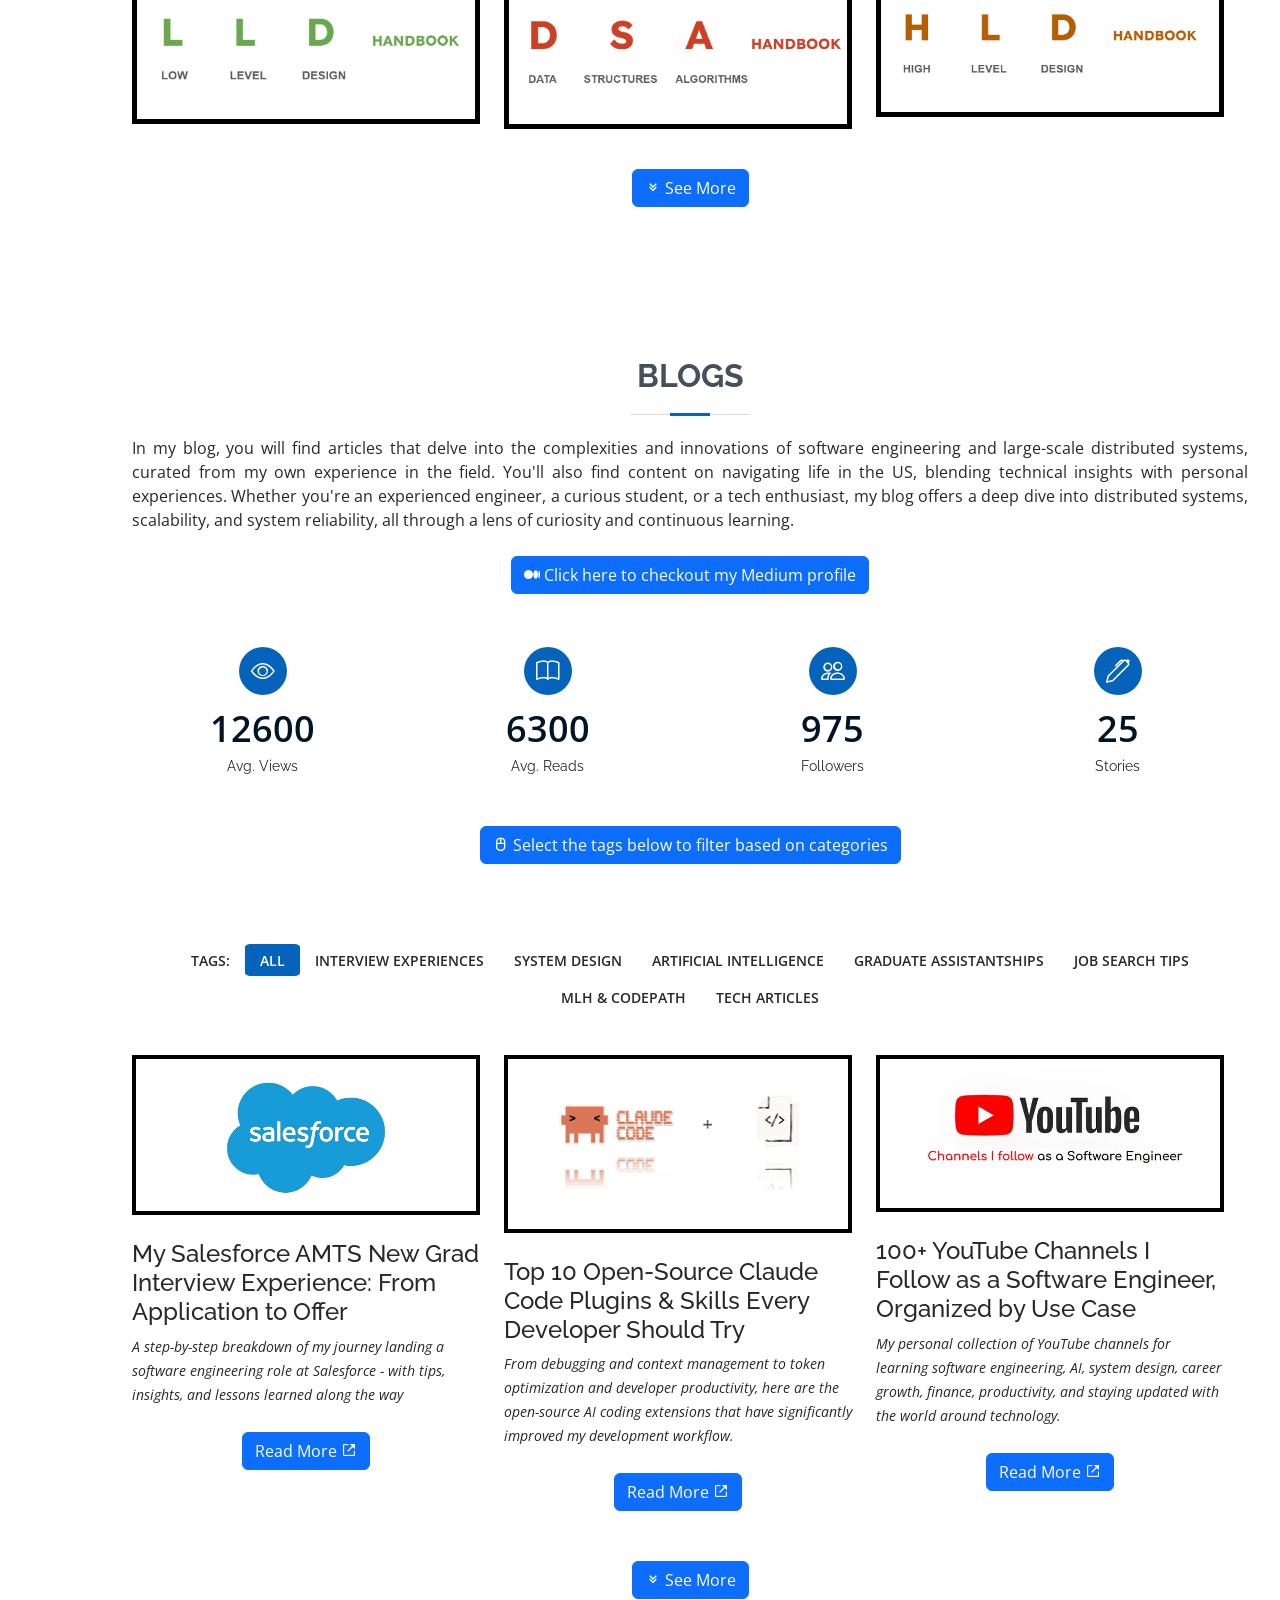
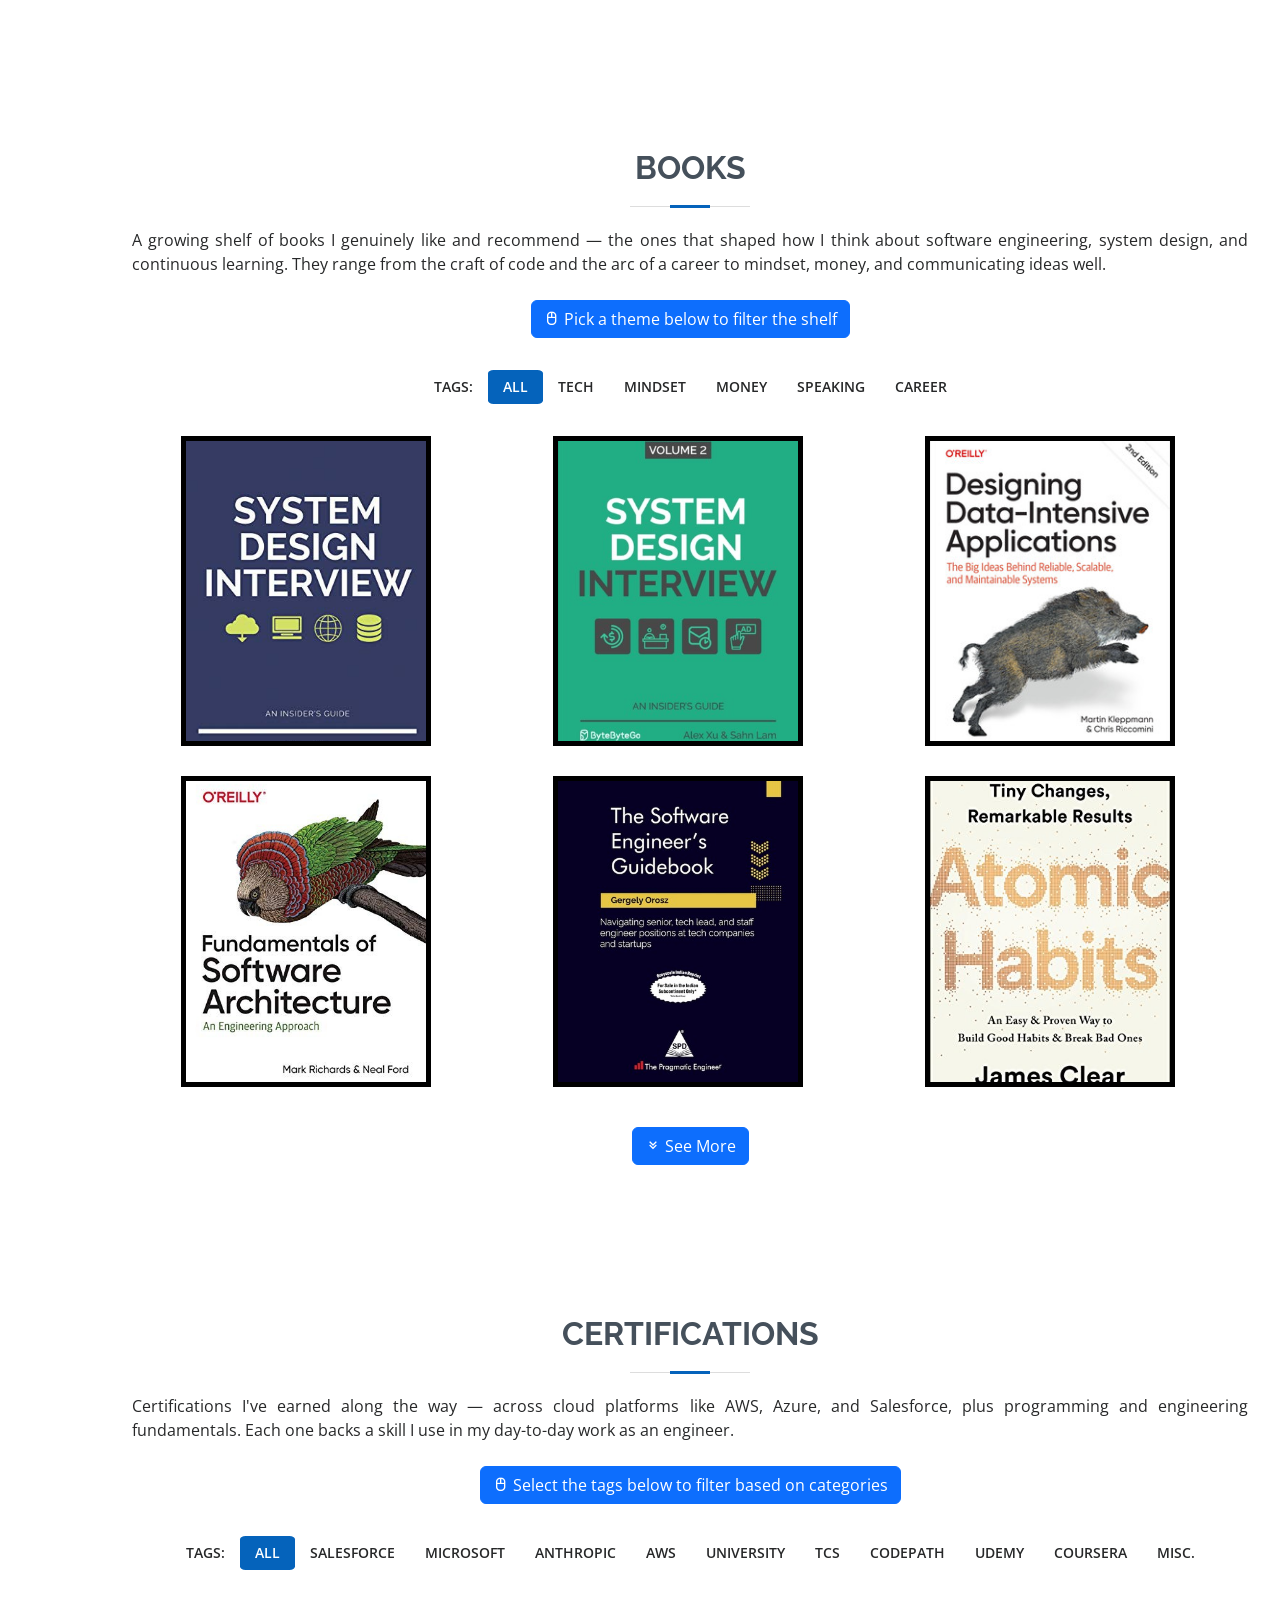
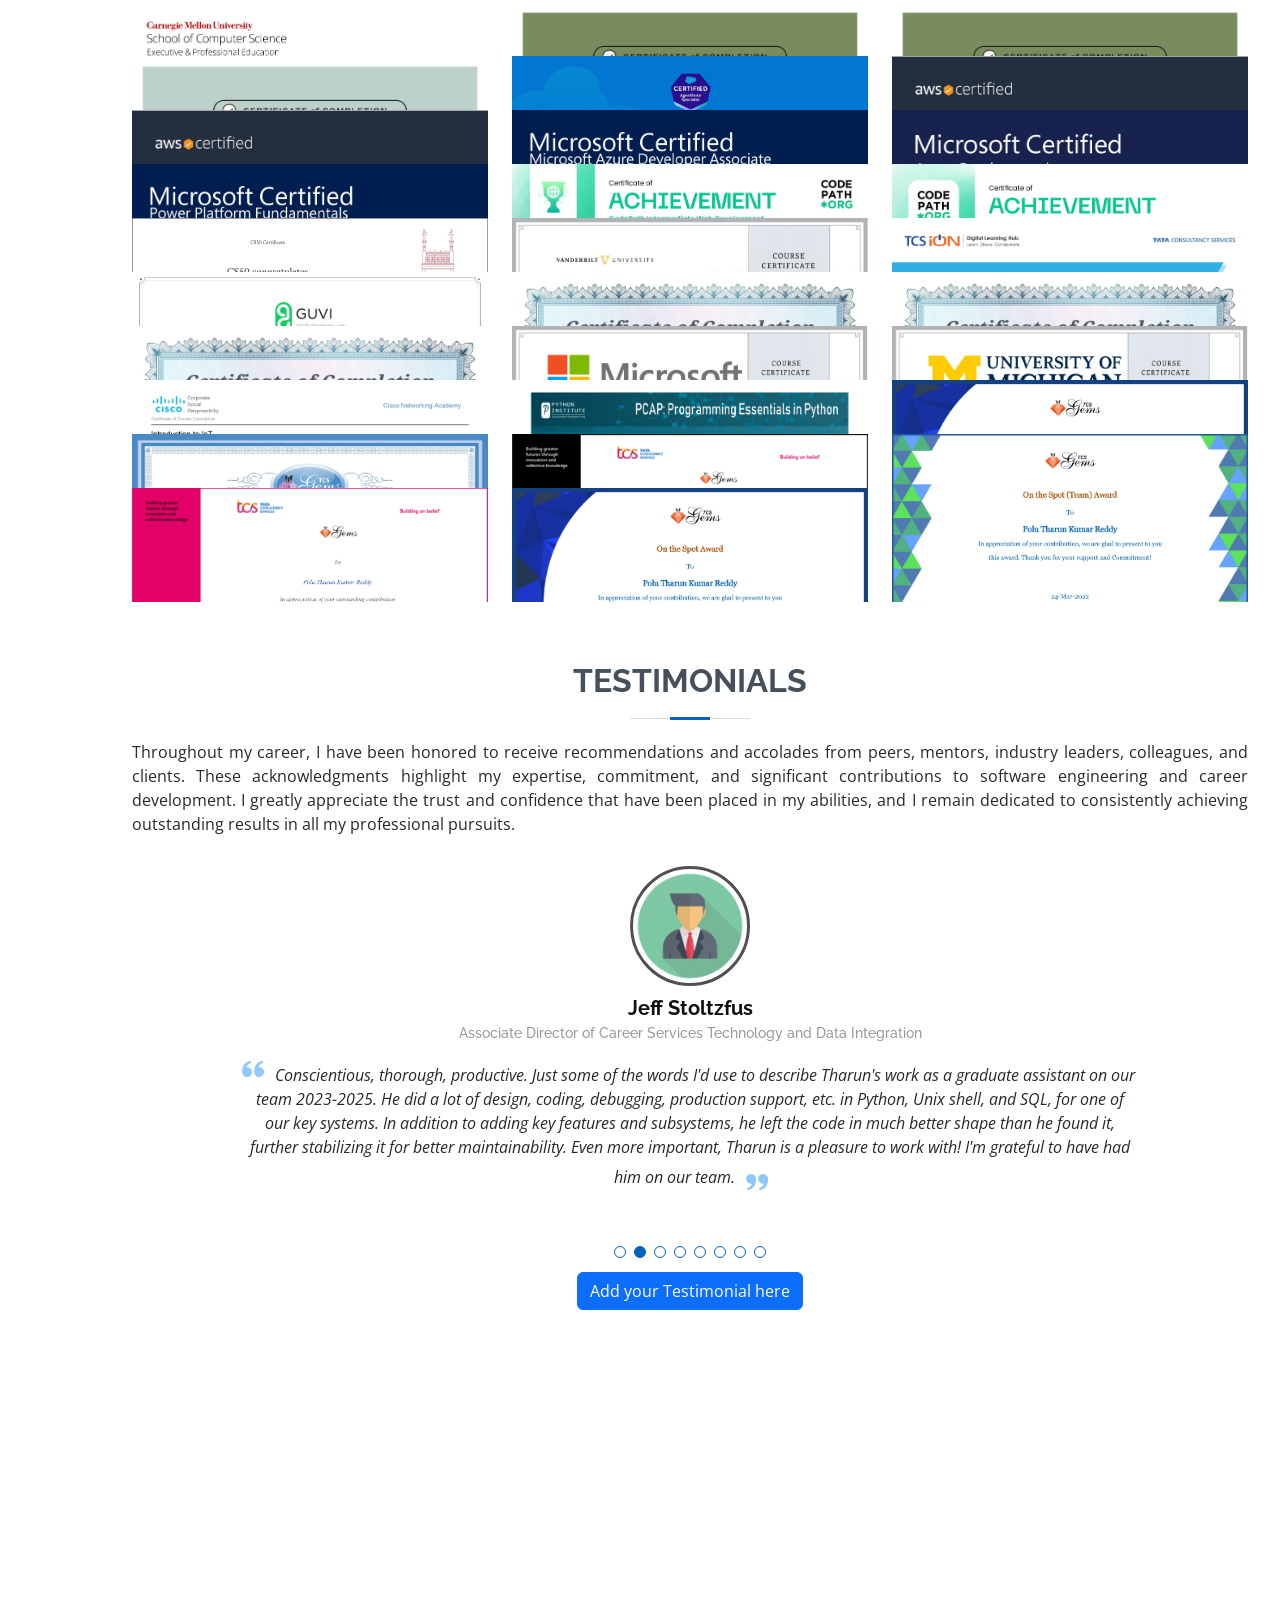
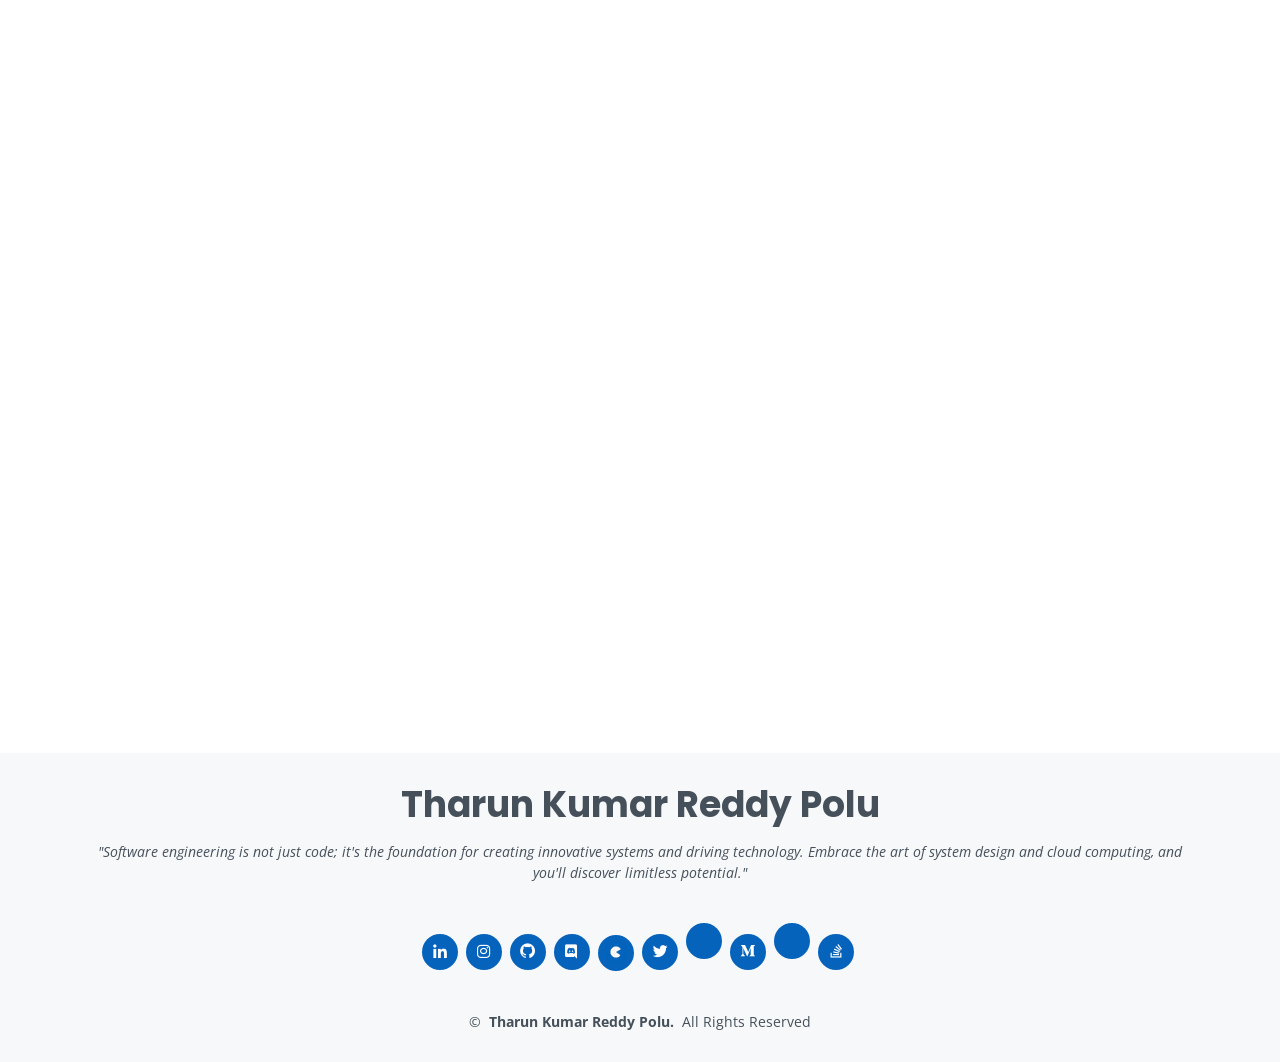
==== commit 652760f2: "Refresh stale section copy across the site - Skills intro: drop the unclaimed Kubernetes mention, ad" ====
--- a/index.html
+++ b/index.html
@@ -156,7 +156,7 @@
 
             > Earlier in my career at <strong>Tata Consultancy Services and Tech Mahindra</strong>, I worked on microservices, REST APIs, Kafka-based processing, Redis caching, automated testing, database optimization, and API security. Across these roles, I have focused on building reliable, scalable systems while applying <strong>Agile, Scrum, TDD, and modern engineering practices</strong>.<br><br>
 
-            > Beyond my professional work, I build and contribute to projects across <strong>FinTech, developer tools, AI, education, and productivity</strong>. My projects include Graduate Market Place, MathQuest, Librarian Bot, and KeepVault. I also enjoy exploring <strong>AI-assisted software development and developer productivity</strong>, using tools such as Cursor, Claude Code, and Gemini CLI.<br><br>
+            > Beyond my professional work, I build and contribute to projects across <strong>FinTech, developer tools, AI, education, and productivity</strong>. My projects include Graduate Market Place, MathQuest, and Librarian Bot. I also enjoy exploring <strong>AI-assisted software development and developer productivity</strong>, using tools such as Cursor, Claude Code, and Gemini CLI.<br><br>
 
             > I am actively involved in the developer community through <strong>technical writing, open source, mentoring, and hackathons</strong>. I have mentored students and early-career engineers through Topmate, contributed to developer communities, and share what I learn about <strong>software engineering, Go, distributed systems, AI, and building practical software</strong>.
           </p>
@@ -264,13 +264,13 @@
         <div class="section-title">
           <h2>Skills</h2>
           <p class="text-justify">With a skill set encompassing software engineering, system design, and cloud
-            computing, I have experience in tackling technical challenges and delivering solutions. Skilled in
-            Java, Python, AWS, and Kubernetes, I have developed applications, optimized system architecture, and
-            leveraged cloud technologies for deployments. Additionally, my experience extends to microservices
-            architecture, CI/CD pipelines, and container orchestration, enabling me to build systems. Having
-            worked in an Agile Scrum environment, I have analytical reasoning, problem-solving, and project
-            management skills, allowing me to deliver results and contribute to the success of any software
-            engineering project.</p><br>
+            computing, I have experience tackling technical challenges and delivering solutions. Skilled in
+            Java, Python, Go, AWS, Kafka, and Redis, I have developed applications, optimized system
+            architecture, and leveraged cloud technologies for deployments. Additionally, my experience extends
+            to microservices architecture, CI/CD pipelines, and containerization, enabling me to build reliable,
+            scalable systems. Having worked in an Agile Scrum environment, I bring analytical reasoning,
+            problem-solving, and project management skills, allowing me to deliver results and contribute to the
+            success of any software engineering project.</p><br>
 
           <button type="submit" class="btn btn-primary btn-outlined"><i class='bx bx-mouse-alt'></i> Select the
             tags below to filter skills by category</button>
@@ -654,13 +654,9 @@
 
         <div class="section-title">
           <h2>Projects</h2>
-          <p class="text-justify">In my portfolio, you will find a diverse array of projects showcasing my expertise in
-            software engineering, data engineering, and full-stack development. From architecting scalable
-            microservices
-            and designing robust backend APIs to developing interactive web applications, each project exemplifies
-            my
-            commitment to creating efficient, reliable, and user-friendly solutions. I leverage cutting-edge
-            technologies and best practices to deliver high-performance systems and compelling user experiences.
+          <p class="text-justify">Things I've built and shipped — open-source handbooks on data structures, system design, and Go
+            that thousands of engineers have downloaded, alongside backend services, AI tools, and full-stack
+            apps. Each project here started as a problem I wanted to solve properly.
           </p><br>
 
           <!-- <button type="submit" class="btn btn-primary btn-outlined"><i class='bx bx-mouse-alt'></i> Hover
@@ -706,14 +702,12 @@
       <div class="container">
         <div class="section-title text-center">
           <h2>blogs</h2>
-          <p class="text-justify">In my blog, you will find a collection of articles that delve into the complexities
-            and innovations of software engineering and large-scale distributed systems. I provide you with
-            curated information extracted from my own experiences in the field of Software Engineering,
-            specifically focusing on large-scale distributed systems. You'll also find content related to
-            navigating life in the US, offering a unique blend of technical insights and personal experiences.
-            Whether you're an experienced engineer, a curious student, or a tech enthusiast, my blogs offers a
-            deep dive into the world of distributed systems, scalability, and system reliability, all through a
-            lens of curiosity and continuous learning.
+          <p class="text-justify">In my blog, you will find articles that delve into the complexities and innovations of software
+            engineering and large-scale distributed systems, curated from my own experience in the field.
+            You'll also find content on navigating life in the US, blending technical insights with personal
+            experiences. Whether you're an experienced engineer, a curious student, or a tech enthusiast, my
+            blog offers a deep dive into distributed systems, scalability, and system reliability, all through
+            a lens of curiosity and continuous learning.
           </p><br>
 
           <div class="text-center">
@@ -832,11 +826,9 @@
 
         <div class="section-title">
           <h2>Certifications</h2>
-          <p class="text-justify">These certifications, coupled with my extensive experience detailed in my resume,
-            underscore my unwavering commitment to mastering cloud technologies, software development, and system
-            architecture. All of which demonstrate my dedication to continuous learning and professional
-            excellence in
-            the ever-evolving tech landscape.</p><br>
+          <p class="text-justify">Certifications I've earned along the way — across cloud platforms like AWS, Azure, and Salesforce,
+            plus programming and engineering fundamentals. Each one backs a skill I use in my day-to-day work
+            as an engineer.</p><br>
 
           <button type="submit" class="btn btn-primary btn-outlined"><i class='bx bx-mouse-alt'></i> Select the
             tags
@@ -926,7 +918,6 @@
                 <i class="bi bi-envelope"></i>
                 <h4>Email:</h4>
                 <p><a href="mailto:tharunkumarreddy.polu@gmail.com">tharunkumarreddy.polu@gmail.com</a>,
-                  <a href="mailto:tharunp@terpmail.umd.edu">tharunp@terpmail.umd.edu</a>,
                   <a href="mailto:reachme@tharunpolu.com">reachme@tharunpolu.com</a>
                 </p>
               </div>
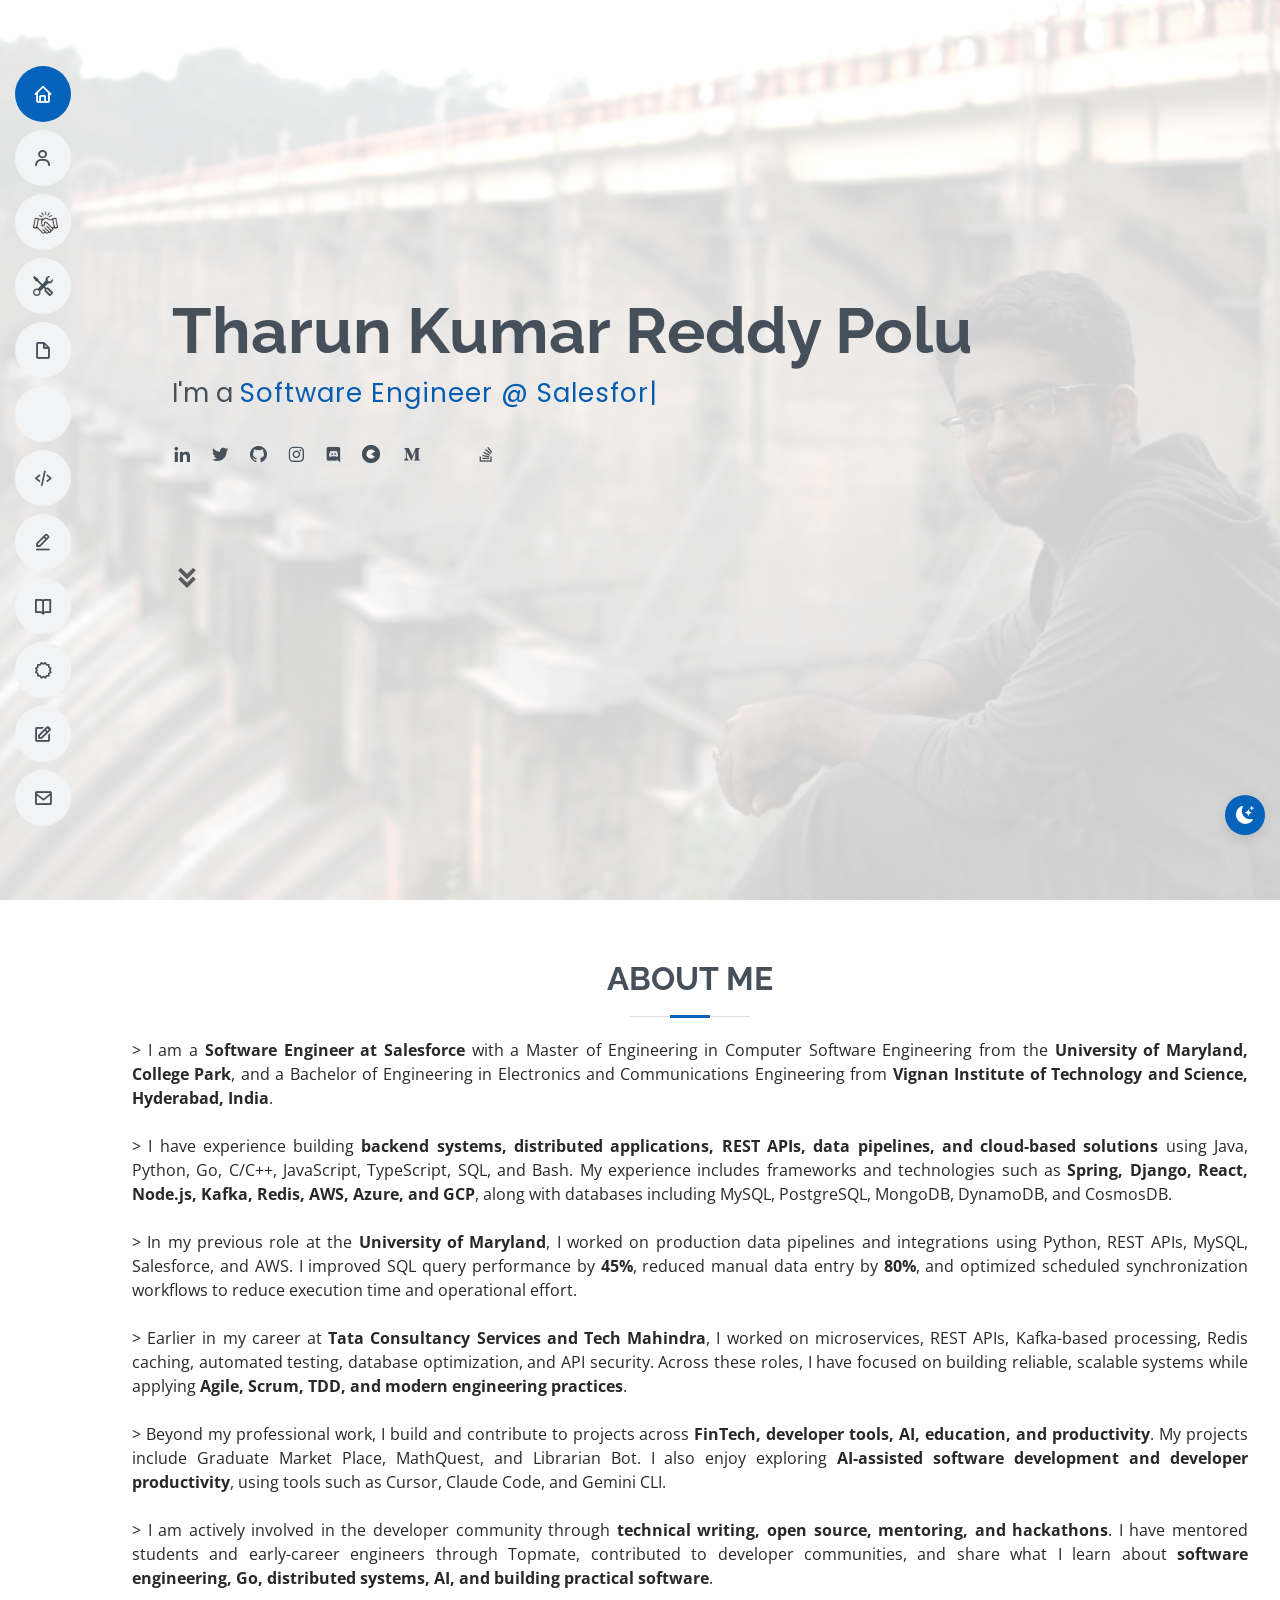
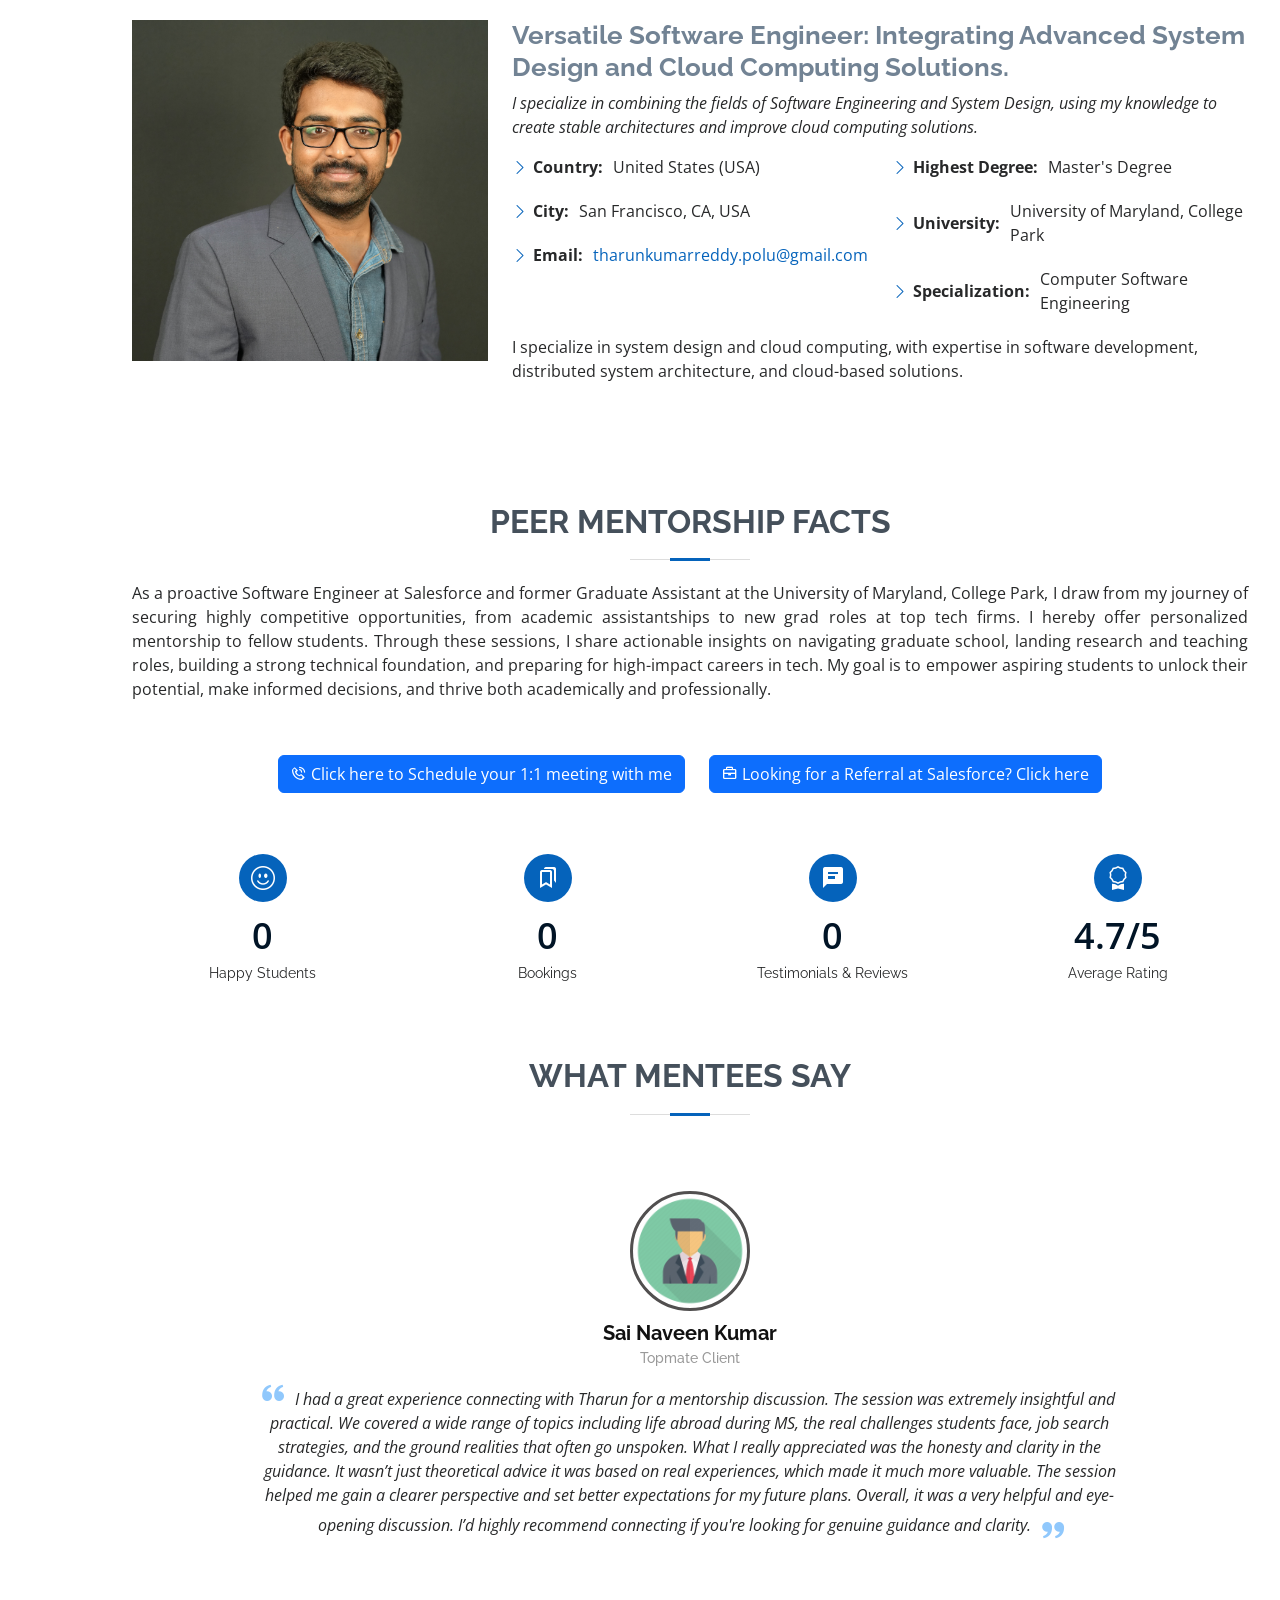
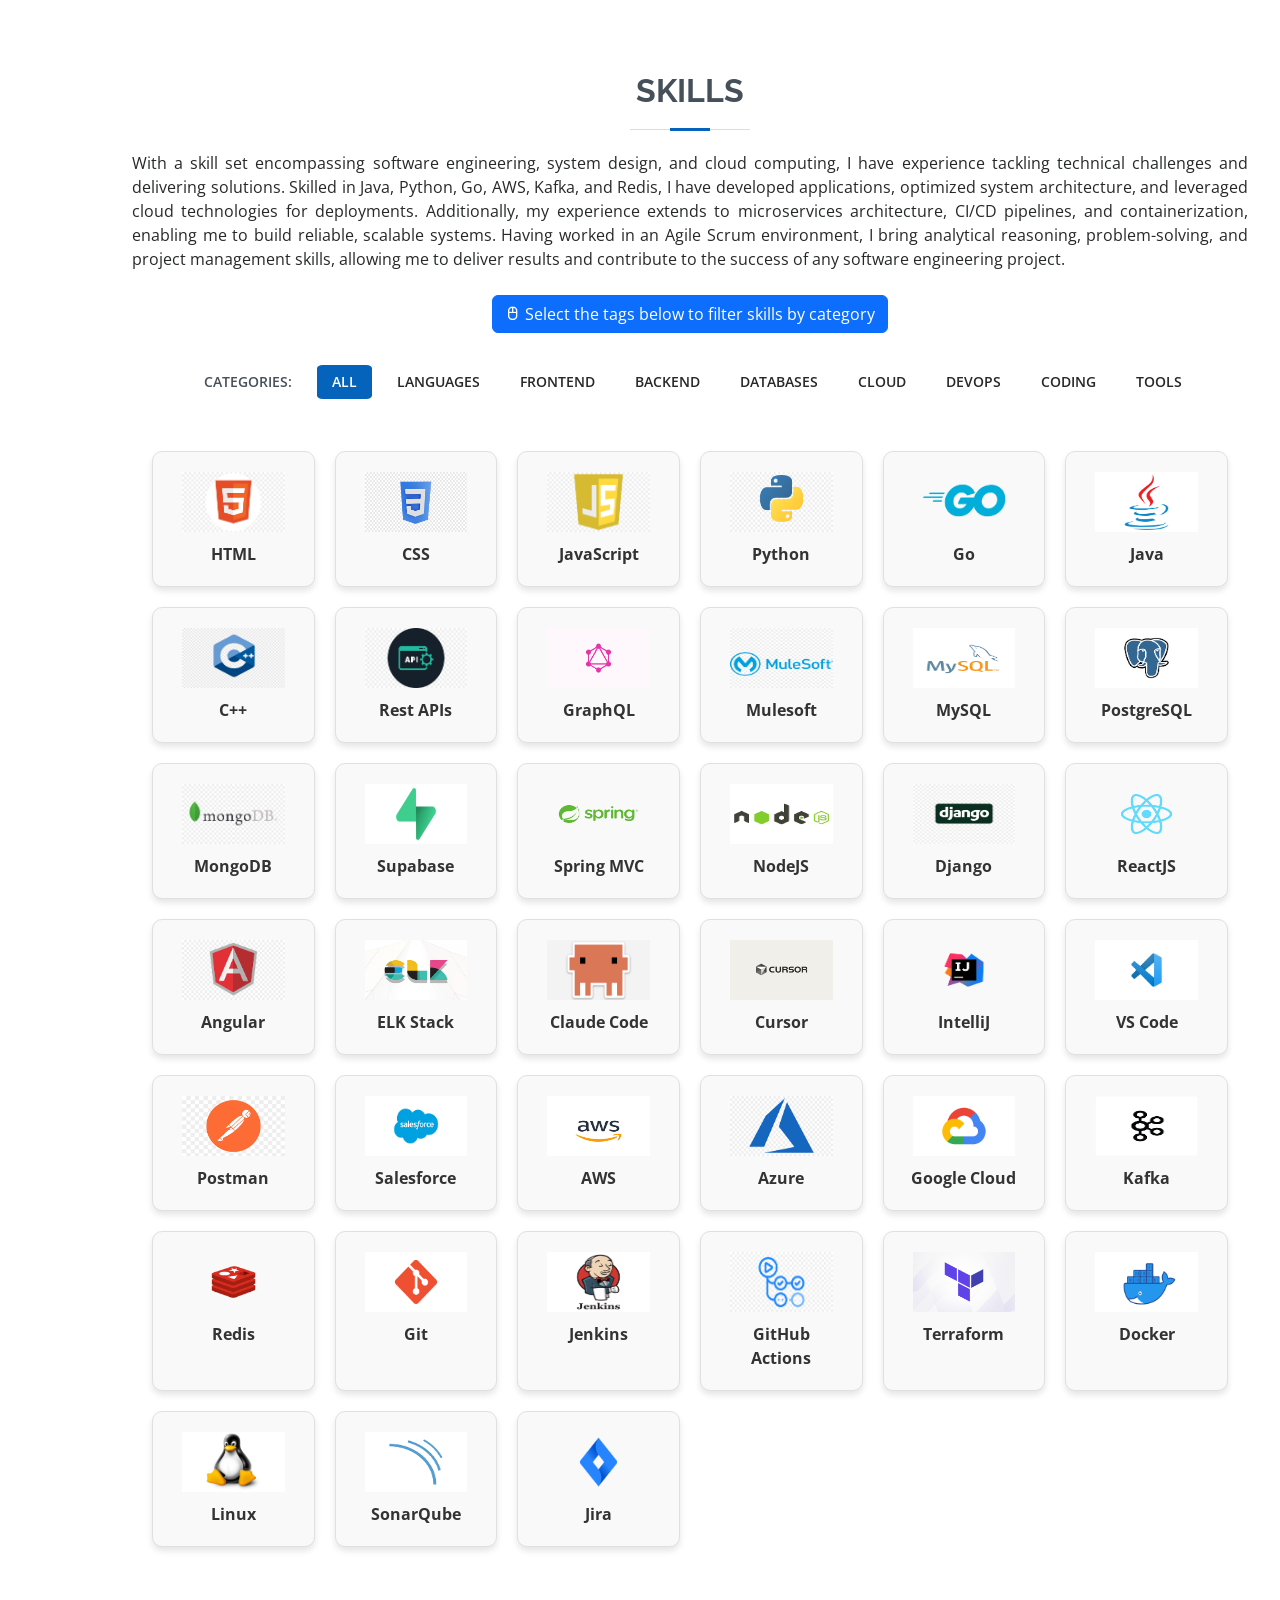
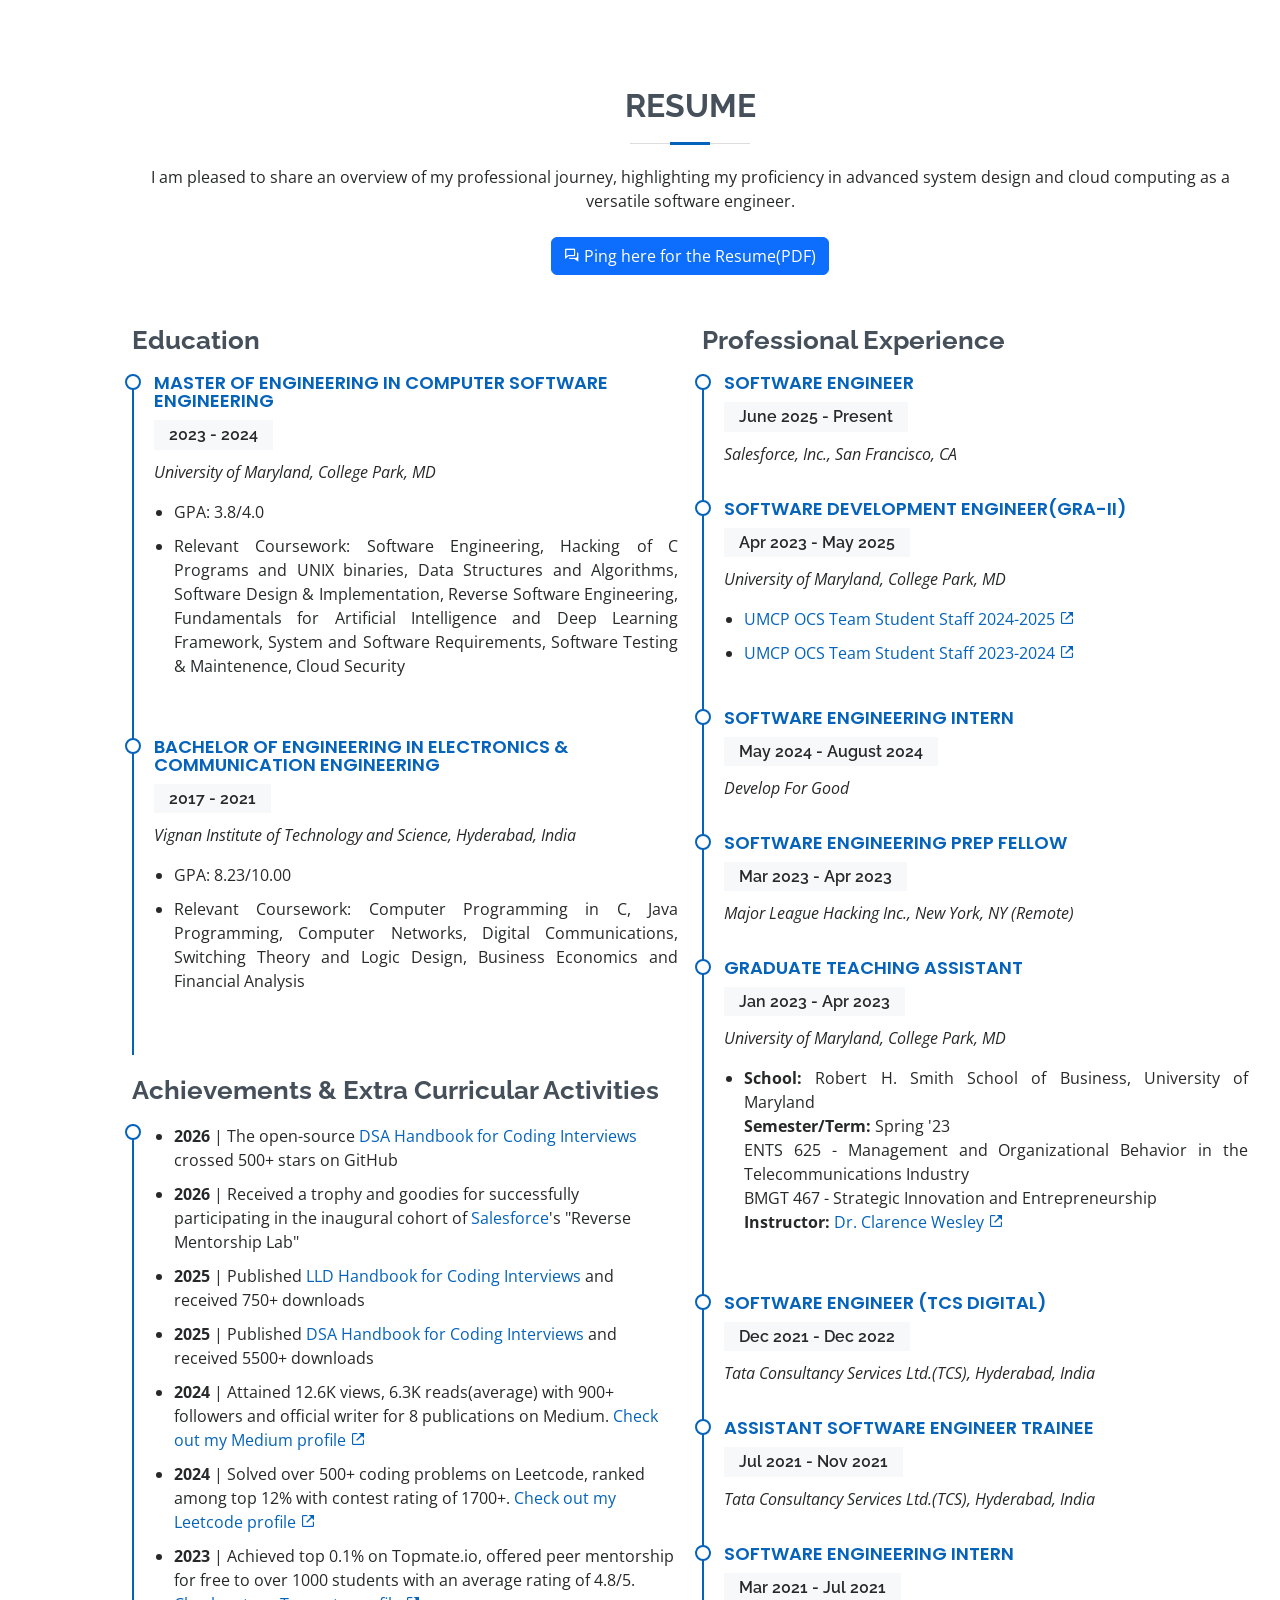
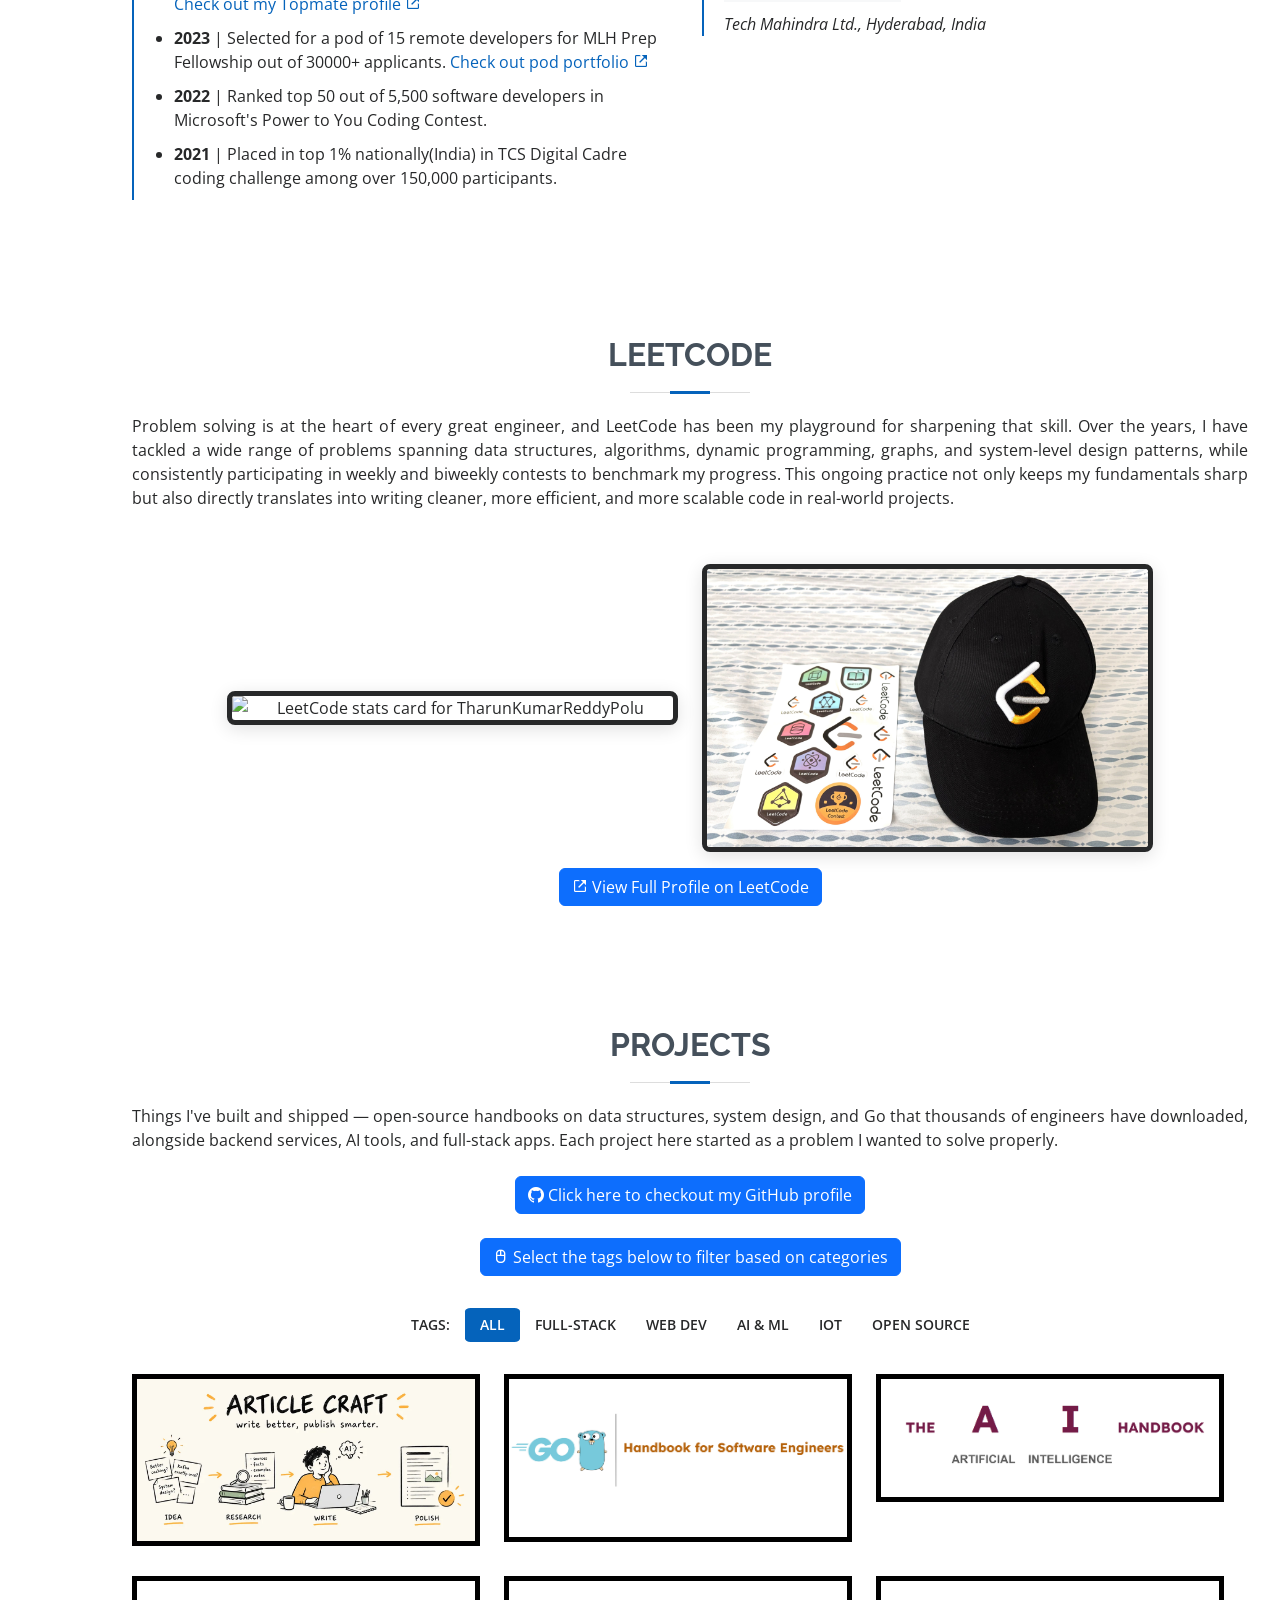
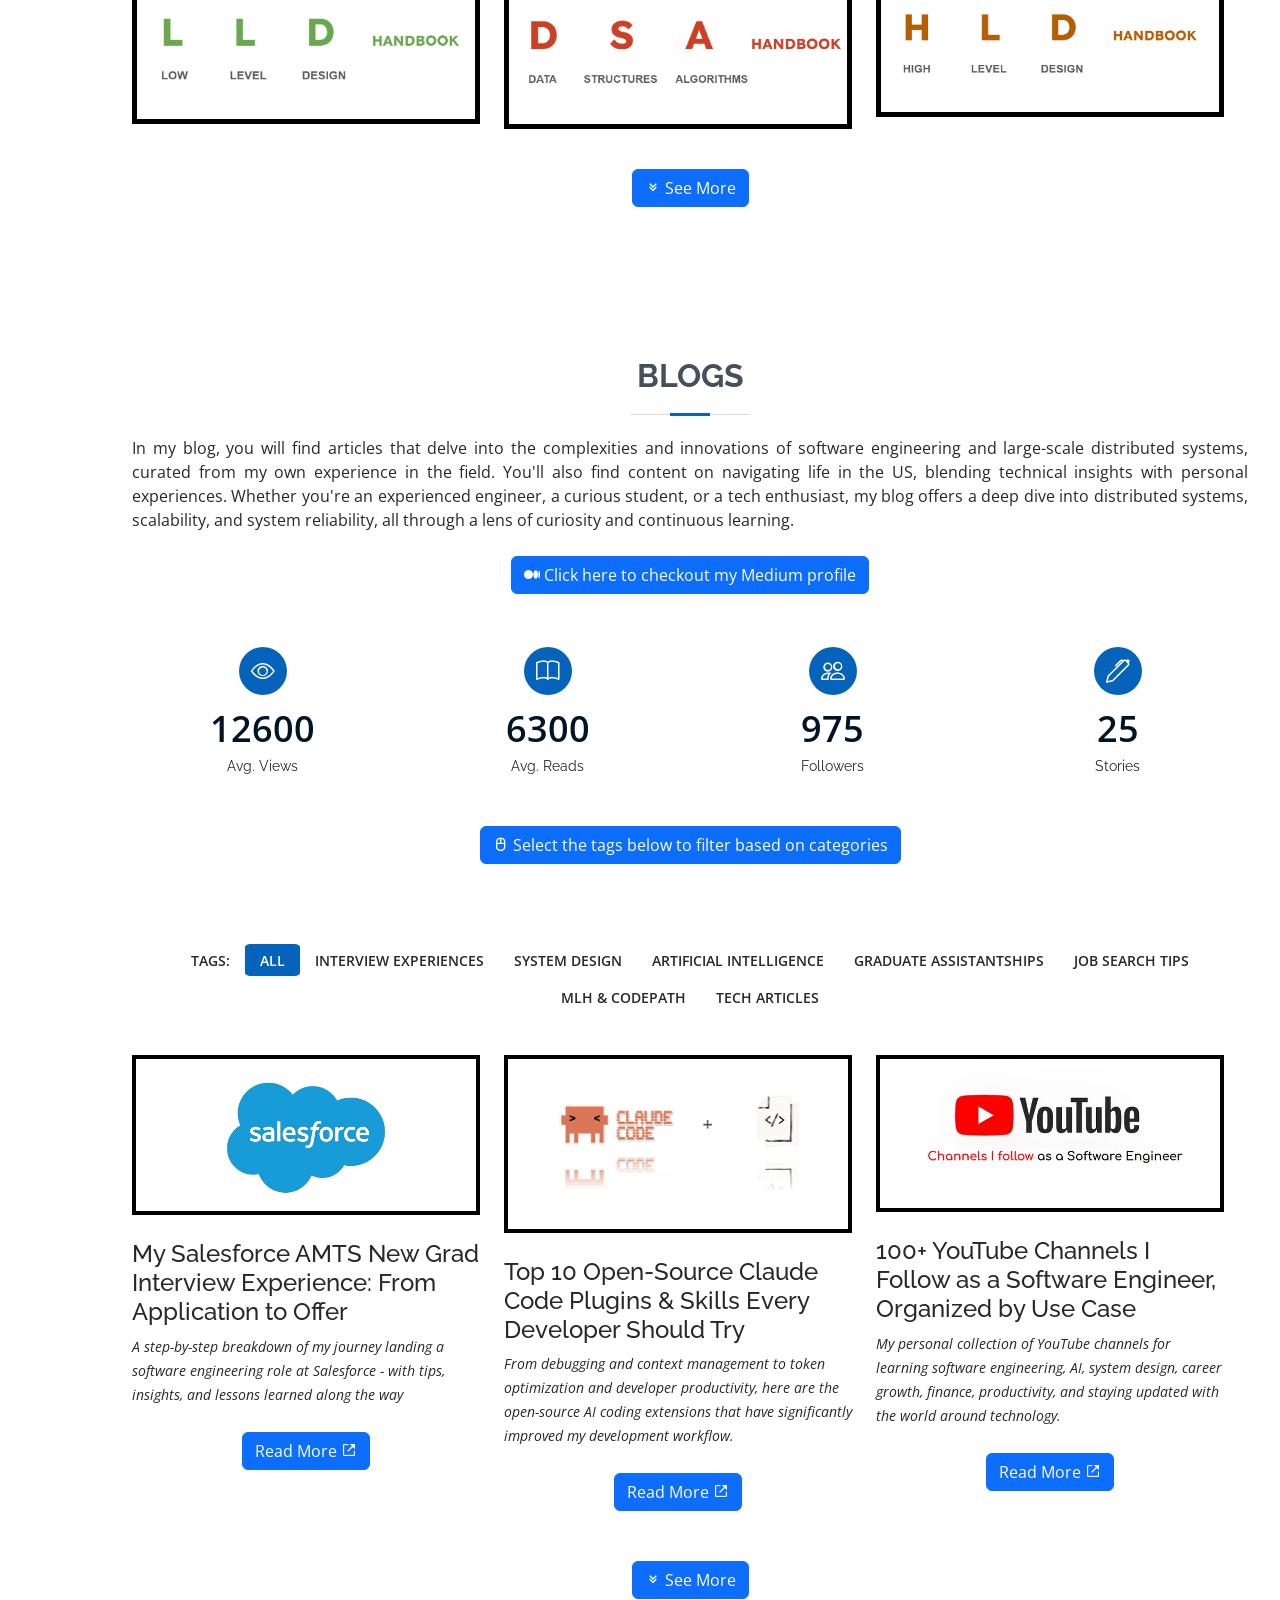
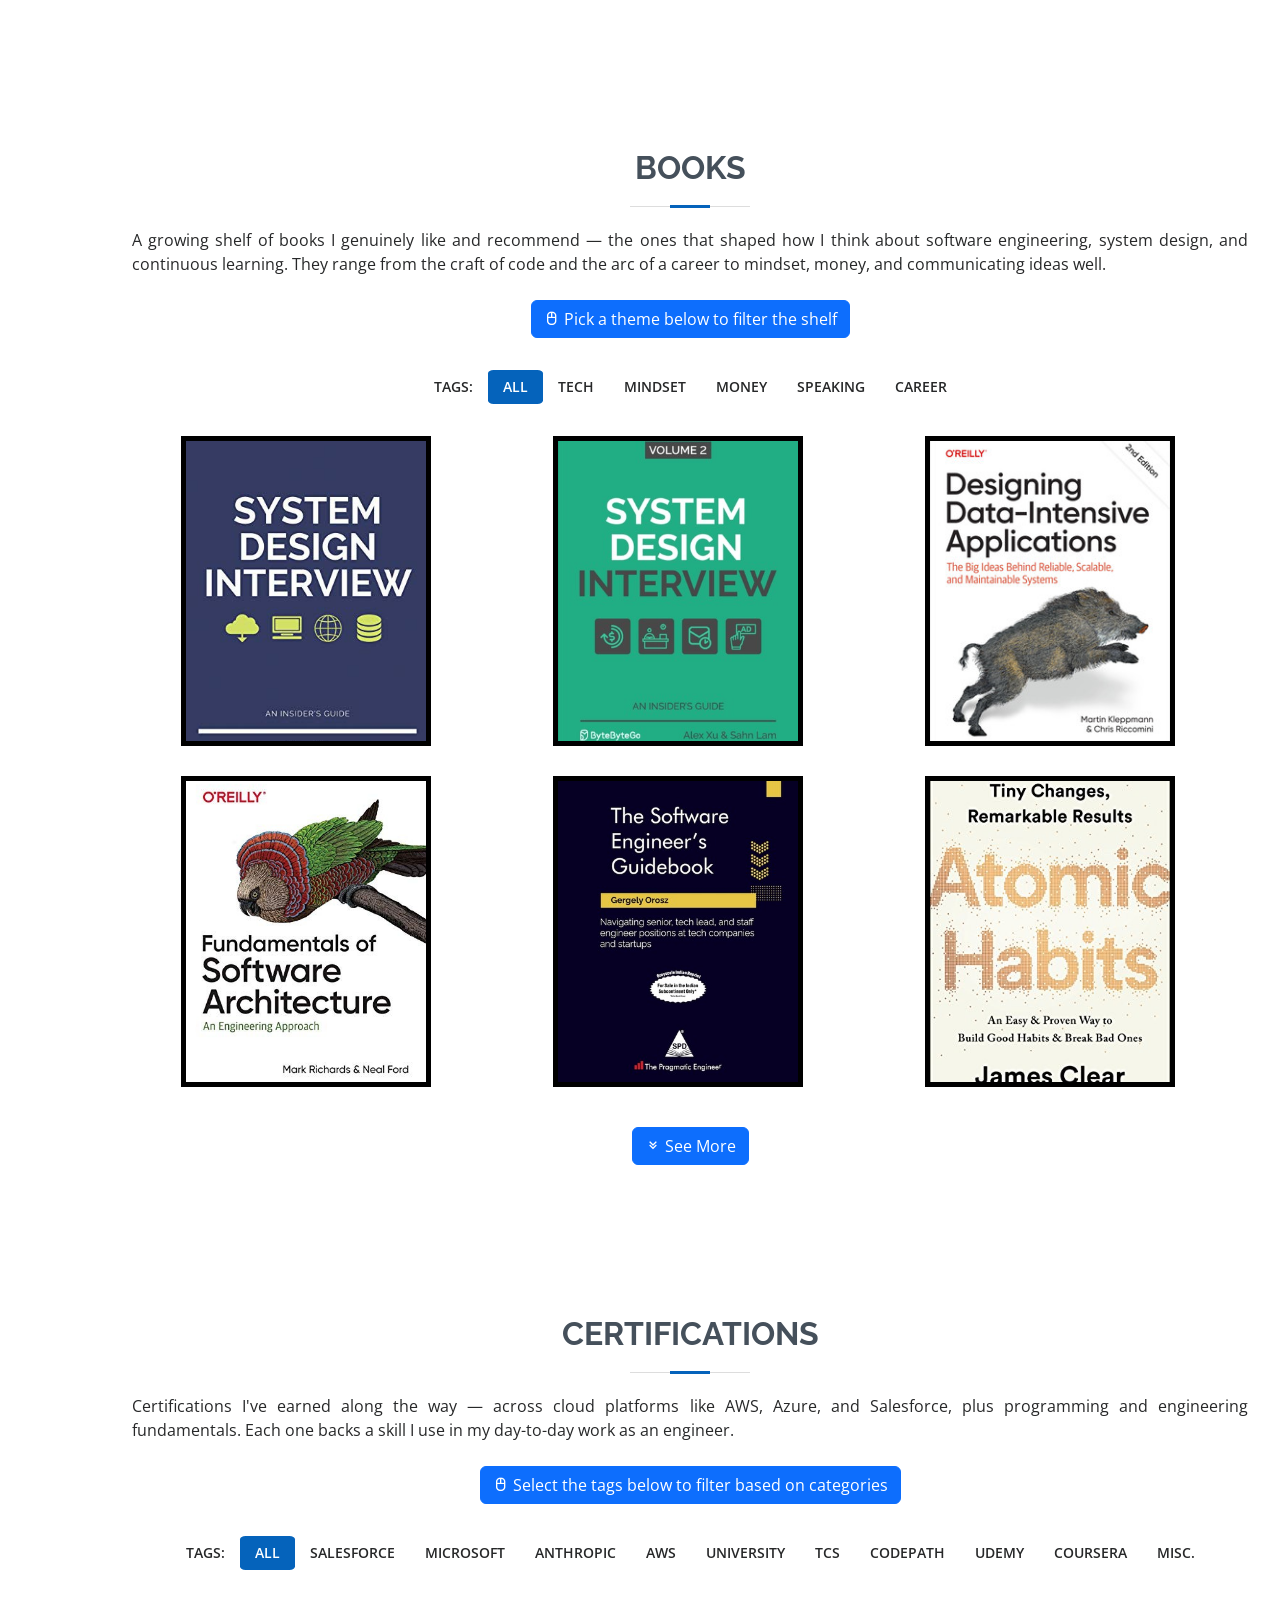
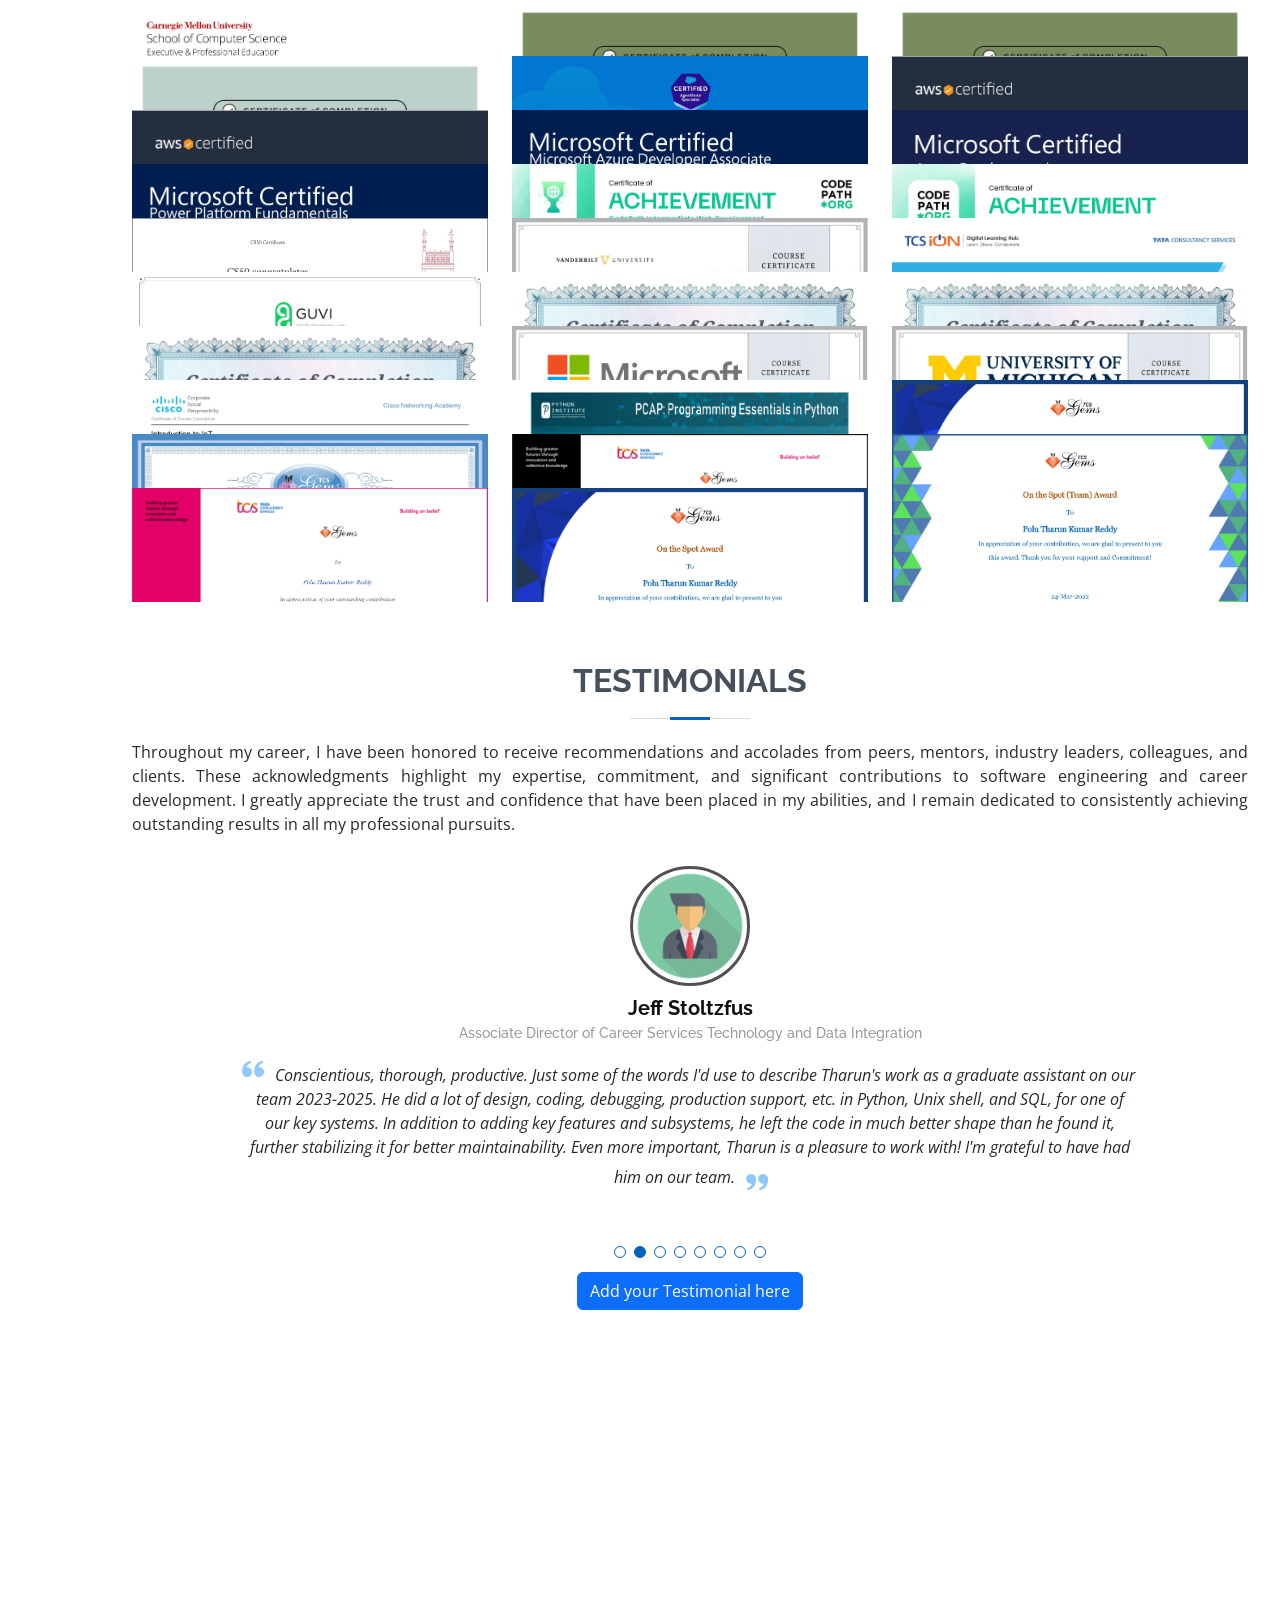
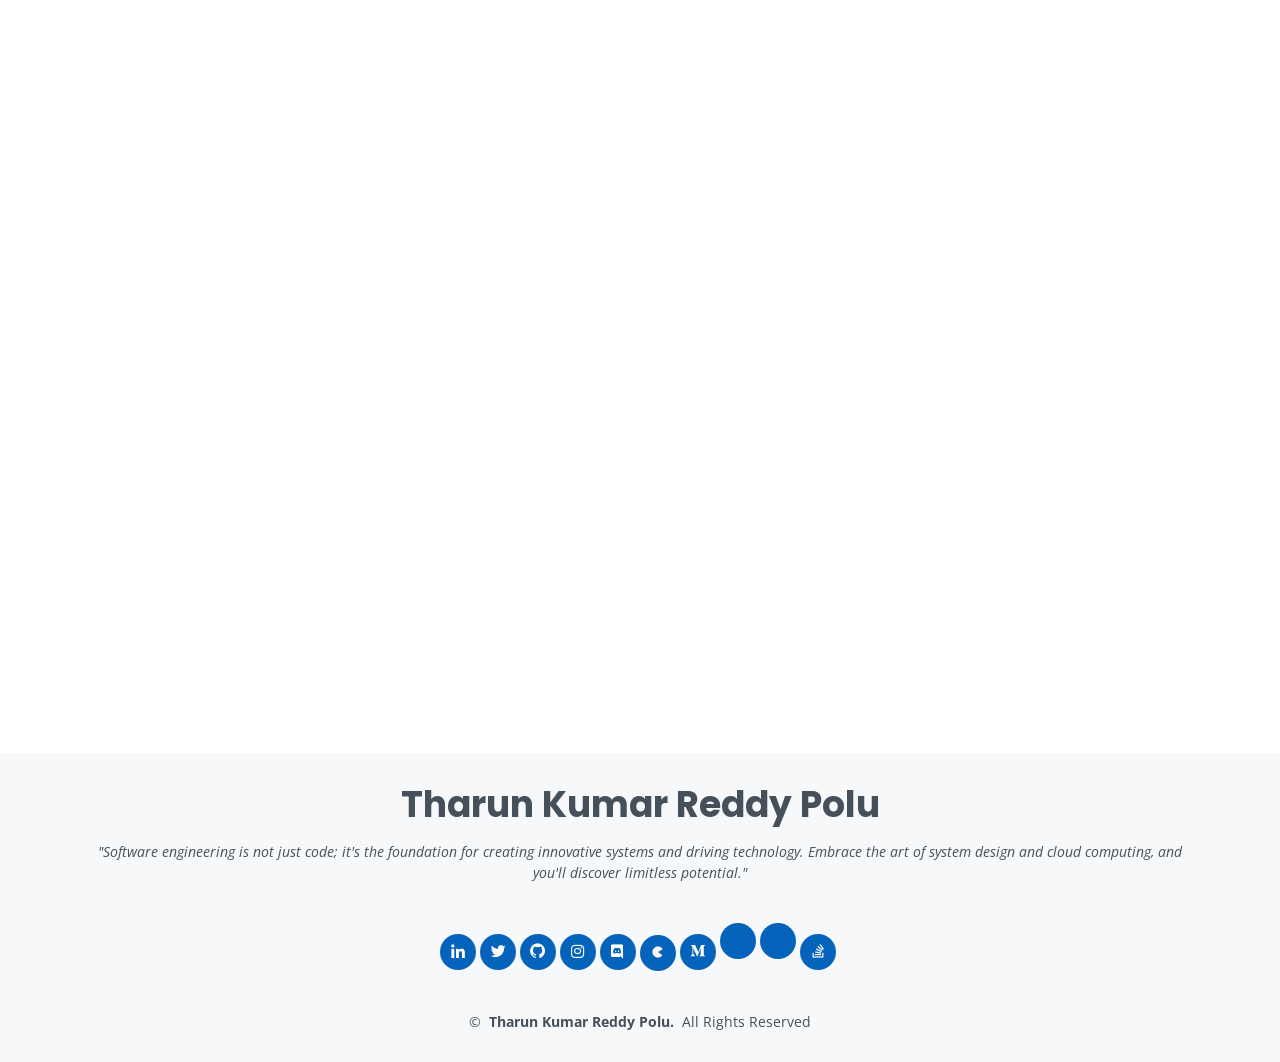
==== commit 882f2c59: "Add data validator with CI, and data-drive socials and achievements - scripts/validate.js: sandbox-l" ====
--- a/index.html
+++ b/index.html
@@ -114,26 +114,8 @@
       <p>I'm a <span class="typed"
           data-typed-items="Software Engineer @ Salesforce, Software Development Engineer, Graduate Research Assistant-II, UMCP Fellow Terp, Self-taught Developer, Open Source Contributor, Codepath Alumni, MLH Prep Fellow'23, Technical Mentor @ Topmate, Postman Student Expert, 1X Salesforce Certified, 2X AWS Certified, 3X Microsoft Certified, Algorithm Wizard, System Design Aficionado, Technical Content Blogger, Tech Enthusiast, Travel Junkie"></span>
       </p>
-      <div class="social-links">
-        <a target="_blank" href="https://www.linkedin.com/in/polu-tharun-kumar-reddy/" class="linkedin" aria-label="LinkedIn profile"
-          title="linkedin"><i class="bx bxl-linkedin"></i></a>
-        <a target="_blank" href="https://x.com/tharunreddypolu" class="twitter" aria-label="X (Twitter) profile" title="twitter"><i
-            class='bx bxl-twitter'></i></a>
-        <a target="_blank" href="https://github.com/TharunKumarReddyPolu" class="github" aria-label="GitHub profile" title="github"><i
-            class="bx bxl-github"></i></a>
-        <a target="_blank" href="https://www.instagram.com/tharun_reddy_polu/" class="instagram" aria-label="Instagram profile" title="instagram"><i
-            class="bx bxl-instagram"></i></a>
-        <a target="_blank" href="https://discord.com/users/763436847296151612" class="discord" aria-label="Discord profile" title="discord"><i
-            class="bx bxl-discord"></i></a>
-        <a target="_blank" href="https://topmate.io/tharun_polu/" class="topmate" aria-label="Topmate profile" title="topmate"><img loading="lazy"
-            class="topmate" src="./assets/img/misc/topmate.png" alt="Topmate"></a>
-        <a target="_blank" href="https://medium.com/@TharunKumarReddyPolu" class="medium" aria-label="Medium profile" title="medium"><i
-            class='bx bxl-medium'></i></a>
-        <a target="_blank" href="https://leetcode.com/u/TharunKumarReddyPolu/" class="leetcode" aria-label="LeetCode profile" title="leetcode"><i class="fa-brands fa-leetcode"></i></a>
-        <a target="_blank" href="https://linktr.ee/tharunkumarreddypolu" class="linktree" aria-label="Linktree profile" title="linktree"><i class="fa-brands fa-linktree"></i></a>
-        <a target="_blank" href="https://stackoverflow.com/users/20667528/tharun-kumar-reddy-polu"
-          class="stack-over-flow" aria-label="Stack Overflow profile" title="stack-over-flow"><i class='bx bxl-stack-overflow'></i></a>
-      </div>
+      <!-- Hero social row is generated by main.js from SOCIAL_LINKS (assets/js/socials-data.js) -->
+      <div class="social-links"></div>
       <br><br>
       <a href="#about" class="btn-scroll scrollto" title="Scroll Down" aria-label="Scroll to About section"><i class='bx bxs-chevrons-down'></i></a>
     </div>
@@ -367,32 +349,8 @@
             <h3 class="resume-title">Achievements & Extra Curricular Activities</h3>
             <div class="resume-item">
               <p class="text-justify">
-              <ul>
-                <li><b>2026</b> | The open-source <a target="_blank" href="https://github.com/TharunKumarReddyPolu/DSA-Handbook-for-Coding-Interviews">DSA Handbook for Coding Interviews</a> crossed 500+ stars on GitHub</li>
-                <li><b>2026</b> | Received a trophy and goodies for successfully participating in the inaugural cohort of <a target="_blank" href="https://www.salesforce.com/">Salesforce</a>'s "Reverse Mentorship Lab"</li>
-                <li><b>2025</b> | Published <a target="_blank" href="https://topmate.io/tharun_polu/1671931"> LLD Handbook for Coding Interviews</a> and received 750+ downloads</li>
-                <li><b>2025</b> | Published <a target="_blank" href="https://topmate.io/tharun_polu/1632874"> DSA Handbook for Coding Interviews</a> and received 5500+ downloads</li>
-                <li><b>2024</b> | Attained 12.6K views, 6.3K reads(average) with 900+ followers and official writer for
-                  8 publications on Medium. <a target="_blank" href="https://medium.com/@TharunKumarReddyPolu">Check out
-                    my Medium
-                    profile <i class='bx bx-link-external'></i></a></li>
-                <li><b>2024</b> | Solved over 500+ coding problems on Leetcode, ranked among top 12% with contest rating
-                  of 1700+. <a target="_blank" href="https://leetcode.com/u/TharunKumarReddyPolu/">Check out my Leetcode
-                    profile <i class='bx bx-link-external'></i></a></li>
-                <li><b>2023</b> | Achieved top 0.1% on Topmate.io, offered peer mentorship for free to over 1000 students with
-                  an average
-                  rating of 4.8/5. <a target="_blank" href="https://topmate.io/tharun_polu/">Check out my
-                    Topmate profile <i class='bx bx-link-external'></i></a></li>
-                <li><b>2023</b> | Selected for a pod of 15 remote developers for MLH Prep Fellowship out of 30000+
-                  applicants. <a target="_blank" href="https://mlh-prep-23-mar-prep-2-portfolio.netlify.app/">Check out
-                    pod portfolio <i class='bx bx-link-external'></i></a></li>
-                <li><b>2022</b> | Ranked top 50 out of 5,500 software developers in Microsoft's Power to You
-                  Coding
-                  Contest.</li>
-                <li><b>2021</b> | Placed in top 1% nationally(India) in TCS Digital Cadre coding challenge among
-                  over
-                  150,000 participants.</li>
-              </ul>
+              <!-- Achievement list is generated by main.js from ACHIEVEMENTS (assets/js/achievements-data.js) -->
+              <ul id="achievements-list"></ul>
               </p>
             </div>
 
@@ -984,25 +942,8 @@
       <h3>Tharun Kumar Reddy Polu</h3>
       <p>"Software engineering is not just code; it's the foundation for creating innovative systems and driving
         technology. Embrace the art of system design and cloud computing, and you'll discover limitless potential."</p>
-      <div class="social-links">
-        <a target="_blank" href="https://www.linkedin.com/in/polu-tharun-kumar-reddy/" class="linkedin" aria-label="LinkedIn profile"><i
-            class="bx bxl-linkedin"></i></a>
-        <a target="_blank" href="https://www.instagram.com/tharun_reddy_polu/" class="instagram" aria-label="Instagram profile"><i
-            class="bx bxl-instagram"></i></a>
-        <a target="_blank" href="https://github.com/TharunKumarReddyPolu" class="github" aria-label="GitHub profile"><i
-            class="bx bxl-github"></i></a>
-        <a target="_blank" href="https://discord.com/users/763436847296151612" class="discord" aria-label="Discord profile"><i
-            class="bx bxl-discord"></i></a>
-        <a target="_blank" href="https://topmate.io/tharun_polu" class="topmate" aria-label="Topmate profile"><img loading="lazy" class="topmate"
-            src="./assets/img/misc/topmate1.png" alt="Topmate"></a>
-        <a target="_blank" href="https://x.com/tharunreddypolu" class="twitter" aria-label="X (Twitter) profile"><i class='bx bxl-twitter'></i></a>
-        <a target="_blank" href="https://linktr.ee/tharunkumarreddypolu" class="linktree" aria-label="Linktree profile"><i class="fa-brands fa-linktree"></i></a>
-        <a target="_blank" href="https://medium.com/@TharunKumarReddyPolu" class="medium" aria-label="Medium profile"><i
-            class='bx bxl-medium'></i></a>
-        <a target="_blank" href="https://leetcode.com/u/TharunKumarReddyPolu/" class="leetcode" aria-label="LeetCode profile"><i class="fa-brands fa-leetcode"></i></a>
-        <a target="_blank" href="https://stackoverflow.com/users/20667528/tharun-kumar-reddy-polu"
-          class="stack-over-flow" aria-label="Stack Overflow profile"><i class='bx bxl-stack-overflow'></i></a>
-      </div>
+      <!-- Footer social row is generated by main.js from SOCIAL_LINKS (assets/js/socials-data.js) -->
+      <div class="social-links"></div>
       <div class="container">
         <div class="copyright">
           <span>&#169;</span> <strong class="px-1 sitename">Tharun Kumar Reddy Polu.</strong> <span>All Rights
@@ -1034,6 +975,8 @@
   <script type="text/javascript" src="https://cdn.jsdelivr.net/npm/@emailjs/browser@4/dist/email.min.js"></script>
 
   <!-- Site Data (loaded before main.js) -->
+  <script src="assets/js/socials-data.js"></script>
+  <script src="assets/js/achievements-data.js"></script>
   <script src="assets/js/projects-data.js"></script>
   <script src="assets/js/blogs-data.js"></script>
   <script src="assets/js/books-data.js"></script>
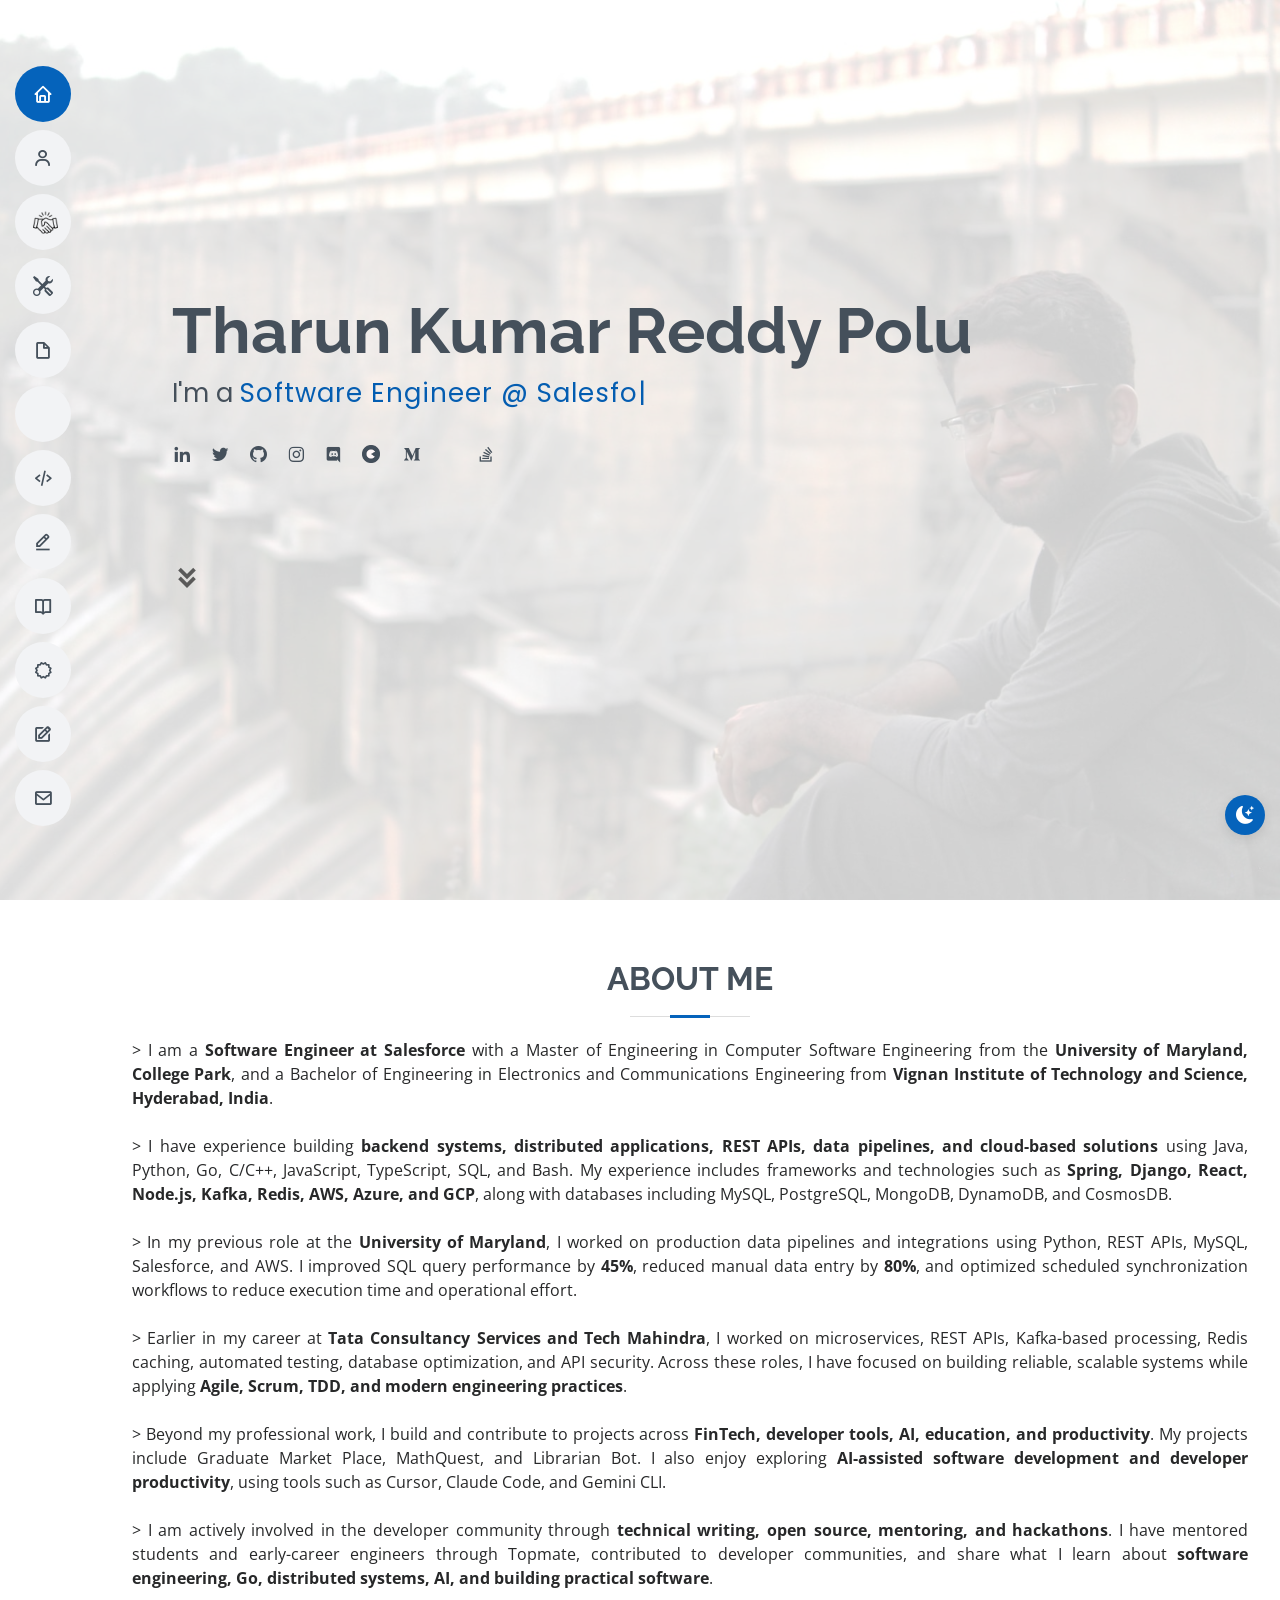
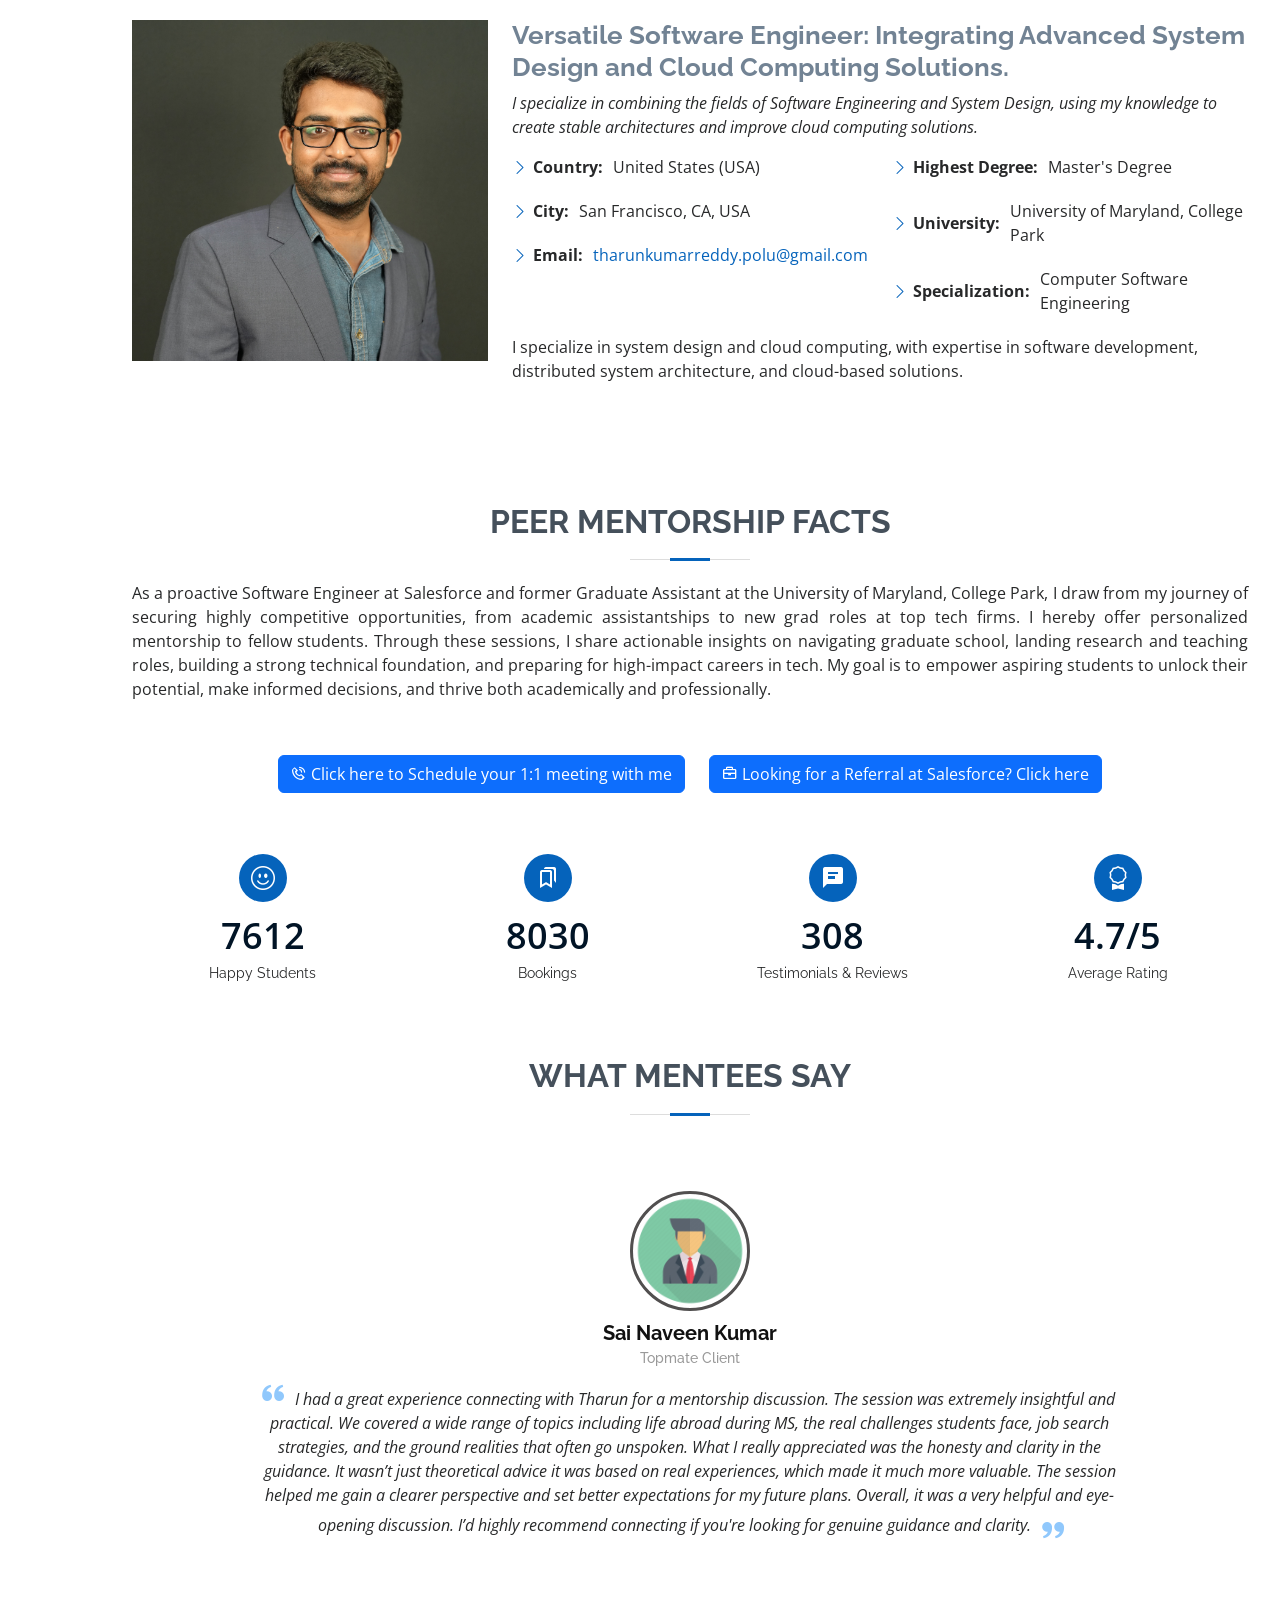
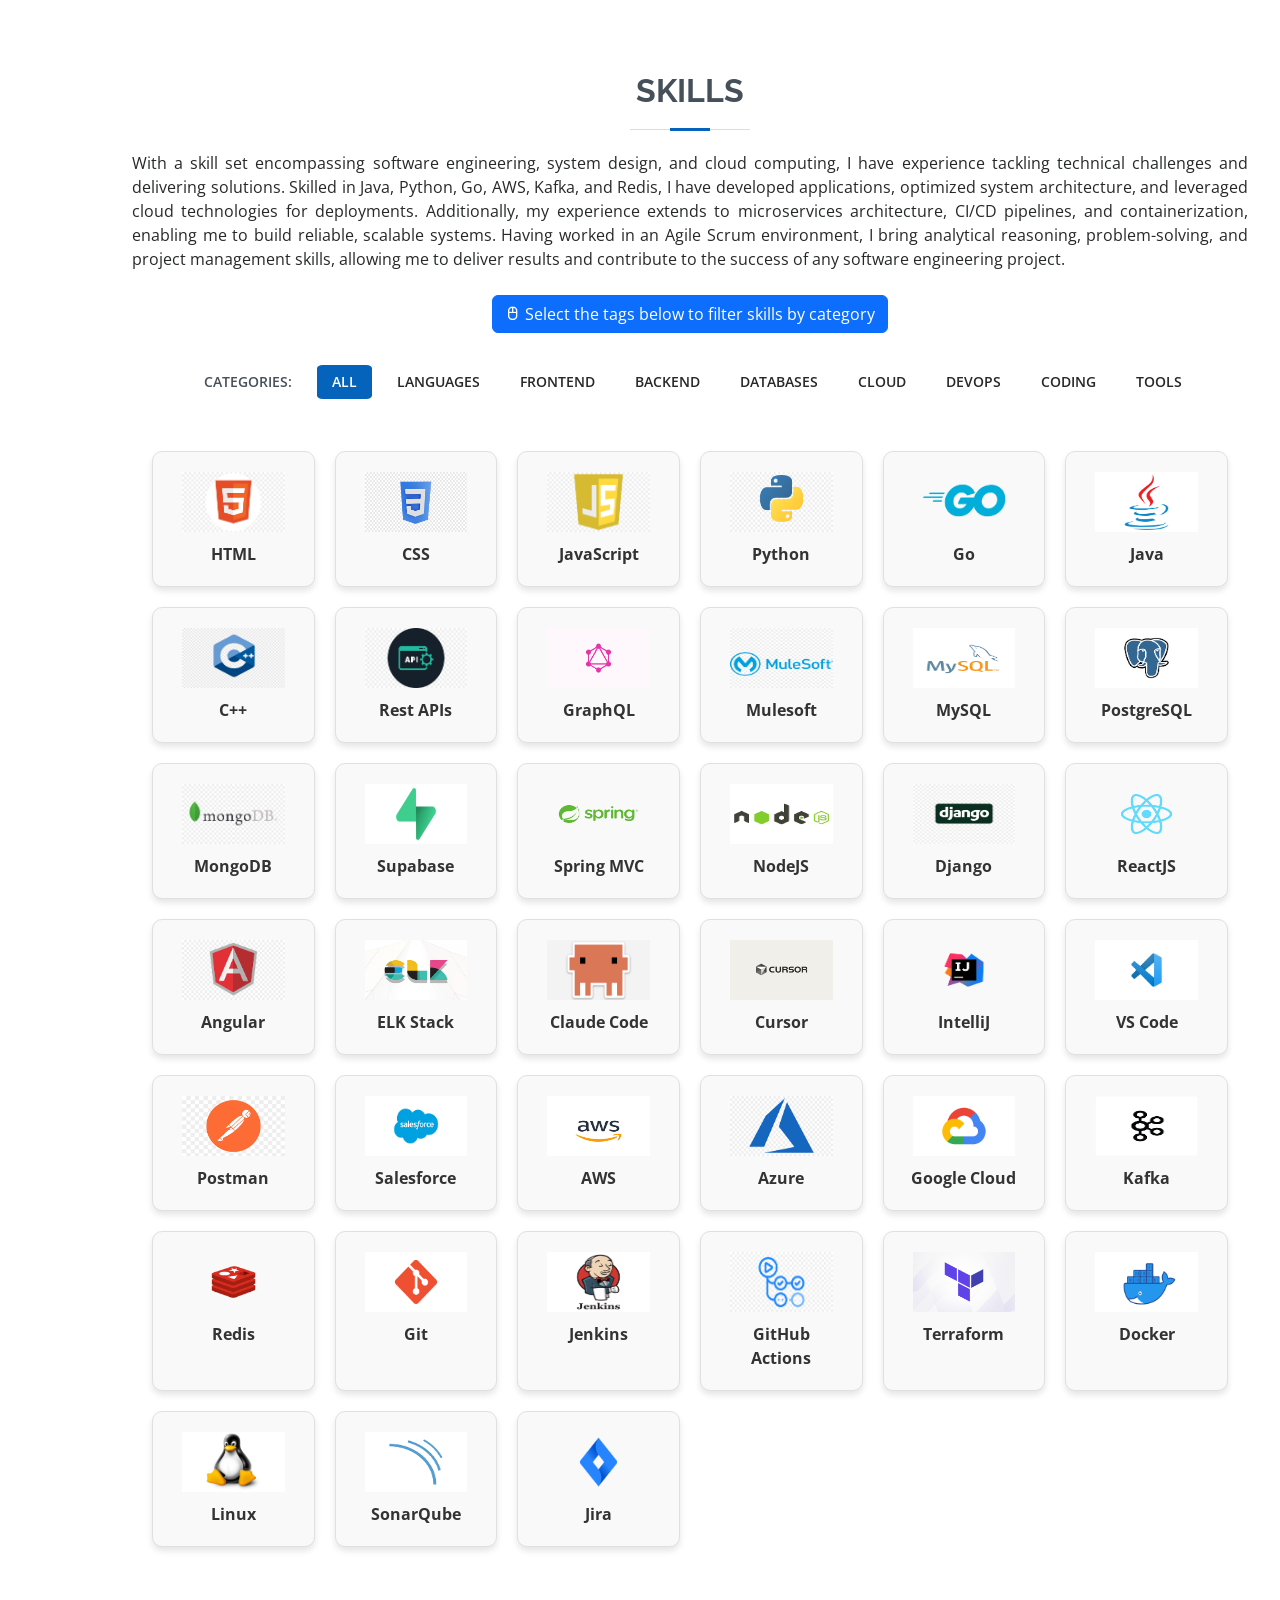
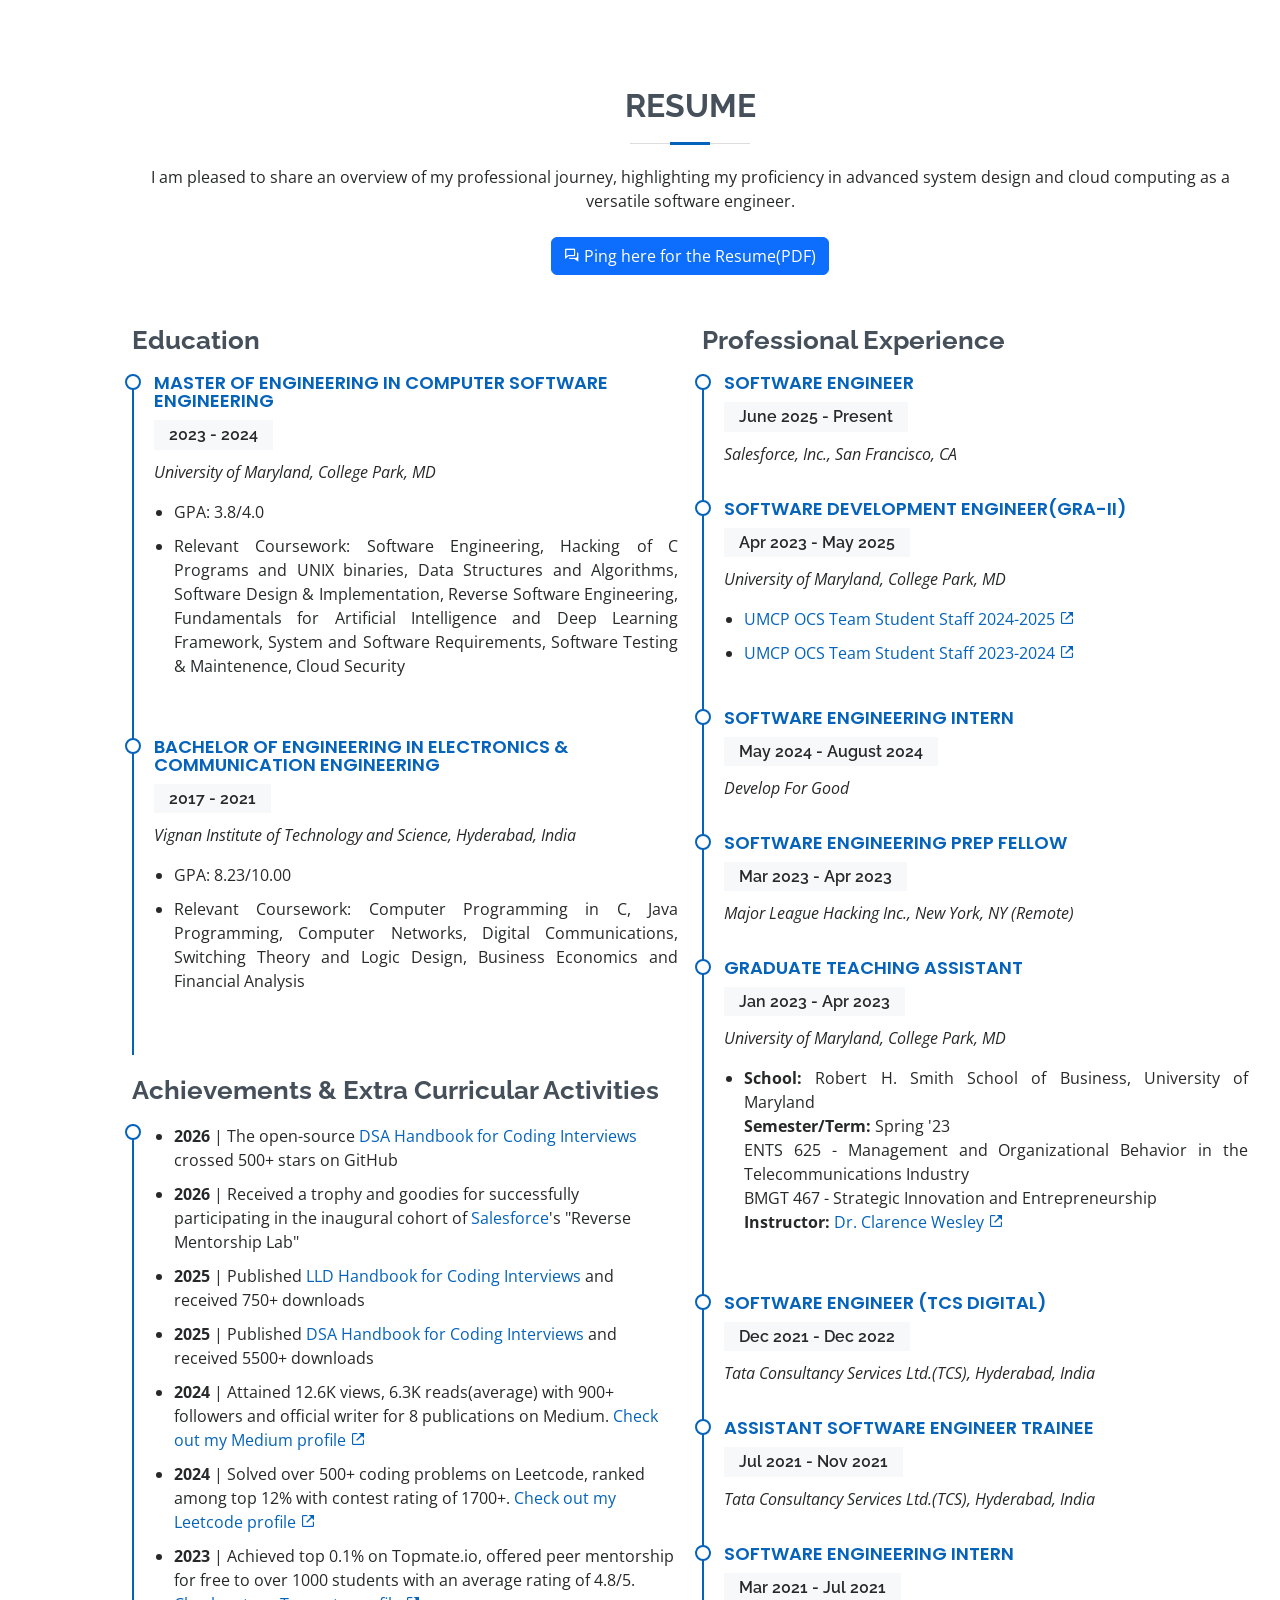
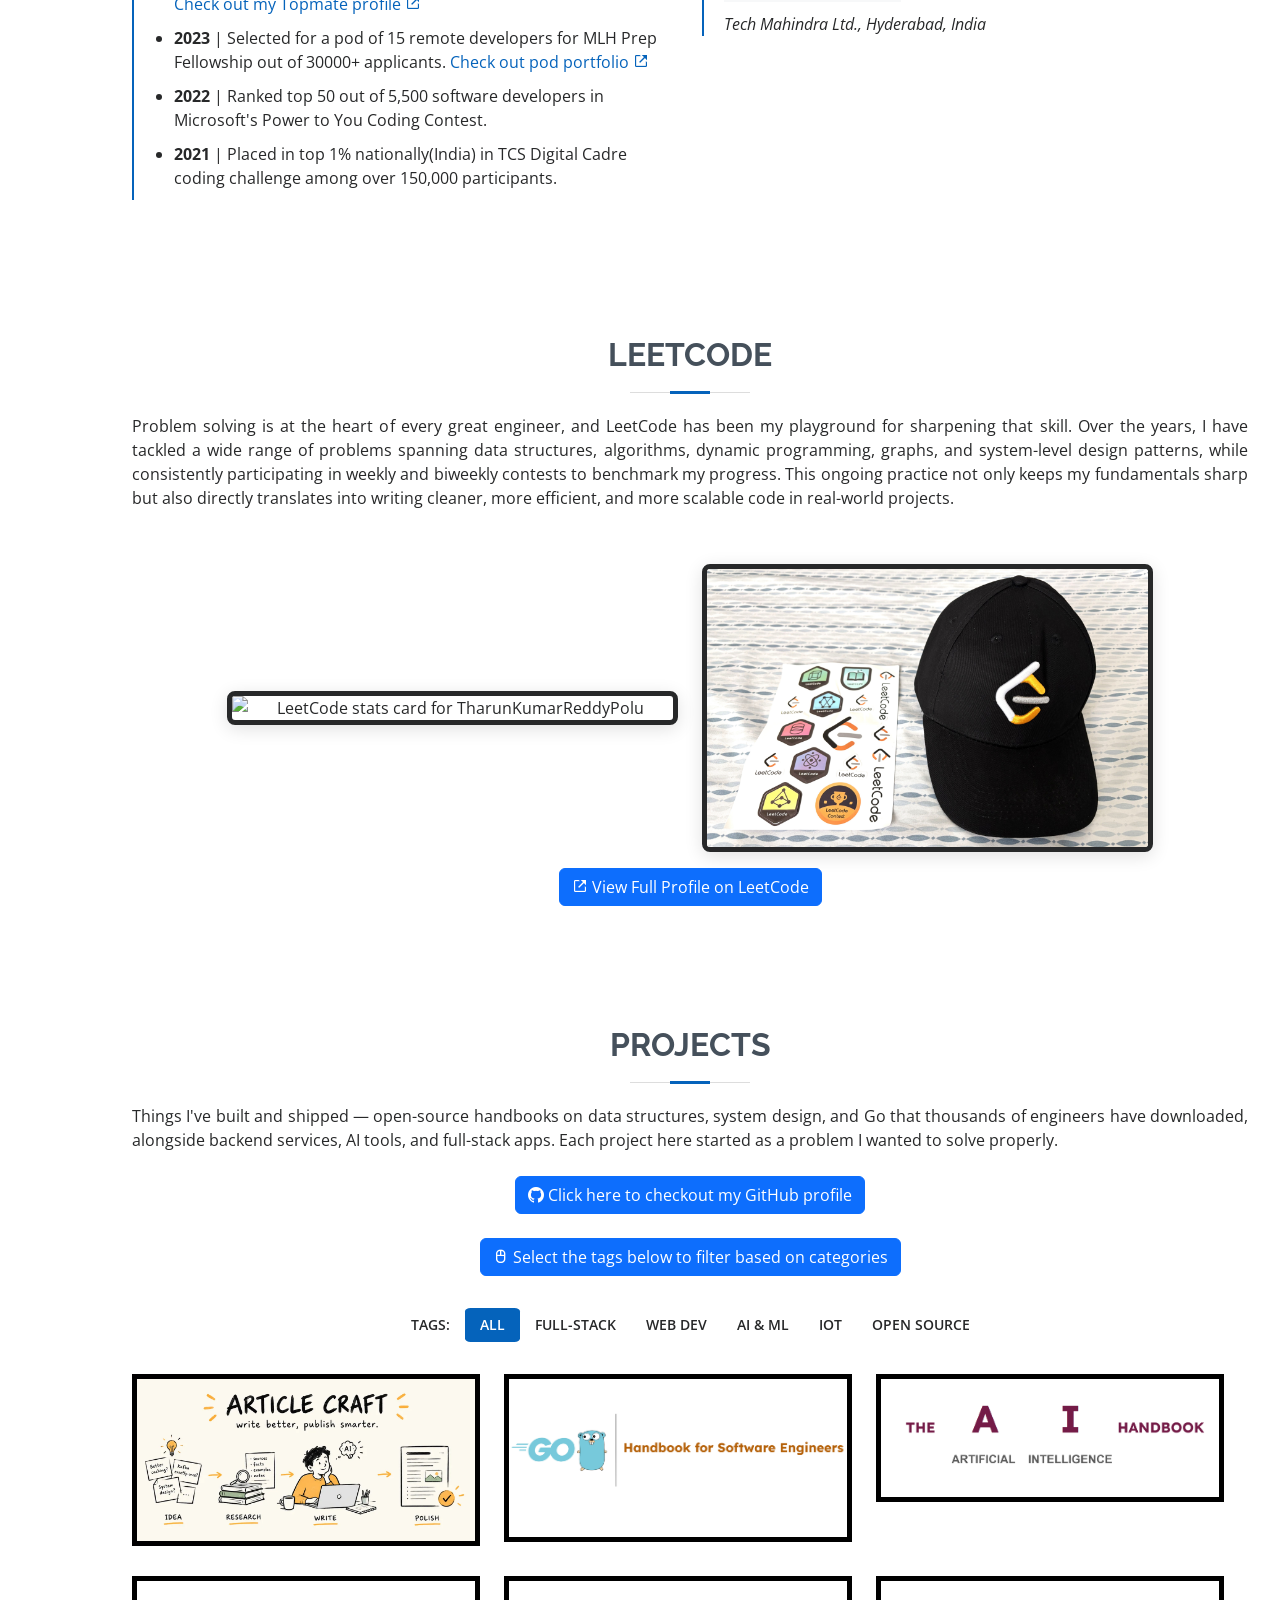
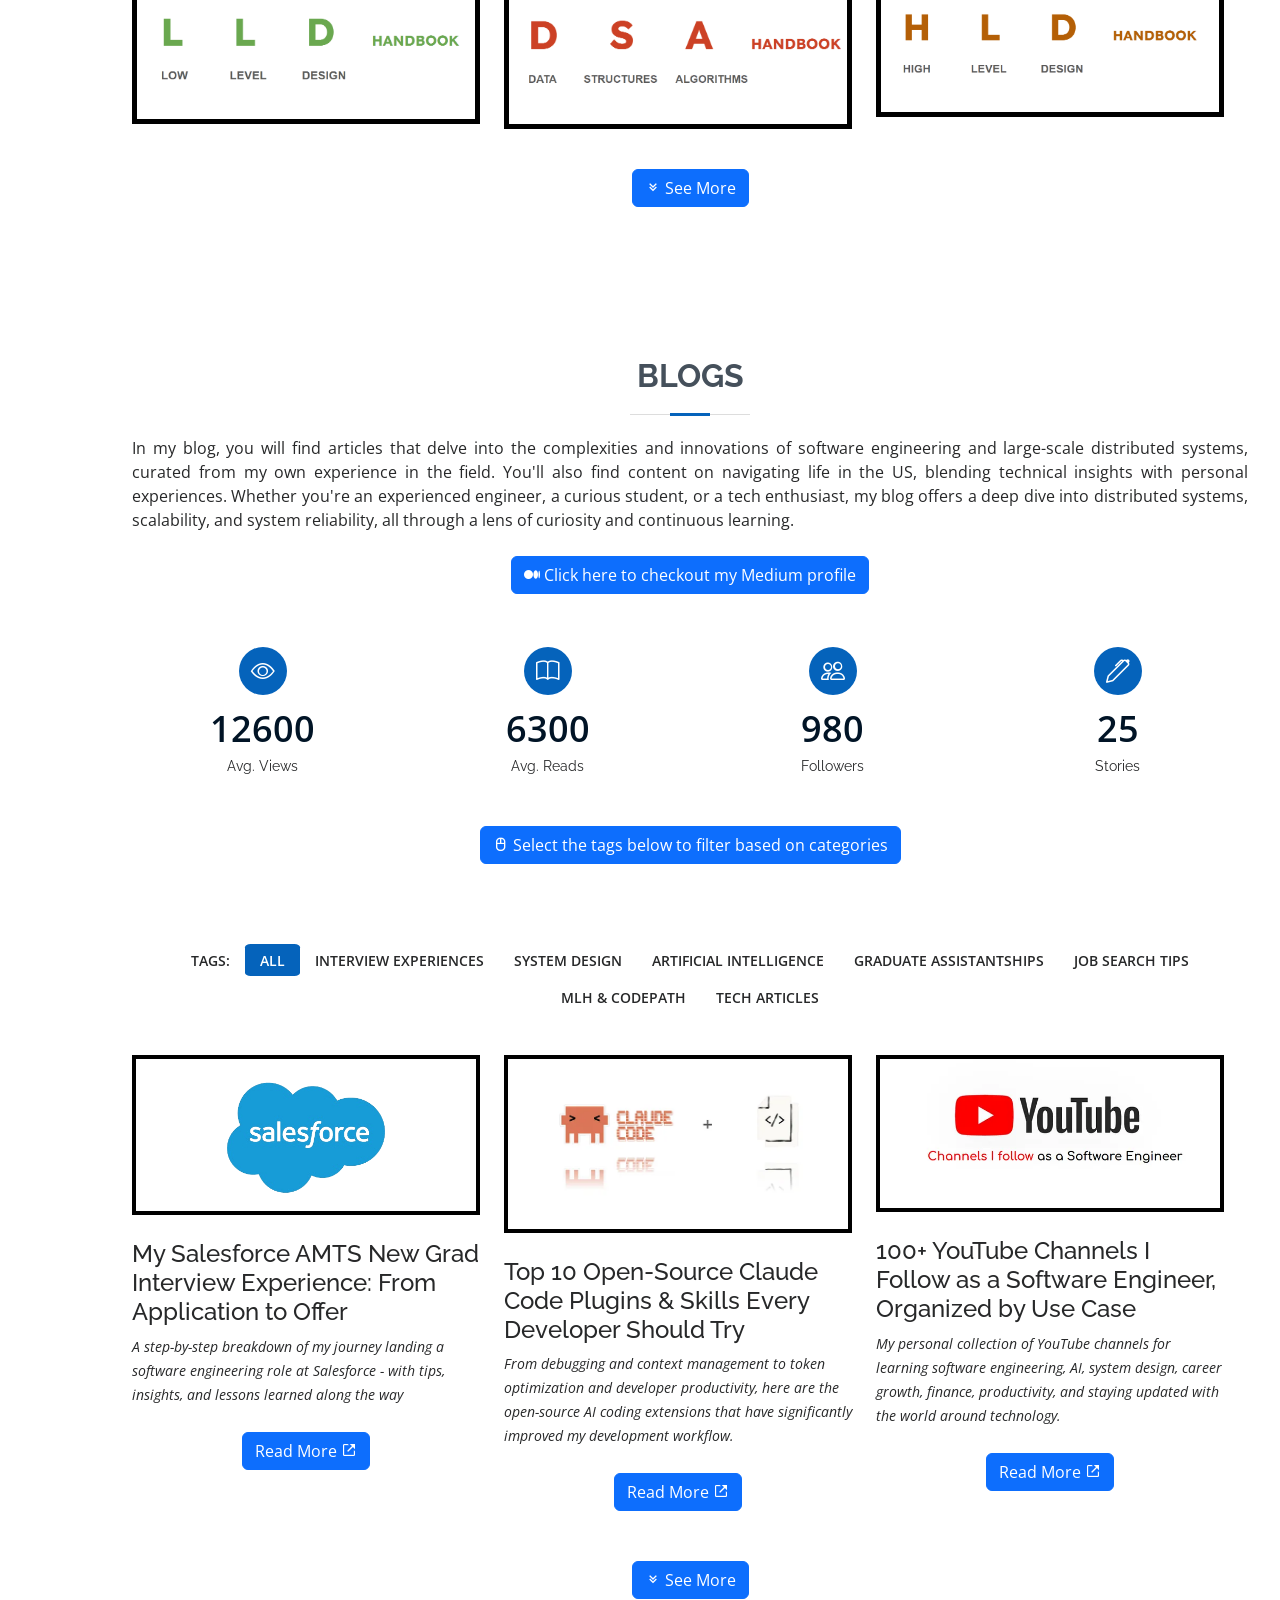
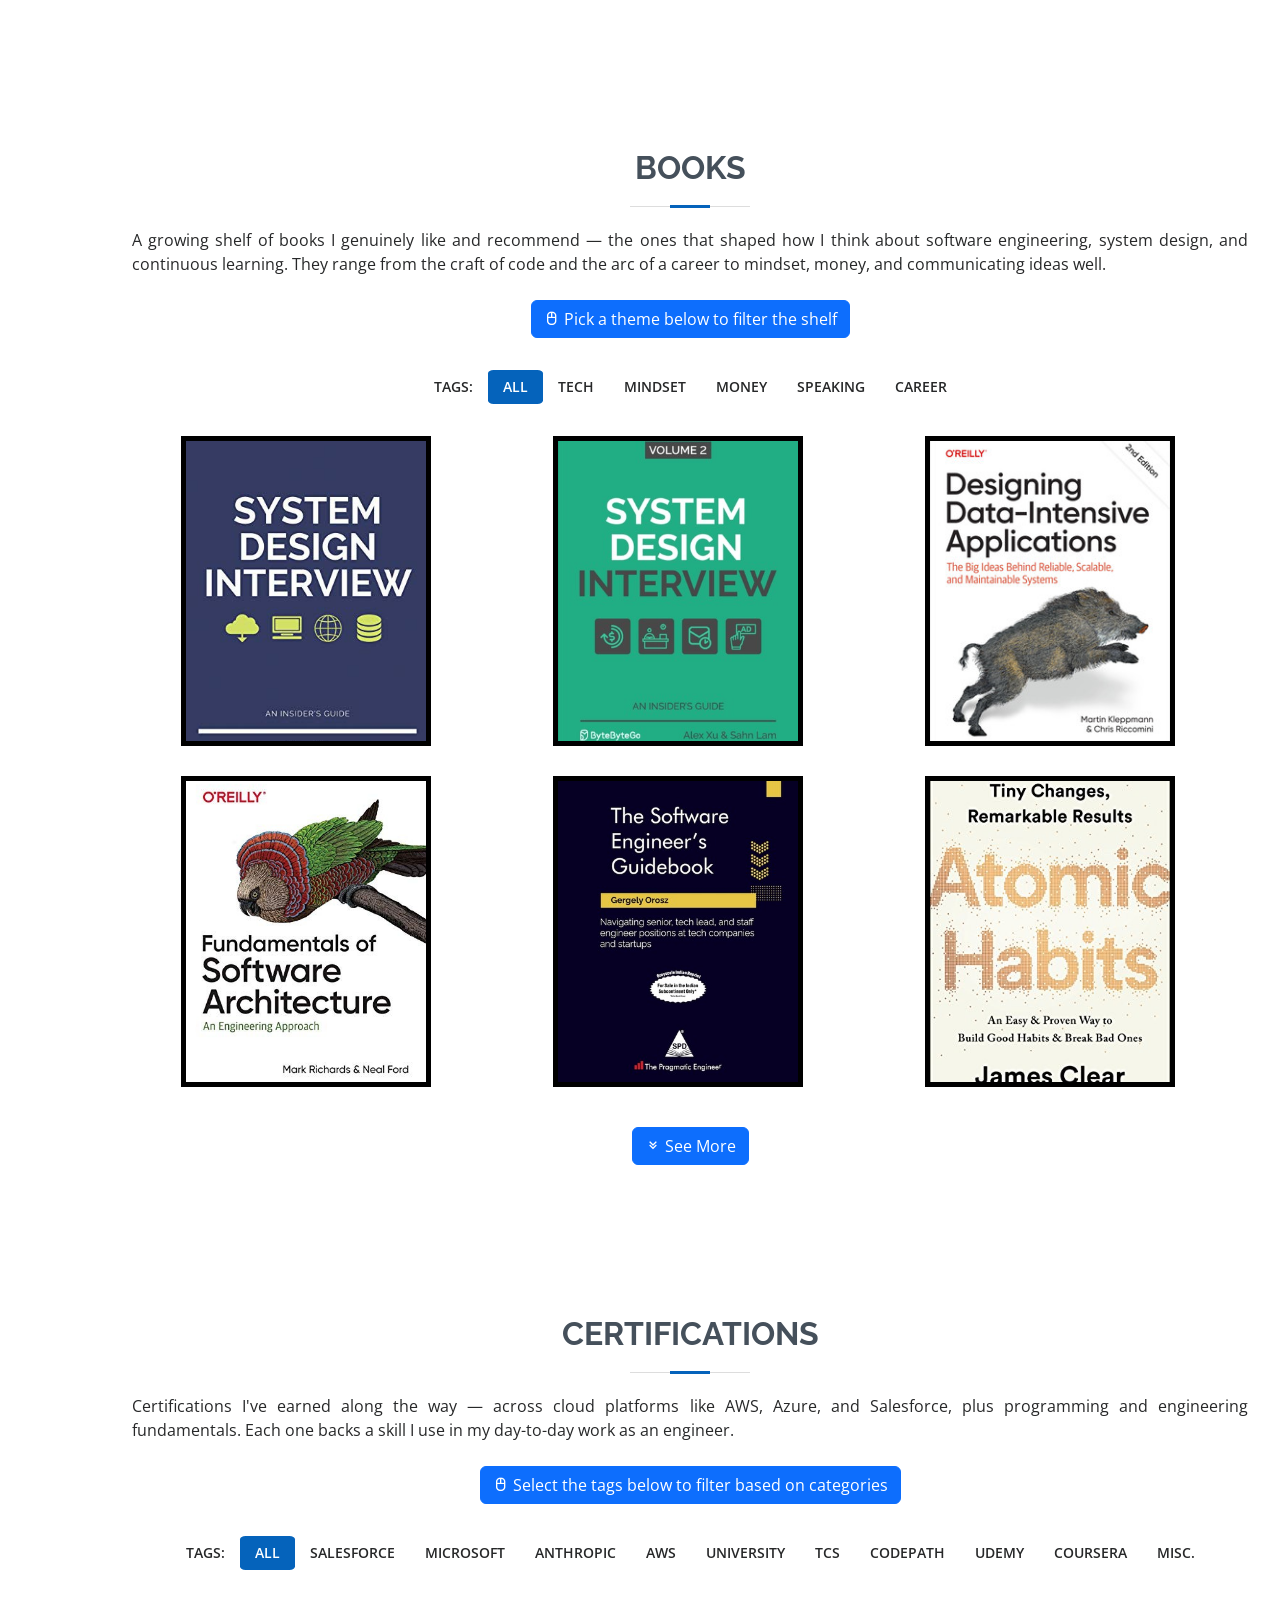
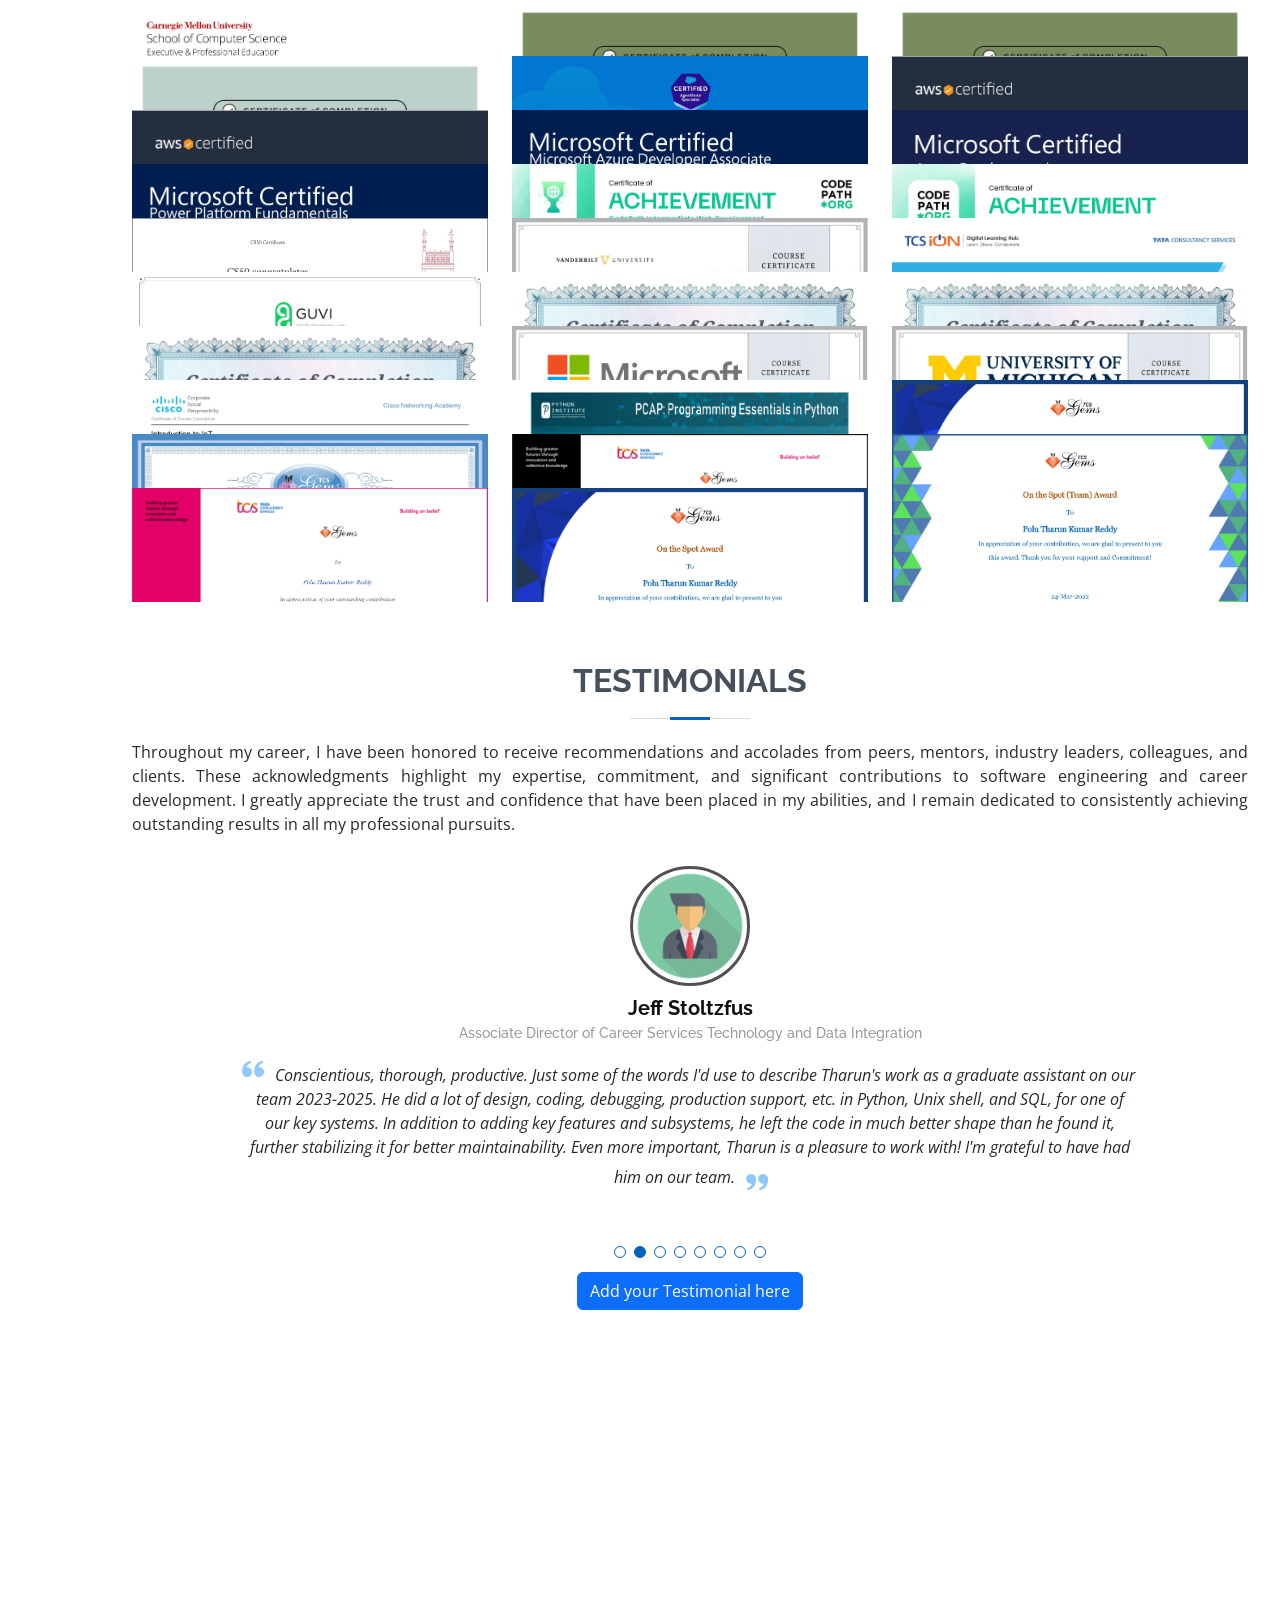
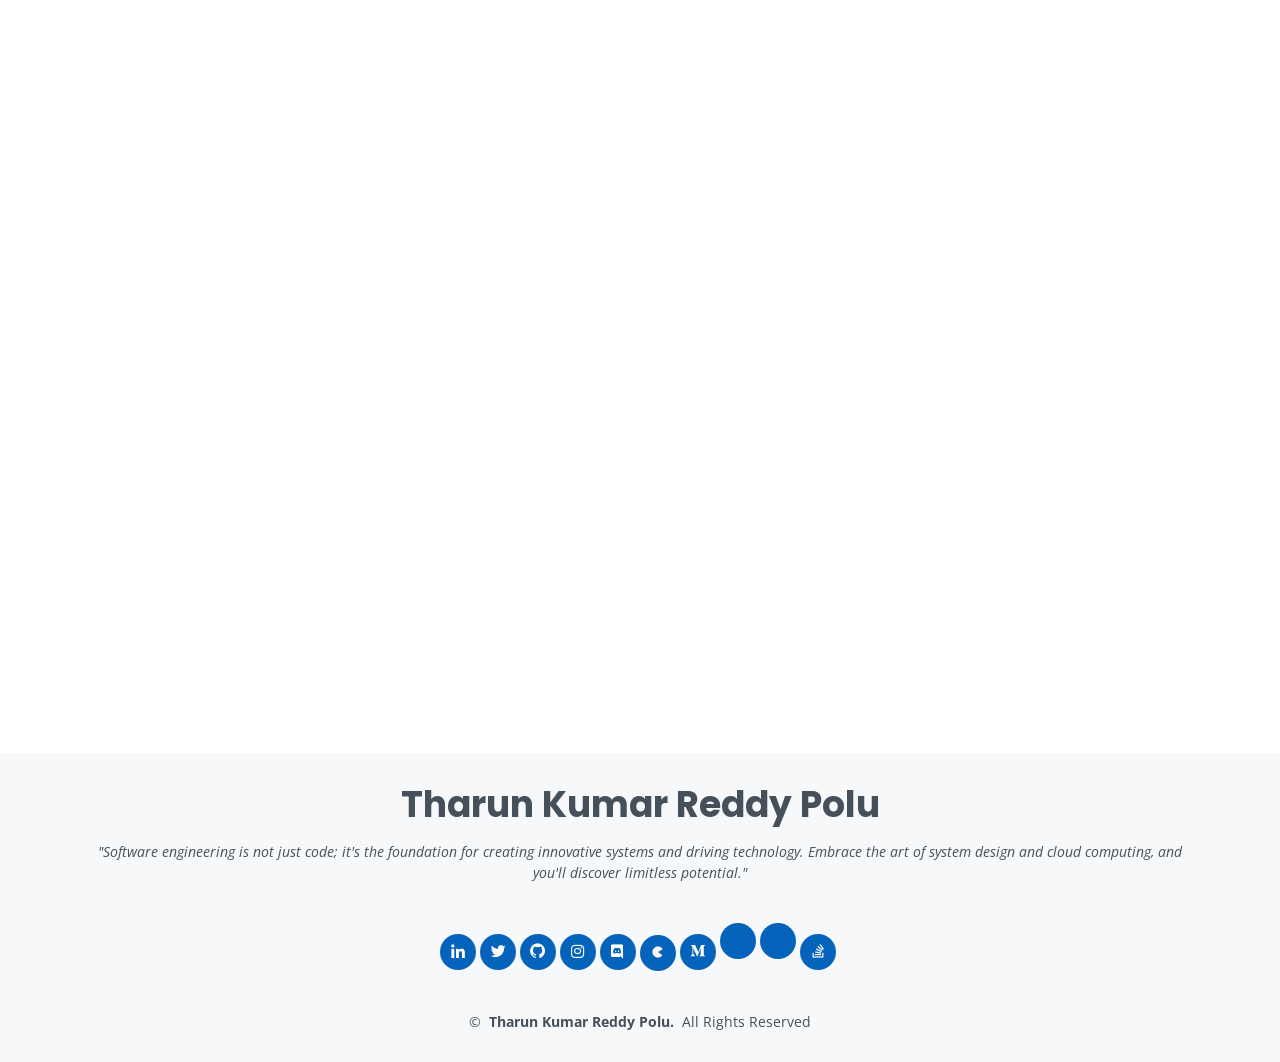
==== commit 01ae856a: "Make Blogs section stats data-driven via BLOG_STATS - Add BLOG_STATS to stats-data.js (same icon/lab" ====
--- a/index.html
+++ b/index.html
@@ -674,42 +674,8 @@
             </a>
           </div><br><br>
 
-          <div class="row">
-            <div class="col-lg-3 col-md-6">
-              <div class="count-box">
-                <i class="bi bi-eye"></i>
-                <span data-purecounter-start="0" data-purecounter-end="12600" data-purecounter-duration="3"
-                  class="purecounter"></span>
-                <p>Avg. Views</p>
-              </div>
-            </div>
-
-            <div class="col-lg-3 col-md-6 mt-5 mt-lg-0">
-              <div class="count-box">
-                <i class="bi bi-book"></i>
-                <span data-purecounter-start="0" data-purecounter-end="6300" data-purecounter-duration="3"
-                  class="purecounter"></span>
-                <p>Avg. Reads</p>
-              </div>
-            </div>
-
-            <div class="col-lg-3 col-md-6 mt-5 mt-lg-0">
-              <div class="count-box">
-                <i class="bi bi-people"></i>
-                <span data-purecounter-start="0" data-purecounter-end="975" data-purecounter-duration="3"
-                  class="purecounter"></span>
-                <p>Followers</p>
-              </div>
-            </div>
-
-            <div class="col-lg-3 col-md-6 mt-5 mt-md-0">
-              <div class="count-box">
-                <i class="bi bi-pen"></i>
-                <span data-purecounter-start="0" data-purecounter-end="25" data-purecounter-duration="3"
-                  class="purecounter"></span>
-                <p>Stories</p>
-              </div>
-            </div>
+          <div class="row" id="blog-stats">
+            <!-- Blog stat boxes are generated by main.js from BLOG_STATS (assets/js/stats-data.js) — edit stats there -->
           </div>
           <button type="submit" class="btn btn-primary btn-outlined mt-4"><i class='bx bx-mouse-alt'></i> Select the
             tags
